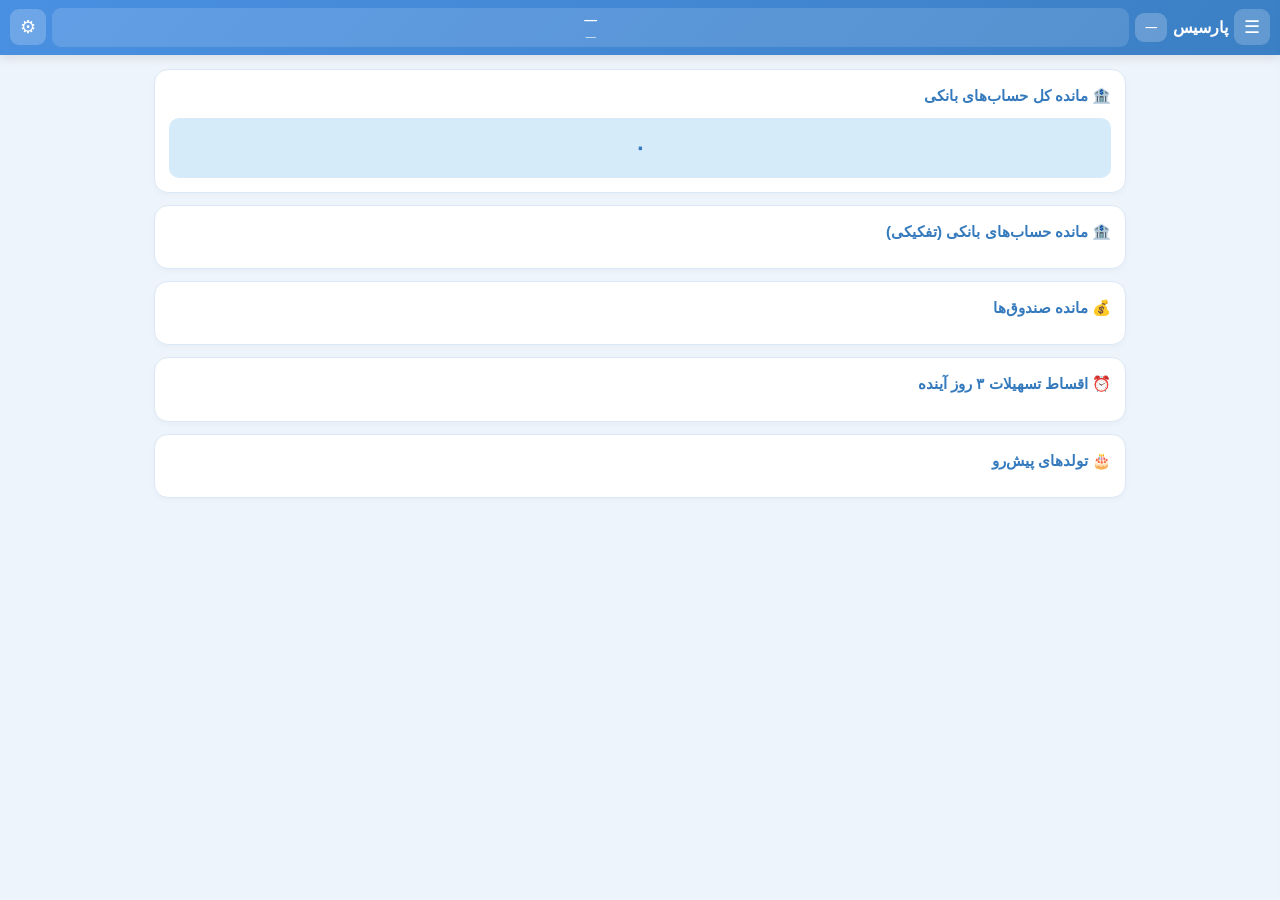
==== parsis.html @ 81e07c9f "Add files via upload" ====
<!DOCTYPE html>
<html lang="fa" dir="rtl">
<head>
<meta charset="UTF-8">
<meta name="viewport" content="width=device-width, initial-scale=1.0, maximum-scale=1.0, user-scalable=no">
<title>پارسیس — حسابداری</title>
<link rel="manifest" href="./manifest.json">
<meta name="theme-color" content="#4a90e2">
<meta name="mobile-web-app-capable" content="yes">
<meta name="apple-mobile-web-app-capable" content="yes">
<link rel="manifest" href="data:application/manifest+json,%7B%22name%22%3A%22%D9%BE%D8%A7%D8%B1%D8%B3%DB%8C%D8%B3%22%2C%22short_name%22%3A%22%D9%BE%D8%A7%D8%B1%D8%B3%DB%8C%D8%B3%22%2C%22start_url%22%3A%22.%22%2C%22display%22%3A%22standalone%22%2C%22background_color%22%3A%22%23eef4fb%22%2C%22theme_color%22%3A%22%234a90e2%22%2C%22share_target%22%3A%7B%22action%22%3A%22.%2F%3Fshared%3D1%22%2C%22method%22%3A%22GET%22%2C%22params%22%3A%7B%22text%22%3A%22text%22%7D%7D%7D">
<meta name="theme-color" content="#4a90e2">
<meta name="mobile-web-app-capable" content="yes">
<meta name="apple-mobile-web-app-capable" content="yes">
<style>
@font-face { font-family:'B Nazanin'; src: local('B Nazanin'), local('BNazanin'), local('B-Nazanin'); font-display: swap; }
@font-face { font-family:'B Sans'; src: local('B Sans'), local('BSans'), local('B-Sans'); font-display: swap; }
:root { --text:#222; --text-muted:#888; --app-font: Tahoma, sans-serif; }
body.font-bnazanin { --app-font:'B Nazanin','Vazirmatn',Tahoma,sans-serif; }
body.font-bsans { --app-font:'B Sans','Vazirmatn',Tahoma,sans-serif; }
body.font-tahoma { --app-font:Tahoma,sans-serif; }
body.theme-sky { --bg:#eef4fb; --card:#fff; --border:#dbe9f7; --primary:#4a90e2; --primary-dark:#357abd; --primary-light:#d6ebfa; --topbar-from:#4a90e2; --topbar-to:#3b7fc4; }
body.theme-beige { --bg:#f7f3ec; --card:#fffdf8; --border:#ede4d3; --primary:#b8935a; --primary-dark:#9a7a48; --primary-light:#f0e6d5; --topbar-from:#c9a574; --topbar-to:#a67f4d; }
body.theme-jade { --bg:#eef7f2; --card:#fff; --border:#d3e8dc; --primary:#1e9e6a; --primary-dark:#167a52; --primary-light:#d3efe0; --topbar-from:#1e9e6a; --topbar-to:#167a52; }
* { box-sizing:border-box; margin:0; padding:0; }
html, body { width:100%; overflow-x:hidden; }
body { font-family:var(--app-font); background:var(--bg); color:var(--text); line-height:1.6; font-size:14px; }
.hidden { display:none !important; }
.muted { color:var(--text-muted); font-size:0.85rem; }
.topbar { display:flex; align-items:center; gap:6px; padding:8px 10px; background:linear-gradient(135deg,var(--topbar-from),var(--topbar-to)); color:#fff; box-shadow:0 3px 10px rgba(0,0,0,0.1); position:sticky; top:0; z-index:50; width:100%; }
.topbar-title { font-size:1rem; font-weight:bold; white-space:nowrap; flex-shrink:0; }
.icon-btn { background:rgba(255,255,255,0.2); color:#fff; border:none; width:36px; height:36px; border-radius:9px; font-size:1.1rem; cursor:pointer; flex-shrink:0; display:flex; align-items:center; justify-content:center; padding:0; }
.icon-btn:active { background:rgba(255,255,255,0.4); }
.period-badge { background:rgba(255,255,255,0.22); color:#fff; padding:5px 10px; border-radius:9px; font-size:0.72rem; font-weight:bold; white-space:nowrap; flex-shrink:1; min-width:0; max-width:180px; overflow:hidden; text-overflow:ellipsis; cursor:default; }
@media (max-width:520px) { .period-badge { max-width:100px; font-size:0.66rem; padding:4px 8px; } }
.date-info { flex:1 1 auto; min-width:0; text-align:center; background:rgba(255,255,255,0.13); border-radius:9px; padding:3px 6px; line-height:1.4; }
.date-line { white-space:nowrap; overflow:hidden; text-overflow:ellipsis; font-size:0.7rem; }
.date-line.jalali { font-weight:bold; font-size:0.8rem; }
.date-line.greg { opacity:0.85; direction:ltr; font-size:0.66rem; }
@media (max-width:520px) { .date-line.greg { display:none; } .date-line.jalali { font-size:0.7rem; } }
.overlay { position:fixed; inset:0; background:rgba(0,0,0,0.45); opacity:0; visibility:hidden; transition:0.25s; z-index:90; }
.overlay.show { opacity:1; visibility:visible; }
.sidebar { position:fixed; top:0; right:-300px; width:280px; max-width:85vw; height:100vh; background:#fff; transition:right 0.3s ease; z-index:100; display:flex; flex-direction:column; box-shadow:-4px 0 20px rgba(0,0,0,0.15); }
.sidebar.open { right:0; }
.sidebar-head { display:flex; justify-content:space-between; align-items:center; padding:14px 16px; background:linear-gradient(135deg,var(--topbar-from),var(--topbar-to)); color:#fff; flex-shrink:0; }
.sidebar-head h2 { font-size:1rem; }
.close-btn { background:rgba(255,255,255,0.2); color:#fff; border:none; width:32px; height:32px; border-radius:8px; font-size:1.3rem; cursor:pointer; line-height:1; padding:0; }
.sidebar-actions { display:flex; gap:6px; padding:8px; border-bottom:1px solid var(--border); flex-shrink:0; }
.mini-btn { flex:1; padding:6px 8px; background:var(--primary-light); color:var(--primary-dark); border:none; border-radius:7px; font-family:inherit; font-size:0.75rem; font-weight:bold; cursor:pointer; }
.mini-btn:active { background:var(--primary); color:#fff; }
.sidebar-nav { flex:1; overflow-y:auto; padding:8px; }
.nav-group { margin-bottom:4px; }
.nav-group-title { width:100%; display:flex; justify-content:space-between; align-items:center; padding:10px 14px; background:var(--primary-light); color:var(--primary-dark); border:none; border-radius:9px; font-family:inherit; font-size:0.9rem; font-weight:bold; cursor:pointer; text-align:right; }
.nav-group-title:active { background:var(--primary); color:#fff; }
.caret { font-size:0.7rem; transition:transform 0.2s; }
.nav-group.collapsed .caret { transform:rotate(-90deg); }
.nav-group.collapsed .nav-group-items { display:none; }
.nav-group-items { padding:4px 0 4px 4px; display:flex; flex-direction:column; gap:2px; }
.nav-group-items button { text-align:right; padding:9px 12px; background:none; border:none; border-radius:8px; font-family:inherit; font-size:0.85rem; color:var(--text); cursor:pointer; display:flex; justify-content:space-between; align-items:center; gap:6px; }
.nav-group-items button:active { background:var(--primary-light); }
.nav-group-items button.active { background:var(--primary); color:#fff; font-weight:bold; }
.nav-badge { background:#dc2626; color:#fff; padding:1px 7px; border-radius:10px; font-size:0.7rem; font-weight:bold; }
.nav-group-items button.active .nav-badge { background:#fff; color:var(--primary); }
.sidebar-foot { padding:10px; border-top:1px solid var(--border); flex-shrink:0; }
.logout-btn { width:100%; padding:10px; background:#fdeaea; color:#e5484d; border:none; border-radius:9px; font-family:inherit; font-size:0.9rem; font-weight:bold; cursor:pointer; }
.content { padding:14px; width:100%; max-width:1000px; margin:0 auto; }
.page { display:none; }
.page.active { display:block; }
.page > h2 { font-size:1.1rem; color:var(--primary-dark); margin-bottom:12px; }
.card { background:var(--card); border-radius:14px; padding:14px; border:1px solid var(--border); box-shadow:0 2px 6px rgba(0,0,0,0.03); margin-bottom:12px; }
.card p { font-size:0.9rem; margin-bottom:6px; }
.tabs { display:flex; gap:4px; margin-bottom:14px; background:var(--bg); padding:4px; border-radius:10px; flex-wrap:wrap; }
.tab-btn { flex:1; min-width:100px; padding:9px 12px; background:none; border:none; border-radius:8px; font-family:inherit; font-size:0.88rem; font-weight:bold; color:var(--text-muted); cursor:pointer; }
.tab-btn.active { background:var(--card); color:var(--primary-dark); box-shadow:0 2px 4px rgba(0,0,0,0.05); }
.tab-content { display:none; }
.tab-content.active { display:block; }
.field { margin-bottom:10px; }
.field > label { display:block; font-size:0.8rem; color:var(--text-muted); margin-bottom:4px; }
.field input, .field select, .field textarea { width:100%; padding:9px 11px; border:1px solid var(--border); border-radius:8px; font-family:inherit; font-size:0.9rem; background:var(--card); color:var(--text); outline:none; }
.field input:focus, .field select:focus, .field textarea:focus { border-color:var(--primary); }
.date-picker { cursor:pointer; background-image:url("data:image/svg+xml;utf8,<svg xmlns='http://www.w3.org/2000/svg' width='14' height='14' viewBox='0 0 24 24' fill='none' stroke='%23888' stroke-width='2'><rect x='3' y='4' width='18' height='18' rx='2'/><line x1='16' y1='2' x2='16' y2='6'/><line x1='8' y1='2' x2='8' y2='6'/><line x1='3' y1='10' x2='21' y2='10'/></svg>"); background-repeat:no-repeat; background-position:8px center; padding-left:30px !important; }
.money-input { text-align:center; direction:ltr; font-family:inherit; }
.grid-2 { display:grid; grid-template-columns:1fr 1fr; gap:8px; }
.grid-3 { display:grid; grid-template-columns:1fr 1fr 1fr; gap:8px; }
.grid-4 { display:grid; grid-template-columns:repeat(4,1fr); gap:8px; }
@media (max-width:700px) { .grid-3, .grid-4 { grid-template-columns:1fr 1fr; } }
@media (max-width:400px) { .grid-2, .grid-3, .grid-4 { grid-template-columns:1fr; } }
.btn-primary { padding:10px 18px; background:var(--primary); color:#fff; border:none; border-radius:9px; font-family:inherit; font-size:0.9rem; font-weight:bold; cursor:pointer; }
.btn-primary:active { background:var(--primary-dark); }
.btn-primary:disabled { opacity:0.5; cursor:not-allowed; }
.btn-secondary { padding:10px 18px; background:var(--primary-light); color:var(--primary-dark); border:none; border-radius:9px; font-family:inherit; font-size:0.9rem; font-weight:bold; cursor:pointer; }
.btn-danger { padding:10px 18px; background:#dc2626; color:#fff; border:none; border-radius:9px; font-family:inherit; font-size:0.9rem; font-weight:bold; cursor:pointer; }
.btn-mini { padding:5px 9px; font-size:0.78rem; }
.form-buttons { display:flex; gap:6px; flex-wrap:wrap; margin-top:8px; }
.simple-list { list-style:none; padding:0; }
.simple-list li { padding:10px 14px; background:var(--bg); border-radius:9px; margin-bottom:6px; font-size:0.9rem; }
.chip-list { display:flex; flex-wrap:wrap; gap:6px; margin-top:12px; }
.chip { display:inline-flex; align-items:center; gap:6px; padding:6px 12px; background:var(--primary-light); color:var(--primary-dark); border-radius:20px; font-size:0.82rem; font-weight:bold; }
.chip .chip-del { background:none; border:none; color:#e5484d; font-size:1rem; cursor:pointer; line-height:1; padding:0 2px; }
.list-header { display:flex; align-items:center; gap:6px; flex-wrap:wrap; padding:8px 10px; background:var(--primary-light); border-radius:10px; margin-bottom:8px; font-size:0.82rem; }
.list-header .count-badge { background:#fff; color:var(--primary-dark); padding:3px 10px; border-radius:12px; font-weight:bold; }
.list-header .filter-input { flex:1; min-width:120px; padding:6px 10px; border:1px solid var(--border); border-radius:8px; font-family:inherit; font-size:0.82rem; background:#fff; }
.list-header .export-btn { background:#fff; color:var(--primary-dark); border:none; padding:6px 10px; border-radius:8px; font-family:inherit; font-size:0.8rem; font-weight:bold; cursor:pointer; }
.table-wrap { overflow-x:auto; border-radius:10px; border:1px solid var(--border); }
.data-table { width:100%; border-collapse:collapse; font-size:0.85rem; background:var(--card); }
.data-table th { background:var(--primary-light); color:var(--primary-dark); padding:9px 10px; text-align:right; font-weight:bold; font-size:0.8rem; border-bottom:1px solid var(--border); white-space:nowrap; position:relative; }
.data-table th.sortable { cursor:pointer; user-select:none; }
.data-table th.sortable:hover { background:var(--primary); color:#fff; }
.data-table th .sort-ind { font-size:0.7rem; opacity:0.5; margin-right:4px; }
.data-table th.sorted-asc .sort-ind::before { content:'▲'; opacity:1; }
.data-table th.sorted-desc .sort-ind::before { content:'▼'; opacity:1; }
.data-table th:not(.sorted-asc):not(.sorted-desc) .sort-ind::before { content:'⇅'; }
.data-table td { padding:8px 10px; border-bottom:1px solid var(--border); }
.data-table tr:last-child td { border-bottom:none; }
.data-table tr.approved-row { background:#f0fdf4; }
.row-actions { display:flex; gap:4px; }
.row-btn { background:none; border:none; padding:4px 8px; border-radius:6px; cursor:pointer; font-size:0.9rem; }
.row-btn.edit { color:#22a06b; }
.row-btn.del { color:#d33; }
.row-btn.del:disabled { opacity:0.3; cursor:not-allowed; }
.row-btn.approve { color:#22a06b; }
.row-btn.unapprove { color:#e8a33d; }
.row-btn.open { color:#4a90e2; }
.empty-row { text-align:center; color:var(--text-muted); padding:20px; font-size:0.88rem; }
.badge { display:inline-block; padding:2px 8px; border-radius:12px; font-size:0.72rem; font-weight:bold; }
.badge-draft { background:#fff4e0; color:#c47c00; }
.badge-approved { background:#e6f6ee; color:#1e9e6a; }
.badge-type { background:var(--primary-light); color:var(--primary-dark); }
.badge-active { background:#dbeafe; color:#1e40af; }
.badge-settled { background:#d1fae5; color:#065f46; }
.badge-cat-fac { background:#e0e7ff; color:#3730a3; }
.badge-cat-sch { background:#fef3c7; color:#92400e; }
.modal { position:fixed; top:50%; left:50%; transform:translate(-50%,-50%) scale(0.95); background:#fff; border-radius:16px; max-width:560px; width:92%; max-height:88vh; display:flex; flex-direction:column; z-index:210; opacity:0; visibility:hidden; transition:opacity 0.2s, transform 0.2s, visibility 0.2s; box-shadow:0 20px 60px rgba(0,0,0,0.3); }
.modal.show { opacity:1; visibility:visible; transform:translate(-50%,-50%) scale(1); }
.modal-head { display:flex; justify-content:space-between; align-items:center; padding:14px 18px; background:linear-gradient(135deg,var(--topbar-from),var(--topbar-to)); color:#fff; border-radius:16px 16px 0 0; flex-shrink:0; }
.modal-head h2 { font-size:1.05rem; }
.modal-body { padding:16px 18px; overflow-y:auto; }
.modal-section { padding:12px 0; border-bottom:1px solid var(--border); }
.modal-section:last-child { border-bottom:none; }
.modal-section h3 { font-size:0.95rem; color:var(--primary-dark); margin-bottom:10px; }
.theme-grid { display:grid; grid-template-columns:repeat(3,1fr); gap:8px; }
.theme-card { padding:10px 6px; background:var(--bg); border:2px solid var(--border); border-radius:10px; cursor:pointer; font-family:inherit; font-size:0.78rem; color:var(--text); display:flex; flex-direction:column; align-items:center; gap:6px; }
.theme-card.active { border-color:var(--primary); border-width:3px; font-weight:bold; }
.theme-swatch { width:36px; height:36px; border-radius:50%; box-shadow:0 2px 6px rgba(0,0,0,0.15); }
.font-grid { display:grid; grid-template-columns:repeat(3,1fr); gap:8px; }
.font-card { padding:10px 6px; background:var(--bg); border:2px solid var(--border); border-radius:10px; cursor:pointer; font-family:inherit; font-size:0.82rem; color:var(--text); display:flex; flex-direction:column; align-items:center; gap:4px; text-align:center; }
.font-card.active { border-color:var(--primary); border-width:3px; font-weight:bold; }
.font-card .sample { font-size:1.1rem; color:var(--primary-dark); direction:rtl; }
.tree-search { margin-bottom:8px; }
.tree-search input { width:100%; padding:8px 12px; border:1px solid var(--border); border-radius:8px; font-family:inherit; font-size:0.9rem; }
.tree { font-size:0.88rem; }
.tree-node { padding:7px 9px; border-radius:8px; margin-bottom:2px; background:var(--card); border:1px solid var(--border); cursor:pointer; display:flex; align-items:center; gap:6px; }
.tree-node.selected { background:var(--primary-light); border-color:var(--primary); }
.tree-toggle { width:20px; text-align:center; font-size:0.8rem; color:var(--text-muted); cursor:pointer; flex-shrink:0; }
.tree-node .tn-icon { font-size:1rem; }
.tree-node .tn-code { background:var(--primary-light); color:var(--primary-dark); padding:1px 6px; border-radius:4px; font-size:0.75rem; direction:ltr; font-family:inherit; }
.tree-node .tn-name { flex:1; }
.tree-node .tn-level { font-size:0.7rem; color:var(--text-muted); padding:1px 6px; background:var(--bg); border-radius:10px; }
.tree-node .tn-link { font-size:0.7rem; background:#fff4e0; color:#c47c00; padding:1px 6px; border-radius:10px; }
.tree-add-btn { background:#e6f6ee; color:#1e9e6a; border:none; border-radius:5px; padding:2px 7px; font-size:0.9rem; font-weight:bold; cursor:pointer; line-height:1; flex-shrink:0; }
.tree-del-btn { background:#fdeaea; color:#d33; border:none; border-radius:5px; padding:2px 7px; font-size:0.9rem; font-weight:bold; cursor:pointer; line-height:1; flex-shrink:0; }
.tree-children { padding-right:18px; }
.report-tree { font-size:0.88rem; }
.rt-node { display:flex; align-items:center; gap:6px; padding:8px 10px; margin-bottom:3px; border-radius:10px; background:var(--card); border:1px solid var(--border); border-right:3px solid var(--primary); transition:all 0.15s; flex-wrap:wrap; }
.rt-node.level-1 { background:linear-gradient(to left, #eef5fd, #fff); border-right-color:#4a6cf7; }
.rt-node.level-2 { background:linear-gradient(to left, #f5faff, #fff); border-right-color:#22a06b; margin-right:12px; }
.rt-node.level-3 { background:linear-gradient(to left, #fafcff, #fff); border-right-color:#e8a33d; margin-right:24px; }
.rt-node.level-4 { background:#fafafa; border-right-color:#888; margin-right:36px; font-size:0.82rem; }
.rt-toggle { width:22px; text-align:center; font-size:0.75rem; color:var(--text-muted); cursor:pointer; flex-shrink:0; }
.rt-toggle.empty { visibility:hidden; }
.rt-name { flex:1; font-weight:bold; }
.rt-level-badge { font-size:0.68rem; padding:2px 8px; border-radius:12px; background:var(--bg); color:var(--text-muted); font-weight:bold; }
.rt-level-badge.l1 { background:#e0e7ff; color:#3730a3; }
.rt-level-badge.l2 { background:#d1fae5; color:#065f46; }
.rt-level-badge.l3 { background:#fef3c7; color:#92400e; }
.rt-level-badge.l4 { background:#f3f4f6; color:#4b5563; }
.rt-amounts { display:flex; gap:10px; flex-wrap:wrap; font-size:0.8rem; }
.rt-amounts .amt { padding:2px 8px; border-radius:6px; background:var(--bg); }
.rt-amounts .amt.dr { color:#c0392b; background:#fff5f5; font-weight:bold; }
.rt-amounts .amt.cr { color:#1e9e6a; background:#f0fff5; font-weight:bold; }
.rt-amounts .amt.net { color:#3730a3; background:#e0e7ff; font-weight:bold; }
.voucher-line { padding:10px; background:var(--bg); border-radius:10px; margin-bottom:8px; position:relative; border:1px solid transparent; }
.voucher-line.locked { background:#f0f4ff; border-color:#c7d2fe; }
.voucher-line .ln-num { position:absolute; top:6px; right:8px; font-size:0.75rem; color:var(--text-muted); font-weight:bold; }
.voucher-line .ln-num.locked-tag { color:#3730a3; background:#e0e7ff; padding:1px 6px; border-radius:8px; }
.voucher-line .ln-row { display:grid; gap:6px; margin-bottom:6px; }
.voucher-line .ln-row.r2 { grid-template-columns:1fr 1fr; }
.voucher-line .ln-row.r4 { grid-template-columns:1fr 1fr 1fr 1fr; }
.voucher-line .ln-row.stack { grid-template-columns:1fr; }
.voucher-line select, .voucher-line input { padding:8px; font-size:0.82rem; border:1px solid var(--border); border-radius:6px; background:var(--card); width:100%; font-family:inherit; }
.voucher-line select:disabled { background:#f0f4ff; color:#3730a3; font-weight:bold; cursor:not-allowed; }
.voucher-line input[type=text][inputmode=numeric] { text-align:center; direction:ltr; }
.voucher-line .ln-actions { display:flex; justify-content:flex-end; gap:6px; padding-top:4px; border-top:1px dashed var(--border); }
.voucher-line .ln-btn { background:var(--primary-light); color:var(--primary-dark); border:none; border-radius:6px; padding:6px 10px; cursor:pointer; font-size:0.9rem; font-weight:bold; min-width:34px; }
.voucher-line .ln-btn:active { background:var(--primary); color:#fff; }
.voucher-line .ln-btn:disabled { opacity:0.3; cursor:not-allowed; }
.voucher-line .ln-del { background:#fdeaea; color:#d33; }
.voucher-line .desc-required { border-color:#e8a33d !important; background:#fffbf2; }
.voucher-line .ln-search { font-size:0.78rem; padding:6px 8px; background:#fff; }
.voucher-line.focus-highlight { background:#fff8e6; border-color:#f0c14b; }
@media (max-width:600px) { .voucher-line .ln-row.r4 { grid-template-columns:1fr 1fr; } }
.voucher-total { display:flex; justify-content:space-between; padding:10px; background:var(--primary-light); border-radius:9px; margin-top:10px; font-size:0.88rem; font-weight:bold; color:var(--primary-dark); flex-wrap:wrap; gap:8px; }
.voucher-total .ok { color:#1e9e6a; }
.voucher-total .err { color:#d33; }
.voucher-total .draft-note { font-size:0.78rem; color:var(--text-muted); font-weight:normal; }
.sms-box { background:var(--bg); border-radius:10px; padding:12px; margin-bottom:10px; }
.sms-box .label { font-size:0.8rem; color:var(--text-muted); margin-bottom:4px; }
.sms-box .value { font-size:0.92rem; font-weight:bold; }
.checkbox-grid { display:grid; grid-template-columns:repeat(auto-fit, minmax(150px,1fr)); gap:6px; }
.checkbox-item { display:flex; align-items:center; gap:6px; padding:8px 10px; background:var(--bg); border-radius:8px; cursor:pointer; font-size:0.85rem; border:1px solid transparent; }
.checkbox-item:hover { border-color:var(--primary); }
.checkbox-item input[type=checkbox] { width:16px; height:16px; accent-color:var(--primary); }
.facility-card { border-right:4px solid var(--primary); }
.facility-card.cat-sch { border-right-color:#e8a33d; }
.facility-summary { display:grid; grid-template-columns:repeat(auto-fit, minmax(110px,1fr)); gap:8px; padding:10px; background:var(--bg); border-radius:10px; margin-bottom:10px; }
.facility-summary .item { text-align:center; }
.facility-summary .item .lbl { font-size:0.72rem; color:var(--text-muted); }
.facility-summary .item .val { font-size:0.92rem; font-weight:bold; }
.installment-row { padding:8px 10px; background:var(--bg); border-radius:8px; margin-bottom:4px; display:grid; grid-template-columns:40px 1fr 1fr auto auto; gap:6px; align-items:center; font-size:0.82rem; }
.installment-row input, .installment-row select { padding:6px 8px; font-size:0.8rem; border:1px solid var(--border); border-radius:6px; background:var(--card); font-family:inherit; }
.installment-row .inst-num { font-weight:bold; color:var(--text-muted); }
.installment-row .inst-actions { display:flex; gap:4px; }
@media (max-width:600px) { .installment-row { grid-template-columns:1fr 1fr; } }
.cal-overlay { position:fixed; inset:0; background:rgba(0,0,0,0.5); z-index:300; opacity:0; visibility:hidden; transition:0.2s; }
.cal-overlay.show { opacity:1; visibility:visible; }
.cal-popup { position:fixed; top:50%; left:50%; transform:translate(-50%,-50%) scale(0.95); width:min(340px, 92vw); background:#fff; border-radius:16px; z-index:310; box-shadow:0 20px 60px rgba(0,0,0,0.3); opacity:0; visibility:hidden; transition:opacity 0.2s, transform 0.2s, visibility 0.2s; overflow:hidden; }
.cal-popup.show { opacity:1; visibility:visible; transform:translate(-50%,-50%) scale(1); }
.cal-head { display:flex; justify-content:space-between; align-items:center; padding:12px 16px; background:linear-gradient(135deg,var(--topbar-from),var(--topbar-to)); color:#fff; }
.cal-head button { background:rgba(255,255,255,0.2); border:none; color:#fff; width:32px; height:32px; border-radius:8px; font-size:1.2rem; cursor:pointer; padding:0; }
.cal-title { font-weight:bold; font-size:0.95rem; }
.cal-body { padding:12px; }
.cal-weekdays { display:grid; grid-template-columns:repeat(7,1fr); gap:4px; margin-bottom:6px; }
.cal-weekdays div { text-align:center; font-size:0.72rem; color:var(--text-muted); font-weight:bold; padding:4px 0; }
.cal-days { display:grid; grid-template-columns:repeat(7,1fr); gap:4px; }
.cal-day { text-align:center; padding:8px 0; border-radius:8px; cursor:pointer; font-size:0.88rem; }
.cal-day:hover { background:var(--primary-light); }
.cal-day.today { background:#e6f6ee; color:#1e9e6a; font-weight:bold; }
.cal-day.selected { background:var(--primary); color:#fff; font-weight:bold; }
.cal-day.empty { visibility:hidden; }
.cal-foot { padding:10px 16px; border-top:1px solid var(--border); display:flex; gap:6px; }
.cal-foot button { flex:1; padding:9px; border-radius:8px; border:none; font-family:inherit; font-size:0.88rem; font-weight:bold; cursor:pointer; }
.cal-foot .btn-today { background:var(--primary-light); color:var(--primary-dark); }
.cal-foot .btn-close { background:#fdeaea; color:#d33; }
.report-table { width:100%; border-collapse:collapse; font-size:0.82rem; }
.report-table th { background:var(--primary-light); color:var(--primary-dark); padding:7px 8px; text-align:right; font-weight:bold; font-size:0.78rem; border-bottom:1px solid var(--border); white-space:nowrap; position:relative; }
.report-table th.sortable { cursor:pointer; user-select:none; }
.report-table th.sortable:hover { background:var(--primary); color:#fff; }
.report-table th .sort-ind { font-size:0.7rem; opacity:0.5; margin-right:4px; }
.report-table th.sorted-asc .sort-ind::before { content:'▲'; opacity:1; }
.report-table th.sorted-desc .sort-ind::before { content:'▼'; opacity:1; }
.report-table th:not(.sorted-asc):not(.sorted-desc) .sort-ind::before { content:'⇅'; }
.report-table td { padding:6px 8px; border-bottom:1px solid var(--border); }
.report-table .num { direction:rtl; text-align:center; font-family:inherit; }
.report-table .dr { color:#c0392b; font-weight:bold; }
.report-table .cr { color:#1e9e6a; font-weight:bold; }
.report-table tfoot td { background:var(--primary-light); font-weight:bold; }
.col-resizer { position:absolute; left:-3px; top:0; width:8px; height:100%; cursor:col-resize; z-index:3; }
.col-resizer::after { content:''; position:absolute; left:3px; top:20%; height:60%; width:2px; background:rgba(0,0,0,0.12); border-radius:2px; }
.col-resizer:hover::after, body.col-resizing .col-resizer::after { background:var(--primary); }
body.col-resizing { cursor:col-resize; user-select:none; }
.tpl-row { display:flex; justify-content:space-between; align-items:center; gap:8px; padding:10px 12px; background:var(--card); border:1px solid var(--border); border-radius:10px; margin-bottom:6px; flex-wrap:wrap; }
.tpl-row .tpl-name { font-weight:bold; color:var(--primary-dark); font-size:0.9rem; }
.tpl-row .tpl-desc { font-size:0.78rem; color:var(--text-muted); margin-top:2px; }
.tpl-row .tpl-actions { display:flex; gap:4px; }
.unit-chip { background:#fff; color:var(--primary-dark); padding:3px 10px; border-radius:12px; font-weight:bold; font-size:0.75rem; }
.vp-header { background:var(--bg); padding:12px; border-radius:10px; margin-bottom:12px; }
.vp-header .vp-grid { display:grid; grid-template-columns:1fr 1fr; gap:8px; font-size:0.88rem; }
.vp-header .vp-grid .full { grid-column:1 / -1; }
.vp-header .lbl { color:var(--text-muted); margin-left:4px; }
.vp-balance-ok { margin-top:12px;padding:10px;background:#e6f6ee;border-radius:8px;text-align:center;color:#1e9e6a;font-weight:bold; }
.vp-balance-err { margin-top:12px;padding:10px;background:#fdeaea;border-radius:8px;text-align:center;color:#d33;font-weight:bold; }
.widget-hidden { display:none !important; }
.widget-empty { text-align:center; color:var(--text-muted); padding:12px; font-size:0.85rem; }
.balance-row { display:flex; justify-content:space-between; align-items:center; padding:10px 12px; background:var(--bg); border-radius:9px; margin-bottom:6px; gap:8px; flex-wrap:wrap; }
.balance-row .info { flex:1; min-width:0; }
.balance-row .info .name { font-weight:bold; font-size:0.88rem; }
.balance-row .info .meta { font-size:0.72rem; color:var(--text-muted); margin-top:2px; }
.balance-row .amount { font-weight:bold; font-size:0.9rem; white-space:nowrap; }
.balance-row .amount.positive { color:#1e9e6a; }
.balance-row .amount.negative { color:#d33; }
.balance-row.balance-total { background:var(--primary-light); margin-top:10px; padding:12px 14px; border:1.5px solid var(--primary); }
.balance-row.balance-total .info .name { font-size:1.05rem; font-weight:bold; color:var(--primary-dark); }
.balance-row.balance-total .amount { font-size:1.08rem; font-weight:bold; }
.birthday-row { display:grid; grid-template-columns:1fr auto auto auto; gap:8px; padding:9px 12px; background:var(--bg); border-radius:9px; margin-bottom:6px; align-items:center; font-size:0.85rem; }
@media (max-width:520px) { .birthday-row { grid-template-columns:1fr auto; font-size:0.78rem; } }
.birthday-row .name { font-weight:bold; }
.birthday-row .dow { color:var(--primary-dark); font-weight:bold; font-size:0.78rem; }
.birthday-row .days { background:var(--primary-light); color:var(--primary-dark); padding:3px 8px; border-radius:12px; font-weight:bold; font-size:0.75rem; white-space:nowrap; }
.birthday-row .days.today { background:#e6f6ee; color:#1e9e6a; }
.birthday-row .days.soon { background:#fff4e0; color:#c47c00; }
.home-widget-total { margin-top:10px; padding:10px; background:var(--primary-light); border-radius:9px; display:flex; justify-content:space-between; font-weight:bold; color:var(--primary-dark); font-size:0.88rem; flex-wrap:wrap; gap:8px; }
.reset-icon { color:#fff !important; }
.reset-warning { background:#fdeaea; border:1px solid #fca5a5; border-radius:10px; padding:12px; margin-bottom:10px; color:#991b1b; font-size:0.85rem; }
.sms-item { border:1px solid var(--border); border-radius:10px; padding:12px; margin-bottom:10px; background:var(--card); position:relative; }
.sms-item.status-new { border-right:4px solid #c47c00; }
.sms-item.status-converted { border-right:4px solid #1e9e6a; opacity:0.75; }
.sms-item.status-ignored { border-right:4px solid #9ca3af; opacity:0.6; }
.sms-item-head { display:flex; justify-content:space-between; align-items:flex-start; flex-wrap:wrap; gap:8px; margin-bottom:8px; }
.sms-item-head .title { font-weight:bold; font-size:0.88rem; color:var(--primary-dark); }
.sms-item-head .meta { font-size:0.72rem; color:var(--text-muted); }
.sms-item-text { background:var(--bg); padding:10px; border-radius:8px; font-size:0.82rem; line-height:1.7; white-space:pre-wrap; word-break:break-word; margin-bottom:8px; max-height:150px; overflow-y:auto; }
.sms-item-parsed { display:flex; gap:6px; flex-wrap:wrap; margin-bottom:8px; font-size:0.78rem; }
.sms-item-parsed .pill { padding:3px 9px; border-radius:12px; background:var(--primary-light); color:var(--primary-dark); font-weight:bold; }
.sms-item-parsed .pill.out { background:#fdeaea; color:#c0392b; }
.sms-item-parsed .pill.in { background:#e6f6ee; color:#1e9e6a; }
.sms-item-actions { display:flex; gap:6px; flex-wrap:wrap; justify-content:flex-end; }
.sms-item-actions button { padding:6px 12px; border-radius:8px; border:none; font-family:inherit; font-size:0.8rem; font-weight:bold; cursor:pointer; }
.sms-item-actions .btn-convert { background:var(--primary); color:#fff; }
.sms-item-actions .btn-convert:disabled { background:#c9d5e0; cursor:not-allowed; }
.sms-item-actions .btn-ignore { background:#f3f4f6; color:#4b5563; }
.sms-item-actions .btn-delete { background:#fdeaea; color:#d33; }
.toast { position:fixed; bottom:20px; left:50%; transform:translateX(-50%); background:#222; color:#fff; padding:10px 18px; border-radius:22px; font-size:0.85rem; z-index:9999; opacity:0; transition:opacity 0.3s; pointer-events:none; box-shadow:0 4px 16px rgba(0,0,0,0.25); max-width:85vw; text-align:center; }
.toast.show { opacity:1; }
.method-card { border:2px solid var(--border); border-radius:12px; padding:14px; margin-bottom:10px; background:var(--card); }
.method-card.available { border-color:#1e9e6a; background:#f0fdf4; }
.method-card.unavailable { border-color:#e5e7eb; opacity:0.7; background:#f9fafb; }
.method-card.recommended { border-color:#4a90e2; background:#eef5fd; }
.method-card h4 { font-size:0.9rem; color:var(--primary-dark); margin-bottom:6px; display:flex; align-items:center; gap:6px; }
.method-card p { font-size:0.8rem; color:var(--text-muted); margin-bottom:8px; line-height:1.6; }
.method-status { display:inline-block; padding:2px 10px; border-radius:12px; font-size:0.72rem; font-weight:bold; }
.method-status.ok { background:#d1fae5; color:#065f46; }
.method-status.no { background:#fdeaea; color:#991b1b; }
.method-status.recommended { background:#dbeafe; color:#1e40af; }
.method-num { display:inline-flex; align-items:center; justify-content:center; width:24px; height:24px; border-radius:50%; background:var(--primary); color:#fff; font-weight:bold; font-size:0.78rem; }
</style>
</head>
<body class="theme-sky font-tahoma">

<div id="app">
<header class="topbar">
    <button id="menu-btn" class="icon-btn">☰</button>
    <h1 class="topbar-title">پارسیس</h1>
    <div class="period-badge" id="topbar-period" title="دوره مالی فعال">—</div>
    <div class="date-info">
        <div class="date-line jalali" id="date-jalali">—</div>
        <div class="date-line greg" id="date-gregorian">—</div>
    </div>
    <button id="settings-btn" class="icon-btn" title="تنظیمات">⚙</button>
</header>
<div id="overlay" class="overlay"></div>
<aside id="sidebar" class="sidebar">
    <div class="sidebar-head"><h2>منوی اصلی</h2><button id="close-sidebar" class="close-btn">×</button></div>
    <div class="sidebar-actions">
        <button id="side-expand" class="mini-btn">باز کردن همه</button>
        <button id="side-collapse" class="mini-btn">بستن همه</button>
    </div>
    <nav class="sidebar-nav">
        <div class="nav-group collapsed"><button class="nav-group-title"><span>📋 اطلاعات اولیه</span><span class="caret">▾</span></button>
            <div class="nav-group-items">
                <button data-page="language">🌐 زبان برنامه</button>
                <button data-page="account-types">📑 لیست نوع حساب</button>
                <button data-page="bank-types">🏦 انواع حساب بانکی</button>
                <button data-page="cash-types">💰 انواع صندوق</button>
                <button data-page="currency">💱 ارز و واحد پول</button>
                <button data-page="fiscal">📅 تعریف دوره مالی</button>
            </div>
        </div>
        <div class="nav-group collapsed"><button class="nav-group-title"><span>🗂 اطلاعات پایه</span><span class="caret">▾</span></button>
            <div class="nav-group-items">
                <button data-page="persons">👥 اشخاص</button>
                <button data-page="companies">🏢 شرکت‌ها</button>
                <button data-page="bank-accounts">🏦 حساب‌های بانکی</button>
                <button data-page="cash-boxes">💰 صندوق‌ها</button>
                <button data-page="projects">📁 پروژه‌ها</button>
            </div>
        </div>
        <div class="nav-group collapsed"><button class="nav-group-title"><span>🏦 تسهیلات</span><span class="caret">▾</span></button>
            <div class="nav-group-items">
                <button data-page="facilities">🏦 تسهیلات و زمانبندی ها</button>
            </div>
        </div>
        <div class="nav-group collapsed"><button class="nav-group-title"><span>🌳 کدینگ حساب‌ها</span><span class="caret">▾</span></button>
            <div class="nav-group-items">
                <button data-page="chart-list">📋 فهرست حساب‌ها</button>
                <button data-page="chart-define">✏️ تعریف حساب‌ها</button>
            </div>
        </div>
        <div class="nav-group collapsed"><button class="nav-group-title"><span>📝 عملیات</span><span class="caret">▾</span></button>
            <div class="nav-group-items">
                <button data-page="voucher-list">📄 فهرست اسناد</button>
                <button data-page="voucher-new">✏️ صدور سند</button>
                <button data-page="templates">🧩 الگوها و شرح‌ها</button>
                <button data-page="sms" id="nav-sms-btn">📱 پیامک بانکی <span class="nav-badge hidden" id="sms-nav-badge">۰</span></button>
            </div>
        </div>
        <div class="nav-group collapsed"><button class="nav-group-title"><span>📊 گزارش‌ها</span><span class="caret">▾</span></button>
            <div class="nav-group-items">
                <button data-page="report-account">📒 مرور حساب‌ها</button>
                <button data-page="report-trial">⚖️ تراز آزمایشی</button>
                <button data-page="report-facility">🏦 خلاصه تسهیلات</button>
            </div>
        </div>
    </nav>
    <div class="sidebar-foot"><button id="logout-btn" class="logout-btn">🚪 خروج</button></div>
</aside>

<main class="content">
<section id="page-home" class="page active">
    <div class="card widget-card" data-widget="bankTotal">
        <h3 style="margin-bottom:10px;color:var(--primary-dark);font-size:0.95rem">🏦 مانده کل حساب‌های بانکی</h3>
        <div id="home-bank-total" style="font-size:1.4rem;font-weight:bold;text-align:center;padding:12px;background:var(--primary-light);border-radius:10px;color:var(--primary-dark)">۰</div>
    </div>
    <div class="card widget-card" data-widget="bankBalances">
        <h3 style="margin-bottom:10px;color:var(--primary-dark);font-size:0.95rem">🏦 مانده حساب‌های بانکی (تفکیکی)</h3>
        <div id="home-bank-balances"></div>
    </div>
    <div class="card widget-card" data-widget="cashBalances">
        <h3 style="margin-bottom:10px;color:var(--primary-dark);font-size:0.95rem">💰 مانده صندوق‌ها</h3>
        <div id="home-cash-balances"></div>
    </div>
    <div class="card widget-card" data-widget="upcomingInstallments">
        <h3 style="margin-bottom:10px;color:var(--primary-dark);font-size:0.95rem">⏰ اقساط تسهیلات ۳ روز آینده</h3>
        <div id="home-upcoming-installments"></div>
        <div id="home-upcoming-total" class="home-widget-total hidden">
            <span>جمع اقساط ۳ روز آینده:</span>
            <span id="home-upcoming-total-amount">۰</span>
        </div>
    </div>
    <div class="card widget-card" data-widget="birthdays">
        <h3 style="margin-bottom:10px;color:var(--primary-dark);font-size:0.95rem">🎂 تولدهای پیش‌رو</h3>
        <div id="home-birthdays"></div>
    </div>
</section>

<section id="page-language" class="page"><h2>🌐 زبان برنامه</h2><div class="card"><div class="field"><label>انتخاب زبان</label><select id="set-language"><option value="fa">فارسی</option><option value="en">English</option></select></div></div></section>
<section id="page-account-types" class="page"><h2>📑 لیست نوع حساب</h2><div class="card"><p>موجودیت‌های قابل اتصال به کدینگ (سطح ۴):</p><ul class="simple-list"><li>👥 اشخاص</li><li>🏢 شرکت‌ها</li><li>🏦 حساب‌های بانکی</li><li>💰 صندوق‌ها</li><li>📁 پروژه‌ها</li><li>🏦 تسهیلات بانکی پرداختنی</li></ul></div></section>
<section id="page-bank-types" class="page"><h2>🏦 انواع حساب بانکی</h2><div class="card"><div class="field"><label>افزودن نوع جدید</label><input type="text" id="new-bank-type" placeholder="مثال: جاری، پس‌انداز"></div><button id="add-bank-type" class="btn-primary">افزودن</button><div id="bank-types-list" class="chip-list"></div></div></section>
<section id="page-cash-types" class="page"><h2>💰 انواع صندوق</h2><div class="card"><div class="field"><label>افزودن نوع جدید</label><input type="text" id="new-cash-type" placeholder="مثال: نقد، طلا"></div><button id="add-cash-type" class="btn-primary">افزودن</button><div id="cash-types-list" class="chip-list"></div></div></section>
<section id="page-currency" class="page"><h2>💱 ارز و واحد پول</h2><div class="card"><div class="field"><label>واحد پول اصلی</label><select id="set-currency"><option value="rial">ریال</option><option value="toman">تومان</option></select></div><div class="field"><label>نمایش مبالغ</label><select id="set-currency-display"><option value="rial">نمایش به ریال</option><option value="toman">نمایش به تومان</option><option value="million">نمایش به میلیون ریال</option></select></div><p class="muted" style="font-size:0.78rem;margin-top:8px">تغییر واحد نمایش، روی همه گزارش‌ها و فهرست‌ها اثر می‌گذارد. مقادیر ورودی همیشه به ریال ذخیره می‌شوند.</p></div></section>
<section id="page-fiscal" class="page"><h2>📅 تعریف دوره مالی</h2>
    <div class="tabs"><button class="tab-btn active" data-tab="fiscal-list">📋 فهرست</button><button class="tab-btn" data-tab="fiscal-add">✏️ تعریف</button></div>
    <div id="tab-fiscal-list" class="tab-content active"><div class="card">
        <div class="list-header">
            <span class="count-badge" id="fiscal-count">۰ ردیف</span>
            <input type="text" class="filter-input" id="fiscal-filter" placeholder="🔍 جستجو...">
            <button class="export-btn" data-export="fiscalPeriods">📊 اکسل</button>
            <button class="export-btn" data-print="fiscal-table" data-print-title="دوره‌های مالی">🖨 چاپ</button>
            <button class="export-btn" data-cols="fiscal-table">⚙ ستون‌ها</button>
        </div>
        <div class="table-wrap"><table class="data-table" id="fiscal-table"><thead><tr><th>عنوان</th><th>از</th><th>تا</th><th>فعال</th><th>عملیات</th></tr></thead><tbody id="fiscal-list-body"></tbody></table></div>
    </div></div>
    <div id="tab-fiscal-add" class="tab-content"><div class="card">
        <input type="hidden" id="fiscal-id">
        <div class="field"><label>عنوان دوره</label><input type="text" id="fiscal-title"></div>
        <div class="grid-2"><div class="field"><label>از تاریخ</label><input type="text" id="fiscal-from" class="date-picker" dir="ltr"></div><div class="field"><label>تا تاریخ</label><input type="text" id="fiscal-to" class="date-picker" dir="ltr"></div></div>
        <div class="form-buttons"><button id="save-fiscal" class="btn-primary">💾 ذخیره</button><button id="new-fiscal" class="btn-secondary">جدید</button></div>
    </div></div>
</section>
<section id="page-persons" class="page"><h2>👥 اشخاص</h2>
    <div class="tabs"><button class="tab-btn active" data-tab="persons-list">📋 فهرست</button><button class="tab-btn" data-tab="persons-add">✏️ تعریف</button></div>
    <div id="tab-persons-list" class="tab-content active"><div class="card">
        <div class="list-header">
            <span class="count-badge" id="persons-count">۰ ردیف</span>
            <input type="text" class="filter-input" id="persons-filter" placeholder="🔍 جستجو...">
            <button class="export-btn" data-export="persons">📊 اکسل</button>
            <button class="export-btn" data-print="persons-table" data-print-title="فهرست اشخاص">🖨 چاپ</button>
            <button class="export-btn" data-cols="persons-table">⚙ ستون‌ها</button>
        </div>
        <div class="table-wrap"><table class="data-table" id="persons-table"><thead><tr><th>نام</th><th>نام خانوادگی</th><th>موبایل</th><th>عملیات</th></tr></thead><tbody id="persons-list-body"></tbody></table></div>
    </div></div>
    <div id="tab-persons-add" class="tab-content"><div class="card">
        <input type="hidden" id="pr-id">
        <div class="grid-2"><div class="field"><label>نام</label><input type="text" id="pr-first"></div><div class="field"><label>نام خانوادگی</label><input type="text" id="pr-last"></div></div>
        <div class="grid-2"><div class="field"><label>نام پدر</label><input type="text" id="pr-father"></div><div class="field"><label>تاریخ تولد</label><input type="text" id="pr-birth" class="date-picker" dir="ltr"></div></div>
        <div class="grid-2"><div class="field"><label>موبایل</label><input type="text" id="pr-mobile" dir="ltr"></div><div class="field"><label>تلفن منزل</label><input type="text" id="pr-phone" dir="ltr"></div></div>
        <div class="field"><label>عنوان حساب بانکی</label><input type="text" id="pr-bank-title"></div>
        <div class="grid-2"><div class="field"><label>شماره حساب</label><input type="text" id="pr-acc" dir="ltr"></div><div class="field"><label>شبا</label><input type="text" id="pr-iban" dir="ltr"></div></div>
        <div class="grid-2"><div class="field"><label>کارت</label><input type="text" id="pr-card" dir="ltr"></div><div class="field"><label>آدرس</label><input type="text" id="pr-address"></div></div>
        <div class="form-buttons"><button id="save-person" class="btn-primary">💾 ذخیره</button><button id="new-person" class="btn-secondary">جدید</button></div>
    </div></div>
</section>
<section id="page-companies" class="page"><h2>🏢 شرکت‌ها</h2>
    <div class="tabs"><button class="tab-btn active" data-tab="comp-list">📋 فهرست</button><button class="tab-btn" data-tab="comp-add">✏️ تعریف</button></div>
    <div id="tab-comp-list" class="tab-content active"><div class="card">
        <div class="list-header">
            <span class="count-badge" id="comp-count">۰ ردیف</span>
            <input type="text" class="filter-input" id="comp-filter" placeholder="🔍 جستجو...">
            <button class="export-btn" data-export="companies">📊 اکسل</button>
            <button class="export-btn" data-print="comp-table" data-print-title="فهرست شرکت‌ها">🖨 چاپ</button>
            <button class="export-btn" data-cols="comp-table">⚙ ستون‌ها</button>
        </div>
        <div class="table-wrap"><table class="data-table" id="comp-table"><thead><tr><th>نام</th><th>تلفن</th><th>عملیات</th></tr></thead><tbody id="comp-list-body"></tbody></table></div>
    </div></div>
    <div id="tab-comp-add" class="tab-content"><div class="card">
        <input type="hidden" id="co-id">
        <div class="field"><label>نام شرکت</label><input type="text" id="co-name"></div>
        <div class="grid-2"><div class="field"><label>تلفن</label><input type="text" id="co-phone" dir="ltr"></div><div class="field"><label>آدرس</label><input type="text" id="co-address"></div></div>
        <div class="form-buttons"><button id="save-company" class="btn-primary">💾 ذخیره</button><button id="new-company" class="btn-secondary">جدید</button></div>
    </div></div>
</section>
<section id="page-bank-accounts" class="page"><h2>🏦 حساب‌های بانکی</h2>
    <div class="tabs"><button class="tab-btn active" data-tab="ba-list">📋 فهرست</button><button class="tab-btn" data-tab="ba-add">✏️ تعریف</button></div>
    <div id="tab-ba-list" class="tab-content active"><div class="card">
        <div class="list-header">
            <span class="count-badge" id="ba-count">۰ ردیف</span>
            <input type="text" class="filter-input" id="ba-filter" placeholder="🔍 جستجو...">
            <button class="export-btn" data-export="bankAccounts">📊 اکسل</button>
            <button class="export-btn" data-print="ba-table" data-print-title="حساب‌های بانکی">🖨 چاپ</button>
            <button class="export-btn" data-cols="ba-table">⚙ ستون‌ها</button>
        </div>
        <div class="table-wrap"><table class="data-table" id="ba-table"><thead><tr><th>ترتیب</th><th>بانک</th><th>شعبه</th><th>حساب</th><th>عملیات</th></tr></thead><tbody id="ba-list-body"></tbody></table></div>
    </div></div>
    <div id="tab-ba-add" class="tab-content"><div class="card">
        <input type="hidden" id="ba-id">
        <div class="grid-2"><div class="field"><label>نام بانک</label><input type="text" id="ba-bank"></div><div class="field"><label>نوع</label><select id="ba-type"></select></div></div>
        <div class="grid-2"><div class="field"><label>کد شعبه</label><input type="text" id="ba-branch-code" dir="ltr"></div><div class="field"><label>نام شعبه</label><input type="text" id="ba-branch-name"></div></div>
        <div class="field"><label>شماره حساب</label><input type="text" id="ba-account" dir="ltr"></div>
        <div class="grid-2"><div class="field"><label>شبا</label><input type="text" id="ba-iban" dir="ltr"></div><div class="field"><label>کارت</label><input type="text" id="ba-card" dir="ltr"></div></div>
        <div class="field"><label>ترتیب نمایش در ویجت</label><input type="text" id="ba-order" inputmode="numeric" dir="ltr" placeholder="مثال: 1"></div>
        <div class="form-buttons"><button id="save-ba" class="btn-primary">💾 ذخیره</button><button id="new-ba" class="btn-secondary">جدید</button></div>
    </div></div>
</section>
<section id="page-cash-boxes" class="page"><h2>💰 صندوق‌ها</h2>
    <div class="tabs"><button class="tab-btn active" data-tab="cb-list">📋 فهرست</button><button class="tab-btn" data-tab="cb-add">✏️ تعریف</button></div>
    <div id="tab-cb-list" class="tab-content active"><div class="card">
        <div class="list-header">
            <span class="count-badge" id="cb-count">۰ ردیف</span>
            <input type="text" class="filter-input" id="cb-filter" placeholder="🔍 جستجو...">
            <button class="export-btn" data-export="cashBoxes">📊 اکسل</button>
            <button class="export-btn" data-print="cb-table" data-print-title="صندوق‌ها">🖨 چاپ</button>
            <button class="export-btn" data-cols="cb-table">⚙ ستون‌ها</button>
        </div>
        <div class="table-wrap"><table class="data-table" id="cb-table"><thead><tr><th>ترتیب</th><th>عنوان</th><th>نوع</th><th>واحد</th><th>عملیات</th></tr></thead><tbody id="cb-list-body"></tbody></table></div>
    </div></div>
    <div id="tab-cb-add" class="tab-content"><div class="card">
        <input type="hidden" id="cb-id">
        <div class="field"><label>عنوان</label><input type="text" id="cb-title"></div>
        <div class="grid-2"><div class="field"><label>نوع</label><select id="cb-type"></select></div><div class="field"><label>واحد شمارش</label><input type="text" id="cb-unit"></div></div>
        <div class="field"><label>ترتیب نمایش در ویجت</label><input type="text" id="cb-order" inputmode="numeric" dir="ltr" placeholder="مثال: 1"></div>
        <div class="form-buttons"><button id="save-cb" class="btn-primary">💾 ذخیره</button><button id="new-cb" class="btn-secondary">جدید</button></div>
    </div></div>
</section>
<section id="page-projects" class="page"><h2>📁 پروژه‌ها</h2>
    <div class="tabs"><button class="tab-btn active" data-tab="proj-list">📋 فهرست</button><button class="tab-btn" data-tab="proj-add">✏️ تعریف</button></div>
    <div id="tab-proj-list" class="tab-content active"><div class="card">
        <div class="list-header">
            <span class="count-badge" id="proj-count">۰ ردیف</span>
            <input type="text" class="filter-input" id="proj-filter" placeholder="🔍 جستجو...">
            <button class="export-btn" data-export="projects">📊 اکسل</button>
            <button class="export-btn" data-print="proj-table" data-print-title="پروژه‌ها">🖨 چاپ</button>
            <button class="export-btn" data-cols="proj-table">⚙ ستون‌ها</button>
        </div>
        <div class="table-wrap"><table class="data-table" id="proj-table"><thead><tr><th>نام</th><th>عملیات</th></tr></thead><tbody id="proj-list-body"></tbody></table></div>
    </div></div>
    <div id="tab-proj-add" class="tab-content"><div class="card">
        <input type="hidden" id="pj-id">
        <div class="field"><label>نام پروژه</label><input type="text" id="pj-name"></div>
        <div class="form-buttons"><button id="save-project" class="btn-primary">💾 ذخیره</button><button id="new-project" class="btn-secondary">جدید</button></div>
    </div></div>
</section>
<section id="page-facilities" class="page"><h2>🏦 تسهیلات و زمانبندی ها</h2>
    <div class="tabs"><button class="tab-btn active" data-tab="fac-list">📋 فهرست</button><button class="tab-btn" data-tab="fac-add">✏️ تعریف</button></div>
    <div id="tab-fac-list" class="tab-content active"><div class="card">
        <div class="list-header">
            <span class="count-badge" id="fac-count">۰ مورد</span>
            <select class="filter-input" id="fac-cat-filter" style="flex:0 0 auto;min-width:150px">
                <option value="">همه دسته‌ها</option>
                <option value="facility">تسهیلات</option>
                <option value="scheduled">پرداخت زمانبندی شده</option>
            </select>
            <input type="text" class="filter-input" id="fac-filter" placeholder="🔍 جستجو...">
            <button class="export-btn" data-export="facilities">📊 اکسل</button>
        </div>
        <div id="fac-list-body"></div>
    </div></div>
    <div id="tab-fac-add" class="tab-content"><div class="card">
        <input type="hidden" id="fc-id">
        <div class="field"><label>نام</label><input type="text" id="fc-name"></div>
        <div class="field">
            <label>دسته بندی</label>
            <select id="fc-category">
                <option value="facility">تسهیلات</option>
                <option value="scheduled">پرداخت زمانبندی شده</option>
            </select>
        </div>
        <div class="field"><label>بانک عامل</label><select id="fc-bank"></select></div>
        <div class="grid-2">
            <div class="field"><label>تاریخ دریافت</label><input type="text" id="fc-date" class="date-picker" dir="ltr"></div>
            <div class="field"><label>مبلغ اولیه</label><input type="text" id="fc-initial" class="money-input" inputmode="numeric" dir="ltr"></div>
        </div>
        <div class="field"><label>مبلغ پرداخت شده</label><input type="text" id="fc-paid" class="money-input" inputmode="numeric" dir="ltr" readonly></div>
        <div class="form-buttons"><button id="save-fac" class="btn-primary">💾 ذخیره</button><button id="new-fac" class="btn-secondary">جدید</button></div>
    </div>
    <div class="card" id="fac-installments-card" style="display:none">
        <h3 style="margin-bottom:10px;color:var(--primary-dark);font-size:0.95rem">📖 دفترچه اقساط</h3>
        <div class="facility-summary" id="fac-summary"></div>
        <div class="form-buttons" style="margin-bottom:10px">
            <button id="fac-add-inst" class="btn-secondary btn-mini">+ افزودن قسط</button>
            <button id="fac-auto-gen" class="btn-secondary btn-mini">🔄 تولید خودکار</button>
        </div>
        <div id="fac-installments"></div>
        <div class="voucher-total">
            <span>جمع اقساط: <span id="fac-total-inst">۰</span></span>
            <span>پرداخت‌شده: <span id="fac-total-paid">۰</span></span>
            <span>باقیمانده: <span id="fac-total-remaining">۰</span></span>
        </div>
        <div class="form-buttons" style="margin-top:10px">
            <button id="fac-save-inst" class="btn-primary">💾 ذخیره اقساط</button>
        </div>
    </div>
</section>

<section id="page-chart-list" class="page"><h2>📋 فهرست حساب‌ها</h2>
    <div class="card">
        <div class="list-header">
            <span class="count-badge" id="chartlist-count">۰ ردیف</span>
            <input type="text" class="filter-input" id="chartlist-search" placeholder="🔍 جستجو در کد یا نام...">
            <button class="export-btn" data-export="accounts">📊 اکسل</button>
        </div>
        <div class="form-buttons" style="margin-bottom:10px">
            <button id="cl-expand" class="btn-secondary btn-mini">باز کردن همه</button>
            <button id="cl-collapse" class="btn-secondary btn-mini">بستن همه</button>
        </div>
        <div id="chart-list-tree" class="tree"></div>
    </div>
</section>
<section id="page-chart-define" class="page"><h2>✏️ تعریف حساب‌ها</h2>
    <div class="card">
        <div class="form-buttons" style="margin-bottom:10px">
            <button id="load-default-chart" class="btn-secondary btn-mini">📥 بارگذاری استاندارد</button>
            <button id="add-group" class="btn-primary btn-mini">+ گروه جدید</button>
            <button id="cd-expand" class="btn-secondary btn-mini">باز کردن همه</button>
            <button id="cd-collapse" class="btn-secondary btn-mini">بستن همه</button>
        </div>
        <div class="tree-search"><input type="text" id="charttree-search" placeholder="🔍 جستجو در کد یا نام حساب..."></div>
        <div id="chart-tree" class="tree"></div>
    </div>
    <div class="card" id="chart-form-card" style="display:none">
        <h3 id="chart-form-title" style="margin-bottom:10px;color:var(--primary-dark)">تعریف حساب</h3>
        <input type="hidden" id="ch-id"><input type="hidden" id="ch-parent"><input type="hidden" id="ch-level">
        <div class="grid-2"><div class="field"><label>کد</label><input type="text" id="ch-code" dir="ltr"></div><div class="field"><label>عنوان</label><input type="text" id="ch-name"></div></div>
        <div class="grid-2">
            <div class="field"><label>نوع</label><select id="ch-cat"><option value="permanent">دائمی</option><option value="temporary">موقت</option><option value="none">مهم نیست</option></select></div>
            <div class="field"><label>ماهیت</label><select id="ch-nature"><option value="debit">بدهکار</option><option value="credit">بستانکار</option><option value="none">مهم نیست</option></select></div>
        </div>
        <div class="field" id="ch-link-wrap" style="display:none">
            <label>انواع حساب مرتبط (سطح ۴ - تفصیلی)</label>
            <div class="checkbox-grid" id="ch-links-box">
                <label class="checkbox-item"><input type="checkbox" value="person"> <span>👥 اشخاص</span></label>
                <label class="checkbox-item"><input type="checkbox" value="company"> <span>🏢 شرکت‌ها</span></label>
                <label class="checkbox-item"><input type="checkbox" value="bank"> <span>🏦 حساب‌های بانکی</span></label>
                <label class="checkbox-item"><input type="checkbox" value="cashbox"> <span>💰 صندوق‌ها</span></label>
                <label class="checkbox-item"><input type="checkbox" value="project"> <span>📁 پروژه‌ها</span></label>
                <label class="checkbox-item"><input type="checkbox" value="facility"> <span>🏦 تسهیلات بانکی پرداختنی</span></label>
            </div>
        </div>
        <div class="field"><label class="check" style="display:flex;align-items:center;gap:8px"><input type="checkbox" id="ch-active" checked> <span>فعال</span></label></div>
        <div class="form-buttons"><button id="save-chart" class="btn-primary">💾 ذخیره</button><button id="cancel-chart" class="btn-secondary">انصراف</button></div>
    </div>
</section>
<section id="page-voucher-list" class="page"><h2>📄 فهرست اسناد</h2>
    <div class="card">
        <div class="list-header">
            <span class="count-badge" id="vlist-count">۰ ردیف</span>
            <select class="filter-input" id="vl-period-filter" style="flex:0 0 auto;min-width:140px"><option value="">همه دوره‌ها</option></select>
            <input type="text" class="filter-input" id="vlist-search" placeholder="🔍 جستجو...">
            <button class="export-btn" data-export="vouchers">📊 اکسل</button>
            <button class="export-btn" data-print="voucher-table-list" data-print-title="فهرست اسناد">🖨 چاپ</button>
            <button class="export-btn" data-cols="voucher-table-list">⚙ ستون‌ها</button>
        </div>
        <div class="table-wrap"><table class="data-table" id="voucher-table-list">
            <thead><tr>
                <th class="sortable" data-sort="number">شماره <span class="sort-ind"></span></th>
                <th class="sortable" data-sort="date">تاریخ <span class="sort-ind"></span></th>
                <th class="sortable" data-sort="type">نوع <span class="sort-ind"></span></th>
                <th class="sortable" data-sort="periodName">دوره <span class="sort-ind"></span></th>
                <th class="sortable" data-sort="desc">شرح <span class="sort-ind"></span></th>
                <th class="sortable" data-sort="amount">مبلغ <span class="sort-ind"></span></th>
                <th class="sortable" data-sort="status">وضعیت <span class="sort-ind"></span></th>
                <th>عملیات</th>
            </tr></thead>
            <tbody id="voucher-list-body"></tbody>
        </table></div>
    </div>
</section>
<section id="page-voucher-new" class="page"><h2>✏️ صدور سند</h2>
    <div class="card">
        <div class="grid-2">
            <div class="field"><label>⚡ الگوی سریع</label><select id="v-template"></select></div>
            <div class="field"><label>&nbsp;</label><button id="apply-template" class="btn-secondary" style="width:100%">اعمال الگو</button></div>
        </div>
        <div class="form-buttons">
            <button id="save-as-template" class="btn-secondary btn-mini">💾 ذخیره به عنوان الگو</button>
            <button id="goto-templates" class="btn-secondary btn-mini">مدیریت الگوها</button>
        </div>
    </div>
    <div class="card">
        <input type="hidden" id="v-id">
        <div class="grid-3">
            <div class="field"><label>شماره سند</label><input type="text" id="v-number" dir="ltr"></div>
            <div class="field"><label>تاریخ سند</label><input type="text" id="v-date" class="date-picker" dir="ltr"></div>
            <div class="field"><label>نوع سند</label><select id="v-type">
                <option value="general">عمومی</option>
                <option value="opening">افتتاحیه</option>
                <option value="establishment">افتتاحیه استقرار</option>
                <option value="closing">بستن حساب</option>
                <option value="final">اختتامیه</option>
            </select></div>
        </div>
        <div class="grid-2">
            <div class="field"><label>دوره مالی</label><select id="v-period"></select></div>
            <div class="field"><label>شرح سند *</label><input type="text" id="v-desc" list="std-desc-list" required></div>
        </div>
        <div class="field"><label>وضعیت سند</label><input type="text" id="v-status" readonly class="readonly-code" style="background:var(--primary-light);color:var(--primary-dark);font-weight:bold"></div>
    </div>
    <div class="card">
        <h3 style="margin-bottom:10px;color:var(--primary-dark);font-size:0.95rem">اقلام سند <span class="muted" style="font-weight:normal;font-size:0.8rem">(معین، تفصیلی و شرح هر قلم اجباری است)</span></h3>
        <div id="voucher-lines"></div>
        <div class="voucher-total"><span>بدهکار: <span id="v-total-debit">۰</span></span><span>بستانکار: <span id="v-total-credit">۰</span></span><span id="v-balance-status"></span></div>
        <div class="form-buttons" style="margin-top:12px"><button id="add-line" class="btn-secondary">+ افزودن ردیف</button><button id="save-voucher" class="btn-primary">💾 ذخیره سند</button><button id="new-voucher" class="btn-secondary">سند جدید</button></div>
        <p class="muted" style="font-size:0.78rem;margin-top:8px">💡 سند به صورت پیش‌نویس حتی اگر متوازن نباشد ذخیره می‌شود. برای تأیید، سند باید متوازن باشد.</p>
    </div>
</section>

<section id="page-templates" class="page"><h2>🧩 الگوها و شرح‌ها</h2>
    <div class="tabs">
        <button class="tab-btn active" data-tab="tpl-list">📋 الگوهای سند</button>
        <button class="tab-btn" data-tab="tpl-add">✏️ تعریف الگو</button>
        <button class="tab-btn" data-tab="desc-list">💬 شرح‌های استاندارد</button>
    </div>
    <div id="tab-tpl-list" class="tab-content active"><div class="card">
        <div class="list-header">
            <span class="count-badge" id="tpl-count">۰ ردیف</span>
            <button class="export-btn" id="tpl-load-defaults">📥 افزودن الگوهای پیش‌فرض</button>
        </div>
        <div id="tpl-list-body"></div>
    </div></div>
    <div id="tab-tpl-add" class="tab-content"><div class="card">
        <input type="hidden" id="tpl-id">
        <div class="field"><label>نام الگو *</label><input type="text" id="tpl-name" placeholder="مثال: کرایه تاکسی روزانه"></div>
        <div class="field"><label>شرح پیش‌فرض سند</label><input type="text" id="tpl-desc" list="std-desc-list"></div>
        <h3 style="margin:12px 0 8px;color:var(--primary-dark);font-size:0.9rem">اقلام الگو</h3>
        <p class="muted" style="font-size:0.78rem;margin-bottom:8px">می‌توانید برای هر قلم، حساب معین، تفصیلی و مبلغ ثابت تعیین کنید.</p>
        <div id="tpl-lines"></div>
        <div class="form-buttons"><button id="tpl-add-line" class="btn-secondary btn-mini">+ افزودن ردیف</button></div>
        <div class="form-buttons"><button id="save-tpl" class="btn-primary">💾 ذخیره الگو</button><button id="new-tpl" class="btn-secondary">جدید</button></div>
    </div></div>
    <div id="tab-desc-list" class="tab-content"><div class="card">
        <p class="muted" style="margin-bottom:8px">این شرح‌ها به‌صورت پیشنهادی در فیلد شرح سند و اقلام سند نمایش داده می‌شوند.</p>
        <div class="field"><label>افزودن شرح جدید</label><input type="text" id="new-std-desc" placeholder="مثال: کرایه تاکسی"></div>
        <button id="add-std-desc" class="btn-primary">افزودن</button>
        <div id="std-desc-chips" class="chip-list"></div>
    </div></div>
</section>

<section id="page-sms" class="page"><h2>📱 پیامک بانکی</h2>

    <div class="card">
        <h3 style="margin-bottom:12px;color:var(--primary-dark);font-size:0.95rem">📡 روش‌های دریافت پیامک</h3>
        <p class="muted" style="font-size:0.78rem;margin-bottom:12px">سه روش زیر قابل استفاده است. بهترین روش را بر اساس محیط اجرای برنامه انتخاب کن.</p>

        <!-- Method 1: Android Native App (Best) -->
        <div class="method-card" id="method-android">
            <h4><span class="method-num">۱</span> اپ اندروید بومی <span class="method-status no" id="android-status">ناموجود</span></h4>
            <p>اگر این برنامه در قالب اپ اندروید نصب شده باشد، تمام پیامک‌های جدید بانکی به‌صورت خودکار و بدون هیچ اقدامی خوانده و به صندوق اضافه می‌شوند.</p>
            <p class="muted" style="font-size:0.72rem">برای این کار، برنامه باید در قالب اپ اندروید (WebView) با مجوز READ_SMS نصب شده باشد.</p>
        </div>

        <!-- Method 2: Share Target (PWA) -->
        <div class="method-card" id="method-share">
            <h4><span class="method-num">۲</span> اشتراک‌گذاری مستقیم <span class="method-status no" id="share-status">در حال بررسی...</span></h4>
            <p>اگر این برنامه را به‌عنوان اپ (PWA) نصب کنی، می‌توانی در اپ پیامک روی پیامک بانکی، گزینه «اشتراک‌گذاری» را بزنی و «پارسیس» را انتخاب کنی. نیازی به کپی کردن نیست.</p>
            <div class="form-buttons">
                <button id="install-pwa-btn" class="btn-secondary btn-mini">📲 نصب به‌عنوان اپ</button>
            </div>
        </div>

        <!-- Method 3: Clipboard (Fallback) -->
        <div class="method-card" id="method-clip">
            <h4><span class="method-num">۳</span> خواندن از کلیپ‌بورد <span class="method-status no" id="clip-status">در حال بررسی...</span></h4>
            <p>پیامک بانکی را در اپ پیام‌رسان کپی کن، سپس این صفحه را باز کن. (روش جایگزین — نیاز به کپی دارد)</p>
            <label class="checkbox-item" style="cursor:pointer;margin-bottom:8px">
                <input type="checkbox" id="sms-auto-read"> <span>خواندن خودکار از کلیپ‌بورد هنگام بازگشت به برنامه</span>
            </label>
            <div class="form-buttons">
                <button id="sms-read-clip" class="btn-primary btn-mini">📋 خواندن از کلیپ‌بورد</button>
            </div>
        </div>
    </div>

    <div class="card">
        <div class="field"><label>یا پیامک را اینجا پیست کن</label><textarea id="sms-text" rows="3" placeholder="متن پیامک را اینجا پیست کنید..."></textarea></div>
        <div class="form-buttons"><button id="parse-sms" class="btn-primary">🔍 تجزیه و افزودن</button><button id="clear-sms" class="btn-secondary">پاک کردن</button></div>
        <div id="sms-result" style="margin-top:14px"></div>
    </div>

    <div class="card">
        <div class="list-header">
            <span class="count-badge" id="sms-inbox-count">۰ مورد</span>
            <span style="font-weight:bold;color:var(--primary-dark)">📥 پیامک‌های ثبت‌نشده و ثبت‌شده</span>
            <button class="export-btn" id="sms-clear-converted" style="margin-right:auto">🧹 پاک کردن تبدیل‌شده‌ها</button>
        </div>
        <div id="sms-inbox-list"></div>
    </div>
</section>

<section id="page-report-account" class="page"><h2>📒 مرور حساب‌ها</h2>
    <div class="card">
        <div class="grid-4">
            <div class="field"><label>از تاریخ</label><input type="text" id="ra-from" class="date-picker" dir="ltr"></div>
            <div class="field"><label>تا تاریخ</label><input type="text" id="ra-to" class="date-picker" dir="ltr"></div>
            <div class="field"><label>نوع حساب</label><select id="ra-cat"><option value="">همه</option><option value="permanent">دائمی</option><option value="temporary">موقت</option><option value="none">مهم نیست</option></select></div>
            <div class="field"><label>ماهیت</label><select id="ra-nature"><option value="">همه</option><option value="debit">بدهکار</option><option value="credit">بستانکار</option><option value="none">مهم نیست</option></select></div>
        </div>
        <div class="grid-3">
            <div class="field"><label>نوع سند</label><select id="ra-vtype"><option value="">همه</option><option value="general">عمومی</option><option value="opening">افتتاحیه</option><option value="establishment">افتتاحیه استقرار</option><option value="closing">بستن حساب</option><option value="final">اختتامیه</option></select></div>
            <div class="field"><label>سطح نمایش</label><select id="ra-level"><option value="1">گروه</option><option value="2">کل</option><option value="3" selected>معین</option><option value="4">سطح ۴ (تفصیلی)</option></select></div>
            <div class="field"><label>دوره مالی</label><select id="ra-period"><option value="">همه دوره‌ها</option></select></div>
        </div>
        <div class="form-buttons">
            <button id="ra-run" class="btn-primary">🔍 اجرای گزارش</button>
            <button id="ra-expand" class="btn-secondary btn-mini">باز کردن همه</button>
            <button id="ra-collapse" class="btn-secondary btn-mini">بستن همه</button>
            <button id="ra-print" class="btn-secondary">🖨 چاپ PDF</button>
            <button id="ra-export" class="btn-secondary">📊 خروجی اکسل</button>
            <label class="checkbox-item" style="display:inline-flex;width:auto;padding:8px 12px"><input type="checkbox" id="ra-hide" class="hide-num-cb"> <span>مخفی کردن اعداد</span></label>
        </div>
    </div>
    <div class="card">
        <div class="list-header"><span class="count-badge" id="ra-count">۰ ردیف</span><span class="unit-chip" id="ra-unit"></span></div>
        <div id="ra-result"></div>
    </div>
</section>

<section id="page-report-trial" class="page"><h2>⚖️ تراز آزمایشی</h2>
    <div class="card">
        <div class="grid-4">
            <div class="field"><label>از تاریخ</label><input type="text" id="rt-from" class="date-picker" dir="ltr"></div>
            <div class="field"><label>تا تاریخ</label><input type="text" id="rt-to" class="date-picker" dir="ltr"></div>
            <div class="field"><label>نوع حساب</label><select id="rt-cat"><option value="">همه</option><option value="permanent">دائمی</option><option value="temporary">موقت</option><option value="none">مهم نیست</option></select></div>
            <div class="field"><label>ماهیت</label><select id="rt-nature"><option value="">همه</option><option value="debit">بدهکار</option><option value="credit">بستانکار</option><option value="none">مهم نیست</option></select></div>
        </div>
        <div class="grid-3">
            <div class="field"><label>نوع سند</label><select id="rt-vtype"><option value="">همه</option><option value="general">عمومی</option><option value="opening">افتتاحیه</option><option value="establishment">افتتاحیه استقرار</option><option value="closing">بستن حساب</option><option value="final">اختتامیه</option></select></div>
            <div class="field"><label>دوره مالی</label><select id="rt-period"><option value="">همه دوره‌ها</option></select></div>
            <div class="field"><label>سطح</label><select id="rt-level"><option value="2">کل</option><option value="3" selected>معین</option><option value="4">سطح ۴ (تفصیلی)</option></select></div>
        </div>
        <div class="form-buttons">
            <button id="rt-run" class="btn-primary">🔍 اجرای گزارش</button>
            <button id="rt-print" class="btn-secondary">🖨 چاپ PDF</button>
            <button id="rt-export" class="btn-secondary">📊 خروجی اکسل</button>
            <label class="checkbox-item" style="display:inline-flex;width:auto;padding:8px 12px"><input type="checkbox" id="rt-hide" class="hide-num-cb"> <span>مخفی کردن اعداد</span></label>
        </div>
    </div>
    <div class="card">
        <div class="list-header"><span class="count-badge" id="rt-count">۰ ردیف</span><span class="unit-chip" id="rt-unit"></span></div>
        <div id="rt-result"></div>
    </div>
</section>

<section id="page-report-facility" class="page"><h2>🏦 خلاصه تسهیلات</h2>
    <div class="card">
        <div class="grid-2">
            <div class="field"><label>دسته بندی</label><select id="rf-category">
                <option value="">همه</option>
                <option value="facility">تسهیلات</option>
                <option value="scheduled">پرداخت زمانبندی شده</option>
            </select></div>
            <div class="field"><label>وضعیت</label><select id="rf-status">
                <option value="">همه</option>
                <option value="active">در جریان</option>
                <option value="settled">تسویه شده</option>
            </select></div>
        </div>
        <div class="form-buttons">
            <button id="rf-run" class="btn-primary">🔍 اجرای گزارش</button>
            <button id="rf-print" class="btn-secondary">🖨 چاپ PDF</button>
            <button id="rf-export" class="btn-secondary">📊 خروجی اکسل</button>
            <label class="checkbox-item" style="display:inline-flex;width:auto;padding:8px 12px"><input type="checkbox" id="rf-hide" class="hide-num-cb"> <span>مخفی کردن اعداد</span></label>
        </div>
    </div>
    <div class="card">
        <div class="list-header"><span class="count-badge" id="rf-count">۰ مورد</span><span class="unit-chip" id="rf-unit"></span></div>
        <div id="rf-result"></div>
    </div>
</section>
</main>
</div>

<datalist id="std-desc-list"></datalist>

<div id="settings-overlay" class="overlay"></div>
<div id="settings-modal" class="modal">
    <div class="modal-head"><h2>⚙ تنظیمات</h2><button id="close-settings" class="close-btn">×</button></div>
    <div class="modal-body">
        <div class="modal-section"><h3>🎨 تم رنگی</h3><div class="theme-grid">
            <button class="theme-card" data-theme="sky"><span class="theme-swatch" style="background:linear-gradient(135deg,#4a90e2,#3b7fc4)"></span><span>آبی</span></button>
            <button class="theme-card" data-theme="beige"><span class="theme-swatch" style="background:linear-gradient(135deg,#c9a574,#a67f4d)"></span><span>بژ</span></button>
            <button class="theme-card" data-theme="jade"><span class="theme-swatch" style="background:linear-gradient(135deg,#1e9e6a,#167a52)"></span><span>یشمی</span></button>
        </div></div>
        <div class="modal-section"><h3>🖋 فونت برنامه</h3><div class="font-grid">
            <button class="font-card" data-font="bnazanin"><span class="sample" style="font-family:'B Nazanin','Vazirmatn',Tahoma,sans-serif">نمونه</span><span>بی نازنین</span></button>
            <button class="font-card" data-font="bsans"><span class="sample" style="font-family:'B Sans','Vazirmatn',Tahoma,sans-serif">نمونه</span><span>بی سنس</span></button>
            <button class="font-card" data-font="tahoma"><span class="sample" style="font-family:Tahoma,sans-serif">نمونه</span><span>تاهوما</span></button>
        </div>
        <p class="muted" style="font-size:0.78rem;margin-top:8px">اعداد و متن‌ها به‌صورت خودکار فارسی نمایش و چاپ داده می‌شوند.</p>
        </div>
        <div class="modal-section"><h3>📊 نمایش ویجت‌ها</h3>
            <div class="checkbox-grid">
                <label class="checkbox-item"><input type="checkbox" data-widget-toggle="bankTotal"> <span>🏦 مانده کل بانک</span></label>
                <label class="checkbox-item"><input type="checkbox" data-widget-toggle="bankBalances"> <span>🏦 مانده تفکیکی بانک‌ها</span></label>
                <label class="checkbox-item"><input type="checkbox" data-widget-toggle="cashBalances"> <span>💰 مانده صندوق‌ها</span></label>
                <label class="checkbox-item"><input type="checkbox" data-widget-toggle="upcomingInstallments"> <span>⏰ اقساط ۳ روز آینده</span></label>
                <label class="checkbox-item"><input type="checkbox" data-widget-toggle="birthdays"> <span>🎂 تولدهای پیش‌رو</span></label>
            </div>
        </div>
        <div class="modal-section"><h3>📱 پیامک بانکی</h3>
            <label class="checkbox-item" style="margin-bottom:6px"><input type="checkbox" id="set-sms-auto-read"> <span>خواندن خودکار از کلیپ‌بورد</span></label>
            <p class="muted" style="font-size:0.75rem;margin-top:6px">فقط روش جایگزین. برای خواندن واقعی پیامک‌ها، اپ را به‌عنوان اپ اندروید نصب کن.</p>
        </div>
        <div class="modal-section"><h3>👁 نمایش گزارش‌ها</h3>
            <label class="checkbox-item" style="margin-bottom:6px"><input type="checkbox" id="set-hide-numbers"> <span>مخفی کردن اعداد در گزارش‌ها</span></label>
            <div class="field" style="margin-top:8px"><label>واحد نمایش مبالغ</label>
                <select id="set-currency-display2">
                    <option value="rial">ریال</option>
                    <option value="toman">تومان</option>
                    <option value="million">میلیون ریال</option>
                </select>
            </div>
        </div>
        <div class="modal-section"><h3>💾 پشتیبان‌گیری</h3><div class="form-buttons"><button id="modal-backup-btn" class="btn-primary">💾 پشتیبان</button><button id="modal-restore-btn" class="btn-secondary">📥 بازیابی</button></div><p id="backup-info" class="muted" style="margin-top:8px;min-height:18px"></p></div>
        <div class="modal-section"><h3 style="color:#dc2626">⚠️ ریست داده‌ها</h3>
            <div class="reset-warning">هشدار: با این عملیات، تمام داده‌ها از بین می‌رود.</div>
            <div class="form-buttons"><button id="modal-reset-btn" class="btn-danger"><span class="reset-icon">🗑</span> ریست کردن تمام داده‌ها</button></div>
        </div>
        <div class="modal-section"><h3>ℹ️ درباره</h3><p class="muted">پارسیس — نسخه ۲.۳</p></div>
    </div>
</div>
<input type="file" id="restore-file" accept=".json" hidden>

<div id="col-overlay" class="overlay"></div>
<div id="col-modal" class="modal" style="max-width:460px">
    <div class="modal-head"><h2>⚙ نمایش ستون‌ها</h2><button id="close-col" class="close-btn">×</button></div>
    <div class="modal-body">
        <div id="col-modal-body"></div>
        <div class="form-buttons" style="margin-top:12px">
            <button id="col-apply" class="btn-primary">اعمال</button>
            <button id="col-reset" class="btn-secondary">بازنشانی همه</button>
        </div>
    </div>
</div>

<div id="vpreview-overlay" class="overlay"></div>
<div id="vpreview-modal" class="modal" style="max-width:760px">
    <div class="modal-head"><h2>👁 پیش‌نمایش سند</h2><button id="close-vpreview" class="close-btn">×</button></div>
    <div class="modal-body" id="vpreview-body"></div>
    <div style="padding:10px 18px;border-top:1px solid var(--border);display:flex;gap:6px;justify-content:flex-end;flex-wrap:wrap">
        <button id="vpreview-print" class="btn-secondary">🖨 چاپ</button>
        <button id="vpreview-close-btn" class="btn-primary">بستن</button>
    </div>
</div>

<div id="cal-overlay" class="cal-overlay"></div>
<div id="cal-popup" class="cal-popup">
    <div class="cal-head">
        <button id="cal-prev">‹</button>
        <div class="cal-title" id="cal-title">—</div>
        <button id="cal-next">›</button>
    </div>
    <div class="cal-body">
        <div class="cal-weekdays"><div>ش</div><div>ی</div><div>د</div><div>س</div><div>چ</div><div>پ</div><div>ج</div></div>
        <div class="cal-days" id="cal-days"></div>
    </div>
    <div class="cal-foot">
        <button class="btn-today" id="cal-today">امروز</button>
        <button class="btn-close" id="cal-close">بستن</button>
    </div>
</div>

<script>
console.log('✅ پارسیس 2.3');
var LS_PREFIX = 'parsis.';
var DB = {
    load: function(k, f) { try { var r = localStorage.getItem(LS_PREFIX + k); return r ? JSON.parse(r) : f; } catch(e) { return f; } },
    save: function(k, v) { try { localStorage.setItem(LS_PREFIX + k, JSON.stringify(v)); } catch(e) { console.error(e); } }
};
var _toastTimer = null;
function showToast(msg, ms) {
    var t = document.querySelector('.toast');
    if (!t) { t = document.createElement('div'); t.className = 'toast'; document.body.appendChild(t); }
    t.textContent = msg;
    requestAnimationFrame(function() { t.classList.add('show'); });
    if (_toastTimer) clearTimeout(_toastTimer);
    _toastTimer = setTimeout(function() { t.classList.remove('show'); }, ms || 3000);
}

function getDefaultTemplates() {
    return [
        { id:'tpl-taxi', name:'کرایه تاکسی روزانه', desc:'کرایه تاکسی شغلی روزانه', lines:[
            { side:'debit', nameHint:'ایاب و ذهاب', desc:'کرایه تاکسی', fixedAmount: 300000 },
            { side:'credit', nameHint:'صندوق', desc:'پرداخت کرایه تاکسی از صندوق', fixedAmount: 300000 }
        ]},
        { id:'tpl-supplies', name:'خرید ملزومات', desc:'خرید ملزومات اداری', lines:[
            { side:'debit', nameHint:'ملزومات', desc:'خرید ملزومات' },
            { side:'credit', nameHint:'بانک', desc:'پرداخت از بانک' }
        ]},
        { id:'tpl-fuel', name:'هزینه سوخت', desc:'هزینه سوخت خودرو', lines:[
            { side:'debit', nameHint:'سوخت', desc:'هزینه سوخت' },
            { side:'credit', nameHint:'صندوق', desc:'پرداخت هزینه سوخت' }
        ]},
        { id:'tpl-receive', name:'دریافت از مشتری', desc:'دریافت از مشتری', lines:[
            { side:'debit', nameHint:'بانک', desc:'واریز به حساب بانکی' },
            { side:'credit', nameHint:'دریافتنی', desc:'دریافت از مشتری' }
        ]},
        { id:'tpl-bill', name:'پرداخت قبض', desc:'پرداخت قبوض', lines:[
            { side:'debit', nameHint:'قبوض', desc:'هزینه قبوض' },
            { side:'credit', nameHint:'بانک', desc:'پرداخت از بانک' }
        ]}
    ];
}
function getDefaultStdDescriptions() {
    return ['کرایه تاکسی','خرید ملزومات','هزینه سوخت','هزینه پذیرایی','پرداخت قبض',
        'دریافت از مشتری','پرداخت به تأمین‌کننده','حقوق و دستمزد','اجاره','تلفن و اینترنت',
        'تعمیر و نگهداری','تبلیغات','حمل و نقل','کارمزد بانکی','مالیات','بیمه'];
}

var state = {
    theme: DB.load('theme', 'sky'), language: DB.load('language', 'fa'),
    font: DB.load('font', 'tahoma'),
    currency: DB.load('currency', 'rial'), currencyDisplay: DB.load('currencyDisplay', 'rial'),
    hideNumbers: DB.load('hideNumbers', false),
    bankTypes: DB.load('bankTypes', ['جاری','پس‌انداز','قرض‌الحسنه']),
    cashTypes: DB.load('cashTypes', ['نقد','طلا','ارز دیجیتال']),
    activePeriodId: DB.load('activePeriodId', ''),
    expandedNodes: DB.load('expandedNodes', {}),
    reportExpandedNodes: {},
    widgets: DB.load('widgets', {
        bankTotal: true, bankBalances: true, cashBalances: true,
        upcomingInstallments: true, birthdays: true
    }),
    smsAutoRead: DB.load('smsAutoRead', false)
};
function saveState(k) { DB.save(k, state[k]); }
(function() {
    var accounts = DB.load('accounts', []);
    var changed = false;
    for (var i = 0; i < accounts.length; i++) {
        if (accounts[i].link && !accounts[i].links) { accounts[i].links = [accounts[i].link]; delete accounts[i].link; changed = true; }
        else if (!accounts[i].links) { accounts[i].links = []; changed = true; }
    }
    if (changed) DB.save('accounts', accounts);
})();

var JALALI_MONTHS = ['فروردین','اردیبهشت','خرداد','تیر','مرداد','شهریور','مهر','آبان','آذر','دی','بهمن','اسفند'];
var GREG_MONTHS = ['ژانویه','فوریه','مارس','آپریل','مه','ژوئن','جولای','آگوست','سپتامبر','اکتبر','نوامبر','دسامبر'];
var WEEKDAYS_FA = ['یکشنبه','دوشنبه','سه‌شنبه','چهارشنبه','پنجشنبه','جمعه','شنبه'];
function toFa(x) { if (x === undefined || x === null) return ''; return String(x).replace(/\d/g, function(d) { return '۰۱۲۳۴۵۶۷۸۹'[d]; }); }
function toJalali(gy, gm, gd) {
    var g_d_m = [0,31,59,90,120,151,181,212,243,273,304,334];
    var jy = (gy <= 1600) ? 0 : 979; gy -= (gy <= 1600) ? 621 : 1600;
    var gy2 = (gm > 2) ? (gy + 1) : gy;
    var days = (365 * gy) + Math.floor((gy2 + 3) / 4) - Math.floor((gy2 + 99) / 100) + Math.floor((gy2 + 399) / 400) - 80 + gd + g_d_m[gm - 1];
    jy += 33 * Math.floor(days / 12053); days %= 12053;
    jy += 4 * Math.floor(days / 1461); days %= 1461;
    if (days > 365) { jy += Math.floor((days - 1) / 365); days = (days - 1) % 365; }
    var jm = (days < 186) ? 1 + Math.floor(days / 31) : 7 + Math.floor((days - 186) / 30);
    var jd = 1 + ((days < 186) ? (days % 31) : ((days - 186) % 30));
    return [jy, jm, jd];
}
function jalaliToGregorian(jy, jm, jd) {
    jy = parseInt(jy); jm = parseInt(jm); jd = parseInt(jd);
    var gy;
    if (jy > 979) { gy = 1600; jy -= 979; } else { gy = 621; }
    var days = (365 * jy) + (Math.floor(jy / 33) * 8) + Math.floor(((jy % 33) + 3) / 4) + 78 + jd + ((jm < 7) ? (jm - 1) * 31 : ((jm - 7) * 30) + 186);
    gy += 400 * Math.floor(days / 146097); days %= 146097;
    if (days > 36524) { gy += 100 * Math.floor(--days / 36524); days %= 36524; if (days >= 365) days++; }
    gy += 4 * Math.floor(days / 1461); days %= 1461;
    if (days > 365) { gy += Math.floor((days - 1) / 365); days = (days - 1) % 365; }
    var gd = days + 1;
    var leap = (gy % 4 === 0 && gy % 100 !== 0) || (gy % 400 === 0);
    var sal_a = [0,31, leap ? 29 : 28,31,30,31,30,31,31,30,31,30,31];
    var gm;
    for (gm = 1; gm <= 12 && gd > sal_a[gm]; gm++) gd -= sal_a[gm];
    return [gy, gm, gd];
}
function isJalaliLeap(jy) { var r = jy % 33; return [1,5,9,13,17,22,26,30].indexOf(r) !== -1; }
function daysInJalaliMonth(jy, jm) { if (jm <= 6) return 31; if (jm <= 11) return 30; return isJalaliLeap(jy) ? 30 : 29; }
function pad2(n) { return String(n).length < 2 ? '0' + n : String(n); }
function todayJalaliStr() { var d = new Date(); var j = toJalali(d.getFullYear(), d.getMonth() + 1, d.getDate()); return j[0] + '/' + pad2(j[1]) + '/' + pad2(j[2]); }
function updateDateDisplay() {
    var d = new Date(); var j = toJalali(d.getFullYear(), d.getMonth() + 1, d.getDate());
    var el1 = document.getElementById('date-jalali'), el2 = document.getElementById('date-gregorian');
    if (el1) el1.textContent = WEEKDAYS_FA[d.getDay()] + ' ' + toFa(j[2]) + ' ' + JALALI_MONTHS[j[1] - 1] + ' ' + toFa(j[0]);
    if (el2) el2.textContent = GREG_MONTHS[d.getMonth()] + ' ' + toFa(d.getDate()) + '، ' + toFa(d.getFullYear());
}
function jalaliDiff(y1, m1, d1, y2, m2, d2) {
    var g1 = jalaliToGregorian(y1, m1, d1);
    var g2 = jalaliToGregorian(y2, m2, d2);
    var date1 = new Date(g1[0], g1[1] - 1, g1[2]);
    var date2 = new Date(g2[0], g2[1] - 1, g2[2]);
    return Math.round((date2 - date1) / (1000 * 60 * 60 * 24));
}
function tsToJalaliDate(ts) { var d = new Date(ts); var j = toJalali(d.getFullYear(), d.getMonth() + 1, d.getDate()); return j[0] + '/' + pad2(j[1]) + '/' + pad2(j[2]); }
function tsToJalaliTime(ts) { var d = new Date(ts); return pad2(d.getHours()) + ':' + pad2(d.getMinutes()); }

var calTarget = null, calCursorY = 0, calCursorM = 0, calSelectedD = 0;
function openCalendar(input) {
    calTarget = input;
    var today = toJalali(new Date().getFullYear(), new Date().getMonth() + 1, new Date().getDate());
    var cursor = today;
    var v = normalizeDigits(input.value || '').trim();
    if (v) { var p = v.split('/').map(Number); if (p.length === 3 && !isNaN(p[0]) && !isNaN(p[1]) && !isNaN(p[2])) cursor = p; }
    calCursorY = cursor[0]; calCursorM = cursor[1]; calSelectedD = cursor[2] || 0;
    renderCalendar();
    document.getElementById('cal-overlay').classList.add('show');
    document.getElementById('cal-popup').classList.add('show');
}
function renderCalendar() {
    document.getElementById('cal-title').textContent = JALALI_MONTHS[calCursorM - 1] + ' ' + toFa(calCursorY);
    var days = daysInJalaliMonth(calCursorY, calCursorM);
    var firstG = jalaliToGregorian(calCursorY, calCursorM, 1);
    var firstDate = new Date(firstG[0], firstG[1] - 1, firstG[2]);
    var firstDow = (firstDate.getDay() + 1) % 7;
    var todayJ = toJalali(new Date().getFullYear(), new Date().getMonth() + 1, new Date().getDate());
    var box = document.getElementById('cal-days'); box.innerHTML = '';
    for (var i = 0; i < firstDow; i++) { var e = document.createElement('div'); e.className = 'cal-day empty'; box.appendChild(e); }
    for (var d = 1; d <= days; d++) {
        (function(dd) {
            var el = document.createElement('div'); el.className = 'cal-day'; el.textContent = toFa(dd);
            if (todayJ[0] === calCursorY && todayJ[1] === calCursorM && todayJ[2] === dd) el.classList.add('today');
            if (calSelectedD === dd) el.classList.add('selected');
            el.addEventListener('click', function() { pickDay(dd); });
            box.appendChild(el);
        })(d);
    }
}
function pickDay(d) {
    if (calTarget) {
        calTarget.value = calCursorY + '/' + pad2(calCursorM) + '/' + pad2(d);
        calTarget.dispatchEvent(new Event('input', { bubbles: true }));
        calTarget.dispatchEvent(new Event('change', { bubbles: true }));
    }
    closeCalendar();
}
function closeCalendar() { document.getElementById('cal-overlay').classList.remove('show'); document.getElementById('cal-popup').classList.remove('show'); calTarget = null; }
document.getElementById('cal-prev').addEventListener('click', function() { calCursorM--; if (calCursorM < 1) { calCursorM = 12; calCursorY--; } calSelectedD = 0; renderCalendar(); });
document.getElementById('cal-next').addEventListener('click', function() { calCursorM++; if (calCursorM > 12) { calCursorM = 1; calCursorY++; } calSelectedD = 0; renderCalendar(); });
document.getElementById('cal-today').addEventListener('click', function() { var t = toJalali(new Date().getFullYear(), new Date().getMonth() + 1, new Date().getDate()); calCursorY = t[0]; calCursorM = t[1]; calSelectedD = t[2]; renderCalendar(); });
document.getElementById('cal-close').addEventListener('click', closeCalendar);
document.getElementById('cal-overlay').addEventListener('click', closeCalendar);

function attachDatePickers() {
    var els = document.querySelectorAll('.date-picker');
    for (var i = 0; i < els.length; i++) {
        if (els[i].dataset.picker) continue;
        els[i].dataset.picker = '1';
        els[i].removeAttribute('readonly');
        els[i].title = 'برای انتخاب از تقویم، روی آیکون سمت چپ کلیک کنید یا F4 بزنید. تایپ دستی هم آزاد است.';
        els[i].addEventListener('click', function(e) {
            var rect = this.getBoundingClientRect();
            var clickX = e.clientX - rect.left;
            if (clickX >= 0 && clickX <= 34) { e.preventDefault(); openCalendar(this); }
        });
        els[i].addEventListener('keydown', function(e) {
            if (e.key === 'F4' || (e.altKey && e.key === 'ArrowDown')) { e.preventDefault(); openCalendar(this); }
        });
    }
}
function uid() { return Date.now().toString(36) + Math.random().toString(36).slice(2, 7); }
function esc(s) { if (s === undefined || s === null) return ''; return String(s).replace(/&/g,'&amp;').replace(/</g,'&lt;').replace(/>/g,'&gt;').replace(/"/g,'&quot;'); }
function formatRaw(n) { n = Number(n) || 0; return Math.round(n).toLocaleString('fa-IR').replace(/\u066C/g, ','); }
function formatMoney(n) {
    n = Number(n) || 0;
    var mode = state.currencyDisplay || 'rial';
    if (mode === 'toman') return formatRaw(n / 10);
    if (mode === 'million') { var v = n / 1000000; return v.toLocaleString('fa-IR', { maximumFractionDigits: 3 }).replace(/\u066C/g, ','); }
    return formatRaw(n);
}
function currencyLabel() {
    var m = state.currencyDisplay || 'rial';
    if (m === 'toman') return 'تومان';
    if (m === 'million') return 'میلیون ریال';
    return 'ریال';
}
function fmtRep(n) { return state.hideNumbers ? '—' : formatMoney(n); }
function parseMoney(s) { var t = String(s).replace(/[^\d\-]/g, ''); return Number(t) || 0; }

function attachMoneyInput(el, setter) {
    if (!el || el.dataset.money) return;
    el.dataset.money = '1';
    el.addEventListener('input', function() {
        var val = normalizeDigits(el.value);
        var neg = val.trim().charAt(0) === '-';
        var raw = val.replace(/[^\d]/g, '');
        el.value = (neg ? '-' : '') + raw;
        var v = Number(raw) || 0;
        if (setter) setter(neg ? -v : v);
    });
    el.addEventListener('blur', function() {
        var val = normalizeDigits(el.value);
        var neg = val.trim().charAt(0) === '-';
        var raw = val.replace(/[^\d]/g, '');
        var v = Number(raw) || 0;
        el.value = (neg && v ? '-' : '') + (v ? formatRaw(v) : '');
        if (setter) setter(neg ? -v : v);
    });
}
function voucherTypeName(t) { if (t === 'general') return 'عمومی'; if (t === 'opening') return 'افتتاحیه'; if (t === 'establishment') return 'افتتاحیه استقرار'; if (t === 'closing') return 'بستن حساب'; if (t === 'final') return 'اختتامیه'; return t || 'عمومی'; }
function categoryName(c) { if (c === 'facility') return 'تسهیلات'; if (c === 'scheduled') return 'پرداخت زمانبندی شده'; return c || '—'; }
function linkTypeName(t) {
    if (t === 'person') return 'اشخاص';
    if (t === 'company') return 'شرکت‌ها';
    if (t === 'bank') return 'حساب بانکی';
    if (t === 'cashbox') return 'صندوق';
    if (t === 'project') return 'پروژه';
    if (t === 'facility') return 'تسهیلات بانکی پرداختنی';
    return '';
}
function normalizeDigits(s) {
    if (s === undefined || s === null) return '';
    s = String(s);
    s = s.replace(/[\u06F0-\u06F9]/g, function(d) { return String(d.charCodeAt(0) - 0x06F0); });
    s = s.replace(/[\u0660-\u0669]/g, function(d) { return String(d.charCodeAt(0) - 0x0660); });
    s = s.replace(/\u066B/g, '.'); s = s.replace(/\u060C/g, ','); s = s.replace(/\u066C/g, ',');
    return s;
}
function getAccountLabel(accId, accounts) {
    if (!accounts) accounts = DB.load('accounts', []);
    var acc = accounts.find(function(a) { return a.id === accId; });
    if (!acc) return '';
    if (!acc.parent) return acc.name;
    var parent = accounts.find(function(a) { return a.id === acc.parent; });
    if (!parent) return acc.name;
    return parent.name + ' - ' + acc.name;
}
function getAccountSearchText(accId, accounts) {
    if (!accounts) accounts = DB.load('accounts', []);
    var acc = accounts.find(function(a) { return a.id === accId; });
    if (!acc) return '';
    var parts = [acc.code || '', acc.name || ''];
    if (acc.parent) { var p = accounts.find(function(a) { return a.id === acc.parent; }); if (p) { parts.push(p.code || ''); parts.push(p.name || ''); } }
    return parts.join(' ').toLowerCase();
}
function getDetailLabel(linkType, did) {
    if (linkType === 'person') { var p = DB.load('persons', []).find(function(x) { return x.id === did; }); return p ? ((p.first || '') + ' ' + (p.last || '')) : did; }
    if (linkType === 'company') { var co = DB.load('companies', []).find(function(x) { return x.id === did; }); return co ? co.name : did; }
    if (linkType === 'bank') { var b = DB.load('bankAccounts', []).find(function(x) { return x.id === did; }); return b ? ((b.bank || '') + ' - ' + (b.account || '')) : did; }
    if (linkType === 'cashbox') { var c = DB.load('cashBoxes', []).find(function(x) { return x.id === did; }); return c ? c.title : did; }
    if (linkType === 'project') { var pr = DB.load('projects', []).find(function(x) { return x.id === did; }); return pr ? pr.name : did; }
    if (linkType === 'facility') { var fc = DB.load('facilities', []).find(function(x) { return x.id === did; }); return fc ? fc.name : did; }
    return did;
}
function getLinkedItems(type) {
    if (type === 'person') return DB.load('persons', []);
    if (type === 'company') return DB.load('companies', []);
    if (type === 'bank') return DB.load('bankAccounts', []);
    if (type === 'cashbox') return DB.load('cashBoxes', []);
    if (type === 'project') return DB.load('projects', []);
    if (type === 'facility') return DB.load('facilities', []);
    return [];
}
function getLinkedItemLabel(type, item) {
    if (type === 'person') return (item.first || '') + ' ' + (item.last || '');
    if (type === 'company') return item.name || '';
    if (type === 'bank') return (item.bank || '') + ' - ' + (item.account || '');
    if (type === 'cashbox') return item.title || '';
    if (type === 'project') return item.name || '';
    if (type === 'facility') { var bank = DB.load('bankAccounts', []).find(function(b) { return b.id === item.bankId; }); return item.name + (bank ? ' — ' + bank.bank : ''); }
    return '';
}
function getBankMoeinId() {
    var accounts = DB.load('accounts', []);
    var m = accounts.find(function(a) { return a.links && a.links.indexOf('bank') !== -1; });
    return m ? m.id : '';
}
function getLeafAccounts() {
    var accounts = DB.load('accounts', []);
    return accounts.filter(function(a) { return !accounts.some(function(x) { return x.parent === a.id; }); });
}
function buildOptionsInto(sel, items, labelFn, selectedId, placeholder) {
    sel.innerHTML = '';
    var ph = document.createElement('option'); ph.value = ''; ph.textContent = placeholder || '— انتخاب —'; sel.appendChild(ph);
    for (var i = 0; i < items.length; i++) {
        var o = document.createElement('option'); o.value = items[i].id; o.textContent = labelFn(items[i]);
        if (selectedId === items[i].id) o.selected = true;
        sel.appendChild(o);
    }
}

/* ============ SMS PARSER ============ */
function parseBankSms(text) {
    var result = { amount: 0, direction: '', balance: 0, accountCandidates: [], matchedAccount: null, bankName: '', raw: text };
    if (!text) return result;
    var t = normalizeDigits(text);
    var knownBanks = ['ملی','پاسارگاد','صادرات','تجارت','ملت','سپه','کشاورزی','مسکن','پارسیان','سامان','رفاه','اقتصاد نوین','آینده','شهر','دی','سینا','گردشگری','صنعت و معدن','توسعه صادرات','قوامین','حکمت','ایران زمین','مهر ایران','خاورمیانه','کارآفرین','پست بانک','رسالت','بلو','سرمایه'];
    for (var b = 0; b < knownBanks.length; b++) if (t.indexOf(knownBanks[b]) !== -1) { result.bankName = 'بانک ' + knownBanks[b]; break; }
    if (!result.bankName) { var bm2 = t.match(/بانک\s+([آ-ی\u200c]{2,20})/); if (bm2) result.bankName = 'بانک ' + bm2[1]; }
    var bm = t.match(/مانده\s*(?:حساب)?\s*[:ـ]?\s*([\d,]+)/);
    if (bm) result.balance = Number(bm[1].replace(/,/g, '')) || 0;
    if (!result.balance) { var mo = t.match(/موجودی\s*(?:قابل\s*استفاده)?\s*[:ـ]?\s*([\d,]+)/); if (mo) result.balance = Number(mo[1].replace(/,/g, '')) || 0; }
    var bigNums = [], seenVals = {};
    var numRe = /\d{1,3}(?:,\d{3})+|\d{4,}/g, nm;
    while ((nm = numRe.exec(t)) !== null) {
        var val = Number(nm[0].replace(/,/g, ''));
        if (val < 1000) continue;
        if (val === result.balance) continue;
        if (seenVals[val]) continue;
        seenVals[val] = true;
        var idx = nm.index;
        var cb = idx > 0 ? t.charAt(idx - 1) : '';
        var ca = idx + nm[0].length < t.length ? t.charAt(idx + nm[0].length) : '';
        var neg = /[-−\u2212]/.test(cb) || /[-−\u2212]/.test(ca);
        var pos = cb === '+' || ca === '+';
        bigNums.push({ value: val, neg: neg, pos: pos, idx: idx });
    }
    var chosen = null, bestScore = -1;
    var amountKeywords = ['مبلغ','برداشت','واریز','خرید','پرداخت','انتقال','مانده‌گیری','برداشت وجه','کسر'];
    for (var k = 0; k < bigNums.length; k++) {
        var bn = bigNums[k];
        var startCheck = Math.max(0, bn.idx - 30);
        var endCheck = Math.min(t.length, bn.idx + 30);
        var context = t.substring(startCheck, endCheck);
        var score = 0;
        for (var ki = 0; ki < amountKeywords.length; ki++) if (context.indexOf(amountKeywords[ki]) !== -1) score += 10;
        if (bn.neg) score += 5; if (bn.pos) score += 5;
        score += Math.min(bn.value.toString().length, 10) * 0.5;
        if (score > bestScore) { bestScore = score; chosen = bn; }
    }
    if (chosen) {
        result.amount = chosen.value;
        if (chosen.neg) result.direction = 'out';
        else if (chosen.pos) result.direction = 'in';
    }
    if (!result.direction) {
        var outWords = ['برداشت','خرید','کسر','پرداخت','بدهکار','حواله','انتقال از','واریز وجه'];
        var inWords = ['واریز','افزایش','دریافت','بستانکار','انتقال به','به حساب شما','وجه','سود'];
        for (var di = 0; di < outWords.length; di++) if (t.indexOf(outWords[di]) !== -1) { result.direction = 'out'; break; }
        if (!result.direction) for (var ci = 0; ci < inWords.length; ci++) if (t.indexOf(inWords[ci]) !== -1) { result.direction = 'in'; break; }
    }
    if (!result.direction && chosen) {
        var before = t.substring(Math.max(0, chosen.idx - 3), chosen.idx);
        if (/[-−\u2212]/.test(before)) result.direction = 'out';
    }
    var candidates = [], seen = {};
    function addCandidate(s) { s = String(s).replace(/[*\s\-\.]/g, ''); if (s.length < 3) return; if (seen[s]) return; seen[s] = true; candidates.push({ value: s }); }
    var labelRe = /(?:حساب|کارت|شبا|شماره\s*حساب|شماره\s*کارت|IR)\s*[:ـ]?\s*([\d*.\-]{3,30})/gi, lm;
    while ((lm = labelRe.exec(t)) !== null) addCandidate(lm[1]);
    var pasargadRe = /(\d{3})[.\-](\d{3})[.\-](\d{5,})(?:[.\-](\d{1,3}))?/g, pm;
    while ((pm = pasargadRe.exec(t)) !== null) { addCandidate(pm[3]); addCandidate(pm[1] + pm[2] + pm[3] + (pm[4] || '')); }
    var allDigits = t.match(/\d{5,25}/g) || [];
    for (var ad = 0; ad < allDigits.length; ad++) {
        var v2 = allDigits[ad];
        if (Number(v2) === result.balance) continue;
        if (Number(v2) === result.amount) continue;
        addCandidate(v2);
    }
    result.accountCandidates = candidates;
    var bankAccounts = DB.load('bankAccounts', []);
    var best = null, bestMatchScore = 0;
    for (var bi = 0; bi < bankAccounts.length; bi++) {
        var ba = bankAccounts[bi];
        var fields = [
            { v: (ba.account || '').replace(/\D/g, ''), w: 10, name: 'حساب' },
            { v: (ba.card || '').replace(/\D/g, ''), w: 7, name: 'کارت' },
            { v: (ba.iban || '').replace(/\D/g, ''), w: 5, name: 'شبا' }
        ];
        for (var fi = 0; fi < fields.length; fi++) {
            var fv = fields[fi].v, w = fields[fi].w;
            if (fv.length < 4) continue;
            for (var ci2 = 0; ci2 < candidates.length; ci2++) {
                var cand = candidates[ci2].value;
                if (cand.length < 4) continue;
                var score2 = 0;
                if (fv === cand) score2 = 100 * w;
                else if (fv.indexOf(cand) !== -1) score2 = (50 + cand.length * 3) * w;
                else if (cand.indexOf(fv) !== -1) score2 = (50 + fv.length * 3) * w;
                else { var maxLen = Math.min(fv.length, cand.length, 10); for (var sl = maxLen; sl >= 4; sl--) if (fv.slice(-sl) === cand.slice(-sl)) { score2 = (20 + sl * 8) * w; break; } }
                if (score2 > bestMatchScore) { bestMatchScore = score2; best = { account: ba, matchedField: fields[fi].name }; }
            }
        }
    }
    if (best && bestMatchScore >= 200) { result.matchedAccount = best.account; result.matchedField = best.matchedField; }
    if (!result.matchedAccount && result.bankName) {
        var nameMatch = bankAccounts.find(function(ba) { return (ba.bank || '').indexOf(result.bankName.replace('بانک ', '')) !== -1; });
        if (nameMatch) { result.matchedAccount = nameMatch; result.matchedField = 'نام بانک'; }
    }
    return result;
}

/* ============ SMS INBOX ============ */
function getSmsInbox() { return DB.load('smsInbox', []); }
function saveSmsInbox(list) { DB.save('smsInbox', list); }
function getUnreadSmsCount() {
    var list = getSmsInbox();
    var c = 0;
    list.forEach(function(s) { if (s.status === 'new') c++; });
    return c;
}
function updateSmsBadge() {
    var c = getUnreadSmsCount();
    var badge = document.getElementById('sms-nav-badge');
    if (!badge) return;
    if (c > 0) { badge.textContent = toFa(c); badge.classList.remove('hidden'); }
    else badge.classList.add('hidden');
}
function addSmsToInbox(rawText, source) {
    var text = String(rawText || '').trim();
    if (!text) return { ok: false, reason: 'empty' };
    var list = getSmsInbox();
    if (list.some(function(s) { return s.rawText === text; })) return { ok: false, reason: 'duplicate' };
    var parsed = parseBankSms(text);
    if (!parsed.bankName && !parsed.amount && parsed.accountCandidates.length === 0) return { ok: false, reason: 'not-bank' };
    var item = {
        id: uid(), rawText: text, source: source || 'manual', receivedAt: Date.now(),
        parsed: {
            amount: parsed.amount, direction: parsed.direction, balance: parsed.balance,
            bankName: parsed.bankName,
            matchedAccountId: parsed.matchedAccount ? parsed.matchedAccount.id : '',
            matchedAccountTitle: parsed.matchedAccount ? ((parsed.matchedAccount.bank || '') + ' - ' + (parsed.matchedAccount.account || '')) : '',
            matchedField: parsed.matchedField || '',
            accountCandidates: parsed.accountCandidates
        },
        status: 'new', voucherId: ''
    };
    list.unshift(item);
    saveSmsInbox(list);
    return { ok: true, item: item };
}
function renderSmsInbox() {
    var box = document.getElementById('sms-inbox-list');
    if (!box) return;
    var list = getSmsInbox();
    var countEl = document.getElementById('sms-inbox-count');
    if (list.length === 0) {
        box.innerHTML = '<div class="widget-empty">📭 هیچ پیامکی در صندوق نیست.</div>';
        if (countEl) countEl.textContent = '۰ مورد';
        return;
    }
    list.sort(function(a, b) { return (b.receivedAt || 0) - (a.receivedAt || 0); });
    var html = '';
    list.forEach(function(s) {
        var p = s.parsed || {};
        var dirLabel, dirClass;
        if (p.direction === 'out') { dirLabel = '🔴 برداشت'; dirClass = 'out'; }
        else if (p.direction === 'in') { dirLabel = '🟢 واریز'; dirClass = 'in'; }
        else { dirLabel = '❓ جهت نامشخص'; dirClass = ''; }
        var statusBadge, statusClass;
        if (s.status === 'converted') { statusBadge = '✓ ثبت شده (تبدیل به سند)'; statusClass = 'status-converted'; }
        else if (s.status === 'ignored') { statusBadge = '— نادیده گرفته شده'; statusClass = 'status-ignored'; }
        else { statusBadge = '🔔 ثبت نشده'; statusClass = 'status-new'; }
        var metaParts = [];
        metaParts.push('📅 ' + toFa(tsToJalaliDate(s.receivedAt)) + ' — ' + toFa(tsToJalaliTime(s.receivedAt)));
        if (s.source === 'android') metaParts.push('(از اپ اندروید — خودکار)');
        else if (s.source === 'share') metaParts.push('(از اشتراک‌گذاری)');
        else if (s.source === 'auto') metaParts.push('(خودکار از کلیپ‌بورد)');
        else if (s.source === 'clipboard') metaParts.push('(از کلیپ‌بورد)');
        else if (s.source === 'paste') metaParts.push('(جای‌گذاری دستی)');
        var parsedHtml = '';
        if (p.bankName) parsedHtml += '<span class="pill">🏦 ' + esc(p.bankName) + '</span>';
        if (p.amount) parsedHtml += '<span class="pill ' + dirClass + '">' + dirLabel + ': ' + formatMoney(p.amount) + ' ' + currencyLabel() + '</span>';
        else parsedHtml += '<span class="pill">' + dirLabel + '</span>';
        if (p.balance) parsedHtml += '<span class="pill">💰 مانده: ' + formatMoney(p.balance) + '</span>';
        if (p.matchedAccountTitle) parsedHtml += '<span class="pill" style="background:#d1fae5;color:#065f46">🎯 ' + esc(p.matchedAccountTitle) + '</span>';
        var canConvert = (s.status === 'new') && p.amount > 0 && p.direction;
        html += '<div class="sms-item ' + statusClass + '" data-sms-id="' + s.id + '">' +
            '<div class="sms-item-head"><div><div class="title">' + statusBadge + '</div><div class="meta">' + esc(metaParts.join(' ')) + '</div></div></div>' +
            '<div class="sms-item-parsed">' + parsedHtml + '</div>' +
            '<div class="sms-item-text">' + esc(s.rawText) + '</div>' +
            '<div class="sms-item-actions">' +
                '<button class="btn-convert" data-action="convert" data-id="' + s.id + '"' + (canConvert ? '' : ' disabled') + '>📝 ساخت سند پیش‌نویس</button>' +
                '<button class="btn-ignore" data-action="ignore" data-id="' + s.id + '">🚫 نادیده بگیر</button>' +
                '<button class="btn-delete" data-action="delete" data-id="' + s.id + '">🗑 حذف</button>' +
            '</div>' +
        '</div>';
    });
    box.innerHTML = html;
    if (countEl) countEl.textContent = toFa(list.length) + ' مورد';
    var btns = box.querySelectorAll('[data-action]');
    for (var i = 0; i < btns.length; i++) btns[i].addEventListener('click', function() {
        var action = this.getAttribute('data-action');
        var id = this.getAttribute('data-id');
        if (action === 'convert') { convertSmsToVoucher(id); return; }
        if (action === 'ignore') {
            var list = getSmsInbox();
            for (var x = 0; x < list.length; x++) if (list[x].id === id) list[x].status = 'ignored';
            saveSmsInbox(list); renderSmsInbox(); updateSmsBadge();
            return;
        }
        if (action === 'delete') {
            if (!confirm('این پیامک از صندوق حذف شود؟')) return;
            var list = getSmsInbox().filter(function(x) { return x.id !== id; });
            saveSmsInbox(list); renderSmsInbox(); updateSmsBadge();
            return;
        }
    });
}
function convertSmsToVoucher(smsId) {
    var list = getSmsInbox();
    var item = list.find(function(s) { return s.id === smsId; });
    if (!item) return;
    var p = item.parsed || {};
    if (!p.amount || !p.direction) { alert('اطلاعات کافی برای ساخت سند وجود ندارد.'); return; }
    var bankMoein = getBankMoeinId();
    if (!bankMoein) { alert('⚠️ معین «بانک» تعریف نشده است.'); return; }
    var matchedDetailId = p.matchedAccountId || '';
    var lines = [];
    var descBase = 'از پیامک' + (p.bankName ? ' ' + p.bankName : '');
    if (p.direction === 'out') {
        lines.push({ id: uid(), account: '', details: {}, debit: p.amount, credit: 0, trackingNumber: '', trackingDate: '', description: descBase });
        lines.push({ id: uid(), account: bankMoein, details: matchedDetailId ? { bank: matchedDetailId } : {}, debit: 0, credit: p.amount, trackingNumber: '', trackingDate: '', description: descBase, locked: true });
    } else {
        lines.push({ id: uid(), account: bankMoein, details: matchedDetailId ? { bank: matchedDetailId } : {}, debit: p.amount, credit: 0, trackingNumber: '', trackingDate: '', description: descBase, locked: true });
        lines.push({ id: uid(), account: '', details: {}, debit: 0, credit: p.amount, trackingNumber: '', trackingDate: '', description: descBase });
    }
    var voucherList = DB.load('vouchers', []);
    var v = { id: uid(), number: String(voucherList.length + 1), date: todayJalaliStr(), type: 'general', periodId: state.activePeriodId || '',
        desc: (p.bankName ? p.bankName + ' — ' : '') + (p.direction === 'in' ? 'واریز' : 'برداشت') + ' از پیامک', lines: lines, status: 'draft' };
    voucherList.push(v); DB.save('vouchers', voucherList);
    for (var i = 0; i < list.length; i++) if (list[i].id === smsId) { list[i].status = 'converted'; list[i].voucherId = v.id; }
    saveSmsInbox(list);
    renderSmsInbox(); updateSmsBadge();
    loadVoucherForEdit(v);
    showToast('✅ پیش‌نویس ساخته شد.');
}

/* === Clipboard fallback === */
var _lastClipboardText = '';
function readClipboardAndAdd(auto) {
    if (!navigator.clipboard || !navigator.clipboard.readText) {
        if (!auto) alert('⚠️ مرورگر شما از خواندن کلیپ‌بورد پشتیبانی نمی‌کند.');
        return;
    }
    navigator.clipboard.readText().then(function(text) {
        var t = String(text || '').trim();
        if (!t) { if (!auto) alert('کلیپ‌بورد خالی است.'); return; }
        if (auto && t === _lastClipboardText) return;
        var looksBank = /(بانک|حساب|کارت|واریز|برداشت|مانده|شبا|انتقال|خرید|بستانکار|بدهکار|سپرده|چک)/.test(t);
        if (!looksBank) { if (!auto) alert('متن کلیپ‌بورد شبیه پیامک بانکی نیست.'); return; }
        var res = addSmsToInbox(t, auto ? 'auto' : 'clipboard');
        if (res.ok) {
            _lastClipboardText = t;
            renderSmsInbox(); updateSmsBadge();
            showToast(auto ? '📱 پیامک بانکی از کلیپ‌بورد خوانده شد' : '✅ پیامک به صندوق اضافه شد.');
        } else {
            if (res.reason === 'duplicate') { if (!auto) showToast('این پیامک قبلاً ثبت شده است.'); }
            else if (!auto) alert('پیامک قابل تشخیص نبود.');
        }
    }).catch(function(err) {
        if (!auto) {
            alert('⚠️ دسترسی به کلیپ‌بورد داده نشد.\n\nعلت: مرورگر فقط در پاسخ به کلیک کاربر اجازه دسترسی می‌دهد.\n\nراه‌حل: روی دکمه «خواندن از کلیپ‌بورد» کلیک کنید یا از روش اشتراک‌گذاری / اپ اندروید استفاده کنید.');
        }
    });
}

/* === Android bridge === */
function setupAndroidBridge() {
    // Interface callable from Android WebView: window.ParsisSMS.receive(text)
    // Or: window.ParsisSMS.receiveMany(jsonArray)
    window.ParsisSMS = {
        receive: function(text) {
            var res = addSmsToInbox(text, 'android');
            if (res.ok) {
                renderSmsInbox(); updateSmsBadge();
                showToast('📱 پیامک جدید از اپ اندروید دریافت شد.');
                return 'ok';
            }
            return res.reason || 'error';
        },
        receiveMany: function(textsJson) {
            try {
                var texts = JSON.parse(textsJson);
                var added = 0;
                texts.forEach(function(t) {
                    var res = addSmsToInbox(t, 'android');
                    if (res.ok) added++;
                });
                renderSmsInbox(); updateSmsBadge();
                if (added > 0) showToast('📱 ' + added + ' پیامک جدید از اپ اندروید دریافت شد.');
                return String(added);
            } catch(e) { return 'error'; }
        },
        ping: function() { return 'ok'; }
    };
    // Detect if running inside Android WebView
    var isAndroid = /Android/i.test(navigator.userAgent) && (/wv\)/.test(navigator.userAgent) || typeof window.AndroidSMS !== 'undefined' || typeof window.Android !== 'undefined');
    return isAndroid;
}

/* === URL params (share target) === */
function handleSharedContentFromUrl() {
    try {
        var params = new URLSearchParams(location.search);
        var sharedText = params.get('text') || params.get('shared') || params.get('sms');
        if (sharedText) {
            var decoded = decodeURIComponent(sharedText);
            var res = addSmsToInbox(decoded, 'share');
            if (res.ok) {
                renderSmsInbox(); updateSmsBadge();
                showToast('📱 پیامک از اشتراک‌گذاری دریافت شد.');
                // Go to SMS page
                setTimeout(function() { goToPage('sms'); }, 300);
            }
            // Clean URL
            if (history.replaceState) history.replaceState({}, document.title, location.pathname);
        }
    } catch(e) { console.error(e); }
}

/* === Detect share target availability === */
function checkShareTargetSupport() {
    var el = document.getElementById('share-status');
    if (!el) return;
    var isStandalone = (window.matchMedia('(display-mode: standalone)').matches) || (window.navigator.standalone === true);
    var canShare = ('share' in navigator) && 'canShare' in navigator;
    var isHttps = location.protocol === 'https:' || location.hostname === 'localhost' || location.hostname === '127.0.0.1';
    if (isStandalone && canShare && isHttps) {
        el.textContent = 'آماده';
        el.className = 'method-status ok';
        document.getElementById('method-share').classList.add('available');
    } else if (canShare && isHttps) {
        el.textContent = 'نیاز به نصب اپ';
        el.className = 'method-status recommended';
        document.getElementById('method-share').classList.add('recommended');
    } else {
        el.textContent = 'در دسترس نیست';
        el.className = 'method-status no';
        document.getElementById('method-share').classList.add('unavailable');
    }
}
function checkClipboardSupport() {
    var el = document.getElementById('clip-status');
    if (!el) return;
    if (navigator.clipboard && navigator.clipboard.readText) {
        el.textContent = 'در دسترس (نیاز به کلیک)';
        el.className = 'method-status ok';
    } else {
        el.textContent = 'پشتیبانی نمی‌شود';
        el.className = 'method-status no';
    }
}
function checkAndroidBridge() {
    var el = document.getElementById('android-status');
    if (!el) return;
    var hasBridge = typeof window.ParsisSMS !== 'undefined';
    var isAndroidWebView = /Android/i.test(navigator.userAgent) && (/wv\)/.test(navigator.userAgent) || typeof window.AndroidSMS !== 'undefined');
    if (isAndroidWebView) {
        el.textContent = 'فعال ✓';
        el.className = 'method-status ok';
        document.getElementById('method-android').classList.add('available');
    } else {
        el.textContent = 'ناموجود (برای فعال‌سازی، برنامه را در قالب اپ اندروید نصب کن)';
        el.className = 'method-status no';
        document.getElementById('method-android').classList.add('unavailable');
    }
}

/* === PWA install === */
var deferredInstallPrompt = null;
window.addEventListener('beforeinstallprompt', function(e) {
    e.preventDefault();
    deferredInstallPrompt = e;
});

/* === Voucher Preview === */
function openVoucherPreview(v) {
    var body = document.getElementById('vpreview-body'); if (!body) return;
    var accounts = DB.load('accounts', []);
    var periods = DB.load('fiscalPeriods', []);
    var period = periods.find(function(p) { return p.id === v.periodId; });
    var status = v.status === 'approved' ? '<span class="badge badge-approved">✓ تأیید شده</span>' : '<span class="badge badge-draft">پیش‌نویس</span>';
    var html = '<div class="vp-header"><div class="vp-grid">';
    html += '<div><span class="lbl">شماره سند:</span> <b>' + toFa(esc(v.number)) + '</b></div>';
    html += '<div><span class="lbl">تاریخ:</span> <b dir="ltr">' + toFa(esc(v.date)) + '</b></div>';
    html += '<div><span class="lbl">نوع:</span> ' + voucherTypeName(v.type) + '</div>';
    html += '<div><span class="lbl">دوره:</span> ' + esc(period ? period.title : '—') + '</div>';
    html += '<div class="full"><span class="lbl">شرح سند:</span> <b>' + esc(v.desc || '') + '</b></div>';
    html += '<div><span class="lbl">وضعیت:</span> ' + status + '</div>';
    html += '<div><span class="lbl">واحد:</span> ' + currencyLabel() + '</div>';
    html += '</div></div>';
    html += '<div class="table-wrap"><table class="report-table"><thead><tr>';
    html += '<th style="width:34px">#</th><th>حساب معین</th><th>تفصیلی</th><th>شرح قلم</th><th>بدهکار</th><th>بستانکار</th>';
    html += '</tr></thead><tbody>';
    var td = 0, tc = 0;
    var lines = v.lines || [];
    for (var i = 0; i < lines.length; i++) {
        var line = lines[i];
        var accLabel = line.account ? getAccountLabel(line.account, accounts) : '—';
        var detailsText = '';
        if (line.details) { Object.keys(line.details).forEach(function(lt) { var did = line.details[lt]; if (did) { if (detailsText) detailsText += ' ، '; detailsText += linkTypeName(lt) + ': ' + getDetailLabel(lt, did); } }); }
        var debit = Number(line.debit) || 0, credit = Number(line.credit) || 0;
        td += debit; tc += credit;
        html += '<tr><td style="text-align:center">' + toFa(i + 1) + '</td><td>' + esc(accLabel) + '</td><td>' + (detailsText ? esc(detailsText) : '—') + '</td><td>' + esc(line.description || '') + '</td><td class="num dr">' + (debit ? formatMoney(debit) : '—') + '</td><td class="num cr">' + (credit ? formatMoney(credit) : '—') + '</td></tr>';
    }
    html += '</tbody><tfoot><tr><td colspan="4" style="text-align:left;padding-left:14px">جمع (' + currencyLabel() + ')</td>';
    html += '<td class="num dr">' + formatMoney(td) + '</td><td class="num cr">' + formatMoney(tc) + '</td></tr></tfoot></table></div>';
    if (td === tc && td > 0) html += '<div class="vp-balance-ok">✓ سند متوازن است</div>';
    else html += '<div class="vp-balance-err">⚠️ اختلاف: ' + formatMoney(Math.abs(td - tc)) + '</div>';
    body.innerHTML = html;
    document.getElementById('vpreview-modal').classList.add('show');
    document.getElementById('vpreview-overlay').classList.add('show');
    window._currentPreviewVoucher = v;
}
function closeVoucherPreview() {
    document.getElementById('vpreview-modal').classList.remove('show');
    document.getElementById('vpreview-overlay').classList.remove('show');
    window._currentPreviewVoucher = null;
}
function printVoucherPreview() {
    var v = window._currentPreviewVoucher; if (!v) return;
    var body = document.getElementById('vpreview-body');
    var win = window.open('', '_blank'); if (!win) { alert('پنجره چاپ باز نشد.'); return; }
    var ff = getPrintFontFamily();
    win.document.write('<!DOCTYPE html><html dir="rtl" lang="fa"><head><meta charset="UTF-8"><title>سند ' + esc(v.number) + '</title><style>');
    win.document.write('body { font-family:' + ff + '; direction:rtl; color:#222; font-size:12px; }');
    win.document.write('h1 { text-align:center; font-size:15px; color:#357abd; margin-bottom:4px; }');
    win.document.write('table { width:100%; border-collapse:collapse; font-size:10px; }');
    win.document.write('th, td { border:1px solid #999; padding:5px 7px; text-align:right; }');
    win.document.write('th { background:#e6f0fa; color:#357abd; } .num { text-align:center; } .dr { color:#c0392b; font-weight:bold; } .cr { color:#1e9e6a; font-weight:bold; }');
    win.document.write('.vp-header { background:#f5f8fc; padding:10px; border-radius:8px; margin-bottom:12px; } .vp-grid { display:grid; grid-template-columns:1fr 1fr; gap:6px; font-size:11px; } .vp-grid .full { grid-column:1/-1; } .vp-grid .lbl { color:#666; }');
    win.document.write('</style></head><body>');
    win.document.write('<h1>سند حسابداری شماره ' + toFa(esc(v.number)) + '</h1>');
    win.document.write(body.innerHTML);
    win.document.write('</body></html>');
    win.document.close();
    setTimeout(function() { win.focus(); win.print(); }, 400);
}

function exportToCsv(key, filename) {
    var data = DB.load(key, []);
    if (!Array.isArray(data)) data = [];
    if (data.length === 0) { alert('داده‌ای برای خروجی نیست.'); return; }
    var keys = [];
    data.forEach(function(row) { Object.keys(row).forEach(function(k) { if (keys.indexOf(k) === -1) keys.push(k); }); });
    var lines = [keys.join(',')];
    data.forEach(function(row) {
        lines.push(keys.map(function(k) { var v = row[k]; if (v === null || v === undefined) v = ''; if (typeof v === 'object') v = JSON.stringify(v); v = String(v).replace(/"/g, '""'); return '"' + v + '"'; }).join(','));
    });
    var csv = '\uFEFF' + lines.join('\n');
    var blob = new Blob([csv], { type: 'text/csv;charset=utf-8;' });
    var url = URL.createObjectURL(blob);
    var a = document.createElement('a'); a.href = url; a.download = filename + '-' + todayJalaliStr().replace(/\//g, '-') + '.csv';
    a.click(); URL.revokeObjectURL(url);
}
function exportReportTable(selector, filename) {
    var table = document.querySelector(selector + ' table');
    if (!table) { alert('ابتدا گزارش را اجرا کن.'); return; }
    var rows = table.querySelectorAll('tr');
    var lines = [];
    rows.forEach(function(tr) {
        var cells = tr.querySelectorAll('th, td'); var line = []; var hasVisible = false;
        cells.forEach(function(c) { if (c.style.display === 'none') return; line.push('"' + String(c.textContent || '').trim().replace(/"/g, '""') + '"'); hasVisible = true; });
        if (hasVisible) lines.push(line.join(','));
    });
    var csv = '\uFEFF' + lines.join('\n');
    var blob = new Blob([csv], { type: 'text/csv;charset=utf-8;' });
    var url = URL.createObjectURL(blob);
    var a = document.createElement('a'); a.href = url; a.download = filename + '-' + todayJalaliStr().replace(/\//g, '-') + '.csv';
    a.click(); URL.revokeObjectURL(url);
}
function getPrintFontFamily() {
    return state.font === 'bnazanin' ? "'B Nazanin', 'Vazirmatn', Tahoma, sans-serif" :
           state.font === 'bsans' ? "'B Sans', 'Vazirmatn', Tahoma, sans-serif" : 'Tahoma, sans-serif';
}
function cleanOuterHtml(el) {
    var c = el.cloneNode(true);
    var grips = c.querySelectorAll('.col-resizer');
    for (var i = 0; i < grips.length; i++) grips[i].parentNode.removeChild(grips[i]);
    return c.outerHTML;
}
function buildPrintCss() {
    var ff = getPrintFontFamily();
    return ''
    + '@page { size: A4; margin: 12mm 10mm 16mm 10mm; }'
    + 'body { font-family:' + ff + '; padding:0; color:#222; direction:rtl; font-size:11px; }'
    + '.print-page { page-break-after: always; } .print-page:last-child { page-break-after: auto; }'
    + '.print-head { font-size:13px; font-weight:bold; color:#357abd; text-align:center; margin-bottom:4px; }'
    + '.print-sub { text-align:center; font-size:9px; color:#666; margin-bottom:10px; }'
    + 'table { width:100%; border-collapse:collapse; font-size:10px; table-layout:fixed; }'
    + 'th, td { border:1px solid #999; padding:4px 6px; text-align:right; word-wrap:break-word; }'
    + 'th { background:#e6f0fa; color:#357abd; font-weight:bold; } tfoot td { background:#e6f0fa; font-weight:bold; }'
    + '.num { text-align:center; } .dr { color:#c0392b; } .cr { color:#1e9e6a; }'
    + '.print-foot { margin-top:8px; text-align:center; font-size:9px; color:#666; border-top:1px solid #ccc; padding-top:4px; }'
    + '.rt-node { border:1px solid #ccc; padding:4px 8px; margin-bottom:2px; border-radius:6px; display:flex; gap:6px; align-items:center; flex-wrap:wrap; font-size:10px; }'
    + '.rt-node.level-1 { background:#eef5fd; } .rt-node.level-2 { background:#f5faff; margin-right:10px; }'
    + '.rt-node.level-3 { background:#fafcff; margin-right:20px; } .rt-node.level-4 { background:#fafafa; margin-right:30px; font-size:9px; }'
    + '.rt-toggle { visibility:hidden; width:10px; } .rt-name { font-weight:bold; flex:1; }'
    + '.rt-level-badge { font-size:8px; padding:1px 5px; border-radius:8px; background:#eee; color:#555; }'
    + '.rt-amounts .amt { padding:1px 5px; border-radius:4px; background:#f5f5f5; font-size:9px; }'
    + '.rt-amounts .amt.dr { color:#c0392b; background:#fff5f5; } .rt-amounts .amt.cr { color:#1e9e6a; background:#f0fff5; }'
    + '.rt-amounts .amt.net { color:#3730a3; background:#e0e7ff; }'
    + '.badge { display:inline-block; padding:1px 5px; border-radius:8px; font-size:8px; }'
    + '.col-resizer { display:none !important; }';
}
function paginateUnitsFromTable(table, rowsPerPage) {
    var tbody = table.querySelector('tbody'); if (!tbody) return [];
    var rows = []; var trs = tbody.querySelectorAll('tr');
    for (var i = 0; i < trs.length; i++) { if (trs[i].querySelector('.empty-row')) continue; rows.push(trs[i]); }
    var pages = []; for (var j = 0; j < rows.length; j += rowsPerPage) pages.push(rows.slice(j, j + rowsPerPage));
    if (pages.length === 0) pages.push([]);
    return pages;
}
function paginateUnitsFromTree(container, unitsPerPage) {
    var tree = container.querySelector('.report-tree') || container;
    var kids = []; for (var i = 0; i < tree.children.length; i++) kids.push(tree.children[i]);
    var units = [];
    for (var k = 0; k < kids.length; k++) {
        var el = kids[k];
        if (el.classList && el.classList.contains('rt-node') && el.classList.contains('level-1')) {
            var unit = [el];
            if (kids[k+1] && kids[k+1].classList && kids[k+1].classList.contains('rt-children')) { unit.push(kids[k+1]); k++; }
            units.push(unit);
        } else { units.push([el]); }
    }
    var pages = [], current = [], count = 0;
    units.forEach(function(u) {
        var n = 0;
        u.forEach(function(el){ n += el.querySelectorAll ? el.querySelectorAll('.rt-node').length + (el.classList && el.classList.contains('rt-node') ? 1 : 0) : 0; });
        if (count > 0 && count + n > unitsPerPage) { pages.push(current); current = []; count = 0; }
        current.push(u); count += n;
    });
    if (current.length > 0) pages.push(current);
    if (pages.length === 0) pages.push([]);
    return pages;
}
function printHtmlReport(selector, title) {
    var el = document.querySelector(selector); if (!el) { alert('ابتدا گزارش را اجرا کن.'); return; }
    var table = el.tagName === 'TABLE' ? el : el.querySelector('table');
    var treeContainer = el.querySelector('.report-tree') || (el.classList && el.classList.contains('report-tree') ? el : null);
    var win = window.open('', '_blank'); if (!win) { alert('پنجره چاپ باز نشد.'); return; }
    win.document.write('<!DOCTYPE html><html dir="rtl" lang="fa"><head><meta charset="UTF-8"><title>' + esc(title) + '</title><style>' + buildPrintCss() + '</style></head><body>');
    if (table) {
        var thead = table.querySelector('thead'), tfoot = table.querySelector('tfoot');
        var pages = paginateUnitsFromTable(table, 22);
        for (var p = 0; p < pages.length; p++) {
            win.document.write('<div class="print-page"><div class="print-head">' + esc(title) + '</div>');
            win.document.write('<div class="print-sub">واحد: ' + esc(currencyLabel()) + ' — تاریخ چاپ: ' + toFa(todayJalaliStr()) + '</div>');
            win.document.write('<table>'); if (thead) win.document.write(cleanOuterHtml(thead));
            win.document.write('<tbody>'); pages[p].forEach(function(tr) { win.document.write(cleanOuterHtml(tr)); });
            win.document.write('</tbody>'); if (tfoot) win.document.write(cleanOuterHtml(tfoot));
            win.document.write('</table>');
            win.document.write('<div class="print-foot">صفحه ' + toFa(p + 1) + ' از ' + toFa(pages.length) + '</div></div>');
        }
    } else if (treeContainer) {
        var pages2 = paginateUnitsFromTree(treeContainer, 28);
        for (var p2 = 0; p2 < pages2.length; p2++) {
            win.document.write('<div class="print-page"><div class="print-head">' + esc(title) + '</div>');
            win.document.write('<div class="print-sub">واحد: ' + esc(currencyLabel()) + ' — تاریخ چاپ: ' + toFa(todayJalaliStr()) + '</div>');
            win.document.write('<div class="report-tree">');
            pages2[p2].forEach(function(unit) { unit.forEach(function(el2) {
                var clone = el2.cloneNode(true);
                var grips = clone.querySelectorAll('.col-resizer');
                for (var g = 0; g < grips.length; g++) grips[g].parentNode.removeChild(grips[g]);
                win.document.write(clone.outerHTML);
            }); });
            win.document.write('</div>');
            win.document.write('<div class="print-foot">صفحه ' + toFa(p2 + 1) + ' از ' + toFa(pages2.length) + '</div></div>');
        }
    } else {
        win.document.write('<div class="print-page"><div class="print-head">' + esc(title) + '</div>');
        win.document.write('<div class="print-sub">تاریخ چاپ: ' + toFa(todayJalaliStr()) + '</div>');
        win.document.write(cleanOuterHtml(el));
        win.document.write('<div class="print-foot">صفحه ۱ از ۱</div></div>');
    }
    win.document.write('</body></html>');
    win.document.close();
    setTimeout(function() { win.focus(); win.print(); }, 400);
}
function makeTableResizable(table) {
    if (!table || table.dataset.resizable === '1') return;
    table.dataset.resizable = '1';
    var ths = table.querySelectorAll('thead th');
    for (var i = 0; i < ths.length; i++) {
        (function(th) {
            if (th.querySelector('.col-resizer')) return;
            var grip = document.createElement('span'); grip.className = 'col-resizer'; th.appendChild(grip);
            var startX = 0, startW = 0;
            function onMove(ev) { var dx = (ev.touches ? ev.touches[0].pageX : ev.pageX) - startX; var w = Math.max(40, startW - dx); th.style.width = w + 'px'; th.style.minWidth = w + 'px'; }
            function onUp() { document.removeEventListener('mousemove', onMove); document.removeEventListener('mouseup', onUp); document.removeEventListener('touchmove', onMove); document.removeEventListener('touchend', onUp); document.body.classList.remove('col-resizing'); }
            function onDown(ev) {
                ev.preventDefault(); ev.stopPropagation();
                var allThs = table.querySelectorAll('thead th'); var widths = [];
                for (var t = 0; t < allThs.length; t++) widths.push(allThs[t].offsetWidth);
                table.style.tableLayout = 'fixed';
                for (var t2 = 0; t2 < allThs.length; t2++) { allThs[t2].style.width = widths[t2] + 'px'; allThs[t2].style.minWidth = widths[t2] + 'px'; }
                startX = (ev.touches ? ev.touches[0].pageX : ev.pageX); startW = th.offsetWidth;
                document.body.classList.add('col-resizing');
                document.addEventListener('mousemove', onMove); document.addEventListener('mouseup', onUp);
                document.addEventListener('touchmove', onMove, { passive: false }); document.addEventListener('touchend', onUp);
            }
            grip.addEventListener('mousedown', onDown); grip.addEventListener('touchstart', onDown, { passive: false });
        })(ths[i]);
    }
}
var colSettings = DB.load('columnSettings', {});
function getHiddenCols(tableId) { return colSettings[tableId] || []; }
function setHiddenCols(tableId, arr) { colSettings[tableId] = arr; DB.save('columnSettings', colSettings); }
function applyColVisibility(tableId) {
    var table = document.getElementById(tableId); if (!table) return;
    var hidden = getHiddenCols(tableId); var rows = table.querySelectorAll('tr');
    for (var r = 0; r < rows.length; r++) {
        var cells = rows[r].children;
        if (cells.length === 1 && cells[0].hasAttribute('colspan')) continue;
        for (var c = 0; c < cells.length; c++) cells[c].style.display = hidden.indexOf(c) !== -1 ? 'none' : '';
    }
}
function applyColVisibilityAll() { ['fiscal-table','persons-table','comp-table','ba-table','cb-table','proj-table','voucher-table-list'].forEach(applyColVisibility); }
var currentColTableId = null;
function openColumnModal(tableId) {
    currentColTableId = tableId;
    var table = document.getElementById(tableId); if (!table) return;
    var ths = table.querySelectorAll('thead th'); var hidden = getHiddenCols(tableId);
    var html = '<p class="muted" style="margin-bottom:8px">ستون‌های مورد نظر را انتخاب کن.</p><div class="checkbox-grid">';
    for (var i = 0; i < ths.length; i++) {
        var label = ths[i].textContent.replace(/[⇅▲▼]/g, '').trim() || ('ستون ' + toFa(i + 1));
        html += '<label class="checkbox-item"><input type="checkbox" data-col="' + i + '"' + (hidden.indexOf(i) === -1 ? ' checked' : '') + '> <span>' + esc(label) + '</span></label>';
    }
    html += '</div>';
    document.getElementById('col-modal-body').innerHTML = html;
    document.getElementById('col-modal').classList.add('show');
    document.getElementById('col-overlay').classList.add('show');
}
function closeColModal() { document.getElementById('col-modal').classList.remove('show'); document.getElementById('col-overlay').classList.remove('show'); currentColTableId = null; }

/* ===== Widgets ===== */
function updateTopbarPeriod() {
    var el = document.getElementById('topbar-period'); if (!el) return;
    var list = DB.load('fiscalPeriods', []);
    var p = list.find(function(x) { return x.id === state.activePeriodId; });
    el.textContent = p ? p.title : 'دوره: —';
    el.title = p ? ('دوره مالی فعال: ' + p.title + ' (' + p.from + ' تا ' + p.to + ')') : 'دوره مالی فعال تعریف نشده';
}
function applyWidgetVisibility() {
    var cards = document.querySelectorAll('.widget-card');
    for (var i = 0; i < cards.length; i++) { var w = cards[i].getAttribute('data-widget'); cards[i].classList.toggle('widget-hidden', !state.widgets[w]); }
    var cbs = document.querySelectorAll('[data-widget-toggle]');
    for (var j = 0; j < cbs.length; j++) { var k = cbs[j].getAttribute('data-widget-toggle'); cbs[j].checked = !!state.widgets[k]; }
}
function getBankBalance(bankId) {
    var vouchers = DB.load('vouchers'); var total = 0;
    vouchers.forEach(function(v) { (v.lines || []).forEach(function(line) { if (line.details && line.details.bank === bankId) total += (Number(line.debit) || 0) - (Number(line.credit) || 0); }); });
    return total;
}
function getCashBoxBalance(cbId) {
    var vouchers = DB.load('vouchers'); var total = 0;
    vouchers.forEach(function(v) { (v.lines || []).forEach(function(line) { if (line.details && line.details.cashbox === cbId) total += (Number(line.debit) || 0) - (Number(line.credit) || 0); }); });
    return total;
}
function getBirthdayInfo(birthStr) {
    if (!birthStr) return null;
    var parts = normalizeDigits(birthStr).split('/').map(Number);
    if (parts.length !== 3 || isNaN(parts[1]) || isNaN(parts[2])) return null;
    var birthMonth = parts[1], birthDay = parts[2];
    if (birthMonth < 1 || birthMonth > 12 || birthDay < 1 || birthDay > 31) return null;
    var today = toJalali(new Date().getFullYear(), new Date().getMonth() + 1, new Date().getDate());
    var todayY = today[0], todayM = today[1], todayD = today[2];
    var dimThis = daysInJalaliMonth(todayY, birthMonth);
    if (birthDay > dimThis) return null;
    var daysThis = jalaliDiff(todayY, todayM, todayD, todayY, birthMonth, birthDay);
    var birthYear;
    if (daysThis >= 0) birthYear = todayY;
    else { birthYear = todayY + 1; var dimNext = daysInJalaliMonth(birthYear, birthMonth); if (birthDay > dimNext) return null; }
    var g = jalaliToGregorian(birthYear, birthMonth, birthDay);
    var dt = new Date(g[0], g[1] - 1, g[2]);
    var dow = WEEKDAYS_FA[dt.getDay()];
    var daysRemaining = jalaliDiff(todayY, todayM, todayD, birthYear, birthMonth, birthDay);
    return { birthMonth: birthMonth, birthDay: birthDay, dow: dow, daysRemaining: daysRemaining, birthYear: birthYear };
}
function renderBankBalancesWidget() {
    var el = document.getElementById('home-bank-balances'); if (!el) return;
    var banks = DB.load('bankAccounts');
    if (banks.length === 0) { el.innerHTML = '<div class="widget-empty">حساب بانکی ثبت نشده است.</div>'; return; }
    banks = banks.slice().sort(function(a, b) { var oa = Number(a.order) || 9999, ob = Number(b.order) || 9999; if (oa !== ob) return oa - ob; return (a.bank || '').localeCompare(b.bank || '', 'fa'); });
    var html = '', total = 0, shown = 0;
    for (var i = 0; i < banks.length; i++) {
        var b = banks[i]; var bal = getBankBalance(b.id);
        if (bal === 0) continue; shown++; total += bal;
        var cls = bal > 0 ? 'positive' : 'negative';
        html += '<div class="balance-row"><div class="info"><div class="name">' + esc(b.bank || '—') + '</div><div class="meta">' + (b.branchName ? esc(b.branchName) + ' — ' : '') + toFa(esc(b.account || '—')) + '</div></div><div class="amount ' + cls + '">' + formatMoney(bal) + ' ' + currencyLabel() + '</div></div>';
    }
    if (shown === 0) { el.innerHTML = '<div class="widget-empty">حساب بانکی با مانده غیرصفر وجود ندارد.</div>'; return; }
    html += '<div class="balance-row balance-total"><div class="info"><div class="name">💰 جمع کل مانده بانک‌ها</div></div><div class="amount ' + (total >= 0 ? 'positive' : 'negative') + '">' + formatMoney(total) + ' ' + currencyLabel() + '</div></div>';
    el.innerHTML = html;
}
function renderCashBalancesWidget() {
    var el = document.getElementById('home-cash-balances'); if (!el) return;
    var cbs = DB.load('cashBoxes');
    if (cbs.length === 0) { el.innerHTML = '<div class="widget-empty">صندوقی ثبت نشده است.</div>'; return; }
    cbs = cbs.slice().sort(function(a, b) { var oa = Number(a.order) || 9999, ob = Number(b.order) || 9999; if (oa !== ob) return oa - ob; return (a.title || '').localeCompare(b.title || '', 'fa'); });
    var html = '', total = 0, shown = 0;
    for (var i = 0; i < cbs.length; i++) {
        var c = cbs[i]; var bal = getCashBoxBalance(c.id);
        if (bal === 0) continue; shown++; total += bal;
        var cls = bal > 0 ? 'positive' : 'negative';
        html += '<div class="balance-row"><div class="info"><div class="name">' + esc(c.title || '—') + '</div><div class="meta">' + esc(c.type || '—') + (c.unit ? ' — ' + esc(c.unit) : '') + '</div></div><div class="amount ' + cls + '">' + formatMoney(bal) + ' ' + currencyLabel() + '</div></div>';
    }
    if (shown === 0) { el.innerHTML = '<div class="widget-empty">صندوقی با مانده غیرصفر وجود ندارد.</div>'; return; }
    html += '<div class="balance-row balance-total"><div class="info"><div class="name">💰 جمع کل مانده صندوق‌ها</div></div><div class="amount ' + (total >= 0 ? 'positive' : 'negative') + '">' + formatMoney(total) + ' ' + currencyLabel() + '</div></div>';
    el.innerHTML = html;
}
function renderBirthdaysWidget() {
    var el = document.getElementById('home-birthdays'); if (!el) return;
    var persons = DB.load('persons'); var items = [];
    for (var i = 0; i < persons.length; i++) { var p = persons[i]; if (!p.birth) continue; var info = getBirthdayInfo(p.birth); if (!info) continue; items.push({ person: p, info: info }); }
    if (items.length === 0) { el.innerHTML = '<div class="widget-empty">تاریخ تولدی ثبت نشده است.</div>'; return; }
    items.sort(function(a, b) { return a.info.daysRemaining - b.info.daysRemaining; });
    var html = '';
    for (var k = 0; k < items.length; k++) {
        var it = items[k]; var p = it.person; var info = it.info;
        var daysLabel, daysClass = '';
        if (info.daysRemaining === 0) { daysLabel = '🎉 امروز'; daysClass = 'today'; }
        else if (info.daysRemaining === 1) { daysLabel = 'فردا'; daysClass = 'soon'; }
        else if (info.daysRemaining <= 7) { daysLabel = toFa(info.daysRemaining) + ' روز دیگر'; daysClass = 'soon'; }
        else { daysLabel = toFa(info.daysRemaining) + ' روز دیگر'; }
        var dateStr = toFa(pad2(info.birthMonth)) + '/' + toFa(pad2(info.birthDay));
        html += '<div class="birthday-row"><div class="name">' + esc(p.first || '') + ' ' + esc(p.last || '') + '</div><div>' + dateStr + '</div><div class="dow">' + info.dow + '</div><div class="days ' + daysClass + '">' + daysLabel + '</div></div>';
    }
    el.innerHTML = html;
}
function updateHomeBankTotal() {
    var el = document.getElementById('home-bank-total'); if (!el) return;
    var banks = DB.load('bankAccounts'); var total = 0;
    for (var i = 0; i < banks.length; i++) total += getBankBalance(banks[i].id);
    el.textContent = formatMoney(total) + ' ' + currencyLabel();
}
function updateHomeUpcomingInstallments() {
    var el = document.getElementById('home-upcoming-installments'); if (!el) return;
    var totalEl = document.getElementById('home-upcoming-total'); var totalAmountEl = document.getElementById('home-upcoming-total-amount');
    var facilities = DB.load('facilities');
    var today = toJalali(new Date().getFullYear(), new Date().getMonth() + 1, new Date().getDate());
    var todayY = today[0], todayM = today[1], todayD = today[2];
    var upcoming = []; var totalAmount = 0;
    facilities.forEach(function(f) { (f.installments || []).forEach(function(inst) {
        if (inst.status === 'paid') return; if (!inst.date) return;
        var p = inst.date.split('/').map(Number); if (p.length !== 3) return;
        var diff = (p[0] - todayY) * 365 + (p[1] - todayM) * 30 + (p[2] - todayD);
        if (diff >= 0 && diff <= 3) { upcoming.push({ facility: f, date: inst.date, amount: inst.amount, diff: diff }); totalAmount += Number(inst.amount) || 0; }
    }); });
    if (upcoming.length === 0) { el.innerHTML = '<div class="widget-empty">قسطی در ۳ روز آینده وجود ندارد.</div>'; if (totalEl) totalEl.classList.add('hidden'); return; }
    upcoming.sort(function(a, b) { return a.diff - b.diff; });
    var html = '';
    upcoming.forEach(function(u) {
        var dayLabel = u.diff === 0 ? 'امروز' : (u.diff === 1 ? 'فردا' : toFa(u.diff) + ' روز دیگر');
        html += '<div class="balance-row"><div class="info"><div class="name">' + esc(u.facility.name) + '</div><div class="meta">' + dayLabel + ' — ' + toFa(esc(u.date)) + '</div></div><div class="amount">' + formatMoney(u.amount || 0) + '</div></div>';
    });
    el.innerHTML = html;
    if (totalEl && totalAmountEl) { totalEl.classList.remove('hidden'); totalAmountEl.textContent = formatMoney(totalAmount) + ' ' + currencyLabel(); }
}
function updateHomeWidgets() {
    applyWidgetVisibility();
    if (state.widgets.bankTotal) updateHomeBankTotal();
    if (state.widgets.bankBalances) renderBankBalancesWidget();
    if (state.widgets.cashBalances) renderCashBalancesWidget();
    if (state.widgets.upcomingInstallments) updateHomeUpcomingInstallments();
    if (state.widgets.birthdays) renderBirthdaysWidget();
    updateSmsBadge();
}

/* ===== Templates ===== */
function refreshTemplateSelect() {
    var sel = document.getElementById('v-template'); if (!sel) return;
    var list = DB.load('voucherTemplates');
    sel.innerHTML = '<option value="">— بدون الگو —</option>';
    for (var i = 0; i < list.length; i++) {
        var o = document.createElement('option'); o.value = list[i].id;
        var hasAmount = (list[i].lines || []).some(function(l){ return l.fixedAmount; });
        o.textContent = list[i].name + (hasAmount ? ' (آماده)' : '');
        sel.appendChild(o);
    }
}
function findAccountByNameHint(hint) {
    if (!hint) return '';
    var accounts = DB.load('accounts');
    var leaves = accounts.filter(function(a) { return !accounts.some(function(x) { return x.parent === a.id; }); });
    var q = hint.toLowerCase();
    var exact = leaves.find(function(a) { return (a.name || '').toLowerCase() === q; }); if (exact) return exact.id;
    var partial = leaves.find(function(a) { return (a.name || '').toLowerCase().indexOf(q) !== -1; }); if (partial) return partial.id;
    return '';
}
function applyTemplate(tplId) {
    var list = DB.load('voucherTemplates'); var t = list.find(function(x) { return x.id === tplId; }); if (!t) return;
    voucherLines = [];
    for (var i = 0; i < (t.lines || []).length; i++) {
        var tl = t.lines[i]; var accId = tl.account || findAccountByNameHint(tl.nameHint) || ''; var amt = Number(tl.fixedAmount) || 0;
        voucherLines.push({ id: uid(), account: accId, details: tl.details ? JSON.parse(JSON.stringify(tl.details)) : {}, debit: (tl.side === 'debit') ? amt : 0, credit: (tl.side === 'credit') ? amt : 0, trackingNumber: '', trackingDate: '', description: tl.desc || '' });
    }
    if (voucherLines.length === 0) voucherLines.push({ id: uid(), account: '', details: {}, debit: 0, credit: 0, trackingNumber: '', trackingDate: '', description: '' });
    if (t.desc && !document.getElementById('v-desc').value.trim()) document.getElementById('v-desc').value = t.desc;
    renderVoucherLines();
    var hasFixed = (t.lines || []).some(function(l){ return l.fixedAmount; });
    alert(hasFixed ? '✅ الگو با مبالغ آماده اعمال شد.' : '✅ الگو اعمال شد. مبالغ را وارد کن.');
}
function saveVoucherAsTemplate() {
    var valid = voucherLines.filter(function(l) { return l.account; });
    if (valid.length === 0) { alert('⚠️ ابتدا حداقل یک ردیف با حساب انتخاب کن.'); return; }
    var name = prompt('نام الگو:', ''); if (!name) return; name = name.trim(); if (!name) return;
    var tplDesc = document.getElementById('v-desc').value.trim();
    var tpl = { id: uid(), name: name, desc: tplDesc,
        lines: valid.map(function(l) { var amt = Number(l.debit) > 0 ? Number(l.debit) : Number(l.credit); return { account: l.account, details: l.details || {}, desc: l.description || '', side: (Number(l.debit) > 0 ? 'debit' : 'credit'), fixedAmount: amt || 0 }; }) };
    var list = DB.load('voucherTemplates'); list.push(tpl); DB.save('voucherTemplates', list);
    refreshTemplateSelect(); renderTemplateList();
    alert('✅ الگو ذخیره شد.');
}
var templateLines = [];
function renderTemplateLines() {
    var box = document.getElementById('tpl-lines'); if (!box) return; box.innerHTML = '';
    if (templateLines.length === 0) templateLines.push({ side: 'debit', account: '', details: {}, desc: '', fixedAmount: 0 });
    var leaves = getLeafAccounts(); var accounts = DB.load('accounts');
    for (var i = 0; i < templateLines.length; i++) { (function(idx) {
        var ln = templateLines[idx]; if (!ln.details) ln.details = {};
        var wrap = document.createElement('div'); wrap.className = 'voucher-line';
        var numSpan = document.createElement('span'); numSpan.className = 'ln-num'; numSpan.textContent = '#' + toFa(idx + 1); wrap.appendChild(numSpan);
        var row1 = document.createElement('div'); row1.className = 'ln-row r2'; row1.style.paddingTop = '14px';
        var selSide = document.createElement('select'); selSide.innerHTML = '<option value="debit">بدهکار</option><option value="credit">بستانکار</option>';
        selSide.value = ln.side || 'debit'; selSide.addEventListener('change', function() { ln.side = this.value; }); row1.appendChild(selSide);
        var inpFixed = document.createElement('input'); inpFixed.type = 'text'; inpFixed.inputMode = 'numeric'; inpFixed.dir = 'ltr'; inpFixed.placeholder = 'مبلغ ثابت (اختیاری)';
        inpFixed.value = ln.fixedAmount ? formatRaw(ln.fixedAmount) : '';
        inpFixed.addEventListener('input', function() { var val = normalizeDigits(this.value); var raw = val.replace(/[^\d]/g, ''); this.value = raw; ln.fixedAmount = Number(raw) || 0; });
        inpFixed.addEventListener('blur', function() { var v = Number(normalizeDigits(this.value).replace(/[^\d]/g, '')) || 0; this.value = v ? formatRaw(v) : ''; ln.fixedAmount = v; });
        row1.appendChild(inpFixed); wrap.appendChild(row1);
        var row2 = document.createElement('div'); row2.className = 'ln-row stack';
        var selAcc = document.createElement('select'); selAcc.innerHTML = '<option value="">— انتخاب حساب معین —</option>';
        for (var k = 0; k < leaves.length; k++) { var o = document.createElement('option'); o.value = leaves[k].id; o.textContent = getAccountLabel(leaves[k].id, accounts); if (ln.account === leaves[k].id) o.selected = true; selAcc.appendChild(o); }
        selAcc.addEventListener('change', function() { ln.account = this.value; ln.details = {}; renderTemplateLines(); }); row2.appendChild(selAcc); wrap.appendChild(row2);
        var acc = accounts.find(function(a) { return a.id === ln.account; });
        if (acc && acc.links && acc.links.length > 0) {
            for (var li = 0; li < acc.links.length; li++) {
                var lt = acc.links[li]; var items = getLinkedItems(lt); if (items.length === 0) continue;
                var rExtra = document.createElement('div'); rExtra.className = 'ln-row'; rExtra.style.gridTemplateColumns = 'auto 1fr';
                var lbl = document.createElement('div'); lbl.style.cssText = 'font-size:0.75rem;color:#888;align-self:center'; lbl.textContent = linkTypeName(lt) + ':'; rExtra.appendChild(lbl);
                var selD = document.createElement('select'); buildOptionsInto(selD, items, function(it) { return getLinkedItemLabel(lt, it); }, ln.details[lt] || '', '— انتخاب ' + linkTypeName(lt) + ' —');
                (function(ltype, selRef) { selRef.addEventListener('change', function() { ln.details[ltype] = this.value; }); })(lt, selD);
                rExtra.appendChild(selD); wrap.appendChild(rExtra);
            }
        }
        var row3 = document.createElement('div'); row3.className = 'ln-row';
        var inpDesc = document.createElement('input'); inpDesc.type = 'text'; inpDesc.placeholder = 'شرح قلم'; inpDesc.value = ln.desc || ''; inpDesc.setAttribute('list', 'std-desc-list');
        inpDesc.addEventListener('input', function() { ln.desc = this.value; }); row3.appendChild(inpDesc); wrap.appendChild(row3);
        var actWrap = document.createElement('div'); actWrap.className = 'ln-actions';
        var btnUp = document.createElement('button'); btnUp.className = 'ln-btn'; btnUp.textContent = '↑'; if (idx === 0) btnUp.disabled = true;
        btnUp.addEventListener('click', function() { var tmp = templateLines[idx]; templateLines[idx] = templateLines[idx-1]; templateLines[idx-1] = tmp; renderTemplateLines(); });
        var btnDown = document.createElement('button'); btnDown.className = 'ln-btn'; btnDown.textContent = '↓'; if (idx === templateLines.length - 1) btnDown.disabled = true;
        btnDown.addEventListener('click', function() { var tmp = templateLines[idx]; templateLines[idx] = templateLines[idx+1]; templateLines[idx+1] = tmp; renderTemplateLines(); });
        var btnDel = document.createElement('button'); btnDel.className = 'ln-btn ln-del'; btnDel.textContent = '× حذف';
        btnDel.addEventListener('click', function() { templateLines.splice(idx, 1); renderTemplateLines(); });
        actWrap.appendChild(btnUp); actWrap.appendChild(btnDown); actWrap.appendChild(btnDel); wrap.appendChild(actWrap); box.appendChild(wrap);
    })(i); }
}
function renderTemplateList() {
    var list = DB.load('voucherTemplates'); var box = document.getElementById('tpl-list-body'); if (!box) return; box.innerHTML = '';
    if (list.length === 0) { box.innerHTML = '<p class="muted" style="text-align:center;padding:16px">الگویی تعریف نشده.</p>'; document.getElementById('tpl-count').textContent = '۰ ردیف'; return; }
    var accounts = DB.load('accounts');
    for (var i = 0; i < list.length; i++) { (function(t) {
        var row = document.createElement('div'); row.className = 'tpl-row';
        var lineCount = (t.lines || []).length; var hasAmount = (t.lines || []).some(function(l){ return l.fixedAmount; });
        var subText = toFa(lineCount) + ' قلم' + (hasAmount ? ' — دارای مبلغ ثابت' : '');
        var linesPreview = (t.lines || []).map(function(l) {
            var amtStr = l.fixedAmount ? ' (' + formatMoney(l.fixedAmount) + ')' : '';
            var accName = l.account ? getAccountLabel(l.account, accounts) : (l.nameHint || '—');
            var detStr = ''; if (l.details) Object.keys(l.details).forEach(function(lt) { if (l.details[lt]) detStr += ' → ' + getDetailLabel(lt, l.details[lt]); });
            return (l.side === 'debit' ? 'بد: ' : 'بس: ') + accName + detStr + amtStr;
        }).join(' | ');
        row.innerHTML = '<div style="flex:1;min-width:0"><div class="tpl-name">' + esc(t.name) + '</div><div class="tpl-desc">' + subText + '</div><div class="tpl-desc" style="font-size:0.72rem;opacity:0.8">' + esc(linesPreview) + '</div></div>' +
            '<div class="tpl-actions"><button class="row-btn open tpl-use" data-id="' + t.id + '" title="استفاده">⚡</button><button class="row-btn edit tpl-edit" data-id="' + t.id + '" title="ویرایش">✎</button><button class="row-btn del tpl-del" data-id="' + t.id + '" title="حذف">×</button></div>';
        box.appendChild(row);
    })(list[i]); }
    document.getElementById('tpl-count').textContent = toFa(list.length) + ' ردیف';
    var uses = box.querySelectorAll('.tpl-use'), edits = box.querySelectorAll('.tpl-edit'), dels = box.querySelectorAll('.tpl-del');
    for (var u = 0; u < uses.length; u++) uses[u].addEventListener('click', function() { var id = this.getAttribute('data-id'); goToPage('voucher-new'); if (voucherLines.length === 0 || currentVoucherStatus === 'approved') newVoucherForm(); applyTemplate(id); });
    for (var e = 0; e < edits.length; e++) edits[e].addEventListener('click', function() {
        var id = this.getAttribute('data-id'); var t = DB.load('voucherTemplates').find(function(x) { return x.id === id; }); if (!t) return;
        document.getElementById('tpl-id').value = t.id; document.getElementById('tpl-name').value = t.name || ''; document.getElementById('tpl-desc').value = t.desc || '';
        templateLines = JSON.parse(JSON.stringify(t.lines || [])); renderTemplateLines(); document.querySelector('[data-tab="tpl-add"]').click();
    });
    for (var d = 0; d < dels.length; d++) dels[d].addEventListener('click', function() {
        if (!confirm('این الگو حذف شود؟')) return;
        var id = this.getAttribute('data-id'); var list2 = DB.load('voucherTemplates').filter(function(x) { return x.id !== id; });
        DB.save('voucherTemplates', list2); renderTemplateList(); refreshTemplateSelect();
    });
}
function renderStdDescChips() {
    var list = DB.load('standardDescriptions', getDefaultStdDescriptions());
    var box = document.getElementById('std-desc-chips'); if (!box) return; box.innerHTML = '';
    for (var i = 0; i < list.length; i++) { (function(idx) { var chip = document.createElement('span'); chip.className = 'chip'; chip.innerHTML = esc(list[idx]) + ' <button class="chip-del" data-i="' + idx + '">×</button>'; box.appendChild(chip); })(i); }
    var dels = box.querySelectorAll('.chip-del');
    for (var j = 0; j < dels.length; j++) dels[j].addEventListener('click', function() {
        var idx = Number(this.getAttribute('data-i')); var l = DB.load('standardDescriptions', getDefaultStdDescriptions());
        l.splice(idx, 1); DB.save('standardDescriptions', l); renderStdDescChips(); refreshStdDescDatalist();
    });
}
function refreshStdDescDatalist() {
    var list = DB.load('standardDescriptions', getDefaultStdDescriptions());
    var dl = document.getElementById('std-desc-list'); if (!dl) return; dl.innerHTML = '';
    for (var i = 0; i < list.length; i++) { var o = document.createElement('option'); o.value = list[i]; dl.appendChild(o); }
}
function openSidebar() { document.getElementById('sidebar').classList.add('open'); document.getElementById('overlay').classList.add('show'); }
function closeSidebar() { document.getElementById('sidebar').classList.remove('open'); document.getElementById('overlay').classList.remove('show'); }
function closeSettings() { document.getElementById('settings-modal').classList.remove('show'); document.getElementById('settings-overlay').classList.remove('show'); }
function goToPage(name) {
    var pages = document.querySelectorAll('.page');
    for (var i = 0; i < pages.length; i++) pages[i].classList.remove('active');
    var target = document.getElementById('page-' + name); if (target) target.classList.add('active');
    var btns = document.querySelectorAll('.nav-group-items button');
    for (var j = 0; j < btns.length; j++) btns[j].classList.toggle('active', btns[j].getAttribute('data-page') === name);
    closeSidebar();
    if (name === 'chart-list') renderChartTree('chart-list-tree', false);
    if (name === 'chart-define') renderChartTree('chart-tree', true);
    if (name === 'voucher-list') { refreshPeriodFilters(); renderVoucherList(); }
    if (name === 'voucher-new') { refreshVPeriodSelect(); refreshTemplateSelect(); if (voucherLines.length === 0) newVoucherForm(); else renderVoucherLines(); }
    if (name === 'templates') { renderTemplateList(); renderTemplateLines(); renderStdDescChips(); refreshStdDescDatalist(); }
    if (name === 'sms') { renderSmsInbox(); updateSmsBadge(); checkAndroidBridge(); checkClipboardSupport(); checkShareTargetSupport(); }
    if (name === 'fiscal') renderFiscalList();
    if (name === 'persons') renderPersonsList();
    if (name === 'companies') renderCompaniesList();
    if (name === 'bank-accounts') { renderBankAccountsList(); refreshBankTypeSelect(); }
    if (name === 'cash-boxes') { renderCashBoxesList(); refreshCashTypeSelect(); }
    if (name === 'projects') renderProjectsList();
    if (name === 'facilities') { renderFacilitiesList(); refreshFacBankSelect(); }
    if (name === 'report-account') { refreshReportPeriodSelects(); updateUnitChips(); }
    if (name === 'report-trial') { refreshReportPeriodSelects(); updateUnitChips(); }
    if (name === 'report-facility') { runFacilityReport(); }
    if (name === 'home') { updateHomeWidgets(); }
    attachDatePickers(); updateTopbarPeriod(); applyColVisibilityAll();
}
function updateUnitChips() { ['ra-unit','rt-unit','rf-unit'].forEach(function(id) { var el = document.getElementById(id); if (el) el.textContent = 'واحد: ' + currencyLabel(); }); }
function applyTheme(theme) {
    document.body.classList.remove('theme-sky','theme-beige','theme-jade'); document.body.classList.add('theme-' + theme);
    var cards = document.querySelectorAll('.theme-card'); for (var i = 0; i < cards.length; i++) cards[i].classList.toggle('active', cards[i].getAttribute('data-theme') === theme);
}
function applyFont(font) {
    document.body.classList.remove('font-bnazanin','font-bsans','font-tahoma'); document.body.classList.add('font-' + font);
    var cards = document.querySelectorAll('.font-card'); for (var i = 0; i < cards.length; i++) cards[i].classList.toggle('active', cards[i].getAttribute('data-font') === font);
}
function renderChips(cid, arr, sk) {
    var box = document.getElementById(cid); if (!box) return; box.innerHTML = '';
    for (var i = 0; i < arr.length; i++) { var chip = document.createElement('span'); chip.className = 'chip'; chip.innerHTML = esc(arr[i]) + ' <button class="chip-del" data-i="' + i + '">×</button>'; box.appendChild(chip); }
    var delBtns = box.querySelectorAll('.chip-del');
    for (var j = 0; j < delBtns.length; j++) delBtns[j].addEventListener('click', function() { var idx = Number(this.getAttribute('data-i')); state[sk].splice(idx, 1); saveState(sk); renderChips(cid, state[sk], sk); });
}
function setupTabs() {
    var btns = document.querySelectorAll('.tab-btn');
    for (var i = 0; i < btns.length; i++) btns[i].addEventListener('click', function() {
        var tabName = this.getAttribute('data-tab'); var parent = this.parentElement;
        var tabBtns = parent.querySelectorAll('.tab-btn'); for (var j = 0; j < tabBtns.length; j++) tabBtns[j].classList.remove('active');
        this.classList.add('active');
        var section = parent.parentElement; var contents = section.querySelectorAll('.tab-content');
        for (var k = 0; k < contents.length; k++) contents[k].classList.remove('active');
        var target = document.getElementById('tab-' + tabName); if (target) target.classList.add('active');
    });
}
function downloadBackup() {
    var data = {};
    for (var i = 0; i < localStorage.length; i++) { var k = localStorage.key(i); if (k.indexOf(LS_PREFIX) === 0) data[k] = localStorage.getItem(k); }
    var backup = { app:'parsis', version:'2.3', exportedAt: new Date().toISOString(), data: data };
    var blob = new Blob([JSON.stringify(backup, null, 2)], { type:'application/json' });
    var url = URL.createObjectURL(blob);
    var a = document.createElement('a'); var d = new Date();
    a.href = url; a.download = 'parsis-' + d.getFullYear() + '-' + pad2(d.getMonth()+1) + '-' + pad2(d.getDate()) + '.json';
    a.click(); URL.revokeObjectURL(url);
    var info = document.getElementById('backup-info'); if (info) { info.style.color = '#1e9e6a'; info.textContent = '✅ پشتیبان دانلود شد.'; }
}
function restoreBackup(file) {
    var reader = new FileReader();
    reader.onload = function(e) {
        try {
            var parsed = JSON.parse(e.target.result); var data = parsed.data || parsed;
            if (!confirm('⚠️ داده‌های فعلی جایگزین می‌شوند. مطمئنی؟')) return;
            var keys = Object.keys(data);
            for (var i = 0; i < keys.length; i++) if (keys[i].indexOf(LS_PREFIX) === 0) localStorage.setItem(keys[i], data[keys[i]]);
            alert('✅ بازیابی شد.'); location.reload();
        } catch(err) { alert('❌ خطا: ' + err.message); }
    };
    reader.readAsText(file);
}
function resetAllData() {
    var pwd = prompt('برای ریست کردن تمام داده‌ها، رمز عبور را وارد کنید:');
    if (pwd === null) return; if (String(pwd).trim() !== '1234') { alert('❌ رمز اشتباه است.'); return; }
    if (!confirm('⚠️⚠️ هشدار نهایی ⚠️⚠️\nآیا از پاک شدن تمام داده‌ها مطمئن هستید؟')) return;
    var keysToRemove = [];
    for (var i = 0; i < localStorage.length; i++) { var k = localStorage.key(i); if (k && k.indexOf(LS_PREFIX) === 0) keysToRemove.push(k); }
    keysToRemove.forEach(function(k) { localStorage.removeItem(k); });
    alert('✅ تمام داده‌ها ریست شد. صفحه بارگذاری مجدد می‌شود.'); location.reload();
}
var sortState = { vouchers: { col: 'number', dir: 'desc' }, facilities: { col: 'name', dir: 'asc' }, rf: { col: 'name', dir: 'asc' } };
function getVoucherAmount(v) { var total = 0; (v.lines || []).forEach(function(l) { total += Number(l.debit) || 0; }); return total; }
function isVoucherBalanced(v) { var td = 0, tc = 0; (v.lines || []).forEach(function(l) { td += Number(l.debit) || 0; tc += Number(l.credit) || 0; }); return td === tc && td > 0; }
function compareVals(a, b) {
    if (a === undefined || a === null) a = ''; if (b === undefined || b === null) b = '';
    if (typeof a === 'string' && typeof b === 'string') {
        var na = parseFloat(a), nb = parseFloat(b);
        if (!isNaN(na) && !isNaN(nb) && a.trim() === String(na) && b.trim() === String(nb)) return na - nb;
        return a.localeCompare(b, 'fa');
    }
    if (typeof a === 'number' && typeof b === 'number') return a - b;
    return String(a).localeCompare(String(b), 'fa');
}
function setupSorting() {
    var ths = document.querySelectorAll('#voucher-table-list th.sortable');
    for (var i = 0; i < ths.length; i++) ths[i].addEventListener('click', function() {
        var col = this.getAttribute('data-sort');
        if (sortState.vouchers.col === col) sortState.vouchers.dir = sortState.vouchers.dir === 'asc' ? 'desc' : 'asc';
        else { sortState.vouchers.col = col; sortState.vouchers.dir = 'asc'; }
        updateSortIndicators('#voucher-table-list', sortState.vouchers); renderVoucherList();
    });
    updateSortIndicators('#voucher-table-list', sortState.vouchers);
}
function updateSortIndicators(selector, st) {
    var ths = document.querySelectorAll(selector + ' th.sortable');
    for (var i = 0; i < ths.length; i++) { ths[i].classList.remove('sorted-asc', 'sorted-desc'); if (ths[i].getAttribute('data-sort') === st.col) ths[i].classList.add(st.dir === 'asc' ? 'sorted-asc' : 'sorted-desc'); }
}
function setupRfSorting() {
    var ths = document.querySelectorAll('#rf-result th.sortable');
    for (var i = 0; i < ths.length; i++) ths[i].addEventListener('click', function() {
        var col = this.getAttribute('data-sort');
        if (sortState.rf.col === col) sortState.rf.dir = sortState.rf.dir === 'asc' ? 'desc' : 'asc';
        else { sortState.rf.col = col; sortState.rf.dir = 'asc'; }
        runFacilityReport();
    });
}
function renderFiscalList() {
    var list = DB.load('fiscalPeriods'); var filter = (document.getElementById('fiscal-filter').value || '').toLowerCase();
    var tb = document.getElementById('fiscal-list-body'); if (!tb) return; tb.innerHTML = ''; var shown = 0;
    for (var i = 0; i < list.length; i++) {
        var p = list[i]; if (filter && (p.title || '').toLowerCase().indexOf(filter) === -1) continue; shown++;
        var tr = document.createElement('tr'); var isActive = state.activePeriodId === p.id;
        var activeBtn = isActive ? '<span class="badge badge-approved">✓ فعال</span>' : '<button class="row-btn approve" data-id="' + p.id + '">فعال کن</button>';
        tr.innerHTML = '<td>' + esc(p.title) + '</td><td dir="ltr">' + toFa(esc(p.from)) + '</td><td dir="ltr">' + toFa(esc(p.to)) + '</td><td>' + activeBtn + '</td><td><div class="row-actions"><button class="row-btn edit" data-id="' + p.id + '">✎</button><button class="row-btn del" data-id="' + p.id + '">×</button></div></td>';
        tb.appendChild(tr);
    }
    if (shown === 0) tb.innerHTML = '<tr><td colspan="5" class="empty-row">ردیفی یافت نشد.</td></tr>';
    document.getElementById('fiscal-count').textContent = toFa(shown) + ' ردیف';
    attachRowActions(tb, 'fiscalPeriods', renderFiscalList, function(p) {
        document.getElementById('fiscal-id').value = p.id; document.getElementById('fiscal-title').value = p.title;
        document.getElementById('fiscal-from').value = p.from; document.getElementById('fiscal-to').value = p.to;
        document.querySelector('[data-tab="fiscal-add"]').click();
    });
    var acts = tb.querySelectorAll('.row-btn.approve');
    for (var a = 0; a < acts.length; a++) acts[a].addEventListener('click', function() { state.activePeriodId = this.getAttribute('data-id'); saveState('activePeriodId'); renderFiscalList(); updateTopbarPeriod(); });
    applyColVisibility('fiscal-table');
}
function refreshVPeriodSelect() {
    var list = DB.load('fiscalPeriods'); var sel = document.getElementById('v-period'); if (!sel) return;
    sel.innerHTML = '<option value="">— بدون دوره —</option>';
    for (var i = 0; i < list.length; i++) { var o = document.createElement('option'); o.value = list[i].id; o.textContent = list[i].title; sel.appendChild(o); }
    if (state.activePeriodId) sel.value = state.activePeriodId;
}
function refreshPeriodFilters() {
    var list = DB.load('fiscalPeriods'); var sel = document.getElementById('vl-period-filter'); if (!sel) return; var v = sel.value;
    sel.innerHTML = '<option value="">همه دوره‌ها</option>';
    for (var i = 0; i < list.length; i++) { var o = document.createElement('option'); o.value = list[i].id; o.textContent = list[i].title; sel.appendChild(o); }
    sel.value = v;
}
function attachRowActions(tb, storageKey, renderFn, editFn) {
    var edits = tb.querySelectorAll('.row-btn.edit'), dels = tb.querySelectorAll('.row-btn.del');
    for (var j = 0; j < edits.length; j++) edits[j].addEventListener('click', function() {
        var id = this.getAttribute('data-id') || this.getAttribute('data-i'); var list = DB.load(storageKey); var item = null;
        if (isNaN(Number(id))) item = list.find(function(x) { return x.id === id; }); else item = list[Number(id)];
        if (item) editFn(item);
    });
    for (var k = 0; k < dels.length; k++) dels[k].addEventListener('click', function() {
        if (!confirm('حذف شود؟')) return;
        var id = this.getAttribute('data-id') || this.getAttribute('data-i'); var list = DB.load(storageKey);
        if (isNaN(Number(id))) list = list.filter(function(x) { return x.id !== id; }); else list.splice(Number(id), 1);
        DB.save(storageKey, list); renderFn(); updateHomeWidgets();
    });
}
function renderPersonsList() {
    var list = DB.load('persons'); var filter = (document.getElementById('persons-filter').value || '').toLowerCase();
    var tb = document.getElementById('persons-list-body'); if (!tb) return; tb.innerHTML = ''; var shown = 0;
    for (var i = 0; i < list.length; i++) {
        var p = list[i]; var txt = (p.first + ' ' + p.last + ' ' + (p.mobile || '')).toLowerCase();
        if (filter && txt.indexOf(filter) === -1) continue; shown++;
        var tr = document.createElement('tr');
        tr.innerHTML = '<td>' + esc(p.first) + '</td><td>' + esc(p.last) + '</td><td dir="ltr">' + toFa(esc(p.mobile)) + '</td><td><div class="row-actions"><button class="row-btn edit" data-id="' + p.id + '">✎</button><button class="row-btn del" data-id="' + p.id + '">×</button></div></td>';
        tb.appendChild(tr);
    }
    if (shown === 0) tb.innerHTML = '<tr><td colspan="4" class="empty-row">ردیفی یافت نشد.</td></tr>';
    document.getElementById('persons-count').textContent = toFa(shown) + ' ردیف';
    attachRowActions(tb, 'persons', renderPersonsList, function(p) {
        document.getElementById('pr-id').value = p.id; document.getElementById('pr-first').value = p.first || '';
        document.getElementById('pr-last').value = p.last || ''; document.getElementById('pr-father').value = p.father || '';
        document.getElementById('pr-birth').value = p.birth || ''; document.getElementById('pr-mobile').value = p.mobile || '';
        document.getElementById('pr-phone').value = p.phone || ''; document.getElementById('pr-bank-title').value = p.bankTitle || '';
        document.getElementById('pr-acc').value = p.acc || ''; document.getElementById('pr-iban').value = p.iban || '';
        document.getElementById('pr-card').value = p.card || ''; document.getElementById('pr-address').value = p.address || '';
        document.querySelector('[data-tab="persons-add"]').click();
    });
    applyColVisibility('persons-table');
}
function renderCompaniesList() {
    var list = DB.load('companies'); var filter = (document.getElementById('comp-filter').value || '').toLowerCase();
    var tb = document.getElementById('comp-list-body'); if (!tb) return; tb.innerHTML = ''; var shown = 0;
    for (var i = 0; i < list.length; i++) {
        var c = list[i]; if (filter && ((c.name || '') + ' ' + (c.phone || '')).toLowerCase().indexOf(filter) === -1) continue; shown++;
        var tr = document.createElement('tr');
        tr.innerHTML = '<td>' + esc(c.name) + '</td><td dir="ltr">' + toFa(esc(c.phone)) + '</td><td><div class="row-actions"><button class="row-btn edit" data-id="' + c.id + '">✎</button><button class="row-btn del" data-id="' + c.id + '">×</button></div></td>';
        tb.appendChild(tr);
    }
    if (shown === 0) tb.innerHTML = '<tr><td colspan="3" class="empty-row">ردیفی یافت نشد.</td></tr>';
    document.getElementById('comp-count').textContent = toFa(shown) + ' ردیف';
    attachRowActions(tb, 'companies', renderCompaniesList, function(c) {
        document.getElementById('co-id').value = c.id; document.getElementById('co-name').value = c.name || '';
        document.getElementById('co-phone').value = c.phone || ''; document.getElementById('co-address').value = c.address || '';
        document.querySelector('[data-tab="comp-add"]').click();
    });
    applyColVisibility('comp-table');
}
function refreshBankTypeSelect() {
    var sel = document.getElementById('ba-type'); if (!sel) return;
    sel.innerHTML = '<option value="">— انتخاب نوع —</option>';
    for (var i = 0; i < state.bankTypes.length; i++) { var o = document.createElement('option'); o.value = state.bankTypes[i]; o.textContent = state.bankTypes[i]; sel.appendChild(o); }
}
function renderBankAccountsList() {
    var list = DB.load('bankAccounts'); var filter = (document.getElementById('ba-filter').value || '').toLowerCase();
    var tb = document.getElementById('ba-list-body'); if (!tb) return; tb.innerHTML = ''; var shown = 0;
    for (var i = 0; i < list.length; i++) {
        var b = list[i]; if (filter && ((b.bank || '') + ' ' + (b.account || '') + ' ' + (b.branchName || '')).toLowerCase().indexOf(filter) === -1) continue; shown++;
        var tr = document.createElement('tr');
        tr.innerHTML = '<td dir="ltr">' + (b.order != null ? toFa(esc(b.order)) : '—') + '</td><td>' + esc(b.bank) + '</td><td>' + esc(b.branchName) + '</td><td dir="ltr">' + toFa(esc(b.account)) + '</td><td><div class="row-actions"><button class="row-btn edit" data-id="' + b.id + '">✎</button><button class="row-btn del" data-id="' + b.id + '">×</button></div></td>';
        tb.appendChild(tr);
    }
    if (shown === 0) tb.innerHTML = '<tr><td colspan="5" class="empty-row">ردیفی یافت نشد.</td></tr>';
    document.getElementById('ba-count').textContent = toFa(shown) + ' ردیف';
    attachRowActions(tb, 'bankAccounts', renderBankAccountsList, function(b) {
        document.getElementById('ba-id').value = b.id; document.getElementById('ba-bank').value = b.bank || '';
        document.getElementById('ba-type').value = b.type || ''; document.getElementById('ba-branch-code').value = b.branchCode || '';
        document.getElementById('ba-branch-name').value = b.branchName || ''; document.getElementById('ba-account').value = b.account || '';
        document.getElementById('ba-iban').value = b.iban || ''; document.getElementById('ba-card').value = b.card || '';
        document.getElementById('ba-order').value = (b.order != null ? b.order : '');
        document.querySelector('[data-tab="ba-add"]').click();
    });
    applyColVisibility('ba-table');
}
function refreshCashTypeSelect() {
    var sel = document.getElementById('cb-type'); if (!sel) return;
    sel.innerHTML = '<option value="">— انتخاب نوع —</option>';
    for (var i = 0; i < state.cashTypes.length; i++) { var o = document.createElement('option'); o.value = state.cashTypes[i]; o.textContent = state.cashTypes[i]; sel.appendChild(o); }
}
function renderCashBoxesList() {
    var list = DB.load('cashBoxes'); var filter = (document.getElementById('cb-filter').value || '').toLowerCase();
    var tb = document.getElementById('cb-list-body'); if (!tb) return; tb.innerHTML = ''; var shown = 0;
    for (var i = 0; i < list.length; i++) {
        var c = list[i]; if (filter && ((c.title || '') + ' ' + (c.type || '')).toLowerCase().indexOf(filter) === -1) continue; shown++;
        var tr = document.createElement('tr');
        tr.innerHTML = '<td dir="ltr">' + (c.order != null ? toFa(esc(c.order)) : '—') + '</td><td>' + esc(c.title) + '</td><td>' + esc(c.type) + '</td><td>' + esc(c.unit) + '</td><td><div class="row-actions"><button class="row-btn edit" data-id="' + c.id + '">✎</button><button class="row-btn del" data-id="' + c.id + '">×</button></div></td>';
        tb.appendChild(tr);
    }
    if (shown === 0) tb.innerHTML = '<tr><td colspan="5" class="empty-row">ردیفی یافت نشد.</td></tr>';
    document.getElementById('cb-count').textContent = toFa(shown) + ' ردیف';
    attachRowActions(tb, 'cashBoxes', renderCashBoxesList, function(c) {
        document.getElementById('cb-id').value = c.id; document.getElementById('cb-title').value = c.title || '';
        document.getElementById('cb-type').value = c.type || ''; document.getElementById('cb-unit').value = c.unit || '';
        document.getElementById('cb-order').value = (c.order != null ? c.order : '');
        document.querySelector('[data-tab="cb-add"]').click();
    });
    applyColVisibility('cb-table');
}
function renderProjectsList() {
    var list = DB.load('projects'); var filter = (document.getElementById('proj-filter').value || '').toLowerCase();
    var tb = document.getElementById('proj-list-body'); if (!tb) return; tb.innerHTML = ''; var shown = 0;
    for (var i = 0; i < list.length; i++) {
        var p = list[i]; if (filter && (p.name || '').toLowerCase().indexOf(filter) === -1) continue; shown++;
        var tr = document.createElement('tr');
        tr.innerHTML = '<td>' + esc(p.name) + '</td><td><div class="row-actions"><button class="row-btn edit" data-id="' + p.id + '">✎</button><button class="row-btn del" data-id="' + p.id + '">×</button></div></td>';
        tb.appendChild(tr);
    }
    if (shown === 0) tb.innerHTML = '<tr><td colspan="2" class="empty-row">ردیفی یافت نشد.</td></tr>';
    document.getElementById('proj-count').textContent = toFa(shown) + ' ردیف';
    attachRowActions(tb, 'projects', renderProjectsList, function(p) {
        document.getElementById('pj-id').value = p.id; document.getElementById('pj-name').value = p.name || '';
        document.querySelector('[data-tab="proj-add"]').click();
    });
    applyColVisibility('proj-table');
}
function renderChartTree(containerId, editable) {
    var box = document.getElementById(containerId); if (!box) return;
    var accounts = DB.load('accounts'); box.innerHTML = '';
    if (accounts.length === 0) { box.innerHTML = '<p class="muted" style="text-align:center;padding:20px">هیچ حسابی تعریف نشده.</p>'; return; }
    var searchInput = document.getElementById(editable ? 'charttree-search' : 'chartlist-search');
    var q = (searchInput && searchInput.value || '').trim().toLowerCase();
    if (q) {
        var results = accounts.filter(function(a) { return (a.code || '').toLowerCase().indexOf(q) !== -1 || (a.name || '').toLowerCase().indexOf(q) !== -1; });
        for (var r = 0; r < results.length; r++) {
            var node = results[r]; var div = document.createElement('div'); div.className = 'tree-node';
            div.innerHTML = '<span class="tn-code">' + esc(node.code) + '</span><span class="tn-name">' + esc(node.name) + '</span>';
            (function(nn) { div.addEventListener('click', function() { if (editable) openChartForm(nn.id, computeLevelIn(nn.id), null); }); })(node);
            box.appendChild(div);
        }
    } else { var roots = accounts.filter(function(a) { return !a.parent; }); for (var i = 0; i < roots.length; i++) box.appendChild(buildNode(roots[i], accounts, 1, editable)); }
}
function computeLevelIn(id) {
    var accounts = DB.load('accounts'); var lvl = 1, cur = accounts.find(function(a) { return a.id === id; });
    while (cur && cur.parent) { lvl++; cur = accounts.find(function(a) { return a.id === cur.parent; }); }
    return lvl;
}
function buildNode(node, all, level, editable) {
    var wrap = document.createElement('div'); var div = document.createElement('div'); div.className = 'tree-node';
    var children = all.filter(function(a) { return a.parent === node.id; }); var hasChildren = children.length > 0;
    var expanded = state.expandedNodes[node.id] === true;
    var toggle = document.createElement('span'); toggle.className = 'tree-toggle'; toggle.textContent = hasChildren ? (expanded ? '▼' : '◀') : '•';
    if (!hasChildren) toggle.style.visibility = 'hidden';
    toggle.addEventListener('click', function(e) { e.stopPropagation(); state.expandedNodes[node.id] = !expanded; saveState('expandedNodes'); renderChartTree(editable ? 'chart-tree' : 'chart-list-tree', editable); });
    div.appendChild(toggle);
    var icon = level === 1 ? '📁' : (level === 2 ? '📂' : '📄');
    var levelName = level === 1 ? 'گروه' : (level === 2 ? 'کل' : (level === 3 ? 'معین' : 'تفصیلی'));
    var html = '<span class="tn-icon">' + icon + '</span><span class="tn-code">' + esc(node.code) + '</span><span class="tn-name">' + esc(node.name) + '</span><span class="tn-level">' + levelName + '</span>';
    if (node.links && node.links.length > 0) html += '<span class="tn-link">' + node.links.map(linkTypeName).join('، ') + '</span>';
    div.insertAdjacentHTML('beforeend', html);
    if (editable) {
        if (level < 3) {
            var addBtn = document.createElement('button'); addBtn.className = 'tree-add-btn'; addBtn.textContent = '+'; addBtn.title = level === 1 ? 'افزودن حساب کل' : 'افزودن حساب معین';
            addBtn.addEventListener('click', function(e) { e.stopPropagation(); state.expandedNodes[node.id] = true; saveState('expandedNodes'); openChartForm(null, level + 1, node.id); });
            div.appendChild(addBtn);
        }
        var delBtn = document.createElement('button'); delBtn.className = 'tree-del-btn'; delBtn.textContent = '×'; delBtn.title = 'حذف';
        delBtn.addEventListener('click', function(e) {
            e.stopPropagation(); if (!confirm('حساب «' + node.name + '» و زیرمجموعه‌هایش حذف شود؟')) return;
            var accs = DB.load('accounts'); var toDel = {};
            function collect(id) { toDel[id] = true; accs.forEach(function(a) { if (a.parent === id) collect(a.id); }); }
            collect(node.id); var newList = accs.filter(function(a) { return !toDel[a.id]; }); DB.save('accounts', newList);
            renderChartTree('chart-tree', true); renderChartTree('chart-list-tree', false);
        });
        div.appendChild(delBtn);
    }
    div.addEventListener('click', function(e) {
        if (e.target.classList.contains('tree-toggle')) return; if (e.target.classList.contains('tree-add-btn')) return; if (e.target.classList.contains('tree-del-btn')) return;
        if (editable) openChartForm(node.id, level, null);
    });
    wrap.appendChild(div);
    if (hasChildren && expanded) {
        var childBox = document.createElement('div'); childBox.className = 'tree-children';
        for (var i = 0; i < children.length; i++) childBox.appendChild(buildNode(children[i], all, level + 1, editable));
        wrap.appendChild(childBox);
    }
    return wrap;
}
function setAllExpanded(val) {
    var accounts = DB.load('accounts'); state.expandedNodes = {};
    if (val) for (var i = 0; i < accounts.length; i++) state.expandedNodes[accounts[i].id] = true;
    saveState('expandedNodes'); renderChartTree('chart-tree', true); renderChartTree('chart-list-tree', false);
}
function openChartForm(id, level, parentId) {
    var card = document.getElementById('chart-form-card'); var accounts = DB.load('accounts');
    var node = id ? accounts.find(function(a) { return a.id === id; }) : null; card.style.display = 'block';
    var titles = { 1: 'گروه', 2: 'حساب کل', 3: 'حساب معین' };
    var title = node ? ('ویرایش ' + (titles[level] || '')) : ('تعریف ' + (titles[level] || 'حساب'));
    if (parentId) { var p = accounts.find(function(a) { return a.id === parentId; }); if (p) title += ' زیر ' + p.name; }
    document.getElementById('chart-form-title').textContent = title;
    document.getElementById('ch-id').value = node ? node.id : ''; document.getElementById('ch-level').value = level;
    document.getElementById('ch-parent').value = node ? (node.parent || '') : (parentId || '');
    var suggestedCode = '';
    if (!node) {
        if (parentId) {
            var par = accounts.find(function(a) { return a.id === parentId; });
            if (par) { var sib = accounts.filter(function(a) { return a.parent === parentId; }); var w = level === 2 ? 2 : 3; var max = 0; sib.forEach(function(s) { var n = parseInt(s.code.split('-').pop()) || 0; if (n > max) max = n; }); suggestedCode = par.code + '-' + String(max + 1).padStart(w, '0'); }
        } else { var roots = accounts.filter(function(a) { return !a.parent; }); var m = 0; roots.forEach(function(r) { var n = parseInt(r.code) || 0; if (n > m) m = n; }); suggestedCode = String(m + 1); }
    }
    document.getElementById('ch-code').value = node ? node.code : suggestedCode;
    document.getElementById('ch-name').value = node ? node.name : '';
    document.getElementById('ch-cat').value = node ? (node.cat || 'permanent') : 'permanent';
    document.getElementById('ch-nature').value = node ? (node.nature || 'debit') : 'debit';
    document.getElementById('ch-active').checked = node ? (node.active !== false) : true;
    var nodeLinks = node && node.links ? node.links : [];
    var cbs = document.querySelectorAll('#ch-links-box input[type=checkbox]');
    for (var i = 0; i < cbs.length; i++) cbs[i].checked = nodeLinks.indexOf(cbs[i].value) !== -1;
    document.getElementById('ch-link-wrap').style.display = (level === 3) ? 'block' : 'none';
    card.scrollIntoView({ behavior: 'smooth', block: 'start' });
}
function loadDefaultChart() {
    var existing = DB.load('accounts'); if (existing.length > 0) { alert('کدینگ قبلاً تعریف شده.'); return; }
    var accounts = []; var counter = 0;
    function add(code, name, parent, cat, nature, links) { counter++; accounts.push({ id: 'a' + counter, code: code, name: name, parent: parent || '', cat: cat || 'permanent', nature: nature || 'debit', active: true, links: links || [] }); return 'a' + counter; }
    var g1 = add('1', 'دارایی‌ها', '', 'permanent', 'debit');
    var k11 = add('1-01', 'دارایی جاری', g1, 'permanent', 'debit');
    add('1-01-001', 'صندوق', k11, 'permanent', 'debit', ['cashbox']);
    add('1-01-002', 'بانک‌ها', k11, 'permanent', 'debit', ['bank']);
    add('1-01-003', 'حساب‌های دریافتنی', k11, 'permanent', 'debit', ['person','company']);
    var g2 = add('2', 'بدهی‌ها', '', 'permanent', 'credit');
    var k21 = add('2-01', 'بدهی جاری', g2, 'permanent', 'credit');
    add('2-01-001', 'حساب‌های پرداختنی', k21, 'permanent', 'credit', ['person','company']);
    add('2-01-002', 'تسهیلات بانکی پرداختنی', k21, 'permanent', 'credit', ['facility']);
    var g3 = add('3', 'سرمایه', '', 'permanent', 'credit');
    add('3-01', 'سرمایه اولیه', g3, 'permanent', 'credit');
    var g4 = add('4', 'درآمدها', '', 'temporary', 'credit');
    add('4-01', 'درآمد عملیاتی', g4, 'temporary', 'credit');
    var g5 = add('5', 'هزینه‌ها', '', 'temporary', 'debit');
    var k51 = add('5-01', 'هزینه‌های عمومی', g5, 'temporary', 'debit');
    add('5-01-001', 'هزینه ایاب و ذهاب', k51, 'temporary', 'debit', ['project']);
    add('5-01-002', 'هزینه ملزومات', k51, 'temporary', 'debit', ['project']);
    add('5-01-003', 'هزینه سوخت', k51, 'temporary', 'debit', ['project']);
    add('5-01-004', 'هزینه پذیرایی', k51, 'temporary', 'debit', ['project']);
    add('5-01-005', 'هزینه اجاره', k51, 'temporary', 'debit', ['project']);
    add('5-01-006', 'هزینه قبوض', k51, 'temporary', 'debit', ['project']);
    add('5-01-007', 'حقوق و دستمزد', k51, 'temporary', 'debit', ['project']);
    DB.save('accounts', accounts); alert('✅ کدینگ استاندارد بارگذاری شد.');
    state.expandedNodes = {}; saveState('expandedNodes'); renderChartTree('chart-tree', true); renderChartTree('chart-list-tree', false);
    document.getElementById('load-default-chart').disabled = true; refreshTemplateSelect();
}

var voucherLines = []; var currentVoucherStatus = 'draft';

function renderVoucherLines() {
    var box = document.getElementById('voucher-lines'); if (!box) return; box.innerHTML = '';
    if (voucherLines.length === 0) voucherLines.push({ id: uid(), account: '', details: {}, debit: 0, credit: 0, trackingNumber: '', trackingDate: '', description: '' });
    var leaves = getLeafAccounts(); var accounts = DB.load('accounts');
    for (var i = 0; i < voucherLines.length; i++) (function(idx) {
        var line = voucherLines[idx];
        if (line.locked && !line.description) line.description = 'از پیامک بانکی';
        if (!line.details) line.details = {};
        var wrap = document.createElement('div'); wrap.className = 'voucher-line' + (line.locked ? ' locked' : '');
        wrap.setAttribute('data-line-id', line.id);
        var numSpan = document.createElement('span'); numSpan.className = 'ln-num' + (line.locked ? ' locked-tag' : ''); numSpan.textContent = '#' + toFa(idx + 1) + (line.locked ? ' 🔒' : ''); wrap.appendChild(numSpan);
        var searchAcc = document.createElement('input'); searchAcc.type = 'text'; searchAcc.className = 'ln-search'; searchAcc.placeholder = '🔍 جستجوی معین (نام یا کد)...'; searchAcc.setAttribute('autocomplete', 'off'); searchAcc.style.marginTop = '14px'; wrap.appendChild(searchAcc);
        var selAcc = document.createElement('select'); selAcc.style.marginTop = '4px';
        var fillAccOptions = function(query) {
            var cur = line.account;
            var filtered = leaves.filter(function(l) { if (!query) return true; return getAccountSearchText(l.id, accounts).indexOf(query) !== -1; });
            selAcc.innerHTML = '';
            var ph = document.createElement('option'); ph.value = ''; ph.textContent = '— انتخاب معین —'; selAcc.appendChild(ph);
            for (var k = 0; k < filtered.length; k++) { var o = document.createElement('option'); o.value = filtered[k].id; o.textContent = getAccountLabel(filtered[k].id, accounts); if (cur === filtered[k].id) o.selected = true; selAcc.appendChild(o); }
        };
        fillAccOptions(''); if (line.locked) selAcc.disabled = true;
        selAcc.addEventListener('change', function() { line.account = this.value; line.details = {}; renderVoucherLines(); });
        searchAcc.addEventListener('input', function() { fillAccOptions(normalizeDigits(this.value.trim().toLowerCase())); });
        wrap.appendChild(selAcc);
        var acc = accounts.find(function(a) { return a.id === line.account; });
        if (acc && acc.links && acc.links.length > 0) {
            for (var li = 0; li < acc.links.length; li++) {
                var lt = acc.links[li]; var items = getLinkedItems(lt); if (items.length === 0) continue;
                var searchD = document.createElement('input'); searchD.type = 'text'; searchD.className = 'ln-search'; searchD.placeholder = '🔍 جستجوی ' + linkTypeName(lt) + '...'; searchD.setAttribute('autocomplete', 'off'); searchD.style.marginTop = '6px'; wrap.appendChild(searchD);
                var selD = document.createElement('select'); selD.style.marginTop = '4px';
                var fillDetailOptions = function(query) {
                    var curV = (line.details && line.details[lt]) || '';
                    var filtered = items.filter(function(it) { if (!query) return true; return getLinkedItemLabel(lt, it).toLowerCase().indexOf(query) !== -1; });
                    buildOptionsInto(selD, filtered, function(it) { return getLinkedItemLabel(lt, it); }, curV, '— انتخاب ' + linkTypeName(lt) + ' —');
                };
                fillDetailOptions(''); if (line.locked) selD.disabled = true;
                (function(ltype, selRef) { selRef.addEventListener('change', function() { line.details[ltype] = this.value; }); })(lt, selD);
                (function(selRef, its, ltype, sInput) {
                    sInput.addEventListener('input', function() {
                        var q = normalizeDigits(this.value.trim().toLowerCase());
                        var curV = selRef.value;
                        var filtered = its.filter(function(it) { return !q || getLinkedItemLabel(ltype, it).toLowerCase().indexOf(q) !== -1; });
                        buildOptionsInto(selRef, filtered, function(it) { return getLinkedItemLabel(ltype, it); }, curV, '— انتخاب ' + linkTypeName(ltype) + ' —');
                    });
                })(selD, items, lt, searchD);
                wrap.appendChild(selD);
            }
        }
        var row3 = document.createElement('div'); row3.className = 'ln-row r4'; row3.style.marginTop = '8px';
        var inpDebit = document.createElement('input'); inpDebit.type = 'text'; inpDebit.inputMode = 'numeric'; inpDebit.dir = 'ltr'; inpDebit.placeholder = 'بدهکار'; inpDebit.value = line.debit ? formatRaw(line.debit) : '';
        var inpCredit = document.createElement('input'); inpCredit.type = 'text'; inpCredit.inputMode = 'numeric'; inpCredit.dir = 'ltr'; inpCredit.placeholder = 'بستانکار'; inpCredit.value = line.credit ? formatRaw(line.credit) : '';
        inpDebit.addEventListener('input', function() { var val = normalizeDigits(this.value); var raw = val.replace(/[^\d]/g, ''); this.value = raw; var v = Number(raw) || 0; line.debit = v; if (v > 0 && line.credit !== 0) { line.credit = 0; inpCredit.value = ''; } updateVoucherTotals(); });
        inpDebit.addEventListener('blur', function() { var v = Number(normalizeDigits(this.value).replace(/[^\d]/g, '')) || 0; this.value = v ? formatRaw(v) : ''; line.debit = v; updateVoucherTotals(); });
        inpCredit.addEventListener('input', function() { var val = normalizeDigits(this.value); var raw = val.replace(/[^\d]/g, ''); this.value = raw; var v = Number(raw) || 0; line.credit = v; if (v > 0 && line.debit !== 0) { line.debit = 0; inpDebit.value = ''; } updateVoucherTotals(); });
        inpCredit.addEventListener('blur', function() { var v = Number(normalizeDigits(this.value).replace(/[^\d]/g, '')) || 0; this.value = v ? formatRaw(v) : ''; line.credit = v; updateVoucherTotals(); });
        row3.appendChild(inpDebit); row3.appendChild(inpCredit);
        var inpTN = document.createElement('input'); inpTN.type = 'text'; inpTN.dir = 'ltr'; inpTN.placeholder = 'ش پیگیری'; inpTN.value = line.trackingNumber || '';
        inpTN.addEventListener('input', function() { line.trackingNumber = this.value; }); row3.appendChild(inpTN);
        var inpTD = document.createElement('input'); inpTD.type = 'text'; inpTD.dir = 'ltr'; inpTD.placeholder = 'ت پیگیری'; inpTD.value = line.trackingDate || '';
        inpTD.classList.add('date-picker'); inpTD.addEventListener('input', function() { line.trackingDate = this.value; }); row3.appendChild(inpTD);
        wrap.appendChild(row3);
        var row4 = document.createElement('div'); row4.className = 'ln-row r2';
        var inpDesc = document.createElement('input'); inpDesc.type = 'text'; inpDesc.placeholder = 'شرح قلم * (اجباری)'; inpDesc.value = line.description || '';
        inpDesc.setAttribute('list', 'std-desc-list'); inpDesc.style.gridColumn = '1 / -1';
        if (!line.description && (Number(line.debit) > 0 || Number(line.credit) > 0)) inpDesc.classList.add('desc-required');
        inpDesc.addEventListener('input', function() { line.description = this.value; this.classList.remove('desc-required'); });
        row4.appendChild(inpDesc); wrap.appendChild(row4);
        var actWrap = document.createElement('div'); actWrap.className = 'ln-actions';
        var btnUp = document.createElement('button'); btnUp.className = 'ln-btn'; btnUp.textContent = '↑'; if (idx === 0) btnUp.disabled = true;
        btnUp.addEventListener('click', function() { moveLine(idx, -1); });
        var btnDown = document.createElement('button'); btnDown.className = 'ln-btn'; btnDown.textContent = '↓'; if (idx === voucherLines.length - 1) btnDown.disabled = true;
        btnDown.addEventListener('click', function() { moveLine(idx, 1); });
        var btnDel = document.createElement('button'); btnDel.className = 'ln-btn ln-del'; btnDel.textContent = '× حذف';
        btnDel.addEventListener('click', function() { voucherLines.splice(idx, 1); renderVoucherLines(); });
        actWrap.appendChild(btnUp); actWrap.appendChild(btnDown); actWrap.appendChild(btnDel); wrap.appendChild(actWrap); box.appendChild(wrap);
        attachDatePickers();
    })(i);
    updateVoucherTotals();
    if (window._focusLineId) { var targetId = window._focusLineId; window._focusLineId = null; setTimeout(function() { var target = box.querySelector('[data-line-id="' + targetId + '"]'); if (target) { target.scrollIntoView({ behavior: 'smooth', block: 'center' }); target.classList.add('focus-highlight'); setTimeout(function() { target.classList.remove('focus-highlight'); }, 1200); } }, 60); }
}
function moveLine(idx, direction) {
    var newIdx = idx + direction; if (newIdx < 0 || newIdx >= voucherLines.length) return;
    var tmp = voucherLines[idx]; voucherLines[idx] = voucherLines[newIdx]; voucherLines[newIdx] = tmp;
    window._focusLineId = voucherLines[newIdx].id; renderVoucherLines();
}
function updateVoucherTotals() {
    var td = 0, tc = 0;
    for (var i = 0; i < voucherLines.length; i++) { td += Number(voucherLines[i].debit) || 0; tc += Number(voucherLines[i].credit) || 0; }
    document.getElementById('v-total-debit').textContent = formatMoney(td); document.getElementById('v-total-credit').textContent = formatMoney(tc);
    var st = document.getElementById('v-balance-status');
    if (td === tc && td > 0) st.innerHTML = '<span class="ok">✓ متوازن</span>';
    else if (td > 0 || tc > 0) st.innerHTML = '<span class="err">اختلاف: ' + formatMoney(Math.abs(td - tc)) + '</span> <span class="draft-note">(پیش‌نویس قابل ذخیره)</span>';
    else st.textContent = '';
}
function renderVoucherList() {
    var filter = document.getElementById('vl-period-filter').value; var search = (document.getElementById('vlist-search').value || '').toLowerCase();
    var vouchers = DB.load('vouchers'); if (filter) vouchers = vouchers.filter(function(v) { return v.periodId === filter; });
    var periods = DB.load('fiscalPeriods'); var periodsMap = {}; periods.forEach(function(p) { periodsMap[p.id] = p.title; });
    if (search) vouchers = vouchers.filter(function(v) { var periodName = periodsMap[v.periodId] || ''; var txt = (v.number + ' ' + v.date + ' ' + (v.desc || '') + ' ' + voucherTypeName(v.type) + ' ' + periodName + ' ' + (v.status === 'approved' ? 'تایید' : 'پیش نویس')).toLowerCase(); return txt.indexOf(search) !== -1; });
    var st = sortState.vouchers;
    vouchers.sort(function(a, b) {
        var va, vb;
        if (st.col === 'periodName') { va = periodsMap[a.periodId] || ''; vb = periodsMap[b.periodId] || ''; }
        else if (st.col === 'status') { va = a.status === 'approved' ? 'تایید' : 'پیش نویس'; vb = b.status === 'approved' ? 'تایید' : 'پیش نویس'; }
        else if (st.col === 'type') { va = voucherTypeName(a.type); vb = voucherTypeName(b.type); }
        else if (st.col === 'amount') { va = getVoucherAmount(a); vb = getVoucherAmount(b); }
        else { va = a[st.col]; vb = b[st.col]; }
        var c = compareVals(va, vb); return st.dir === 'asc' ? c : -c;
    });
    var tb = document.getElementById('voucher-list-body'); if (!tb) return; tb.innerHTML = ''; var shown = 0;
    for (var i = 0; i < vouchers.length; i++) {
        var v = vouchers[i]; shown++; var status = v.status || 'draft';
        var balanced = isVoucherBalanced(v); var badge;
        if (status === 'approved') badge = '<span class="badge badge-approved">✓ تأیید</span>';
        else if (!balanced) badge = '<span class="badge badge-draft">پیش‌نویس (نامتوازن)</span>';
        else badge = '<span class="badge badge-draft">پیش‌نویس</span>';
        var typeBadge = '<span class="badge badge-type">' + voucherTypeName(v.type) + '</span>';
        var periodName = periodsMap[v.periodId] || '—'; var amount = getVoucherAmount(v);
        var amountCell = '<td class="num" style="font-weight:bold;color:var(--primary-dark)">' + formatMoney(amount) + '</td>';
        var tr = document.createElement('tr'); if (status === 'approved') tr.classList.add('approved-row');
        var actionsHtml = '<div class="row-actions">';
        actionsHtml += '<button class="row-btn open" data-id="' + v.id + '" data-action="preview" title="پیش‌نمایش">👁</button>';
        if (status === 'draft') { actionsHtml += '<button class="row-btn edit" data-id="' + v.id + '" data-action="edit" title="ویرایش">✎</button>'; actionsHtml += '<button class="row-btn approve" data-id="' + v.id + '" data-action="approve" title="تأیید">✓</button>'; actionsHtml += '<button class="row-btn del" data-id="' + v.id + '" data-action="delete" title="حذف">×</button>'; }
        else { actionsHtml += '<button class="row-btn unapprove" data-id="' + v.id + '" data-action="unapprove" title="برگشت از تأیید">↩</button>'; }
        actionsHtml += '</div>';
        tr.innerHTML = '<td dir="ltr">' + toFa(esc(v.number)) + '</td><td dir="ltr">' + toFa(esc(v.date)) + '</td><td>' + typeBadge + '</td><td>' + esc(periodName) + '</td><td>' + esc(v.desc) + '</td>' + amountCell + '<td>' + badge + '</td><td>' + actionsHtml + '</td>';
        tb.appendChild(tr);
    }
    if (shown === 0) tb.innerHTML = '<tr><td colspan="8" class="empty-row">سندی یافت نشد.</td></tr>';
    document.getElementById('vlist-count').textContent = toFa(shown) + ' ردیف';
    var allBtns = tb.querySelectorAll('.row-btn');
    for (var b = 0; b < allBtns.length; b++) allBtns[b].addEventListener('click', function() {
        var id = this.getAttribute('data-id'); var action = this.getAttribute('data-action'); var v = findVoucherById(id); if (!v) return;
        if (action === 'preview') { openVoucherPreview(v); return; }
        if (action === 'edit') { loadVoucherForEdit(v); return; }
        if (action === 'approve') { if (!isVoucherBalanced(v)) { alert('⚠️ این سند متوازن نیست و قابل تأیید نمی‌باشد.'); return; } var list = DB.load('vouchers'); for (var x = 0; x < list.length; x++) if (list[x].id === id) list[x].status = 'approved'; DB.save('vouchers', list); renderVoucherList(); return; }
        if (action === 'unapprove') { if (!confirm('برگشت از تأیید؟')) return; var list = DB.load('vouchers'); for (var x = 0; x < list.length; x++) if (list[x].id === id) list[x].status = 'draft'; DB.save('vouchers', list); renderVoucherList(); return; }
        if (action === 'delete') { if (!confirm('حذف شود؟')) return; var list = DB.load('vouchers'); list = list.filter(function(x) { return x.id !== id; }); DB.save('vouchers', list); renderVoucherList(); updateHomeWidgets(); return; }
    });
    applyColVisibility('voucher-table-list');
}
function findVoucherById(id) { var list = DB.load('vouchers'); for (var i = 0; i < list.length; i++) if (list[i].id === id) return list[i]; return null; }
function loadVoucherForEdit(v) {
    document.getElementById('v-id').value = v.id; document.getElementById('v-number').value = v.number;
    document.getElementById('v-date').value = v.date; document.getElementById('v-type').value = v.type || 'general';
    document.getElementById('v-desc').value = v.desc || '';
    var st = document.getElementById('v-status'); if (st) st.value = v.status === 'approved' ? 'تأیید شده' : 'پیش‌نویس';
    currentVoucherStatus = v.status || 'draft'; voucherLines = JSON.parse(JSON.stringify(v.lines));
    refreshVPeriodSelect(); if (v.periodId) document.getElementById('v-period').value = v.periodId;
    renderVoucherLines(); goToPage('voucher-new');
}
function newVoucherForm() {
    document.getElementById('v-id').value = ''; var list = DB.load('vouchers');
    document.getElementById('v-number').value = String(list.length + 1); document.getElementById('v-date').value = todayJalaliStr();
    document.getElementById('v-type').value = 'general'; document.getElementById('v-desc').value = '';
    var st = document.getElementById('v-status'); if (st) st.value = 'پیش‌نویس';
    currentVoucherStatus = 'draft'; refreshVPeriodSelect();
    voucherLines = [{ id: uid(), account: '', details: {}, debit: 0, credit: 0, trackingNumber: '', trackingDate: '', description: '' }];
    renderVoucherLines();
}
var currentFacilityId = null; var currentInstallments = [];
function refreshFacBankSelect() {
    var sel = document.getElementById('fc-bank'); if (!sel) return; var banks = DB.load('bankAccounts');
    sel.innerHTML = '<option value="">— انتخاب بانک —</option>';
    for (var i = 0; i < banks.length; i++) { var o = document.createElement('option'); o.value = banks[i].id; o.textContent = (banks[i].bank || '') + (banks[i].account ? ' - ' + banks[i].account : ''); sel.appendChild(o); }
}
function renderFacilitiesList() {
    var list = DB.load('facilities'); var filter = (document.getElementById('fac-filter').value || '').toLowerCase();
    var catFilter = document.getElementById('fac-cat-filter').value;
    var box = document.getElementById('fac-list-body'); if (!box) return; box.innerHTML = '';
    var st = sortState.facilities;
    var filtered = list.filter(function(f) {
        if (catFilter && (f.category || 'facility') !== catFilter) return false;
        if (filter) { var txt = ((f.name || '') + ' ' + categoryName(f.category) + ' ' + (f.date || '')).toLowerCase(); if (txt.indexOf(filter) === -1) return false; }
        return true;
    });
    filtered.sort(function(a, b) {
        var va, vb;
        if (st.col === 'bank') { var ba = DB.load('bankAccounts').find(function(x) { return x.id === a.bankId; }); var bb = DB.load('bankAccounts').find(function(x) { return x.id === b.bankId; }); va = ba ? ba.bank : ''; vb = bb ? bb.bank : ''; }
        else if (st.col === 'remaining') { va = (a.initial || 0) - (a.paid || 0); vb = (b.initial || 0) - (b.paid || 0); }
        else if (st.col === 'status') { var ra = (a.initial || 0) - (a.paid || 0); var rb = (b.initial || 0) - (b.paid || 0); va = ra <= 0 && a.initial > 0 ? 'settled' : 'active'; vb = rb <= 0 && b.initial > 0 ? 'settled' : 'active'; }
        else if (st.col === 'category') { va = categoryName(a.category); vb = categoryName(b.category); }
        else { va = a[st.col]; vb = b[st.col]; }
        var c = compareVals(va, vb); return st.dir === 'asc' ? c : -c;
    });
    var shown = 0;
    for (var i = 0; i < filtered.length; i++) {
        var f = filtered[i]; shown++;
        var bank = DB.load('bankAccounts').find(function(b) { return b.id === f.bankId; });
        var paid = Number(f.paid || 0), initial = Number(f.initial || 0); var remaining = initial - paid;
        var settled = remaining <= 0 && initial > 0;
        var statusBadge = settled ? '<span class="badge badge-settled">✓ تسویه شده</span>' : '<span class="badge badge-active">در جریان</span>';
        var catBadge = (f.category === 'scheduled') ? '<span class="badge badge-cat-sch">پرداخت زمانبندی شده</span>' : '<span class="badge badge-cat-fac">تسهیلات</span>';
        var card = document.createElement('div'); card.className = 'card facility-card' + (f.category === 'scheduled' ? ' cat-sch' : '');
        card.innerHTML = '<div style="display:flex;justify-content:space-between;align-items:center;flex-wrap:wrap;gap:8px;margin-bottom:8px"><div><strong style="font-size:1rem">' + esc(f.name) + '</strong> ' + statusBadge + ' ' + catBadge + '</div><div class="row-actions"><button class="row-btn open" data-id="' + f.id + '">📖 اقساط</button><button class="row-btn edit" data-id="' + f.id + '">✎</button><button class="row-btn del" data-id="' + f.id + '"' + (settled ? ' disabled' : '') + '>×</button></div></div>' +
            '<div class="facility-summary"><div class="item"><div class="lbl">بانک عامل</div><div class="val">' + esc(bank ? bank.bank : '—') + '</div></div><div class="item"><div class="lbl">تاریخ دریافت</div><div class="val" dir="ltr">' + toFa(esc(f.date)) + '</div></div><div class="item"><div class="lbl">مبلغ اولیه</div><div class="val">' + formatMoney(initial) + '</div></div><div class="item"><div class="lbl">پرداخت شده</div><div class="val" style="color:#1e9e6a">' + formatMoney(paid) + '</div></div><div class="item"><div class="lbl">باقیمانده</div><div class="val" style="color:' + (remaining > 0 ? '#d33' : '#1e9e6a') + '">' + formatMoney(remaining) + '</div></div><div class="item"><div class="lbl">تعداد اقساط</div><div class="val">' + toFa((f.installments || []).length) + '</div></div></div>';
        box.appendChild(card);
    }
    if (shown === 0) box.innerHTML = '<div class="card"><p class="muted" style="text-align:center">موردی یافت نشد.</p></div>';
    document.getElementById('fac-count').textContent = toFa(shown) + ' مورد';
    var opens = box.querySelectorAll('.row-btn.open'), edits = box.querySelectorAll('.row-btn.edit'), dels = box.querySelectorAll('.row-btn.del');
    for (var o = 0; o < opens.length; o++) opens[o].addEventListener('click', function() { var id = this.getAttribute('data-id'); var f = DB.load('facilities').find(function(x) { return x.id === id; }); if (f) loadFacilityForInstallments(f); });
    for (var e = 0; e < edits.length; e++) edits[e].addEventListener('click', function() { var id = this.getAttribute('data-id'); var f = DB.load('facilities').find(function(x) { return x.id === id; }); if (f) loadFacilityIntoForm(f); });
    for (var d = 0; d < dels.length; d++) dels[d].addEventListener('click', function() { if (this.disabled) return; var id = this.getAttribute('data-id'); var f = DB.load('facilities').find(function(x) { return x.id === id; }); if (f) tryDeleteFacility(f); });
}
function tryDeleteFacility(f) {
    var insts = f.installments || []; var paidInsts = insts.filter(function(x) { return x.status === 'paid'; });
    if (paidInsts.length > 0) { alert('⚠️ این مورد دارای ' + toFa(paidInsts.length) + ' قسط پرداخت شده است.\n\nقابل حذف نیست.'); return; }
    if (insts.length > 0) { alert('⚠️ این مورد دارای ' + toFa(insts.length) + ' قسط ثبت‌شده است.\n\nابتدا اقساط را از دفترچه اقساط حذف کنید.'); return; }
    if (!confirm('«' + f.name + '» حذف شود؟')) return;
    var list = DB.load('facilities'); list = list.filter(function(x) { return x.id !== f.id; }); DB.save('facilities', list); renderFacilitiesList();
}
function loadFacilityIntoForm(f) {
    document.getElementById('fc-id').value = f.id; document.getElementById('fc-name').value = f.name || '';
    document.getElementById('fc-category').value = f.category || 'facility'; document.getElementById('fc-bank').value = f.bankId || '';
    document.getElementById('fc-date').value = f.date || ''; document.getElementById('fc-initial').value = f.initial ? formatRaw(f.initial) : '';
    document.getElementById('fc-paid').value = f.paid ? formatRaw(f.paid) : '';
    document.getElementById('fac-installments-card').style.display = 'none'; document.querySelector('[data-tab="fac-add"]').click();
}
function loadFacilityForInstallments(f) {
    currentFacilityId = f.id; currentInstallments = JSON.parse(JSON.stringify(f.installments || []));
    document.getElementById('fc-id').value = f.id; document.getElementById('fc-name').value = f.name || '';
    document.getElementById('fc-category').value = f.category || 'facility'; document.getElementById('fc-bank').value = f.bankId || '';
    document.getElementById('fc-date').value = f.date || ''; document.getElementById('fc-initial').value = f.initial ? formatRaw(f.initial) : '';
    document.getElementById('fc-paid').value = f.paid ? formatRaw(f.paid) : '';
    document.getElementById('fac-installments-card').style.display = 'block'; renderInstallments();
    document.querySelector('[data-tab="fac-add"]').click();
    setTimeout(function() { document.getElementById('fac-installments-card').scrollIntoView({ behavior: 'smooth', block: 'start' }); }, 200);
}
function renderInstallments() {
    var box = document.getElementById('fac-installments'); if (!box) return; box.innerHTML = '';
    for (var i = 0; i < currentInstallments.length; i++) { (function(idx) {
        var inst = currentInstallments[idx]; var row = document.createElement('div'); row.className = 'installment-row';
        var numSpan = document.createElement('span'); numSpan.className = 'inst-num'; numSpan.textContent = '#' + toFa(idx + 1);
        var inpDate = document.createElement('input'); inpDate.type = 'text'; inpDate.dir = 'ltr'; inpDate.className = 'date-picker'; inpDate.placeholder = 'تاریخ قسط'; inpDate.value = inst.date || '';
        inpDate.addEventListener('input', function() { inst.date = this.value; });
        var inpAmount = document.createElement('input'); inpAmount.type = 'text'; inpAmount.inputMode = 'numeric'; inpAmount.dir = 'ltr'; inpAmount.placeholder = 'مبلغ قسط'; inpAmount.value = inst.amount ? formatRaw(inst.amount) : '';
        attachMoneyInput(inpAmount, function(v) { inst.amount = v; renderInstallmentsTotals(); });
        var selStatus = document.createElement('select'); selStatus.innerHTML = '<option value="registered">ثبت شده</option><option value="paid">پرداخت شده</option>'; selStatus.value = inst.status || 'registered';
        selStatus.addEventListener('change', function() { inst.status = this.value; renderInstallmentsTotals(); });
        var actions = document.createElement('div'); actions.className = 'inst-actions';
        var delBtn = document.createElement('button'); delBtn.className = 'row-btn del'; delBtn.textContent = '×';
        delBtn.addEventListener('click', function() { if (inst.status === 'paid') { if (!confirm('این قسط پرداخت شده است. حذف شود؟')) return; } else { if (!confirm('این قسط حذف شود؟')) return; } currentInstallments.splice(idx, 1); renderInstallments(); });
        actions.appendChild(delBtn);
        row.appendChild(numSpan); row.appendChild(inpDate); row.appendChild(inpAmount); row.appendChild(selStatus); row.appendChild(actions);
        box.appendChild(row); attachDatePickers();
    })(i); }
    renderInstallmentsTotals();
}
function renderInstallmentsTotals() {
    var totalInst = 0, totalPaid = 0;
    for (var i = 0; i < currentInstallments.length; i++) { totalInst += Number(currentInstallments[i].amount || 0); if (currentInstallments[i].status === 'paid') totalPaid += Number(currentInstallments[i].amount || 0); }
    var initial = parseMoney(normalizeDigits(document.getElementById('fc-initial').value)); var remaining = initial - totalPaid;
    document.getElementById('fac-total-inst').textContent = formatMoney(totalInst);
    document.getElementById('fac-total-paid').textContent = formatMoney(totalPaid);
    document.getElementById('fac-total-remaining').textContent = formatMoney(remaining);
    document.getElementById('fc-paid').value = formatRaw(totalPaid);
    var sum = document.getElementById('fac-summary');
    if (sum) sum.innerHTML = '<div class="item"><div class="lbl">مبلغ اولیه</div><div class="val">' + formatMoney(initial) + '</div></div><div class="item"><div class="lbl">جمع اقساط</div><div class="val">' + formatMoney(totalInst) + '</div></div><div class="item"><div class="lbl">پرداخت شده</div><div class="val" style="color:#1e9e6a">' + formatMoney(totalPaid) + '</div></div><div class="item"><div class="lbl">باقیمانده</div><div class="val" style="color:' + (remaining > 0 ? '#d33' : '#1e9e6a') + '">' + formatMoney(remaining) + '</div></div>';
}
function nextMonthDate(dateStr) {
    var p = (dateStr || todayJalaliStr()).split('/').map(Number);
    if (p.length !== 3) { var t = toJalali(new Date().getFullYear(), new Date().getMonth() + 1, new Date().getDate()); p = t; }
    var y = p[0], m = p[1] + 1, d = p[2]; if (m > 12) { m = 1; y++; }
    var dim = daysInJalaliMonth(y, m); if (d > dim) d = dim;
    return y + '/' + pad2(m) + '/' + pad2(d);
}
function autoGenerateInstallments() {
    var initial = parseMoney(normalizeDigits(document.getElementById('fc-initial').value));
    if (!initial) { alert('ابتدا مبلغ اولیه را وارد کن.'); return; }
    var dateStart = document.getElementById('fc-date').value || todayJalaliStr();
    var defaultFirst = nextMonthDate(dateStart);
    var firstDate = prompt('تاریخ اولین قسط (شمسی):', toFa(defaultFirst)); if (!firstDate) return;
    firstDate = normalizeDigits(firstDate.trim()); if (!/^\d{4}\/\d{1,2}\/\d{1,2}$/.test(firstDate)) { alert('فرمت تاریخ اشتباه است.'); return; }
    var countStr = prompt('تعداد اقساط:', '۱۲'); if (!countStr) return;
    var count = Number(normalizeDigits(countStr)); if (!count || count < 1) { alert('تعداد نامعتبر.'); return; }
    var each = Math.floor(initial / count); var remainder = initial - each * count;
    currentInstallments = []; var parts = firstDate.split('/').map(Number); var y = parts[0], m = parts[1], d = parts[2];
    for (var i = 0; i < count; i++) {
        var curY = y, curM = m + i, curD = d;
        while (curM > 12) { curM -= 12; curY++; }
        var dim = daysInJalaliMonth(curY, curM); if (curD > dim) curD = dim;
        var amt = each + (i === count - 1 ? remainder : 0);
        currentInstallments.push({ id: uid(), date: curY + '/' + pad2(curM) + '/' + pad2(curD), amount: amt, status: 'registered' });
    }
    renderInstallments();
}
function refreshReportPeriodSelects() {
    var periods = DB.load('fiscalPeriods');
    ['ra-period','rt-period'].forEach(function(id) { var sel = document.getElementById(id); if (!sel) return; var v = sel.value; sel.innerHTML = '<option value="">همه دوره‌ها</option>'; for (var i = 0; i < periods.length; i++) { var o = document.createElement('option'); o.value = periods[i].id; o.textContent = periods[i].title; sel.appendChild(o); } sel.value = v; });
}
function filterVouchers(opts) {
    var list = DB.load('vouchers');
    return list.filter(function(v) { if (v.status !== 'approved') return false; if (opts.from && v.date < opts.from) return false; if (opts.to && v.date > opts.to) return false; if (opts.vtype && v.type !== opts.vtype) return false; if (opts.periodId && v.periodId !== opts.periodId) return false; return true; });
}
function computeAccountBalances(opts) {
    var vouchers = filterVouchers(opts); var accounts = DB.load('accounts'); var balances = {};
    accounts.forEach(function(a) { balances[a.id] = { debit: 0, credit: 0 }; });
    vouchers.forEach(function(v) { v.lines.forEach(function(line) {
        if (!line.account) return; var acc = accounts.find(function(a) { return a.id === line.account; }); if (!acc) return;
        if (opts.cat && acc.cat !== opts.cat) return; if (opts.nature && acc.nature !== opts.nature) return;
        if (!balances[acc.id]) balances[acc.id] = { debit: 0, credit: 0 };
        balances[acc.id].debit += Number(line.debit) || 0; balances[acc.id].credit += Number(line.credit) || 0;
    }); });
    var detailBalances = {};
    if (opts.level === 4) { vouchers.forEach(function(v) { v.lines.forEach(function(line) {
        if (!line.account || !line.details) return; var acc = accounts.find(function(a) { return a.id === line.account; }); if (!acc) return;
        if (opts.cat && acc.cat !== opts.cat) return; if (opts.nature && acc.nature !== opts.nature) return;
        Object.keys(line.details).forEach(function(lt) { var did = line.details[lt]; if (!did) return; if (!detailBalances[did]) detailBalances[did] = { debit: 0, credit: 0, parent: acc.id, linkType: lt }; detailBalances[did].debit += Number(line.debit) || 0; detailBalances[did].credit += Number(line.credit) || 0; });
    }); }); }
    return { balances: balances, detailBalances: detailBalances };
}
function rollupBalances(accounts, balances) {
    var rolled = {}, idMap = {};
    accounts.forEach(function(a) { idMap[a.id] = a; rolled[a.id] = { debit: balances[a.id] ? balances[a.id].debit : 0, credit: balances[a.id] ? balances[a.id].credit : 0 }; });
    function depth(acc) { var d = 0, cur = acc; while (cur && cur.parent) { d++; cur = idMap[cur.parent]; } return d; }
    var sorted = accounts.slice().sort(function(a, b) { return depth(b) - depth(a); });
    sorted.forEach(function(a) { if (a.parent && rolled[a.parent]) { rolled[a.parent].debit += rolled[a.id].debit; rolled[a.parent].credit += rolled[a.id].credit; } });
    return rolled;
}
function runAccountReport() {
    var opts = { from: document.getElementById('ra-from').value, to: document.getElementById('ra-to').value, vtype: document.getElementById('ra-vtype').value, periodId: document.getElementById('ra-period').value, cat: document.getElementById('ra-cat').value, nature: document.getElementById('ra-nature').value, level: Number(document.getElementById('ra-level').value) || 3 };
    var accounts = DB.load('accounts'); var result = computeAccountBalances(opts); var rolled = rollupBalances(accounts, result.balances);
    state.reportExpandedNodes = {}; var box = document.getElementById('ra-result'); box.innerHTML = ''; var targetLevel = opts.level;
    var roots = accounts.filter(function(a) { return !a.parent; });
    function getChildren(pid) { return accounts.filter(function(a) { return a.parent === pid; }); }
    var detailMap = {};
    if (targetLevel >= 4) { Object.keys(result.detailBalances).forEach(function(did) { var d = result.detailBalances[did]; if (!detailMap[d.parent]) detailMap[d.parent] = []; detailMap[d.parent].push({ id: did, linkType: d.linkType, debit: d.debit, credit: d.credit }); }); }
    var totalD = 0, totalC = 0, shown = 0;
    var container = document.createElement('div'); container.className = 'report-tree'; box.appendChild(container);
    function renderNode(node, level, parentEl) {
        var b = rolled[node.id] || { debit: 0, credit: 0 }; var net = b.debit - b.credit;
        var hasChildren = getChildren(node.id).length > 0 || (level === 3 && targetLevel === 4 && detailMap[node.id] && detailMap[node.id].length > 0);
        var shouldShow = level <= targetLevel; var isExpanded = state.reportExpandedNodes[node.id] !== false;
        if (shouldShow) {
            var div = document.createElement('div'); div.className = 'rt-node level-' + level; var expandKey = node.id;
            var toggleHtml = hasChildren ? '<span class="rt-toggle" data-toggle="' + expandKey + '">' + (isExpanded ? '▼' : '◀') + '</span>' : '<span class="rt-toggle empty">•</span>';
            var levelBadge = ''; if (level === 1) levelBadge = '<span class="rt-level-badge l1">گروه</span>'; else if (level === 2) levelBadge = '<span class="rt-level-badge l2">کل</span>'; else if (level === 3) levelBadge = '<span class="rt-level-badge l3">معین</span>';
            var netDisplay = net === 0 ? '۰' : fmtRep(Math.abs(net));
            div.innerHTML = toggleHtml + '<span class="rt-name">' + esc(node.name) + '</span>' + levelBadge + '<span class="rt-amounts"><span class="amt dr">بدهکار: ' + fmtRep(b.debit) + '</span><span class="amt cr">بستانکار: ' + fmtRep(b.credit) + '</span><span class="amt net">مانده: ' + netDisplay + '</span></span>';
            var toggleEl = div.querySelector('[data-toggle]');
            if (toggleEl) toggleEl.addEventListener('click', function(e) { e.stopPropagation(); state.reportExpandedNodes[expandKey] = !isExpanded; rerender(); });
            parentEl.appendChild(div); totalD += b.debit; totalC += b.credit; shown++;
        }
        if (shouldShow && isExpanded) {
            var childBox = document.createElement('div'); childBox.className = 'rt-children';
            var chs = getChildren(node.id); for (var ci = 0; ci < chs.length; ci++) renderNode(chs[ci], level + 1, childBox);
            if (level === 3 && targetLevel === 4 && detailMap[node.id]) {
                var details = detailMap[node.id];
                for (var di = 0; di < details.length; di++) { var d = details[di]; var dnet = d.debit - d.credit; var dnetDisplay = dnet === 0 ? '۰' : fmtRep(Math.abs(dnet));
                    var dDiv = document.createElement('div'); dDiv.className = 'rt-node level-4';
                    dDiv.innerHTML = '<span class="rt-toggle empty">•</span><span class="rt-name">' + esc(getDetailLabel(d.linkType, d.id)) + '</span><span class="rt-level-badge l4">' + linkTypeName(d.linkType) + '</span><span class="rt-amounts"><span class="amt dr">بدهکار: ' + fmtRep(d.debit) + '</span><span class="amt cr">بستانکار: ' + fmtRep(d.credit) + '</span><span class="amt net">مانده: ' + dnetDisplay + '</span></span>';
                    childBox.appendChild(dDiv); totalD += d.debit; totalC += d.credit; shown++;
                }
            }
            if (childBox.children.length > 0) parentEl.appendChild(childBox);
        }
    }
    function rerender() {
        container.innerHTML = ''; totalD = 0; totalC = 0; shown = 0;
        for (var i = 0; i < roots.length; i++) renderNode(roots[i], 1, container);
        var footer = document.createElement('div');
        footer.style.cssText = 'margin-top:12px;padding:12px;background:var(--primary-light);border-radius:10px;font-weight:bold;color:var(--primary-dark);display:flex;justify-content:space-between;flex-wrap:wrap;gap:8px';
        var balanceText = (totalD === totalC) ? '✓ متوازن' : '⚠️ اختلاف: ' + fmtRep(Math.abs(totalD - totalC));
        footer.innerHTML = '<span>جمع بدهکار: ' + fmtRep(totalD) + '</span><span>جمع بستانکار: ' + fmtRep(totalC) + '</span><span>' + balanceText + '</span><span>واحد: ' + currencyLabel() + '</span>';
        container.appendChild(footer); document.getElementById('ra-count').textContent = toFa(shown) + ' ردیف';
    }
    rerender(); window._renderAccountReportTree = rerender;
}
function runTrialBalance() {
    var opts = { from: document.getElementById('rt-from').value, to: document.getElementById('rt-to').value, vtype: document.getElementById('rt-vtype').value, periodId: document.getElementById('rt-period').value, cat: document.getElementById('rt-cat').value, nature: document.getElementById('rt-nature').value, level: Number(document.getElementById('rt-level').value) || 3 };
    var accounts = DB.load('accounts'); var result = computeAccountBalances(opts); var rolled = rollupBalances(accounts, result.balances);
    var rows = [];
    function getChildren(pid) { return accounts.filter(function(a) { return a.parent === pid; }); }
    function walk(node, level) {
        var b = rolled[node.id] || { debit: 0, credit: 0 }; var net = b.debit - b.credit;
        if (opts.level === 4 && level === 3) {
            var sumDetD = 0, sumDetC = 0;
            Object.keys(result.detailBalances).forEach(function(did) { var d = result.detailBalances[did]; if (d.parent !== node.id) return; sumDetD += d.debit; sumDetC += d.credit; var dnet = d.debit - d.credit; rows.push({ name: getDetailLabel(d.linkType, did) + ' (' + node.name + ')', level: 4, debit: d.debit, credit: d.credit, md: dnet > 0 ? dnet : 0, mc: dnet < 0 ? -dnet : 0 }); });
            var directD = b.debit - sumDetD, directC = b.credit - sumDetC;
            if (Math.abs(directD) > 0.5 || Math.abs(directC) > 0.5) { var dnet2 = directD - directC; rows.push({ name: node.name + ' (بدون تفصیلی)', level: 4, debit: directD, credit: directC, md: dnet2 > 0 ? dnet2 : 0, mc: dnet2 < 0 ? -dnet2 : 0 }); }
            return;
        }
        if (level === opts.level) { if (b.debit > 0 || b.credit > 0) rows.push({ name: node.name, level: level, debit: b.debit, credit: b.credit, md: net > 0 ? net : 0, mc: net < 0 ? -net : 0 }); return; }
        if (level < opts.level) { var chs = getChildren(node.id); for (var ci = 0; ci < chs.length; ci++) walk(chs[ci], level + 1); }
    }
    var roots = accounts.filter(function(a) { return !a.parent; });
    for (var i = 0; i < roots.length; i++) walk(roots[i], 1);
    var html = '<div class="table-wrap"><table class="report-table" id="rt-table"><thead><tr><th>عنوان</th><th>سطح</th><th>گردش بدهکار</th><th>گردش بستانکار</th><th>مانده بدهکار</th><th>مانده بستانکار</th></tr></thead><tbody>';
    var totalD = 0, totalC = 0, totalMD = 0, totalMC = 0;
    for (var r = 0; r < rows.length; r++) { var row = rows[r]; totalD += row.debit; totalC += row.credit; totalMD += row.md; totalMC += row.mc; var lvlName = row.level === 1 ? 'گروه' : (row.level === 2 ? 'کل' : (row.level === 3 ? 'معین' : 'تفصیلی'));
        html += '<tr><td>' + esc(row.name) + '</td><td>' + lvlName + '</td><td class="num dr">' + fmtRep(row.debit) + '</td><td class="num cr">' + fmtRep(row.credit) + '</td><td class="num dr">' + (row.md ? fmtRep(row.md) : '—') + '</td><td class="num cr">' + (row.mc ? fmtRep(row.mc) : '—') + '</td></tr>'; }
    html += '</tbody><tfoot><tr><td colspan="2" style="text-align:left;padding-left:14px">جمع (' + currencyLabel() + ')</td><td class="num dr">' + fmtRep(totalD) + '</td><td class="num cr">' + fmtRep(totalC) + '</td><td class="num dr">' + fmtRep(totalMD) + '</td><td class="num cr">' + fmtRep(totalMC) + '</td></tr></tfoot></table></div>';
    document.getElementById('rt-result').innerHTML = html; document.getElementById('rt-count').textContent = toFa(rows.length) + ' ردیف';
    makeTableResizable(document.getElementById('rt-table')); applyColVisibility('rt-table');
}
function runFacilityReport() {
    var facilities = DB.load('facilities'); var catFilter = document.getElementById('rf-category').value; var statusFilter = document.getElementById('rf-status').value;
    var st = sortState.rf; var rows = [];
    facilities.forEach(function(f) {
        if (catFilter && (f.category || 'facility') !== catFilter) return;
        var insts = f.installments || []; var remainingInsts = insts.filter(function(x) { return x.status !== 'paid'; });
        var remainingAmount = remainingInsts.reduce(function(s, x) { return s + (Number(x.amount) || 0); }, 0);
        var lastDate = remainingInsts.length > 0 ? remainingInsts[remainingInsts.length - 1].date : '—';
        var settled = remainingInsts.length === 0 && insts.length > 0;
        if (statusFilter === 'settled' && !settled) return; if (statusFilter === 'active' && settled) return;
        rows.push({ f: f, remainingCount: remainingInsts.length, remainingAmount: remainingAmount, lastDate: lastDate, settled: settled });
    });
    rows.sort(function(a, b) { var va, vb;
        if (st.col === 'name') { va = a.f.name || ''; vb = b.f.name || ''; } else if (st.col === 'initial') { va = a.f.initial || 0; vb = b.f.initial || 0; }
        else if (st.col === 'paid') { va = a.f.paid || 0; vb = b.f.paid || 0; } else if (st.col === 'remainingCount') { va = a.remainingCount; vb = b.remainingCount; }
        else if (st.col === 'remainingAmount') { va = a.remainingAmount; vb = b.remainingAmount; } else if (st.col === 'lastDate') { va = a.lastDate; vb = b.lastDate; }
        else if (st.col === 'status') { va = a.settled ? 'تسویه شده' : 'در جریان'; vb = b.settled ? 'تسویه شده' : 'در جریان'; } else { va = ''; vb = ''; }
        return st.dir === 'asc' ? compareVals(va, vb) : -compareVals(va, vb);
    });
    var html = '<div class="table-wrap"><table class="report-table" id="rf-table"><thead><tr>' +
        '<th class="sortable" data-sort="name">عنوان <span class="sort-ind"></span></th>' +
        '<th class="sortable" data-sort="status">وضعیت <span class="sort-ind"></span></th>' +
        '<th class="sortable" data-sort="initial">مبلغ اولیه <span class="sort-ind"></span></th>' +
        '<th class="sortable" data-sort="paid">پرداخت شده <span class="sort-ind"></span></th>' +
        '<th class="sortable" data-sort="remainingCount">اقساط باقیمانده <span class="sort-ind"></span></th>' +
        '<th class="sortable" data-sort="remainingAmount">مبلغ باقیمانده <span class="sort-ind"></span></th>' +
        '<th class="sortable" data-sort="lastDate">آخرین قسط <span class="sort-ind"></span></th></tr></thead><tbody>';
    var totalRemaining = 0;
    for (var i = 0; i < rows.length; i++) { var row = rows[i], f = row.f;
        html += '<tr><td>' + esc(f.name) + '</td><td>' + (row.settled ? '<span class="badge badge-settled">تسویه شده</span>' : '<span class="badge badge-active">در جریان</span>') + '</td><td class="num">' + fmtRep(f.initial || 0) + '</td><td class="num">' + fmtRep(f.paid || 0) + '</td><td class="num">' + toFa(row.remainingCount) + '</td><td class="num">' + fmtRep(row.remainingAmount) + '</td><td dir="ltr">' + toFa(row.lastDate) + '</td></tr>';
        totalRemaining += row.remainingAmount;
    }
    html += '</tbody><tfoot><tr><td colspan="5" style="text-align:left;padding-left:14px">جمع مانده اقساط (' + currencyLabel() + ')</td><td class="num">' + fmtRep(totalRemaining) + '</td><td></td></tr></tfoot></table></div>';
    document.getElementById('rf-result').innerHTML = html; document.getElementById('rf-count').textContent = toFa(rows.length) + ' مورد';
    setupRfSorting();
    var ths = document.querySelectorAll('#rf-result th.sortable');
    for (var t = 0; t < ths.length; t++) { ths[t].classList.remove('sorted-asc', 'sorted-desc'); if (ths[t].getAttribute('data-sort') === st.col) ths[t].classList.add(st.dir === 'asc' ? 'sorted-asc' : 'sorted-desc'); }
    makeTableResizable(document.getElementById('rf-table')); applyColVisibility('rf-table');
}

function clearPersonForm() { var ids = ['pr-id','pr-first','pr-last','pr-father','pr-birth','pr-mobile','pr-phone','pr-bank-title','pr-acc','pr-iban','pr-card','pr-address']; for (var i = 0; i < ids.length; i++) document.getElementById(ids[i]).value = ''; }
function clearCompanyForm() { var ids = ['co-id','co-name','co-phone','co-address']; for (var i = 0; i < ids.length; i++) document.getElementById(ids[i]).value = ''; }
function clearBAForm() { var ids = ['ba-id','ba-bank','ba-branch-code','ba-branch-name','ba-account','ba-iban','ba-card','ba-order']; for (var i = 0; i < ids.length; i++) document.getElementById(ids[i]).value = ''; document.getElementById('ba-type').value = ''; }
function clearCBForm() { var ids = ['cb-id','cb-title','cb-unit','cb-order']; for (var i = 0; i < ids.length; i++) document.getElementById(ids[i]).value = ''; document.getElementById('cb-type').value = ''; }
function clearFiscalForm() { ['fiscal-id','fiscal-title','fiscal-from','fiscal-to'].forEach(function(x) { document.getElementById(x).value = ''; }); }
function clearFacForm() { ['fc-id','fc-name','fc-date','fc-initial','fc-paid'].forEach(function(x) { document.getElementById(x).value = ''; }); document.getElementById('fc-category').value = 'facility'; document.getElementById('fc-bank').value = ''; document.getElementById('fac-installments-card').style.display = 'none'; currentFacilityId = null; currentInstallments = []; }

function init() {
    applyTheme(state.theme); applyFont(state.font);
    renderChips('bank-types-list', state.bankTypes, 'bankTypes'); renderChips('cash-types-list', state.cashTypes, 'cashTypes');
    setupTabs(); setupSorting();
    if (DB.load('accounts').length > 0) document.getElementById('load-default-chart').disabled = true;
    if (!localStorage.getItem(LS_PREFIX + 'voucherTemplates')) DB.save('voucherTemplates', getDefaultTemplates());
    if (!localStorage.getItem(LS_PREFIX + 'standardDescriptions')) DB.save('standardDescriptions', getDefaultStdDescriptions());
    refreshStdDescDatalist(); refreshTemplateSelect(); renderTemplateList(); applyWidgetVisibility(); renderSmsInbox(); updateSmsBadge();

    document.getElementById('set-currency-display2').value = state.currencyDisplay;
    document.getElementById('set-hide-numbers').checked = state.hideNumbers;
    document.getElementById('ra-hide').checked = state.hideNumbers;
    document.getElementById('rt-hide').checked = state.hideNumbers;
    document.getElementById('rf-hide').checked = state.hideNumbers;
    document.getElementById('set-sms-auto-read').checked = state.smsAutoRead;
    document.getElementById('sms-auto-read').checked = state.smsAutoRead;
    updateUnitChips();

    document.getElementById('menu-btn').addEventListener('click', openSidebar);
    document.getElementById('close-sidebar').addEventListener('click', closeSidebar);
    document.getElementById('overlay').addEventListener('click', function() { closeSidebar(); closeSettings(); });
    var titles = document.querySelectorAll('.nav-group-title');
    for (var i = 0; i < titles.length; i++) titles[i].addEventListener('click', function() { this.parentElement.classList.toggle('collapsed'); });
    var navBtns = document.querySelectorAll('.nav-group-items button[data-page]');
    for (var j = 0; j < navBtns.length; j++) navBtns[j].addEventListener('click', function() { goToPage(this.getAttribute('data-page')); });
    document.getElementById('side-expand').addEventListener('click', function() { document.querySelectorAll('.nav-group').forEach(function(g) { g.classList.remove('collapsed'); }); });
    document.getElementById('side-collapse').addEventListener('click', function() { document.querySelectorAll('.nav-group').forEach(function(g) { g.classList.add('collapsed'); }); });
    document.getElementById('cd-expand').addEventListener('click', function() { setAllExpanded(true); });
    document.getElementById('cd-collapse').addEventListener('click', function() { setAllExpanded(false); });
    document.getElementById('cl-expand').addEventListener('click', function() { setAllExpanded(true); });
    document.getElementById('cl-collapse').addEventListener('click', function() { setAllExpanded(false); });

    document.getElementById('ra-expand').addEventListener('click', function() { state.reportExpandedNodes = {}; if (window._renderAccountReportTree) window._renderAccountReportTree(); });
    document.getElementById('ra-collapse').addEventListener('click', function() {
        var accounts = DB.load('accounts'); var nodes = {}; accounts.forEach(function(a) { nodes[a.id] = false; }); state.reportExpandedNodes = nodes;
        if (window._renderAccountReportTree) window._renderAccountReportTree();
    });
    ['charttree-search','chartlist-search'].forEach(function(id) { var el = document.getElementById(id); if (el) el.addEventListener('input', function() { renderChartTree(id === 'charttree-search' ? 'chart-tree' : 'chart-list-tree', id === 'charttree-search'); }); });
    document.getElementById('fiscal-filter').addEventListener('input', renderFiscalList);
    document.getElementById('persons-filter').addEventListener('input', renderPersonsList);
    document.getElementById('comp-filter').addEventListener('input', renderCompaniesList);
    document.getElementById('ba-filter').addEventListener('input', renderBankAccountsList);
    document.getElementById('cb-filter').addEventListener('input', renderCashBoxesList);
    document.getElementById('proj-filter').addEventListener('input', renderProjectsList);
    document.getElementById('fac-filter').addEventListener('input', renderFacilitiesList);
    document.getElementById('fac-cat-filter').addEventListener('change', renderFacilitiesList);
    document.getElementById('vlist-search').addEventListener('input', renderVoucherList);

    var exportBtns = document.querySelectorAll('.export-btn[data-export]');
    for (var e = 0; e < exportBtns.length; e++) exportBtns[e].addEventListener('click', function() { exportToCsv(this.getAttribute('data-export'), this.getAttribute('data-export')); });
    var printBtns = document.querySelectorAll('.export-btn[data-print]');
    for (var pb = 0; pb < printBtns.length; pb++) printBtns[pb].addEventListener('click', function() { var t = this.getAttribute('data-print'); var title = this.getAttribute('data-print-title') || 'گزارش'; printHtmlReport('#' + t, title); });
    var colBtns = document.querySelectorAll('.export-btn[data-cols]');
    for (var cb = 0; cb < colBtns.length; cb++) colBtns[cb].addEventListener('click', function() { openColumnModal(this.getAttribute('data-cols')); });
    document.getElementById('close-col').addEventListener('click', closeColModal);
    document.getElementById('col-overlay').addEventListener('click', closeColModal);
    document.getElementById('col-apply').addEventListener('click', function() { if (!currentColTableId) return; var cbs = document.querySelectorAll('#col-modal-body input[data-col]'); var hidden = []; for (var i = 0; i < cbs.length; i++) if (!cbs[i].checked) hidden.push(Number(cbs[i].getAttribute('data-col'))); setHiddenCols(currentColTableId, hidden); applyColVisibility(currentColTableId); closeColModal(); });
    document.getElementById('col-reset').addEventListener('click', function() { if (!currentColTableId) return; setHiddenCols(currentColTableId, []); applyColVisibility(currentColTableId); closeColModal(); });

    var wToggles = document.querySelectorAll('[data-widget-toggle]');
    for (var wt = 0; wt < wToggles.length; wt++) wToggles[wt].addEventListener('change', function() { var k = this.getAttribute('data-widget-toggle'); state.widgets[k] = this.checked; DB.save('widgets', state.widgets); updateHomeWidgets(); });

    document.getElementById('close-vpreview').addEventListener('click', closeVoucherPreview);
    document.getElementById('vpreview-close-btn').addEventListener('click', closeVoucherPreview);
    document.getElementById('vpreview-overlay').addEventListener('click', closeVoucherPreview);
    document.getElementById('vpreview-print').addEventListener('click', printVoucherPreview);

    var themeCards = document.querySelectorAll('.theme-card');
    for (var k = 0; k < themeCards.length; k++) themeCards[k].addEventListener('click', function() { state.theme = this.getAttribute('data-theme'); saveState('theme'); applyTheme(state.theme); });
    var fontCards = document.querySelectorAll('.font-card');
    for (var fc = 0; fc < fontCards.length; fc++) fontCards[fc].addEventListener('click', function() { state.font = this.getAttribute('data-font'); saveState('font'); applyFont(state.font); });

    document.getElementById('settings-btn').addEventListener('click', function() { document.getElementById('settings-modal').classList.add('show'); document.getElementById('settings-overlay').classList.add('show'); });
    document.getElementById('close-settings').addEventListener('click', closeSettings);
    document.getElementById('settings-overlay').addEventListener('click', closeSettings);
    document.getElementById('modal-backup-btn').addEventListener('click', downloadBackup);
    document.getElementById('modal-restore-btn').addEventListener('click', function() { document.getElementById('restore-file').click(); });
    document.getElementById('restore-file').addEventListener('change', function() { if (this.files[0]) restoreBackup(this.files[0]); this.value = ''; });
    document.getElementById('modal-reset-btn').addEventListener('click', resetAllData);
    document.getElementById('logout-btn').addEventListener('click', function() { if (confirm('صفحه رفرش شود؟')) location.reload(); });

    // SMS auto-read toggle
    function onSmsAutoReadChange(val) {
        state.smsAutoRead = val; DB.save('smsAutoRead', val);
        document.getElementById('sms-auto-read').checked = val; document.getElementById('set-sms-auto-read').checked = val;
        if (val) showToast('✅ خواندن خودکار کلیپ‌بورد فعال شد.');
    }
    document.getElementById('sms-auto-read').addEventListener('change', function() { onSmsAutoReadChange(this.checked); });
    document.getElementById('set-sms-auto-read').addEventListener('change', function() { onSmsAutoReadChange(this.checked); });

    // Clipboard manual
    document.getElementById('sms-read-clip').addEventListener('click', function() { readClipboardAndAdd(false); });

    // PWA install button
    document.getElementById('install-pwa-btn').addEventListener('click', function() {
        if (deferredInstallPrompt) {
            deferredInstallPrompt.prompt();
            deferredInstallPrompt.userChoice.then(function(choice) {
                if (choice.outcome === 'accepted') showToast('✅ نصب آغاز شد.');
                deferredInstallPrompt = null;
            });
        } else {
            alert('برای نصب:\n\n📱 اندروید: منوی مرورگر → "افزودن به صفحه اصلی"\n💻 دسکتاپ: آیکون نصب در نوار آدرس\n\nپس از نصب، در اپ پیامک روی پیامک بانکی «اشتراک‌گذاری» را بزن و «پارسیس» را انتخاب کن.');
        }
    });

    // Manual paste
    document.getElementById('parse-sms').addEventListener('click', function() {
        var text = document.getElementById('sms-text').value;
        if (!text.trim()) { alert('متن پیامک را وارد کنید.'); return; }
        var res = addSmsToInbox(text, 'paste');
        if (res.ok) { showToast('✅ پیامک به صندوق اضافه شد.'); document.getElementById('sms-text').value = ''; renderSmsInbox(); updateSmsBadge();
            var r = res.item.parsed; var info = document.getElementById('sms-result'); var html = '<div class="sms-box">';
            html += '<div class="label">خلاصه تشخیص:</div>';
            if (r.bankName) html += '<div><b>' + esc(r.bankName) + '</b></div>';
            html += '<div>مبلغ: ' + (r.amount ? formatMoney(r.amount) : '—') + ' — جهت: ' + (r.direction === 'out' ? 'برداشت' : r.direction === 'in' ? 'واریز' : 'نامشخص') + '</div>';
            if (r.matchedAccountTitle) html += '<div>حساب تطبیق: ' + esc(r.matchedAccountTitle) + '</div>';
            html += '</div>'; info.innerHTML = html;
        } else {
            if (res.reason === 'duplicate') alert('این پیامک قبلاً در صندوق ثبت شده است.');
            else alert('پیامک قابل تشخیص نبود یا شبیه پیامک بانکی نیست.');
        }
    });
    document.getElementById('clear-sms').addEventListener('click', function() { document.getElementById('sms-text').value = ''; document.getElementById('sms-result').innerHTML = ''; });
    document.getElementById('sms-clear-converted').addEventListener('click', function() {
        if (!confirm('همه پیامک‌های تبدیل‌شده و نادیده‌گرفته‌شده پاک شوند؟')) return;
        var list = getSmsInbox().filter(function(s) { return s.status === 'new'; }); saveSmsInbox(list); renderSmsInbox(); updateSmsBadge();
        showToast('🧹 موارد تبدیل‌شده پاک شدند.');
    });

    document.getElementById('set-language').value = state.language;
    document.getElementById('set-language').addEventListener('change', function() { state.language = this.value; saveState('language'); });
    document.getElementById('set-currency').value = state.currency;
    document.getElementById('set-currency').addEventListener('change', function() { state.currency = this.value; saveState('currency'); });

    function onCurrencyDisplayChange(v) { state.currencyDisplay = v; saveState('currencyDisplay'); document.getElementById('set-currency-display').value = v; document.getElementById('set-currency-display2').value = v; updateUnitChips(); updateHomeWidgets(); alert('✅ واحد نمایش تغییر کرد.'); }
    document.getElementById('set-currency-display').addEventListener('change', function() { onCurrencyDisplayChange(this.value); });
    document.getElementById('set-currency-display2').addEventListener('change', function() { onCurrencyDisplayChange(this.value); });

    function onHideNumbersChange(v) { state.hideNumbers = v; saveState('hideNumbers'); document.getElementById('set-hide-numbers').checked = v; document.getElementById('ra-hide').checked = v; document.getElementById('rt-hide').checked = v; document.getElementById('rf-hide').checked = v; updateHomeWidgets(); }
    document.getElementById('set-hide-numbers').addEventListener('change', function() { onHideNumbersChange(this.checked); });
    ['ra-hide','rt-hide','rf-hide'].forEach(function(id) { var el = document.getElementById(id); if (el) el.addEventListener('change', function() { onHideNumbersChange(this.checked); }); });

    document.getElementById('add-bank-type').addEventListener('click', function() { var inp = document.getElementById('new-bank-type'); var v = inp.value.trim(); if (!v) return; if (state.bankTypes.indexOf(v) !== -1) { alert('قبلاً اضافه شده.'); return; } state.bankTypes.push(v); saveState('bankTypes'); inp.value = ''; renderChips('bank-types-list', state.bankTypes, 'bankTypes'); });
    document.getElementById('add-cash-type').addEventListener('click', function() { var inp = document.getElementById('new-cash-type'); var v = inp.value.trim(); if (!v) return; if (state.cashTypes.indexOf(v) !== -1) { alert('قبلاً اضافه شده.'); return; } state.cashTypes.push(v); saveState('cashTypes'); inp.value = ''; renderChips('cash-types-list', state.cashTypes, 'cashTypes'); });

    document.getElementById('save-fiscal').addEventListener('click', function() {
        var id = document.getElementById('fiscal-id').value; var title = document.getElementById('fiscal-title').value.trim();
        var from = normalizeDigits(document.getElementById('fiscal-from').value.trim()); var to = normalizeDigits(document.getElementById('fiscal-to').value.trim());
        if (!title || !from || !to) { alert('همه فیلدها را پر کن.'); return; }
        var list = DB.load('fiscalPeriods');
        if (id) { var p = list.find(function(x) { return x.id === id; }); if (p) { p.title = title; p.from = from; p.to = to; } }
        else { var nid = uid(); list.push({ id: nid, title: title, from: from, to: to }); if (!state.activePeriodId) { state.activePeriodId = nid; saveState('activePeriodId'); } }
        DB.save('fiscalPeriods', list); clearFiscalForm(); alert('✅ ذخیره شد.'); renderFiscalList(); updateTopbarPeriod();
        document.querySelector('[data-tab="fiscal-list"]').click();
    });
    document.getElementById('new-fiscal').addEventListener('click', clearFiscalForm);

    document.getElementById('save-person').addEventListener('click', function() {
        var id = document.getElementById('pr-id').value; var first = document.getElementById('pr-first').value.trim();
        if (!first) { alert('نام اجباری است.'); return; }
        var obj = { id: id || uid(), first: first, last: document.getElementById('pr-last').value.trim(), father: document.getElementById('pr-father').value.trim(), birth: normalizeDigits(document.getElementById('pr-birth').value.trim()), mobile: normalizeDigits(document.getElementById('pr-mobile').value.trim()), phone: normalizeDigits(document.getElementById('pr-phone').value.trim()), bankTitle: document.getElementById('pr-bank-title').value.trim(), acc: normalizeDigits(document.getElementById('pr-acc').value.trim()), iban: document.getElementById('pr-iban').value.trim(), card: normalizeDigits(document.getElementById('pr-card').value.trim()), address: document.getElementById('pr-address').value.trim() };
        var list = DB.load('persons');
        if (id) { for (var i = 0; i < list.length; i++) if (list[i].id === id) list[i] = obj; } else list.push(obj);
        DB.save('persons', list); alert('✅ ذخیره شد.'); clearPersonForm(); renderPersonsList(); updateHomeWidgets();
        document.querySelector('[data-tab="persons-list"]').click();
    });
    document.getElementById('new-person').addEventListener('click', clearPersonForm);

    document.getElementById('save-company').addEventListener('click', function() {
        var id = document.getElementById('co-id').value; var name = document.getElementById('co-name').value.trim();
        if (!name) { alert('نام اجباری است.'); return; }
        var obj = { id: id || uid(), name: name, phone: normalizeDigits(document.getElementById('co-phone').value.trim()), address: document.getElementById('co-address').value.trim() };
        var list = DB.load('companies');
        if (id) { for (var i = 0; i < list.length; i++) if (list[i].id === id) list[i] = obj; } else list.push(obj);
        DB.save('companies', list); alert('✅ ذخیره شد.'); clearCompanyForm(); renderCompaniesList();
        document.querySelector('[data-tab="comp-list"]').click();
    });
    document.getElementById('new-company').addEventListener('click', clearCompanyForm);

    document.getElementById('save-ba').addEventListener('click', function() {
        var id = document.getElementById('ba-id').value; var bank = document.getElementById('ba-bank').value.trim();
        if (!bank) { alert('نام بانک اجباری است.'); return; }
        var orderRaw = normalizeDigits(document.getElementById('ba-order').value.trim());
        var order = orderRaw === '' ? null : Number(orderRaw);
        var obj = { id: id || uid(), bank: bank, type: document.getElementById('ba-type').value, branchCode: normalizeDigits(document.getElementById('ba-branch-code').value.trim()), branchName: document.getElementById('ba-branch-name').value.trim(), account: normalizeDigits(document.getElementById('ba-account').value.trim()), iban: document.getElementById('ba-iban').value.trim(), card: normalizeDigits(document.getElementById('ba-card').value.trim()), order: order };
        var list = DB.load('bankAccounts');
        if (id) { for (var i = 0; i < list.length; i++) if (list[i].id === id) list[i] = obj; } else list.push(obj);
        DB.save('bankAccounts', list); alert('✅ ذخیره شد.'); clearBAForm(); renderBankAccountsList(); updateHomeWidgets();
        document.querySelector('[data-tab="ba-list"]').click();
    });
    document.getElementById('new-ba').addEventListener('click', clearBAForm);

    document.getElementById('save-cb').addEventListener('click', function() {
        var id = document.getElementById('cb-id').value; var title = document.getElementById('cb-title').value.trim();
        if (!title) { alert('عنوان اجباری است.'); return; }
        var orderRaw = normalizeDigits(document.getElementById('cb-order').value.trim());
        var order = orderRaw === '' ? null : Number(orderRaw);
        var obj = { id: id || uid(), title: title, type: document.getElementById('cb-type').value, unit: document.getElementById('cb-unit').value.trim(), order: order };
        var list = DB.load('cashBoxes');
        if (id) { for (var i = 0; i < list.length; i++) if (list[i].id === id) list[i] = obj; } else list.push(obj);
        DB.save('cashBoxes', list); alert('✅ ذخیره شد.'); clearCBForm(); renderCashBoxesList(); updateHomeWidgets();
        document.querySelector('[data-tab="cb-list"]').click();
    });
    document.getElementById('new-cb').addEventListener('click', clearCBForm);

    document.getElementById('save-project').addEventListener('click', function() {
        var id = document.getElementById('pj-id').value; var name = document.getElementById('pj-name').value.trim();
        if (!name) { alert('نام اجباری است.'); return; }
        var obj = { id: id || uid(), name: name };
        var list = DB.load('projects');
        if (id) { for (var i = 0; i < list.length; i++) if (list[i].id === id) list[i] = obj; } else list.push(obj);
        DB.save('projects', list); alert('✅ ذخیره شد.'); document.getElementById('pj-id').value = ''; document.getElementById('pj-name').value = '';
        renderProjectsList(); document.querySelector('[data-tab="proj-list"]').click();
    });
    document.getElementById('new-project').addEventListener('click', function() { document.getElementById('pj-id').value = ''; document.getElementById('pj-name').value = ''; });

    document.getElementById('load-default-chart').addEventListener('click', loadDefaultChart);
    document.getElementById('add-group').addEventListener('click', function() { openChartForm(null, 1, null); });
    document.getElementById('save-chart').addEventListener('click', function() {
        var id = document.getElementById('ch-id').value; var level = Number(document.getElementById('ch-level').value) || 1;
        var code = normalizeDigits(document.getElementById('ch-code').value.trim()); var name = document.getElementById('ch-name').value.trim();
        if (!code || !name) { alert('کد و عنوان اجباری است.'); return; }
        var links = []; var cbs = document.querySelectorAll('#ch-links-box input[type=checkbox]:checked');
        for (var li = 0; li < cbs.length; li++) links.push(cbs[li].value);
        var obj = { id: id || uid(), code: code, name: name, parent: document.getElementById('ch-parent').value || '', level: level, cat: document.getElementById('ch-cat').value, nature: document.getElementById('ch-nature').value, links: (level === 3) ? links : [], active: document.getElementById('ch-active').checked };
        var list = DB.load('accounts');
        if (id) { for (var i = 0; i < list.length; i++) if (list[i].id === id) list[i] = obj; } else list.push(obj);
        DB.save('accounts', list); alert('✅ ذخیره شد.');
        document.getElementById('chart-form-card').style.display = 'none';
        renderChartTree('chart-tree', true); renderChartTree('chart-list-tree', false);
        document.getElementById('load-default-chart').disabled = true; refreshTemplateSelect();
    });
    document.getElementById('cancel-chart').addEventListener('click', function() { document.getElementById('chart-form-card').style.display = 'none'; });

    document.getElementById('add-line').addEventListener('click', function() { voucherLines.push({ id: uid(), account: '', details: {}, debit: 0, credit: 0, trackingNumber: '', trackingDate: '', description: '' }); renderVoucherLines(); });
    document.getElementById('save-voucher').addEventListener('click', function() {
        if (currentVoucherStatus === 'approved') { alert('سند تأیید شده قابل ویرایش نیست.'); return; }
        var number = normalizeDigits(document.getElementById('v-number').value.trim()); var date = normalizeDigits(document.getElementById('v-date').value.trim());
        var type = document.getElementById('v-type').value; var periodId = document.getElementById('v-period').value;
        var desc = document.getElementById('v-desc').value.trim();
        if (!number || !date) { alert('شماره و تاریخ اجباری است.'); return; }
        if (!desc) { alert('⚠️ شرح سند اجباری است.'); return; }
        var valid = voucherLines.filter(function(l) { return (Number(l.debit) || 0) > 0 || (Number(l.credit) || 0) > 0; });
        if (valid.length < 2) { alert('حداقل دو ردیف با مبلغ لازم است.'); return; }
        var accounts = DB.load('accounts');
        for (var vi = 0; vi < valid.length; vi++) {
            var line = valid[vi];
            if (!line.account) { alert('⚠️ حساب معین ردیف ' + toFa(vi + 1) + ' اجباری است.'); return; }
            var acc = accounts.find(function(a) { return a.id === line.account; });
            if (acc && acc.links && acc.links.length > 0) {
                for (var li = 0; li < acc.links.length; li++) { var lt = acc.links[li]; var items = getLinkedItems(lt); if (items.length === 0) continue;
                    if (!line.details || !line.details[lt]) { alert('⚠️ سطح تفصیلی «' + linkTypeName(lt) + '» ردیف ' + toFa(vi + 1) + ' اجباری است.'); return; } }
            }
            if (!line.description || !line.description.trim()) { alert('⚠️ شرح قلم ردیف ' + toFa(vi + 1) + ' اجباری است.'); return; }
        }
        var id = document.getElementById('v-id').value;
        var voucher = { id: id || uid(), number: number, date: date, type: type, periodId: periodId, desc: desc, lines: valid, status: currentVoucherStatus };
        var list = DB.load('vouchers');
        if (id) { for (var k = 0; k < list.length; k++) if (list[k].id === id) list[k] = voucher; } else list.push(voucher);
        DB.save('vouchers', list);
        var td0 = 0, tc0 = 0; valid.forEach(function(l) { td0 += Number(l.debit)||0; tc0 += Number(l.credit)||0; });
        if (td0 !== tc0) alert('✅ سند پیش‌نویس ذخیره شد.\n(توجه: سند متوازن نیست و تا زمان متوازن شدن قابل تأیید نمی‌باشد.)');
        else alert('✅ سند پیش‌نویس ذخیره شد.');
        newVoucherForm(); updateHomeWidgets();
    });
    document.getElementById('new-voucher').addEventListener('click', newVoucherForm);
    document.getElementById('vl-period-filter').addEventListener('change', renderVoucherList);

    document.getElementById('save-fac').addEventListener('click', function() {
        var id = document.getElementById('fc-id').value; var name = document.getElementById('fc-name').value.trim();
        if (!name) { alert('نام اجباری است.'); return; }
        var initial = parseMoney(normalizeDigits(document.getElementById('fc-initial').value));
        if (!initial) { alert('مبلغ اولیه اجباری است.'); return; }
        var totalPaid = currentInstallments.reduce(function(s, x) { return s + (x.status === 'paid' ? Number(x.amount || 0) : 0); }, 0);
        var allPaid = currentInstallments.length > 0 && currentInstallments.every(function(x) { return x.status === 'paid'; });
        var obj = { id: id || uid(), name: name, category: document.getElementById('fc-category').value, bankId: document.getElementById('fc-bank').value, date: normalizeDigits(document.getElementById('fc-date').value), initial: initial, paid: totalPaid, installments: currentInstallments, status: allPaid ? 'settled' : 'active' };
        var list = DB.load('facilities');
        if (id) { for (var i = 0; i < list.length; i++) if (list[i].id === id) list[i] = obj; } else list.push(obj);
        DB.save('facilities', list); alert('✅ ذخیره شد.'); clearFacForm(); renderFacilitiesList();
        document.querySelector('[data-tab="fac-list"]').click(); updateHomeWidgets();
    });
    document.getElementById('new-fac').addEventListener('click', clearFacForm);
    document.getElementById('fac-add-inst').addEventListener('click', function() { currentInstallments.push({ id: uid(), date: '', amount: 0, status: 'registered' }); renderInstallments(); });
    document.getElementById('fac-auto-gen').addEventListener('click', autoGenerateInstallments);
    document.getElementById('fac-save-inst').addEventListener('click', function() {
        if (!currentFacilityId) { alert('ابتدا ذخیره کن.'); return; }
        var list = DB.load('facilities'); var idx = -1;
        for (var i = 0; i < list.length; i++) if (list[i].id === currentFacilityId) { idx = i; break; }
        if (idx === -1) return;
        var totalPaid = currentInstallments.reduce(function(s, x) { return s + (x.status === 'paid' ? Number(x.amount || 0) : 0); }, 0);
        var allPaid = currentInstallments.length > 0 && currentInstallments.every(function(x) { return x.status === 'paid'; });
        list[idx].installments = JSON.parse(JSON.stringify(currentInstallments)); list[idx].paid = totalPaid; list[idx].status = allPaid ? 'settled' : 'active';
        DB.save('facilities', list); alert('✅ اقساط ذخیره شد.' + (allPaid ? ' وضعیت به «تسویه شده» تغییر یافت.' : ''));
        renderFacilitiesList(); updateHomeWidgets();
    });
    attachMoneyInput(document.getElementById('fc-initial'), function(v) { renderInstallmentsTotals(); });

    document.getElementById('apply-template').addEventListener('click', function() { var id = document.getElementById('v-template').value; if (!id) { alert('ابتدا یک الگو انتخاب کن.'); return; } applyTemplate(id); });
    document.getElementById('save-as-template').addEventListener('click', saveVoucherAsTemplate);
    document.getElementById('goto-templates').addEventListener('click', function() { goToPage('templates'); });

    document.getElementById('tpl-add-line').addEventListener('click', function() { templateLines.push({ side: 'debit', account: '', details: {}, desc: '', fixedAmount: 0 }); renderTemplateLines(); });
    document.getElementById('save-tpl').addEventListener('click', function() {
        var id = document.getElementById('tpl-id').value; var name = document.getElementById('tpl-name').value.trim();
        if (!name) { alert('نام الگو اجباری است.'); return; }
        var valid = templateLines.filter(function(l) { return l.account || l.desc; });
        if (valid.length === 0) { alert('حداقل یک قلم وارد کن.'); return; }
        var obj = { id: id || uid(), name: name, desc: document.getElementById('tpl-desc').value.trim(),
            lines: valid.map(function(l) { return { side: l.side, account: l.account || '', details: l.details || {}, desc: l.desc || '', fixedAmount: Number(l.fixedAmount) || 0 }; }) };
        var list = DB.load('voucherTemplates');
        if (id) { for (var i = 0; i < list.length; i++) if (list[i].id === id) list[i] = obj; } else list.push(obj);
        DB.save('voucherTemplates', list); alert('✅ الگو ذخیره شد.');
        document.getElementById('tpl-id').value = ''; document.getElementById('tpl-name').value = ''; document.getElementById('tpl-desc').value = '';
        templateLines = []; renderTemplateLines(); renderTemplateList(); refreshTemplateSelect();
        document.querySelector('[data-tab="tpl-list"]').click();
    });
    document.getElementById('new-tpl').addEventListener('click', function() { document.getElementById('tpl-id').value = ''; document.getElementById('tpl-name').value = ''; document.getElementById('tpl-desc').value = ''; templateLines = []; renderTemplateLines(); });
    document.getElementById('tpl-load-defaults').addEventListener('click', function() {
        var list = DB.load('voucherTemplates'); var defaults = getDefaultTemplates(); var added = 0;
        defaults.forEach(function(d) { if (!list.some(function(x) { return x.name === d.name; })) { list.push(d); added++; } });
        DB.save('voucherTemplates', list); renderTemplateList(); refreshTemplateSelect();
        alert('✅ ' + toFa(added) + ' الگوی پیش‌فرض افزوده شد.');
    });

    document.getElementById('add-std-desc').addEventListener('click', function() {
        var inp = document.getElementById('new-std-desc'); var v = inp.value.trim(); if (!v) return;
        var list = DB.load('standardDescriptions', getDefaultStdDescriptions());
        if (list.indexOf(v) !== -1) { alert('قبلاً اضافه شده.'); return; }
        list.push(v); DB.save('standardDescriptions', list); inp.value = '';
        renderStdDescChips(); refreshStdDescDatalist();
    });

    document.getElementById('ra-run').addEventListener('click', runAccountReport);
    document.getElementById('rt-run').addEventListener('click', runTrialBalance);
    document.getElementById('rf-run').addEventListener('click', runFacilityReport);
    document.getElementById('ra-print').addEventListener('click', function() { printHtmlReport('#ra-result', 'گزارش مرور حساب‌ها'); });
    document.getElementById('rt-print').addEventListener('click', function() { printHtmlReport('#rt-result', 'گزارش تراز آزمایشی'); });
    document.getElementById('rf-print').addEventListener('click', function() { printHtmlReport('#rf-result', 'گزارش خلاصه تسهیلات'); });
    document.getElementById('ra-export').addEventListener('click', function() { exportReportTable('#ra-result', 'account-report'); });
    document.getElementById('rt-export').addEventListener('click', function() { exportReportTable('#rt-result', 'trial-balance'); });
    document.getElementById('rf-export').addEventListener('click', function() { exportReportTable('#rf-result', 'facility-summary'); });
    document.getElementById('rf-category').addEventListener('change', runFacilityReport);
    document.getElementById('rf-status').addEventListener('change', runFacilityReport);

    updateDateDisplay(); updateTopbarPeriod(); updateHomeWidgets();
    setInterval(function() { updateDateDisplay(); updateTopbarPeriod(); updateHomeWidgets(); }, 60000);
    newVoucherForm(); applyColVisibilityAll(); attachDatePickers();

    // Setup Android bridge
    setupAndroidBridge();
    checkAndroidBridge();
    checkClipboardSupport();
    checkShareTargetSupport();

    // Handle shared content
    handleSharedContentFromUrl();

    // Auto-read on focus (fallback)
    function autoRead() { if (!state.smsAutoRead) return; setTimeout(function() { readClipboardAndAdd(true); }, 700); }
    window.addEventListener('focus', autoRead);
    document.addEventListener('visibilitychange', function() { if (document.visibilityState === 'visible') autoRead(); });

    console.log('🎉 آماده است!');
}
if (document.readyState === 'loading') document.addEventListener('DOMContentLoaded', init);
else init();
</script>
<script>
if ('serviceWorker' in navigator) {
    navigator.serviceWorker.register('./sw.js').catch(() => {});
}
</script>
</body>
</html>
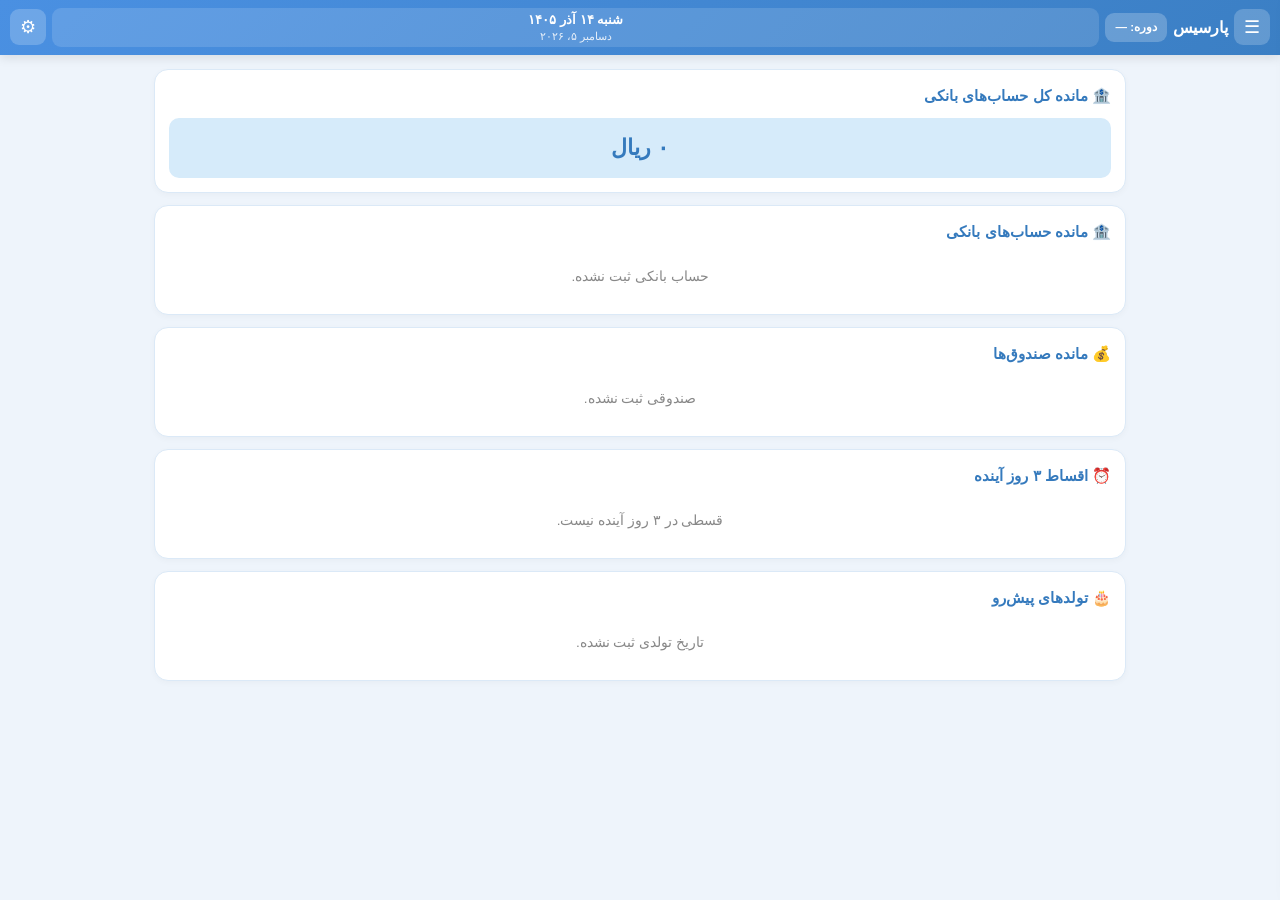
==== commit 3c171501: "Add files via upload" ====
--- a/parsis.html
+++ b/parsis.html
@@ -8,10 +8,7 @@
 <meta name="theme-color" content="#4a90e2">
 <meta name="mobile-web-app-capable" content="yes">
 <meta name="apple-mobile-web-app-capable" content="yes">
-<link rel="manifest" href="data:application/manifest+json,%7B%22name%22%3A%22%D9%BE%D8%A7%D8%B1%D8%B3%DB%8C%D8%B3%22%2C%22short_name%22%3A%22%D9%BE%D8%A7%D8%B1%D8%B3%DB%8C%D8%B3%22%2C%22start_url%22%3A%22.%22%2C%22display%22%3A%22standalone%22%2C%22background_color%22%3A%22%23eef4fb%22%2C%22theme_color%22%3A%22%234a90e2%22%2C%22share_target%22%3A%7B%22action%22%3A%22.%2F%3Fshared%3D1%22%2C%22method%22%3A%22GET%22%2C%22params%22%3A%7B%22text%22%3A%22text%22%7D%7D%7D">
-<meta name="theme-color" content="#4a90e2">
-<meta name="mobile-web-app-capable" content="yes">
-<meta name="apple-mobile-web-app-capable" content="yes">
+<meta name="apple-mobile-web-app-status-bar-style" content="black-translucent">
 <style>
 @font-face { font-family:'B Nazanin'; src: local('B Nazanin'), local('BNazanin'), local('B-Nazanin'); font-display: swap; }
 @font-face { font-family:'B Sans'; src: local('B Sans'), local('BSans'), local('B-Sans'); font-display: swap; }
@@ -186,13 +183,11 @@
 .voucher-line .ln-row { display:grid; gap:6px; margin-bottom:6px; }
 .voucher-line .ln-row.r2 { grid-template-columns:1fr 1fr; }
 .voucher-line .ln-row.r4 { grid-template-columns:1fr 1fr 1fr 1fr; }
-.voucher-line .ln-row.stack { grid-template-columns:1fr; }
 .voucher-line select, .voucher-line input { padding:8px; font-size:0.82rem; border:1px solid var(--border); border-radius:6px; background:var(--card); width:100%; font-family:inherit; }
 .voucher-line select:disabled { background:#f0f4ff; color:#3730a3; font-weight:bold; cursor:not-allowed; }
 .voucher-line input[type=text][inputmode=numeric] { text-align:center; direction:ltr; }
 .voucher-line .ln-actions { display:flex; justify-content:flex-end; gap:6px; padding-top:4px; border-top:1px dashed var(--border); }
 .voucher-line .ln-btn { background:var(--primary-light); color:var(--primary-dark); border:none; border-radius:6px; padding:6px 10px; cursor:pointer; font-size:0.9rem; font-weight:bold; min-width:34px; }
-.voucher-line .ln-btn:active { background:var(--primary); color:#fff; }
 .voucher-line .ln-btn:disabled { opacity:0.3; cursor:not-allowed; }
 .voucher-line .ln-del { background:#fdeaea; color:#d33; }
 .voucher-line .desc-required { border-color:#e8a33d !important; background:#fffbf2; }
@@ -204,11 +199,8 @@
 .voucher-total .err { color:#d33; }
 .voucher-total .draft-note { font-size:0.78rem; color:var(--text-muted); font-weight:normal; }
 .sms-box { background:var(--bg); border-radius:10px; padding:12px; margin-bottom:10px; }
-.sms-box .label { font-size:0.8rem; color:var(--text-muted); margin-bottom:4px; }
-.sms-box .value { font-size:0.92rem; font-weight:bold; }
 .checkbox-grid { display:grid; grid-template-columns:repeat(auto-fit, minmax(150px,1fr)); gap:6px; }
 .checkbox-item { display:flex; align-items:center; gap:6px; padding:8px 10px; background:var(--bg); border-radius:8px; cursor:pointer; font-size:0.85rem; border:1px solid transparent; }
-.checkbox-item:hover { border-color:var(--primary); }
 .checkbox-item input[type=checkbox] { width:16px; height:16px; accent-color:var(--primary); }
 .facility-card { border-right:4px solid var(--primary); }
 .facility-card.cat-sch { border-right-color:#e8a33d; }
@@ -233,7 +225,6 @@
 .cal-weekdays div { text-align:center; font-size:0.72rem; color:var(--text-muted); font-weight:bold; padding:4px 0; }
 .cal-days { display:grid; grid-template-columns:repeat(7,1fr); gap:4px; }
 .cal-day { text-align:center; padding:8px 0; border-radius:8px; cursor:pointer; font-size:0.88rem; }
-.cal-day:hover { background:var(--primary-light); }
 .cal-day.today { background:#e6f6ee; color:#1e9e6a; font-weight:bold; }
 .cal-day.selected { background:var(--primary); color:#fff; font-weight:bold; }
 .cal-day.empty { visibility:hidden; }
@@ -243,20 +234,18 @@
 .cal-foot .btn-close { background:#fdeaea; color:#d33; }
 .report-table { width:100%; border-collapse:collapse; font-size:0.82rem; }
 .report-table th { background:var(--primary-light); color:var(--primary-dark); padding:7px 8px; text-align:right; font-weight:bold; font-size:0.78rem; border-bottom:1px solid var(--border); white-space:nowrap; position:relative; }
-.report-table th.sortable { cursor:pointer; user-select:none; }
-.report-table th.sortable:hover { background:var(--primary); color:#fff; }
+.report-table th.sortable { cursor:pointer; }
 .report-table th .sort-ind { font-size:0.7rem; opacity:0.5; margin-right:4px; }
 .report-table th.sorted-asc .sort-ind::before { content:'▲'; opacity:1; }
 .report-table th.sorted-desc .sort-ind::before { content:'▼'; opacity:1; }
 .report-table th:not(.sorted-asc):not(.sorted-desc) .sort-ind::before { content:'⇅'; }
 .report-table td { padding:6px 8px; border-bottom:1px solid var(--border); }
-.report-table .num { direction:rtl; text-align:center; font-family:inherit; }
+.report-table .num { direction:rtl; text-align:center; }
 .report-table .dr { color:#c0392b; font-weight:bold; }
 .report-table .cr { color:#1e9e6a; font-weight:bold; }
 .report-table tfoot td { background:var(--primary-light); font-weight:bold; }
 .col-resizer { position:absolute; left:-3px; top:0; width:8px; height:100%; cursor:col-resize; z-index:3; }
 .col-resizer::after { content:''; position:absolute; left:3px; top:20%; height:60%; width:2px; background:rgba(0,0,0,0.12); border-radius:2px; }
-.col-resizer:hover::after, body.col-resizing .col-resizer::after { background:var(--primary); }
 body.col-resizing { cursor:col-resize; user-select:none; }
 .tpl-row { display:flex; justify-content:space-between; align-items:center; gap:8px; padding:10px 12px; background:var(--card); border:1px solid var(--border); border-radius:10px; margin-bottom:6px; flex-wrap:wrap; }
 .tpl-row .tpl-name { font-weight:bold; color:var(--primary-dark); font-size:0.9rem; }
@@ -291,7 +280,7 @@
 .home-widget-total { margin-top:10px; padding:10px; background:var(--primary-light); border-radius:9px; display:flex; justify-content:space-between; font-weight:bold; color:var(--primary-dark); font-size:0.88rem; flex-wrap:wrap; gap:8px; }
 .reset-icon { color:#fff !important; }
 .reset-warning { background:#fdeaea; border:1px solid #fca5a5; border-radius:10px; padding:12px; margin-bottom:10px; color:#991b1b; font-size:0.85rem; }
-.sms-item { border:1px solid var(--border); border-radius:10px; padding:12px; margin-bottom:10px; background:var(--card); position:relative; }
+.sms-item { border:1px solid var(--border); border-radius:10px; padding:12px; margin-bottom:10px; background:var(--card); }
 .sms-item.status-new { border-right:4px solid #c47c00; }
 .sms-item.status-converted { border-right:4px solid #1e9e6a; opacity:0.75; }
 .sms-item.status-ignored { border-right:4px solid #9ca3af; opacity:0.6; }
@@ -322,6 +311,9 @@
 .method-status.no { background:#fdeaea; color:#991b1b; }
 .method-status.recommended { background:#dbeafe; color:#1e40af; }
 .method-num { display:inline-flex; align-items:center; justify-content:center; width:24px; height:24px; border-radius:50%; background:var(--primary); color:#fff; font-weight:bold; font-size:0.78rem; }
+.install-banner { background:linear-gradient(135deg,#4a90e2,#357abd); color:#fff; padding:12px 14px; border-radius:12px; margin-bottom:12px; display:flex; align-items:center; gap:10px; box-shadow:0 3px 10px rgba(74,144,226,0.3); }
+.install-banner .txt { flex:1; font-size:0.85rem; line-height:1.5; }
+.install-banner button { background:#fff; color:#4a90e2; border:none; padding:8px 14px; border-radius:8px; font-family:inherit; font-weight:bold; font-size:0.82rem; cursor:pointer; }
 </style>
 </head>
 <body class="theme-sky font-tahoma">
@@ -330,12 +322,12 @@
 <header class="topbar">
     <button id="menu-btn" class="icon-btn">☰</button>
     <h1 class="topbar-title">پارسیس</h1>
-    <div class="period-badge" id="topbar-period" title="دوره مالی فعال">—</div>
+    <div class="period-badge" id="topbar-period">—</div>
     <div class="date-info">
         <div class="date-line jalali" id="date-jalali">—</div>
         <div class="date-line greg" id="date-gregorian">—</div>
     </div>
-    <button id="settings-btn" class="icon-btn" title="تنظیمات">⚙</button>
+    <button id="settings-btn" class="icon-btn">⚙</button>
 </header>
 <div id="overlay" class="overlay"></div>
 <aside id="sidebar" class="sidebar">
@@ -347,12 +339,12 @@
     <nav class="sidebar-nav">
         <div class="nav-group collapsed"><button class="nav-group-title"><span>📋 اطلاعات اولیه</span><span class="caret">▾</span></button>
             <div class="nav-group-items">
-                <button data-page="language">🌐 زبان برنامه</button>
+                <button data-page="language">🌐 زبان</button>
                 <button data-page="account-types">📑 لیست نوع حساب</button>
                 <button data-page="bank-types">🏦 انواع حساب بانکی</button>
                 <button data-page="cash-types">💰 انواع صندوق</button>
                 <button data-page="currency">💱 ارز و واحد پول</button>
-                <button data-page="fiscal">📅 تعریف دوره مالی</button>
+                <button data-page="fiscal">📅 دوره مالی</button>
             </div>
         </div>
         <div class="nav-group collapsed"><button class="nav-group-title"><span>🗂 اطلاعات پایه</span><span class="caret">▾</span></button>
@@ -366,7 +358,7 @@
         </div>
         <div class="nav-group collapsed"><button class="nav-group-title"><span>🏦 تسهیلات</span><span class="caret">▾</span></button>
             <div class="nav-group-items">
-                <button data-page="facilities">🏦 تسهیلات و زمانبندی ها</button>
+                <button data-page="facilities">🏦 تسهیلات</button>
             </div>
         </div>
         <div class="nav-group collapsed"><button class="nav-group-title"><span>🌳 کدینگ حساب‌ها</span><span class="caret">▾</span></button>
@@ -379,7 +371,7 @@
             <div class="nav-group-items">
                 <button data-page="voucher-list">📄 فهرست اسناد</button>
                 <button data-page="voucher-new">✏️ صدور سند</button>
-                <button data-page="templates">🧩 الگوها و شرح‌ها</button>
+                <button data-page="templates">🧩 الگوها</button>
                 <button data-page="sms" id="nav-sms-btn">📱 پیامک بانکی <span class="nav-badge hidden" id="sms-nav-badge">۰</span></button>
             </div>
         </div>
@@ -395,13 +387,18 @@
 </aside>
 
 <main class="content">
+<div id="install-banner" class="install-banner hidden">
+    <div class="txt">📲 پارسیس را روی گوشی نصب کن تا مثل اپ کار کند و پیامک‌های بانکی را مستقیم از اپ پیامک بفرستی.</div>
+    <button id="install-banner-btn">نصب</button>
+</div>
+
 <section id="page-home" class="page active">
     <div class="card widget-card" data-widget="bankTotal">
         <h3 style="margin-bottom:10px;color:var(--primary-dark);font-size:0.95rem">🏦 مانده کل حساب‌های بانکی</h3>
         <div id="home-bank-total" style="font-size:1.4rem;font-weight:bold;text-align:center;padding:12px;background:var(--primary-light);border-radius:10px;color:var(--primary-dark)">۰</div>
     </div>
     <div class="card widget-card" data-widget="bankBalances">
-        <h3 style="margin-bottom:10px;color:var(--primary-dark);font-size:0.95rem">🏦 مانده حساب‌های بانکی (تفکیکی)</h3>
+        <h3 style="margin-bottom:10px;color:var(--primary-dark);font-size:0.95rem">🏦 مانده حساب‌های بانکی</h3>
         <div id="home-bank-balances"></div>
     </div>
     <div class="card widget-card" data-widget="cashBalances">
@@ -409,12 +406,9 @@
         <div id="home-cash-balances"></div>
     </div>
     <div class="card widget-card" data-widget="upcomingInstallments">
-        <h3 style="margin-bottom:10px;color:var(--primary-dark);font-size:0.95rem">⏰ اقساط تسهیلات ۳ روز آینده</h3>
+        <h3 style="margin-bottom:10px;color:var(--primary-dark);font-size:0.95rem">⏰ اقساط ۳ روز آینده</h3>
         <div id="home-upcoming-installments"></div>
-        <div id="home-upcoming-total" class="home-widget-total hidden">
-            <span>جمع اقساط ۳ روز آینده:</span>
-            <span id="home-upcoming-total-amount">۰</span>
-        </div>
+        <div id="home-upcoming-total" class="home-widget-total hidden"><span>جمع:</span><span id="home-upcoming-total-amount">۰</span></div>
     </div>
     <div class="card widget-card" data-widget="birthdays">
         <h3 style="margin-bottom:10px;color:var(--primary-dark);font-size:0.95rem">🎂 تولدهای پیش‌رو</h3>
@@ -422,63 +416,48 @@
     </div>
 </section>
 
-<section id="page-language" class="page"><h2>🌐 زبان برنامه</h2><div class="card"><div class="field"><label>انتخاب زبان</label><select id="set-language"><option value="fa">فارسی</option><option value="en">English</option></select></div></div></section>
-<section id="page-account-types" class="page"><h2>📑 لیست نوع حساب</h2><div class="card"><p>موجودیت‌های قابل اتصال به کدینگ (سطح ۴):</p><ul class="simple-list"><li>👥 اشخاص</li><li>🏢 شرکت‌ها</li><li>🏦 حساب‌های بانکی</li><li>💰 صندوق‌ها</li><li>📁 پروژه‌ها</li><li>🏦 تسهیلات بانکی پرداختنی</li></ul></div></section>
-<section id="page-bank-types" class="page"><h2>🏦 انواع حساب بانکی</h2><div class="card"><div class="field"><label>افزودن نوع جدید</label><input type="text" id="new-bank-type" placeholder="مثال: جاری، پس‌انداز"></div><button id="add-bank-type" class="btn-primary">افزودن</button><div id="bank-types-list" class="chip-list"></div></div></section>
-<section id="page-cash-types" class="page"><h2>💰 انواع صندوق</h2><div class="card"><div class="field"><label>افزودن نوع جدید</label><input type="text" id="new-cash-type" placeholder="مثال: نقد، طلا"></div><button id="add-cash-type" class="btn-primary">افزودن</button><div id="cash-types-list" class="chip-list"></div></div></section>
-<section id="page-currency" class="page"><h2>💱 ارز و واحد پول</h2><div class="card"><div class="field"><label>واحد پول اصلی</label><select id="set-currency"><option value="rial">ریال</option><option value="toman">تومان</option></select></div><div class="field"><label>نمایش مبالغ</label><select id="set-currency-display"><option value="rial">نمایش به ریال</option><option value="toman">نمایش به تومان</option><option value="million">نمایش به میلیون ریال</option></select></div><p class="muted" style="font-size:0.78rem;margin-top:8px">تغییر واحد نمایش، روی همه گزارش‌ها و فهرست‌ها اثر می‌گذارد. مقادیر ورودی همیشه به ریال ذخیره می‌شوند.</p></div></section>
-<section id="page-fiscal" class="page"><h2>📅 تعریف دوره مالی</h2>
+<section id="page-language" class="page"><h2>🌐 زبان</h2><div class="card"><div class="field"><label>انتخاب زبان</label><select id="set-language"><option value="fa">فارسی</option><option value="en">English</option></select></div></div></section>
+<section id="page-account-types" class="page"><h2>📑 لیست نوع حساب</h2><div class="card"><ul class="simple-list"><li>👥 اشخاص</li><li>🏢 شرکت‌ها</li><li>🏦 حساب‌های بانکی</li><li>💰 صندوق‌ها</li><li>📁 پروژه‌ها</li><li>🏦 تسهیلات بانکی پرداختنی</li></ul></div></section>
+<section id="page-bank-types" class="page"><h2>🏦 انواع حساب بانکی</h2><div class="card"><div class="field"><label>افزودن نوع جدید</label><input type="text" id="new-bank-type"></div><button id="add-bank-type" class="btn-primary">افزودن</button><div id="bank-types-list" class="chip-list"></div></div></section>
+<section id="page-cash-types" class="page"><h2>💰 انواع صندوق</h2><div class="card"><div class="field"><label>افزودن نوع جدید</label><input type="text" id="new-cash-type"></div><button id="add-cash-type" class="btn-primary">افزودن</button><div id="cash-types-list" class="chip-list"></div></div></section>
+<section id="page-currency" class="page"><h2>💱 ارز و واحد پول</h2><div class="card"><div class="field"><label>واحد پول اصلی</label><select id="set-currency"><option value="rial">ریال</option><option value="toman">تومان</option></select></div><div class="field"><label>نمایش مبالغ</label><select id="set-currency-display"><option value="rial">نمایش به ریال</option><option value="toman">نمایش به تومان</option><option value="million">میلیون ریال</option></select></div></div></section>
+
+<section id="page-fiscal" class="page"><h2>📅 دوره مالی</h2>
     <div class="tabs"><button class="tab-btn active" data-tab="fiscal-list">📋 فهرست</button><button class="tab-btn" data-tab="fiscal-add">✏️ تعریف</button></div>
     <div id="tab-fiscal-list" class="tab-content active"><div class="card">
-        <div class="list-header">
-            <span class="count-badge" id="fiscal-count">۰ ردیف</span>
-            <input type="text" class="filter-input" id="fiscal-filter" placeholder="🔍 جستجو...">
-            <button class="export-btn" data-export="fiscalPeriods">📊 اکسل</button>
-            <button class="export-btn" data-print="fiscal-table" data-print-title="دوره‌های مالی">🖨 چاپ</button>
-            <button class="export-btn" data-cols="fiscal-table">⚙ ستون‌ها</button>
-        </div>
+        <div class="list-header"><span class="count-badge" id="fiscal-count">۰</span><input type="text" class="filter-input" id="fiscal-filter" placeholder="🔍"><button class="export-btn" data-export="fiscalPeriods">📊 اکسل</button></div>
         <div class="table-wrap"><table class="data-table" id="fiscal-table"><thead><tr><th>عنوان</th><th>از</th><th>تا</th><th>فعال</th><th>عملیات</th></tr></thead><tbody id="fiscal-list-body"></tbody></table></div>
     </div></div>
     <div id="tab-fiscal-add" class="tab-content"><div class="card">
         <input type="hidden" id="fiscal-id">
-        <div class="field"><label>عنوان دوره</label><input type="text" id="fiscal-title"></div>
-        <div class="grid-2"><div class="field"><label>از تاریخ</label><input type="text" id="fiscal-from" class="date-picker" dir="ltr"></div><div class="field"><label>تا تاریخ</label><input type="text" id="fiscal-to" class="date-picker" dir="ltr"></div></div>
+        <div class="field"><label>عنوان</label><input type="text" id="fiscal-title"></div>
+        <div class="grid-2"><div class="field"><label>از</label><input type="text" id="fiscal-from" class="date-picker" dir="ltr"></div><div class="field"><label>تا</label><input type="text" id="fiscal-to" class="date-picker" dir="ltr"></div></div>
         <div class="form-buttons"><button id="save-fiscal" class="btn-primary">💾 ذخیره</button><button id="new-fiscal" class="btn-secondary">جدید</button></div>
     </div></div>
 </section>
+
 <section id="page-persons" class="page"><h2>👥 اشخاص</h2>
     <div class="tabs"><button class="tab-btn active" data-tab="persons-list">📋 فهرست</button><button class="tab-btn" data-tab="persons-add">✏️ تعریف</button></div>
     <div id="tab-persons-list" class="tab-content active"><div class="card">
-        <div class="list-header">
-            <span class="count-badge" id="persons-count">۰ ردیف</span>
-            <input type="text" class="filter-input" id="persons-filter" placeholder="🔍 جستجو...">
-            <button class="export-btn" data-export="persons">📊 اکسل</button>
-            <button class="export-btn" data-print="persons-table" data-print-title="فهرست اشخاص">🖨 چاپ</button>
-            <button class="export-btn" data-cols="persons-table">⚙ ستون‌ها</button>
-        </div>
-        <div class="table-wrap"><table class="data-table" id="persons-table"><thead><tr><th>نام</th><th>نام خانوادگی</th><th>موبایل</th><th>عملیات</th></tr></thead><tbody id="persons-list-body"></tbody></table></div>
+        <div class="list-header"><span class="count-badge" id="persons-count">۰</span><input type="text" class="filter-input" id="persons-filter" placeholder="🔍"><button class="export-btn" data-export="persons">📊 اکسل</button></div>
+        <div class="table-wrap"><table class="data-table" id="persons-table"><thead><tr><th>نام</th><th>خانوادگی</th><th>موبایل</th><th>عملیات</th></tr></thead><tbody id="persons-list-body"></tbody></table></div>
     </div></div>
     <div id="tab-persons-add" class="tab-content"><div class="card">
         <input type="hidden" id="pr-id">
         <div class="grid-2"><div class="field"><label>نام</label><input type="text" id="pr-first"></div><div class="field"><label>نام خانوادگی</label><input type="text" id="pr-last"></div></div>
         <div class="grid-2"><div class="field"><label>نام پدر</label><input type="text" id="pr-father"></div><div class="field"><label>تاریخ تولد</label><input type="text" id="pr-birth" class="date-picker" dir="ltr"></div></div>
-        <div class="grid-2"><div class="field"><label>موبایل</label><input type="text" id="pr-mobile" dir="ltr"></div><div class="field"><label>تلفن منزل</label><input type="text" id="pr-phone" dir="ltr"></div></div>
+        <div class="grid-2"><div class="field"><label>موبایل</label><input type="text" id="pr-mobile" dir="ltr"></div><div class="field"><label>تلفن</label><input type="text" id="pr-phone" dir="ltr"></div></div>
         <div class="field"><label>عنوان حساب بانکی</label><input type="text" id="pr-bank-title"></div>
         <div class="grid-2"><div class="field"><label>شماره حساب</label><input type="text" id="pr-acc" dir="ltr"></div><div class="field"><label>شبا</label><input type="text" id="pr-iban" dir="ltr"></div></div>
         <div class="grid-2"><div class="field"><label>کارت</label><input type="text" id="pr-card" dir="ltr"></div><div class="field"><label>آدرس</label><input type="text" id="pr-address"></div></div>
         <div class="form-buttons"><button id="save-person" class="btn-primary">💾 ذخیره</button><button id="new-person" class="btn-secondary">جدید</button></div>
     </div></div>
 </section>
+
 <section id="page-companies" class="page"><h2>🏢 شرکت‌ها</h2>
     <div class="tabs"><button class="tab-btn active" data-tab="comp-list">📋 فهرست</button><button class="tab-btn" data-tab="comp-add">✏️ تعریف</button></div>
     <div id="tab-comp-list" class="tab-content active"><div class="card">
-        <div class="list-header">
-            <span class="count-badge" id="comp-count">۰ ردیف</span>
-            <input type="text" class="filter-input" id="comp-filter" placeholder="🔍 جستجو...">
-            <button class="export-btn" data-export="companies">📊 اکسل</button>
-            <button class="export-btn" data-print="comp-table" data-print-title="فهرست شرکت‌ها">🖨 چاپ</button>
-            <button class="export-btn" data-cols="comp-table">⚙ ستون‌ها</button>
-        </div>
+        <div class="list-header"><span class="count-badge" id="comp-count">۰</span><input type="text" class="filter-input" id="comp-filter" placeholder="🔍"><button class="export-btn" data-export="companies">📊 اکسل</button></div>
         <div class="table-wrap"><table class="data-table" id="comp-table"><thead><tr><th>نام</th><th>تلفن</th><th>عملیات</th></tr></thead><tbody id="comp-list-body"></tbody></table></div>
     </div></div>
     <div id="tab-comp-add" class="tab-content"><div class="card">
@@ -488,16 +467,11 @@
         <div class="form-buttons"><button id="save-company" class="btn-primary">💾 ذخیره</button><button id="new-company" class="btn-secondary">جدید</button></div>
     </div></div>
 </section>
+
 <section id="page-bank-accounts" class="page"><h2>🏦 حساب‌های بانکی</h2>
     <div class="tabs"><button class="tab-btn active" data-tab="ba-list">📋 فهرست</button><button class="tab-btn" data-tab="ba-add">✏️ تعریف</button></div>
     <div id="tab-ba-list" class="tab-content active"><div class="card">
-        <div class="list-header">
-            <span class="count-badge" id="ba-count">۰ ردیف</span>
-            <input type="text" class="filter-input" id="ba-filter" placeholder="🔍 جستجو...">
-            <button class="export-btn" data-export="bankAccounts">📊 اکسل</button>
-            <button class="export-btn" data-print="ba-table" data-print-title="حساب‌های بانکی">🖨 چاپ</button>
-            <button class="export-btn" data-cols="ba-table">⚙ ستون‌ها</button>
-        </div>
+        <div class="list-header"><span class="count-badge" id="ba-count">۰</span><input type="text" class="filter-input" id="ba-filter" placeholder="🔍"><button class="export-btn" data-export="bankAccounts">📊 اکسل</button></div>
         <div class="table-wrap"><table class="data-table" id="ba-table"><thead><tr><th>ترتیب</th><th>بانک</th><th>شعبه</th><th>حساب</th><th>عملیات</th></tr></thead><tbody id="ba-list-body"></tbody></table></div>
     </div></div>
     <div id="tab-ba-add" class="tab-content"><div class="card">
@@ -506,40 +480,30 @@
         <div class="grid-2"><div class="field"><label>کد شعبه</label><input type="text" id="ba-branch-code" dir="ltr"></div><div class="field"><label>نام شعبه</label><input type="text" id="ba-branch-name"></div></div>
         <div class="field"><label>شماره حساب</label><input type="text" id="ba-account" dir="ltr"></div>
         <div class="grid-2"><div class="field"><label>شبا</label><input type="text" id="ba-iban" dir="ltr"></div><div class="field"><label>کارت</label><input type="text" id="ba-card" dir="ltr"></div></div>
-        <div class="field"><label>ترتیب نمایش در ویجت</label><input type="text" id="ba-order" inputmode="numeric" dir="ltr" placeholder="مثال: 1"></div>
+        <div class="field"><label>ترتیب نمایش</label><input type="text" id="ba-order" inputmode="numeric" dir="ltr"></div>
         <div class="form-buttons"><button id="save-ba" class="btn-primary">💾 ذخیره</button><button id="new-ba" class="btn-secondary">جدید</button></div>
     </div></div>
 </section>
+
 <section id="page-cash-boxes" class="page"><h2>💰 صندوق‌ها</h2>
     <div class="tabs"><button class="tab-btn active" data-tab="cb-list">📋 فهرست</button><button class="tab-btn" data-tab="cb-add">✏️ تعریف</button></div>
     <div id="tab-cb-list" class="tab-content active"><div class="card">
-        <div class="list-header">
-            <span class="count-badge" id="cb-count">۰ ردیف</span>
-            <input type="text" class="filter-input" id="cb-filter" placeholder="🔍 جستجو...">
-            <button class="export-btn" data-export="cashBoxes">📊 اکسل</button>
-            <button class="export-btn" data-print="cb-table" data-print-title="صندوق‌ها">🖨 چاپ</button>
-            <button class="export-btn" data-cols="cb-table">⚙ ستون‌ها</button>
-        </div>
+        <div class="list-header"><span class="count-badge" id="cb-count">۰</span><input type="text" class="filter-input" id="cb-filter" placeholder="🔍"><button class="export-btn" data-export="cashBoxes">📊 اکسل</button></div>
         <div class="table-wrap"><table class="data-table" id="cb-table"><thead><tr><th>ترتیب</th><th>عنوان</th><th>نوع</th><th>واحد</th><th>عملیات</th></tr></thead><tbody id="cb-list-body"></tbody></table></div>
     </div></div>
     <div id="tab-cb-add" class="tab-content"><div class="card">
         <input type="hidden" id="cb-id">
         <div class="field"><label>عنوان</label><input type="text" id="cb-title"></div>
-        <div class="grid-2"><div class="field"><label>نوع</label><select id="cb-type"></select></div><div class="field"><label>واحد شمارش</label><input type="text" id="cb-unit"></div></div>
-        <div class="field"><label>ترتیب نمایش در ویجت</label><input type="text" id="cb-order" inputmode="numeric" dir="ltr" placeholder="مثال: 1"></div>
+        <div class="grid-2"><div class="field"><label>نوع</label><select id="cb-type"></select></div><div class="field"><label>واحد</label><input type="text" id="cb-unit"></div></div>
+        <div class="field"><label>ترتیب نمایش</label><input type="text" id="cb-order" inputmode="numeric" dir="ltr"></div>
         <div class="form-buttons"><button id="save-cb" class="btn-primary">💾 ذخیره</button><button id="new-cb" class="btn-secondary">جدید</button></div>
     </div></div>
 </section>
+
 <section id="page-projects" class="page"><h2>📁 پروژه‌ها</h2>
     <div class="tabs"><button class="tab-btn active" data-tab="proj-list">📋 فهرست</button><button class="tab-btn" data-tab="proj-add">✏️ تعریف</button></div>
     <div id="tab-proj-list" class="tab-content active"><div class="card">
-        <div class="list-header">
-            <span class="count-badge" id="proj-count">۰ ردیف</span>
-            <input type="text" class="filter-input" id="proj-filter" placeholder="🔍 جستجو...">
-            <button class="export-btn" data-export="projects">📊 اکسل</button>
-            <button class="export-btn" data-print="proj-table" data-print-title="پروژه‌ها">🖨 چاپ</button>
-            <button class="export-btn" data-cols="proj-table">⚙ ستون‌ها</button>
-        </div>
+        <div class="list-header"><span class="count-badge" id="proj-count">۰</span><input type="text" class="filter-input" id="proj-filter" placeholder="🔍"><button class="export-btn" data-export="projects">📊 اکسل</button></div>
         <div class="table-wrap"><table class="data-table" id="proj-table"><thead><tr><th>نام</th><th>عملیات</th></tr></thead><tbody id="proj-list-body"></tbody></table></div>
     </div></div>
     <div id="tab-proj-add" class="tab-content"><div class="card">
@@ -548,196 +512,106 @@
         <div class="form-buttons"><button id="save-project" class="btn-primary">💾 ذخیره</button><button id="new-project" class="btn-secondary">جدید</button></div>
     </div></div>
 </section>
-<section id="page-facilities" class="page"><h2>🏦 تسهیلات و زمانبندی ها</h2>
+
+<section id="page-facilities" class="page"><h2>🏦 تسهیلات</h2>
     <div class="tabs"><button class="tab-btn active" data-tab="fac-list">📋 فهرست</button><button class="tab-btn" data-tab="fac-add">✏️ تعریف</button></div>
     <div id="tab-fac-list" class="tab-content active"><div class="card">
-        <div class="list-header">
-            <span class="count-badge" id="fac-count">۰ مورد</span>
-            <select class="filter-input" id="fac-cat-filter" style="flex:0 0 auto;min-width:150px">
-                <option value="">همه دسته‌ها</option>
-                <option value="facility">تسهیلات</option>
-                <option value="scheduled">پرداخت زمانبندی شده</option>
-            </select>
-            <input type="text" class="filter-input" id="fac-filter" placeholder="🔍 جستجو...">
-            <button class="export-btn" data-export="facilities">📊 اکسل</button>
-        </div>
+        <div class="list-header"><span class="count-badge" id="fac-count">۰</span><select class="filter-input" id="fac-cat-filter"><option value="">همه</option><option value="facility">تسهیلات</option><option value="scheduled">زمانبندی شده</option></select><input type="text" class="filter-input" id="fac-filter" placeholder="🔍"><button class="export-btn" data-export="facilities">📊 اکسل</button></div>
         <div id="fac-list-body"></div>
     </div></div>
     <div id="tab-fac-add" class="tab-content"><div class="card">
         <input type="hidden" id="fc-id">
         <div class="field"><label>نام</label><input type="text" id="fc-name"></div>
-        <div class="field">
-            <label>دسته بندی</label>
-            <select id="fc-category">
-                <option value="facility">تسهیلات</option>
-                <option value="scheduled">پرداخت زمانبندی شده</option>
-            </select>
-        </div>
+        <div class="field"><label>دسته</label><select id="fc-category"><option value="facility">تسهیلات</option><option value="scheduled">زمانبندی شده</option></select></div>
         <div class="field"><label>بانک عامل</label><select id="fc-bank"></select></div>
-        <div class="grid-2">
-            <div class="field"><label>تاریخ دریافت</label><input type="text" id="fc-date" class="date-picker" dir="ltr"></div>
-            <div class="field"><label>مبلغ اولیه</label><input type="text" id="fc-initial" class="money-input" inputmode="numeric" dir="ltr"></div>
-        </div>
-        <div class="field"><label>مبلغ پرداخت شده</label><input type="text" id="fc-paid" class="money-input" inputmode="numeric" dir="ltr" readonly></div>
+        <div class="grid-2"><div class="field"><label>تاریخ دریافت</label><input type="text" id="fc-date" class="date-picker" dir="ltr"></div><div class="field"><label>مبلغ اولیه</label><input type="text" id="fc-initial" class="money-input" inputmode="numeric" dir="ltr"></div></div>
+        <div class="field"><label>پرداخت شده</label><input type="text" id="fc-paid" class="money-input" readonly dir="ltr"></div>
         <div class="form-buttons"><button id="save-fac" class="btn-primary">💾 ذخیره</button><button id="new-fac" class="btn-secondary">جدید</button></div>
     </div>
     <div class="card" id="fac-installments-card" style="display:none">
         <h3 style="margin-bottom:10px;color:var(--primary-dark);font-size:0.95rem">📖 دفترچه اقساط</h3>
         <div class="facility-summary" id="fac-summary"></div>
-        <div class="form-buttons" style="margin-bottom:10px">
-            <button id="fac-add-inst" class="btn-secondary btn-mini">+ افزودن قسط</button>
-            <button id="fac-auto-gen" class="btn-secondary btn-mini">🔄 تولید خودکار</button>
-        </div>
+        <div class="form-buttons" style="margin-bottom:10px"><button id="fac-add-inst" class="btn-secondary btn-mini">+ افزودن</button><button id="fac-auto-gen" class="btn-secondary btn-mini">🔄 خودکار</button></div>
         <div id="fac-installments"></div>
-        <div class="voucher-total">
-            <span>جمع اقساط: <span id="fac-total-inst">۰</span></span>
-            <span>پرداخت‌شده: <span id="fac-total-paid">۰</span></span>
-            <span>باقیمانده: <span id="fac-total-remaining">۰</span></span>
-        </div>
-        <div class="form-buttons" style="margin-top:10px">
-            <button id="fac-save-inst" class="btn-primary">💾 ذخیره اقساط</button>
-        </div>
+        <div class="voucher-total"><span>جمع: <span id="fac-total-inst">۰</span></span><span>پرداخت: <span id="fac-total-paid">۰</span></span><span>باقی: <span id="fac-total-remaining">۰</span></span></div>
+        <div class="form-buttons" style="margin-top:10px"><button id="fac-save-inst" class="btn-primary">💾 ذخیره اقساط</button></div>
     </div>
 </section>
 
-<section id="page-chart-list" class="page"><h2>📋 فهرست حساب‌ها</h2>
-    <div class="card">
-        <div class="list-header">
-            <span class="count-badge" id="chartlist-count">۰ ردیف</span>
-            <input type="text" class="filter-input" id="chartlist-search" placeholder="🔍 جستجو در کد یا نام...">
-            <button class="export-btn" data-export="accounts">📊 اکسل</button>
-        </div>
-        <div class="form-buttons" style="margin-bottom:10px">
-            <button id="cl-expand" class="btn-secondary btn-mini">باز کردن همه</button>
-            <button id="cl-collapse" class="btn-secondary btn-mini">بستن همه</button>
-        </div>
-        <div id="chart-list-tree" class="tree"></div>
-    </div>
-</section>
+<section id="page-chart-list" class="page"><h2>📋 فهرست حساب‌ها</h2><div class="card">
+    <div class="list-header"><span class="count-badge" id="chartlist-count">۰</span><input type="text" class="filter-input" id="chartlist-search" placeholder="🔍"><button class="export-btn" data-export="accounts">📊 اکسل</button></div>
+    <div class="form-buttons" style="margin-bottom:10px"><button id="cl-expand" class="btn-secondary btn-mini">باز کردن</button><button id="cl-collapse" class="btn-secondary btn-mini">بستن</button></div>
+    <div id="chart-list-tree" class="tree"></div>
+</div></section>
+
 <section id="page-chart-define" class="page"><h2>✏️ تعریف حساب‌ها</h2>
     <div class="card">
-        <div class="form-buttons" style="margin-bottom:10px">
-            <button id="load-default-chart" class="btn-secondary btn-mini">📥 بارگذاری استاندارد</button>
-            <button id="add-group" class="btn-primary btn-mini">+ گروه جدید</button>
-            <button id="cd-expand" class="btn-secondary btn-mini">باز کردن همه</button>
-            <button id="cd-collapse" class="btn-secondary btn-mini">بستن همه</button>
-        </div>
-        <div class="tree-search"><input type="text" id="charttree-search" placeholder="🔍 جستجو در کد یا نام حساب..."></div>
+        <div class="form-buttons" style="margin-bottom:10px"><button id="load-default-chart" class="btn-secondary btn-mini">📥 بارگذاری استاندارد</button><button id="add-group" class="btn-primary btn-mini">+ گروه</button><button id="cd-expand" class="btn-secondary btn-mini">باز کردن</button><button id="cd-collapse" class="btn-secondary btn-mini">بستن</button></div>
+        <div class="tree-search"><input type="text" id="charttree-search" placeholder="🔍 جستجو"></div>
         <div id="chart-tree" class="tree"></div>
     </div>
     <div class="card" id="chart-form-card" style="display:none">
         <h3 id="chart-form-title" style="margin-bottom:10px;color:var(--primary-dark)">تعریف حساب</h3>
         <input type="hidden" id="ch-id"><input type="hidden" id="ch-parent"><input type="hidden" id="ch-level">
         <div class="grid-2"><div class="field"><label>کد</label><input type="text" id="ch-code" dir="ltr"></div><div class="field"><label>عنوان</label><input type="text" id="ch-name"></div></div>
-        <div class="grid-2">
-            <div class="field"><label>نوع</label><select id="ch-cat"><option value="permanent">دائمی</option><option value="temporary">موقت</option><option value="none">مهم نیست</option></select></div>
-            <div class="field"><label>ماهیت</label><select id="ch-nature"><option value="debit">بدهکار</option><option value="credit">بستانکار</option><option value="none">مهم نیست</option></select></div>
-        </div>
-        <div class="field" id="ch-link-wrap" style="display:none">
-            <label>انواع حساب مرتبط (سطح ۴ - تفصیلی)</label>
-            <div class="checkbox-grid" id="ch-links-box">
-                <label class="checkbox-item"><input type="checkbox" value="person"> <span>👥 اشخاص</span></label>
-                <label class="checkbox-item"><input type="checkbox" value="company"> <span>🏢 شرکت‌ها</span></label>
-                <label class="checkbox-item"><input type="checkbox" value="bank"> <span>🏦 حساب‌های بانکی</span></label>
-                <label class="checkbox-item"><input type="checkbox" value="cashbox"> <span>💰 صندوق‌ها</span></label>
-                <label class="checkbox-item"><input type="checkbox" value="project"> <span>📁 پروژه‌ها</span></label>
-                <label class="checkbox-item"><input type="checkbox" value="facility"> <span>🏦 تسهیلات بانکی پرداختنی</span></label>
-            </div>
-        </div>
-        <div class="field"><label class="check" style="display:flex;align-items:center;gap:8px"><input type="checkbox" id="ch-active" checked> <span>فعال</span></label></div>
+        <div class="grid-2"><div class="field"><label>نوع</label><select id="ch-cat"><option value="permanent">دائمی</option><option value="temporary">موقت</option><option value="none">مهم نیست</option></select></div><div class="field"><label>ماهیت</label><select id="ch-nature"><option value="debit">بدهکار</option><option value="credit">بستانکار</option><option value="none">مهم نیست</option></select></div></div>
+        <div class="field" id="ch-link-wrap" style="display:none"><label>انواع حساب مرتبط</label><div class="checkbox-grid" id="ch-links-box">
+            <label class="checkbox-item"><input type="checkbox" value="person"> <span>👥 اشخاص</span></label>
+            <label class="checkbox-item"><input type="checkbox" value="company"> <span>🏢 شرکت‌ها</span></label>
+            <label class="checkbox-item"><input type="checkbox" value="bank"> <span>🏦 بانکی</span></label>
+            <label class="checkbox-item"><input type="checkbox" value="cashbox"> <span>💰 صندوق</span></label>
+            <label class="checkbox-item"><input type="checkbox" value="project"> <span>📁 پروژه</span></label>
+            <label class="checkbox-item"><input type="checkbox" value="facility"> <span>🏦 تسهیلات</span></label>
+        </div></div>
+        <div class="field"><label class="checkbox-item" style="background:none;padding:0"><input type="checkbox" id="ch-active" checked> <span>فعال</span></label></div>
         <div class="form-buttons"><button id="save-chart" class="btn-primary">💾 ذخیره</button><button id="cancel-chart" class="btn-secondary">انصراف</button></div>
     </div>
 </section>
-<section id="page-voucher-list" class="page"><h2>📄 فهرست اسناد</h2>
-    <div class="card">
-        <div class="list-header">
-            <span class="count-badge" id="vlist-count">۰ ردیف</span>
-            <select class="filter-input" id="vl-period-filter" style="flex:0 0 auto;min-width:140px"><option value="">همه دوره‌ها</option></select>
-            <input type="text" class="filter-input" id="vlist-search" placeholder="🔍 جستجو...">
-            <button class="export-btn" data-export="vouchers">📊 اکسل</button>
-            <button class="export-btn" data-print="voucher-table-list" data-print-title="فهرست اسناد">🖨 چاپ</button>
-            <button class="export-btn" data-cols="voucher-table-list">⚙ ستون‌ها</button>
-        </div>
-        <div class="table-wrap"><table class="data-table" id="voucher-table-list">
-            <thead><tr>
-                <th class="sortable" data-sort="number">شماره <span class="sort-ind"></span></th>
-                <th class="sortable" data-sort="date">تاریخ <span class="sort-ind"></span></th>
-                <th class="sortable" data-sort="type">نوع <span class="sort-ind"></span></th>
-                <th class="sortable" data-sort="periodName">دوره <span class="sort-ind"></span></th>
-                <th class="sortable" data-sort="desc">شرح <span class="sort-ind"></span></th>
-                <th class="sortable" data-sort="amount">مبلغ <span class="sort-ind"></span></th>
-                <th class="sortable" data-sort="status">وضعیت <span class="sort-ind"></span></th>
-                <th>عملیات</th>
-            </tr></thead>
-            <tbody id="voucher-list-body"></tbody>
-        </table></div>
-    </div>
-</section>
+
+<section id="page-voucher-list" class="page"><h2>📄 فهرست اسناد</h2><div class="card">
+    <div class="list-header"><span class="count-badge" id="vlist-count">۰</span><select class="filter-input" id="vl-period-filter" style="flex:0 0 auto"><option value="">همه دوره‌ها</option></select><input type="text" class="filter-input" id="vlist-search" placeholder="🔍"><button class="export-btn" data-export="vouchers">📊 اکسل</button></div>
+    <div class="table-wrap"><table class="data-table" id="voucher-table-list">
+        <thead><tr><th class="sortable" data-sort="number">شماره <span class="sort-ind"></span></th><th class="sortable" data-sort="date">تاریخ <span class="sort-ind"></span></th><th class="sortable" data-sort="type">نوع <span class="sort-ind"></span></th><th class="sortable" data-sort="periodName">دوره <span class="sort-ind"></span></th><th class="sortable" data-sort="desc">شرح <span class="sort-ind"></span></th><th class="sortable" data-sort="amount">مبلغ <span class="sort-ind"></span></th><th class="sortable" data-sort="status">وضعیت <span class="sort-ind"></span></th><th>عملیات</th></tr></thead>
+        <tbody id="voucher-list-body"></tbody>
+    </table></div>
+</div></section>
+
 <section id="page-voucher-new" class="page"><h2>✏️ صدور سند</h2>
     <div class="card">
-        <div class="grid-2">
-            <div class="field"><label>⚡ الگوی سریع</label><select id="v-template"></select></div>
-            <div class="field"><label>&nbsp;</label><button id="apply-template" class="btn-secondary" style="width:100%">اعمال الگو</button></div>
-        </div>
-        <div class="form-buttons">
-            <button id="save-as-template" class="btn-secondary btn-mini">💾 ذخیره به عنوان الگو</button>
-            <button id="goto-templates" class="btn-secondary btn-mini">مدیریت الگوها</button>
-        </div>
+        <div class="grid-2"><div class="field"><label>⚡ الگوی سریع</label><select id="v-template"></select></div><div class="field"><label>&nbsp;</label><button id="apply-template" class="btn-secondary" style="width:100%">اعمال الگو</button></div></div>
+        <div class="form-buttons"><button id="save-as-template" class="btn-secondary btn-mini">💾 ذخیره الگو</button><button id="goto-templates" class="btn-secondary btn-mini">مدیریت الگوها</button></div>
     </div>
     <div class="card">
         <input type="hidden" id="v-id">
-        <div class="grid-3">
-            <div class="field"><label>شماره سند</label><input type="text" id="v-number" dir="ltr"></div>
-            <div class="field"><label>تاریخ سند</label><input type="text" id="v-date" class="date-picker" dir="ltr"></div>
-            <div class="field"><label>نوع سند</label><select id="v-type">
-                <option value="general">عمومی</option>
-                <option value="opening">افتتاحیه</option>
-                <option value="establishment">افتتاحیه استقرار</option>
-                <option value="closing">بستن حساب</option>
-                <option value="final">اختتامیه</option>
-            </select></div>
-        </div>
-        <div class="grid-2">
-            <div class="field"><label>دوره مالی</label><select id="v-period"></select></div>
-            <div class="field"><label>شرح سند *</label><input type="text" id="v-desc" list="std-desc-list" required></div>
-        </div>
-        <div class="field"><label>وضعیت سند</label><input type="text" id="v-status" readonly class="readonly-code" style="background:var(--primary-light);color:var(--primary-dark);font-weight:bold"></div>
+        <div class="grid-3"><div class="field"><label>شماره</label><input type="text" id="v-number" dir="ltr"></div><div class="field"><label>تاریخ</label><input type="text" id="v-date" class="date-picker" dir="ltr"></div><div class="field"><label>نوع</label><select id="v-type"><option value="general">عمومی</option><option value="opening">افتتاحیه</option><option value="establishment">افتتاحیه استقرار</option><option value="closing">بستن حساب</option><option value="final">اختتامیه</option></select></div></div>
+        <div class="grid-2"><div class="field"><label>دوره مالی</label><select id="v-period"></select></div><div class="field"><label>شرح سند *</label><input type="text" id="v-desc" list="std-desc-list"></div></div>
+        <div class="field"><label>وضعیت</label><input type="text" id="v-status" readonly style="background:var(--primary-light);color:var(--primary-dark);font-weight:bold"></div>
     </div>
     <div class="card">
-        <h3 style="margin-bottom:10px;color:var(--primary-dark);font-size:0.95rem">اقلام سند <span class="muted" style="font-weight:normal;font-size:0.8rem">(معین، تفصیلی و شرح هر قلم اجباری است)</span></h3>
+        <h3 style="margin-bottom:10px;color:var(--primary-dark);font-size:0.95rem">اقلام سند</h3>
         <div id="voucher-lines"></div>
         <div class="voucher-total"><span>بدهکار: <span id="v-total-debit">۰</span></span><span>بستانکار: <span id="v-total-credit">۰</span></span><span id="v-balance-status"></span></div>
-        <div class="form-buttons" style="margin-top:12px"><button id="add-line" class="btn-secondary">+ افزودن ردیف</button><button id="save-voucher" class="btn-primary">💾 ذخیره سند</button><button id="new-voucher" class="btn-secondary">سند جدید</button></div>
-        <p class="muted" style="font-size:0.78rem;margin-top:8px">💡 سند به صورت پیش‌نویس حتی اگر متوازن نباشد ذخیره می‌شود. برای تأیید، سند باید متوازن باشد.</p>
+        <div class="form-buttons" style="margin-top:12px"><button id="add-line" class="btn-secondary">+ افزودن</button><button id="save-voucher" class="btn-primary">💾 ذخیره</button><button id="new-voucher" class="btn-secondary">جدید</button></div>
     </div>
 </section>
 
 <section id="page-templates" class="page"><h2>🧩 الگوها و شرح‌ها</h2>
-    <div class="tabs">
-        <button class="tab-btn active" data-tab="tpl-list">📋 الگوهای سند</button>
-        <button class="tab-btn" data-tab="tpl-add">✏️ تعریف الگو</button>
-        <button class="tab-btn" data-tab="desc-list">💬 شرح‌های استاندارد</button>
-    </div>
+    <div class="tabs"><button class="tab-btn active" data-tab="tpl-list">📋 الگوها</button><button class="tab-btn" data-tab="tpl-add">✏️ تعریف الگو</button><button class="tab-btn" data-tab="desc-list">💬 شرح‌ها</button></div>
     <div id="tab-tpl-list" class="tab-content active"><div class="card">
-        <div class="list-header">
-            <span class="count-badge" id="tpl-count">۰ ردیف</span>
-            <button class="export-btn" id="tpl-load-defaults">📥 افزودن الگوهای پیش‌فرض</button>
-        </div>
+        <div class="list-header"><span class="count-badge" id="tpl-count">۰</span><button class="export-btn" id="tpl-load-defaults">📥 افزودن پیش‌فرض‌ها</button></div>
         <div id="tpl-list-body"></div>
     </div></div>
     <div id="tab-tpl-add" class="tab-content"><div class="card">
         <input type="hidden" id="tpl-id">
-        <div class="field"><label>نام الگو *</label><input type="text" id="tpl-name" placeholder="مثال: کرایه تاکسی روزانه"></div>
-        <div class="field"><label>شرح پیش‌فرض سند</label><input type="text" id="tpl-desc" list="std-desc-list"></div>
+        <div class="field"><label>نام الگو *</label><input type="text" id="tpl-name"></div>
+        <div class="field"><label>شرح پیش‌فرض</label><input type="text" id="tpl-desc" list="std-desc-list"></div>
         <h3 style="margin:12px 0 8px;color:var(--primary-dark);font-size:0.9rem">اقلام الگو</h3>
-        <p class="muted" style="font-size:0.78rem;margin-bottom:8px">می‌توانید برای هر قلم، حساب معین، تفصیلی و مبلغ ثابت تعیین کنید.</p>
         <div id="tpl-lines"></div>
-        <div class="form-buttons"><button id="tpl-add-line" class="btn-secondary btn-mini">+ افزودن ردیف</button></div>
-        <div class="form-buttons"><button id="save-tpl" class="btn-primary">💾 ذخیره الگو</button><button id="new-tpl" class="btn-secondary">جدید</button></div>
+        <div class="form-buttons"><button id="tpl-add-line" class="btn-secondary btn-mini">+ افزودن</button></div>
+        <div class="form-buttons"><button id="save-tpl" class="btn-primary">💾 ذخیره</button><button id="new-tpl" class="btn-secondary">جدید</button></div>
     </div></div>
     <div id="tab-desc-list" class="tab-content"><div class="card">
-        <p class="muted" style="margin-bottom:8px">این شرح‌ها به‌صورت پیشنهادی در فیلد شرح سند و اقلام سند نمایش داده می‌شوند.</p>
-        <div class="field"><label>افزودن شرح جدید</label><input type="text" id="new-std-desc" placeholder="مثال: کرایه تاکسی"></div>
+        <div class="field"><label>افزودن شرح</label><input type="text" id="new-std-desc"></div>
         <button id="add-std-desc" class="btn-primary">افزودن</button>
         <div id="std-desc-chips" class="chip-list"></div>
     </div></div>
@@ -747,132 +621,61 @@
 
     <div class="card">
         <h3 style="margin-bottom:12px;color:var(--primary-dark);font-size:0.95rem">📡 روش‌های دریافت پیامک</h3>
-        <p class="muted" style="font-size:0.78rem;margin-bottom:12px">سه روش زیر قابل استفاده است. بهترین روش را بر اساس محیط اجرای برنامه انتخاب کن.</p>
-
-        <!-- Method 1: Android Native App (Best) -->
-        <div class="method-card" id="method-android">
-            <h4><span class="method-num">۱</span> اپ اندروید بومی <span class="method-status no" id="android-status">ناموجود</span></h4>
-            <p>اگر این برنامه در قالب اپ اندروید نصب شده باشد، تمام پیامک‌های جدید بانکی به‌صورت خودکار و بدون هیچ اقدامی خوانده و به صندوق اضافه می‌شوند.</p>
-            <p class="muted" style="font-size:0.72rem">برای این کار، برنامه باید در قالب اپ اندروید (WebView) با مجوز READ_SMS نصب شده باشد.</p>
+
+        <div class="method-card recommended">
+            <h4><span class="method-num">۱</span> اشتراک‌گذاری از اپ پیامک <span class="method-status ok" id="share-status">در حال بررسی...</span></h4>
+            <p>در اپ پیامک گوشی، روی پیامک بانکی نگهدار → «اشتراک‌گذاری» → «پارسیس» را انتخاب کن. بدون کپی کردن!</p>
         </div>
 
-        <!-- Method 2: Share Target (PWA) -->
-        <div class="method-card" id="method-share">
-            <h4><span class="method-num">۲</span> اشتراک‌گذاری مستقیم <span class="method-status no" id="share-status">در حال بررسی...</span></h4>
-            <p>اگر این برنامه را به‌عنوان اپ (PWA) نصب کنی، می‌توانی در اپ پیامک روی پیامک بانکی، گزینه «اشتراک‌گذاری» را بزنی و «پارسیس» را انتخاب کنی. نیازی به کپی کردن نیست.</p>
-            <div class="form-buttons">
-                <button id="install-pwa-btn" class="btn-secondary btn-mini">📲 نصب به‌عنوان اپ</button>
-            </div>
+        <div class="method-card">
+            <h4><span class="method-num">۲</span> پیست دستی <span class="method-status ok">همیشه فعال</span></h4>
+            <p>پیامک را کپی کن و در کادر زیر پیست کن.</p>
         </div>
 
-        <!-- Method 3: Clipboard (Fallback) -->
         <div class="method-card" id="method-clip">
             <h4><span class="method-num">۳</span> خواندن از کلیپ‌بورد <span class="method-status no" id="clip-status">در حال بررسی...</span></h4>
-            <p>پیامک بانکی را در اپ پیام‌رسان کپی کن، سپس این صفحه را باز کن. (روش جایگزین — نیاز به کپی دارد)</p>
-            <label class="checkbox-item" style="cursor:pointer;margin-bottom:8px">
-                <input type="checkbox" id="sms-auto-read"> <span>خواندن خودکار از کلیپ‌بورد هنگام بازگشت به برنامه</span>
-            </label>
-            <div class="form-buttons">
-                <button id="sms-read-clip" class="btn-primary btn-mini">📋 خواندن از کلیپ‌بورد</button>
-            </div>
+            <p>وقتی این گزینه فعال باشد، با بازگشت به برنامه، کلیپ‌بورد خودکار بررسی می‌شود.</p>
+            <label class="checkbox-item" style="cursor:pointer;margin-bottom:8px"><input type="checkbox" id="sms-auto-read"> <span>خواندن خودکار از کلیپ‌بورد</span></label>
+            <div class="form-buttons"><button id="sms-read-clip" class="btn-primary btn-mini">📋 خواندن از کلیپ‌بورد</button></div>
         </div>
     </div>
 
     <div class="card">
-        <div class="field"><label>یا پیامک را اینجا پیست کن</label><textarea id="sms-text" rows="3" placeholder="متن پیامک را اینجا پیست کنید..."></textarea></div>
+        <div class="field"><label>پیامک را اینجا پیست کن</label><textarea id="sms-text" rows="3" placeholder="متن پیامک..."></textarea></div>
         <div class="form-buttons"><button id="parse-sms" class="btn-primary">🔍 تجزیه و افزودن</button><button id="clear-sms" class="btn-secondary">پاک کردن</button></div>
         <div id="sms-result" style="margin-top:14px"></div>
     </div>
 
     <div class="card">
-        <div class="list-header">
-            <span class="count-badge" id="sms-inbox-count">۰ مورد</span>
-            <span style="font-weight:bold;color:var(--primary-dark)">📥 پیامک‌های ثبت‌نشده و ثبت‌شده</span>
-            <button class="export-btn" id="sms-clear-converted" style="margin-right:auto">🧹 پاک کردن تبدیل‌شده‌ها</button>
-        </div>
+        <div class="list-header"><span class="count-badge" id="sms-inbox-count">۰</span><span style="font-weight:bold;color:var(--primary-dark)">📥 صندوق پیامک</span><button class="export-btn" id="sms-clear-converted" style="margin-right:auto">🧹 پاک کردن تبدیل‌شده‌ها</button></div>
         <div id="sms-inbox-list"></div>
     </div>
 </section>
 
 <section id="page-report-account" class="page"><h2>📒 مرور حساب‌ها</h2>
     <div class="card">
-        <div class="grid-4">
-            <div class="field"><label>از تاریخ</label><input type="text" id="ra-from" class="date-picker" dir="ltr"></div>
-            <div class="field"><label>تا تاریخ</label><input type="text" id="ra-to" class="date-picker" dir="ltr"></div>
-            <div class="field"><label>نوع حساب</label><select id="ra-cat"><option value="">همه</option><option value="permanent">دائمی</option><option value="temporary">موقت</option><option value="none">مهم نیست</option></select></div>
-            <div class="field"><label>ماهیت</label><select id="ra-nature"><option value="">همه</option><option value="debit">بدهکار</option><option value="credit">بستانکار</option><option value="none">مهم نیست</option></select></div>
-        </div>
-        <div class="grid-3">
-            <div class="field"><label>نوع سند</label><select id="ra-vtype"><option value="">همه</option><option value="general">عمومی</option><option value="opening">افتتاحیه</option><option value="establishment">افتتاحیه استقرار</option><option value="closing">بستن حساب</option><option value="final">اختتامیه</option></select></div>
-            <div class="field"><label>سطح نمایش</label><select id="ra-level"><option value="1">گروه</option><option value="2">کل</option><option value="3" selected>معین</option><option value="4">سطح ۴ (تفصیلی)</option></select></div>
-            <div class="field"><label>دوره مالی</label><select id="ra-period"><option value="">همه دوره‌ها</option></select></div>
-        </div>
-        <div class="form-buttons">
-            <button id="ra-run" class="btn-primary">🔍 اجرای گزارش</button>
-            <button id="ra-expand" class="btn-secondary btn-mini">باز کردن همه</button>
-            <button id="ra-collapse" class="btn-secondary btn-mini">بستن همه</button>
-            <button id="ra-print" class="btn-secondary">🖨 چاپ PDF</button>
-            <button id="ra-export" class="btn-secondary">📊 خروجی اکسل</button>
-            <label class="checkbox-item" style="display:inline-flex;width:auto;padding:8px 12px"><input type="checkbox" id="ra-hide" class="hide-num-cb"> <span>مخفی کردن اعداد</span></label>
-        </div>
+        <div class="grid-4"><div class="field"><label>از تاریخ</label><input type="text" id="ra-from" class="date-picker" dir="ltr"></div><div class="field"><label>تا تاریخ</label><input type="text" id="ra-to" class="date-picker" dir="ltr"></div><div class="field"><label>نوع</label><select id="ra-cat"><option value="">همه</option><option value="permanent">دائمی</option><option value="temporary">موقت</option><option value="none">مهم نیست</option></select></div><div class="field"><label>ماهیت</label><select id="ra-nature"><option value="">همه</option><option value="debit">بدهکار</option><option value="credit">بستانکار</option><option value="none">مهم نیست</option></select></div></div>
+        <div class="grid-3"><div class="field"><label>نوع سند</label><select id="ra-vtype"><option value="">همه</option><option value="general">عمومی</option><option value="opening">افتتاحیه</option><option value="establishment">افتتاحیه استقرار</option><option value="closing">بستن حساب</option><option value="final">اختتامیه</option></select></div><div class="field"><label>سطح</label><select id="ra-level"><option value="1">گروه</option><option value="2">کل</option><option value="3" selected>معین</option><option value="4">تفصیلی</option></select></div><div class="field"><label>دوره</label><select id="ra-period"><option value="">همه</option></select></div></div>
+        <div class="form-buttons"><button id="ra-run" class="btn-primary">🔍 اجرا</button><button id="ra-expand" class="btn-secondary btn-mini">باز کردن</button><button id="ra-collapse" class="btn-secondary btn-mini">بستن</button><button id="ra-print" class="btn-secondary">🖨 چاپ</button><button id="ra-export" class="btn-secondary">📊 اکسل</button><label class="checkbox-item" style="display:inline-flex;width:auto"><input type="checkbox" id="ra-hide"> <span>مخفی اعداد</span></label></div>
     </div>
-    <div class="card">
-        <div class="list-header"><span class="count-badge" id="ra-count">۰ ردیف</span><span class="unit-chip" id="ra-unit"></span></div>
-        <div id="ra-result"></div>
-    </div>
+    <div class="card"><div class="list-header"><span class="count-badge" id="ra-count">۰</span><span class="unit-chip" id="ra-unit"></span></div><div id="ra-result"></div></div>
 </section>
 
 <section id="page-report-trial" class="page"><h2>⚖️ تراز آزمایشی</h2>
     <div class="card">
-        <div class="grid-4">
-            <div class="field"><label>از تاریخ</label><input type="text" id="rt-from" class="date-picker" dir="ltr"></div>
-            <div class="field"><label>تا تاریخ</label><input type="text" id="rt-to" class="date-picker" dir="ltr"></div>
-            <div class="field"><label>نوع حساب</label><select id="rt-cat"><option value="">همه</option><option value="permanent">دائمی</option><option value="temporary">موقت</option><option value="none">مهم نیست</option></select></div>
-            <div class="field"><label>ماهیت</label><select id="rt-nature"><option value="">همه</option><option value="debit">بدهکار</option><option value="credit">بستانکار</option><option value="none">مهم نیست</option></select></div>
-        </div>
-        <div class="grid-3">
-            <div class="field"><label>نوع سند</label><select id="rt-vtype"><option value="">همه</option><option value="general">عمومی</option><option value="opening">افتتاحیه</option><option value="establishment">افتتاحیه استقرار</option><option value="closing">بستن حساب</option><option value="final">اختتامیه</option></select></div>
-            <div class="field"><label>دوره مالی</label><select id="rt-period"><option value="">همه دوره‌ها</option></select></div>
-            <div class="field"><label>سطح</label><select id="rt-level"><option value="2">کل</option><option value="3" selected>معین</option><option value="4">سطح ۴ (تفصیلی)</option></select></div>
-        </div>
-        <div class="form-buttons">
-            <button id="rt-run" class="btn-primary">🔍 اجرای گزارش</button>
-            <button id="rt-print" class="btn-secondary">🖨 چاپ PDF</button>
-            <button id="rt-export" class="btn-secondary">📊 خروجی اکسل</button>
-            <label class="checkbox-item" style="display:inline-flex;width:auto;padding:8px 12px"><input type="checkbox" id="rt-hide" class="hide-num-cb"> <span>مخفی کردن اعداد</span></label>
-        </div>
+        <div class="grid-4"><div class="field"><label>از</label><input type="text" id="rt-from" class="date-picker" dir="ltr"></div><div class="field"><label>تا</label><input type="text" id="rt-to" class="date-picker" dir="ltr"></div><div class="field"><label>نوع</label><select id="rt-cat"><option value="">همه</option><option value="permanent">دائمی</option><option value="temporary">موقت</option><option value="none">مهم نیست</option></select></div><div class="field"><label>ماهیت</label><select id="rt-nature"><option value="">همه</option><option value="debit">بدهکار</option><option value="credit">بستانکار</option><option value="none">مهم نیست</option></select></div></div>
+        <div class="grid-3"><div class="field"><label>نوع سند</label><select id="rt-vtype"><option value="">همه</option><option value="general">عمومی</option><option value="opening">افتتاحیه</option><option value="establishment">افتتاحیه استقرار</option><option value="closing">بستن حساب</option><option value="final">اختتامیه</option></select></div><div class="field"><label>دوره</label><select id="rt-period"><option value="">همه</option></select></div><div class="field"><label>سطح</label><select id="rt-level"><option value="2">کل</option><option value="3" selected>معین</option><option value="4">تفصیلی</option></select></div></div>
+        <div class="form-buttons"><button id="rt-run" class="btn-primary">🔍 اجرا</button><button id="rt-print" class="btn-secondary">🖨 چاپ</button><button id="rt-export" class="btn-secondary">📊 اکسل</button><label class="checkbox-item" style="display:inline-flex;width:auto"><input type="checkbox" id="rt-hide"> <span>مخفی اعداد</span></label></div>
     </div>
-    <div class="card">
-        <div class="list-header"><span class="count-badge" id="rt-count">۰ ردیف</span><span class="unit-chip" id="rt-unit"></span></div>
-        <div id="rt-result"></div>
-    </div>
+    <div class="card"><div class="list-header"><span class="count-badge" id="rt-count">۰</span><span class="unit-chip" id="rt-unit"></span></div><div id="rt-result"></div></div>
 </section>
 
 <section id="page-report-facility" class="page"><h2>🏦 خلاصه تسهیلات</h2>
     <div class="card">
-        <div class="grid-2">
-            <div class="field"><label>دسته بندی</label><select id="rf-category">
-                <option value="">همه</option>
-                <option value="facility">تسهیلات</option>
-                <option value="scheduled">پرداخت زمانبندی شده</option>
-            </select></div>
-            <div class="field"><label>وضعیت</label><select id="rf-status">
-                <option value="">همه</option>
-                <option value="active">در جریان</option>
-                <option value="settled">تسویه شده</option>
-            </select></div>
-        </div>
-        <div class="form-buttons">
-            <button id="rf-run" class="btn-primary">🔍 اجرای گزارش</button>
-            <button id="rf-print" class="btn-secondary">🖨 چاپ PDF</button>
-            <button id="rf-export" class="btn-secondary">📊 خروجی اکسل</button>
-            <label class="checkbox-item" style="display:inline-flex;width:auto;padding:8px 12px"><input type="checkbox" id="rf-hide" class="hide-num-cb"> <span>مخفی کردن اعداد</span></label>
-        </div>
+        <div class="grid-2"><div class="field"><label>دسته</label><select id="rf-category"><option value="">همه</option><option value="facility">تسهیلات</option><option value="scheduled">زمانبندی شده</option></select></div><div class="field"><label>وضعیت</label><select id="rf-status"><option value="">همه</option><option value="active">در جریان</option><option value="settled">تسویه شده</option></select></div></div>
+        <div class="form-buttons"><button id="rf-run" class="btn-primary">🔍 اجرا</button><button id="rf-print" class="btn-secondary">🖨 چاپ</button><button id="rf-export" class="btn-secondary">📊 اکسل</button><label class="checkbox-item" style="display:inline-flex;width:auto"><input type="checkbox" id="rf-hide"> <span>مخفی اعداد</span></label></div>
     </div>
-    <div class="card">
-        <div class="list-header"><span class="count-badge" id="rf-count">۰ مورد</span><span class="unit-chip" id="rf-unit"></span></div>
-        <div id="rf-result"></div>
-    </div>
+    <div class="card"><div class="list-header"><span class="count-badge" id="rf-count">۰</span><span class="unit-chip" id="rf-unit"></span></div><div id="rf-result"></div></div>
 </section>
 </main>
 </div>
@@ -888,87 +691,55 @@
             <button class="theme-card" data-theme="beige"><span class="theme-swatch" style="background:linear-gradient(135deg,#c9a574,#a67f4d)"></span><span>بژ</span></button>
             <button class="theme-card" data-theme="jade"><span class="theme-swatch" style="background:linear-gradient(135deg,#1e9e6a,#167a52)"></span><span>یشمی</span></button>
         </div></div>
-        <div class="modal-section"><h3>🖋 فونت برنامه</h3><div class="font-grid">
-            <button class="font-card" data-font="bnazanin"><span class="sample" style="font-family:'B Nazanin','Vazirmatn',Tahoma,sans-serif">نمونه</span><span>بی نازنین</span></button>
-            <button class="font-card" data-font="bsans"><span class="sample" style="font-family:'B Sans','Vazirmatn',Tahoma,sans-serif">نمونه</span><span>بی سنس</span></button>
+        <div class="modal-section"><h3>🖋 فونت</h3><div class="font-grid">
+            <button class="font-card" data-font="bnazanin"><span class="sample" style="font-family:'B Nazanin',Tahoma,sans-serif">نمونه</span><span>بی نازنین</span></button>
+            <button class="font-card" data-font="bsans"><span class="sample" style="font-family:'B Sans',Tahoma,sans-serif">نمونه</span><span>بی سنس</span></button>
             <button class="font-card" data-font="tahoma"><span class="sample" style="font-family:Tahoma,sans-serif">نمونه</span><span>تاهوما</span></button>
+        </div></div>
+        <div class="modal-section"><h3>📊 ویجت‌ها</h3><div class="checkbox-grid">
+            <label class="checkbox-item"><input type="checkbox" data-widget-toggle="bankTotal"> <span>🏦 مانده کل بانک</span></label>
+            <label class="checkbox-item"><input type="checkbox" data-widget-toggle="bankBalances"> <span>🏦 تفکیکی بانک</span></label>
+            <label class="checkbox-item"><input type="checkbox" data-widget-toggle="cashBalances"> <span>💰 صندوق‌ها</span></label>
+            <label class="checkbox-item"><input type="checkbox" data-widget-toggle="upcomingInstallments"> <span>⏰ اقساط</span></label>
+            <label class="checkbox-item"><input type="checkbox" data-widget-toggle="birthdays"> <span>🎂 تولدها</span></label>
+        </div></div>
+        <div class="modal-section"><h3>📱 پیامک</h3><label class="checkbox-item"><input type="checkbox" id="set-sms-auto-read"> <span>خواندن خودکار کلیپ‌بورد</span></label></div>
+        <div class="modal-section"><h3>👁 گزارش‌ها</h3>
+            <label class="checkbox-item"><input type="checkbox" id="set-hide-numbers"> <span>مخفی کردن اعداد</span></label>
+            <div class="field"><label>واحد نمایش</label><select id="set-currency-display2"><option value="rial">ریال</option><option value="toman">تومان</option><option value="million">میلیون ریال</option></select></div>
         </div>
-        <p class="muted" style="font-size:0.78rem;margin-top:8px">اعداد و متن‌ها به‌صورت خودکار فارسی نمایش و چاپ داده می‌شوند.</p>
+        <div class="modal-section"><h3>💾 پشتیبان</h3><div class="form-buttons"><button id="modal-backup-btn" class="btn-primary">💾 پشتیبان</button><button id="modal-restore-btn" class="btn-secondary">📥 بازیابی</button></div><p id="backup-info" class="muted"></p></div>
+        <div class="modal-section"><h3 style="color:#dc2626">⚠️ ریست داده‌ها</h3>
+            <div class="reset-warning">همه داده‌ها پاک می‌شوند.</div>
+            <div class="form-buttons"><button id="modal-reset-btn" class="btn-danger">🗑 ریست</button></div>
         </div>
-        <div class="modal-section"><h3>📊 نمایش ویجت‌ها</h3>
-            <div class="checkbox-grid">
-                <label class="checkbox-item"><input type="checkbox" data-widget-toggle="bankTotal"> <span>🏦 مانده کل بانک</span></label>
-                <label class="checkbox-item"><input type="checkbox" data-widget-toggle="bankBalances"> <span>🏦 مانده تفکیکی بانک‌ها</span></label>
-                <label class="checkbox-item"><input type="checkbox" data-widget-toggle="cashBalances"> <span>💰 مانده صندوق‌ها</span></label>
-                <label class="checkbox-item"><input type="checkbox" data-widget-toggle="upcomingInstallments"> <span>⏰ اقساط ۳ روز آینده</span></label>
-                <label class="checkbox-item"><input type="checkbox" data-widget-toggle="birthdays"> <span>🎂 تولدهای پیش‌رو</span></label>
-            </div>
-        </div>
-        <div class="modal-section"><h3>📱 پیامک بانکی</h3>
-            <label class="checkbox-item" style="margin-bottom:6px"><input type="checkbox" id="set-sms-auto-read"> <span>خواندن خودکار از کلیپ‌بورد</span></label>
-            <p class="muted" style="font-size:0.75rem;margin-top:6px">فقط روش جایگزین. برای خواندن واقعی پیامک‌ها، اپ را به‌عنوان اپ اندروید نصب کن.</p>
-        </div>
-        <div class="modal-section"><h3>👁 نمایش گزارش‌ها</h3>
-            <label class="checkbox-item" style="margin-bottom:6px"><input type="checkbox" id="set-hide-numbers"> <span>مخفی کردن اعداد در گزارش‌ها</span></label>
-            <div class="field" style="margin-top:8px"><label>واحد نمایش مبالغ</label>
-                <select id="set-currency-display2">
-                    <option value="rial">ریال</option>
-                    <option value="toman">تومان</option>
-                    <option value="million">میلیون ریال</option>
-                </select>
-            </div>
-        </div>
-        <div class="modal-section"><h3>💾 پشتیبان‌گیری</h3><div class="form-buttons"><button id="modal-backup-btn" class="btn-primary">💾 پشتیبان</button><button id="modal-restore-btn" class="btn-secondary">📥 بازیابی</button></div><p id="backup-info" class="muted" style="margin-top:8px;min-height:18px"></p></div>
-        <div class="modal-section"><h3 style="color:#dc2626">⚠️ ریست داده‌ها</h3>
-            <div class="reset-warning">هشدار: با این عملیات، تمام داده‌ها از بین می‌رود.</div>
-            <div class="form-buttons"><button id="modal-reset-btn" class="btn-danger"><span class="reset-icon">🗑</span> ریست کردن تمام داده‌ها</button></div>
-        </div>
-        <div class="modal-section"><h3>ℹ️ درباره</h3><p class="muted">پارسیس — نسخه ۲.۳</p></div>
+        <div class="modal-section"><h3>ℹ️ درباره</h3><p class="muted">پارسیس — نسخه PWA</p></div>
     </div>
 </div>
 <input type="file" id="restore-file" accept=".json" hidden>
 
 <div id="col-overlay" class="overlay"></div>
 <div id="col-modal" class="modal" style="max-width:460px">
-    <div class="modal-head"><h2>⚙ نمایش ستون‌ها</h2><button id="close-col" class="close-btn">×</button></div>
-    <div class="modal-body">
-        <div id="col-modal-body"></div>
-        <div class="form-buttons" style="margin-top:12px">
-            <button id="col-apply" class="btn-primary">اعمال</button>
-            <button id="col-reset" class="btn-secondary">بازنشانی همه</button>
-        </div>
-    </div>
+    <div class="modal-head"><h2>⚙ ستون‌ها</h2><button id="close-col" class="close-btn">×</button></div>
+    <div class="modal-body"><div id="col-modal-body"></div><div class="form-buttons" style="margin-top:12px"><button id="col-apply" class="btn-primary">اعمال</button><button id="col-reset" class="btn-secondary">بازنشانی</button></div></div>
 </div>
 
 <div id="vpreview-overlay" class="overlay"></div>
 <div id="vpreview-modal" class="modal" style="max-width:760px">
-    <div class="modal-head"><h2>👁 پیش‌نمایش سند</h2><button id="close-vpreview" class="close-btn">×</button></div>
+    <div class="modal-head"><h2>👁 پیش‌نمایش</h2><button id="close-vpreview" class="close-btn">×</button></div>
     <div class="modal-body" id="vpreview-body"></div>
-    <div style="padding:10px 18px;border-top:1px solid var(--border);display:flex;gap:6px;justify-content:flex-end;flex-wrap:wrap">
-        <button id="vpreview-print" class="btn-secondary">🖨 چاپ</button>
-        <button id="vpreview-close-btn" class="btn-primary">بستن</button>
-    </div>
+    <div style="padding:10px 18px;border-top:1px solid var(--border);display:flex;gap:6px;justify-content:flex-end"><button id="vpreview-print" class="btn-secondary">🖨 چاپ</button><button id="vpreview-close-btn" class="btn-primary">بستن</button></div>
 </div>
 
 <div id="cal-overlay" class="cal-overlay"></div>
 <div id="cal-popup" class="cal-popup">
-    <div class="cal-head">
-        <button id="cal-prev">‹</button>
-        <div class="cal-title" id="cal-title">—</div>
-        <button id="cal-next">›</button>
-    </div>
-    <div class="cal-body">
-        <div class="cal-weekdays"><div>ش</div><div>ی</div><div>د</div><div>س</div><div>چ</div><div>پ</div><div>ج</div></div>
-        <div class="cal-days" id="cal-days"></div>
-    </div>
-    <div class="cal-foot">
-        <button class="btn-today" id="cal-today">امروز</button>
-        <button class="btn-close" id="cal-close">بستن</button>
-    </div>
+    <div class="cal-head"><button id="cal-prev">‹</button><div class="cal-title" id="cal-title">—</div><button id="cal-next">›</button></div>
+    <div class="cal-body"><div class="cal-weekdays"><div>ش</div><div>ی</div><div>د</div><div>س</div><div>چ</div><div>پ</div><div>ج</div></div><div class="cal-days" id="cal-days"></div></div>
+    <div class="cal-foot"><button class="btn-today" id="cal-today">امروز</button><button class="btn-close" id="cal-close">بستن</button></div>
 </div>
 
 <script>
-console.log('✅ پارسیس 2.3');
+console.log('✅ پارسیس PWA');
 var LS_PREFIX = 'parsis.';
 var DB = {
     load: function(k, f) { try { var r = localStorage.getItem(LS_PREFIX + k); return r ? JSON.parse(r) : f; } catch(e) { return f; } },
@@ -983,12 +754,11 @@
     if (_toastTimer) clearTimeout(_toastTimer);
     _toastTimer = setTimeout(function() { t.classList.remove('show'); }, ms || 3000);
 }
-
 function getDefaultTemplates() {
     return [
         { id:'tpl-taxi', name:'کرایه تاکسی روزانه', desc:'کرایه تاکسی شغلی روزانه', lines:[
             { side:'debit', nameHint:'ایاب و ذهاب', desc:'کرایه تاکسی', fixedAmount: 300000 },
-            { side:'credit', nameHint:'صندوق', desc:'پرداخت کرایه تاکسی از صندوق', fixedAmount: 300000 }
+            { side:'credit', nameHint:'صندوق', desc:'پرداخت از صندوق', fixedAmount: 300000 }
         ]},
         { id:'tpl-supplies', name:'خرید ملزومات', desc:'خرید ملزومات اداری', lines:[
             { side:'debit', nameHint:'ملزومات', desc:'خرید ملزومات' },
@@ -996,24 +766,21 @@
         ]},
         { id:'tpl-fuel', name:'هزینه سوخت', desc:'هزینه سوخت خودرو', lines:[
             { side:'debit', nameHint:'سوخت', desc:'هزینه سوخت' },
-            { side:'credit', nameHint:'صندوق', desc:'پرداخت هزینه سوخت' }
+            { side:'credit', nameHint:'صندوق', desc:'پرداخت' }
         ]},
-        { id:'tpl-receive', name:'دریافت از مشتری', desc:'دریافت از مشتری', lines:[
-            { side:'debit', nameHint:'بانک', desc:'واریز به حساب بانکی' },
+        { id:'tpl-receive', name:'دریافت از مشتری', desc:'دریافت', lines:[
+            { side:'debit', nameHint:'بانک', desc:'واریز' },
             { side:'credit', nameHint:'دریافتنی', desc:'دریافت از مشتری' }
         ]},
         { id:'tpl-bill', name:'پرداخت قبض', desc:'پرداخت قبوض', lines:[
             { side:'debit', nameHint:'قبوض', desc:'هزینه قبوض' },
-            { side:'credit', nameHint:'بانک', desc:'پرداخت از بانک' }
+            { side:'credit', nameHint:'بانک', desc:'پرداخت' }
         ]}
     ];
 }
 function getDefaultStdDescriptions() {
-    return ['کرایه تاکسی','خرید ملزومات','هزینه سوخت','هزینه پذیرایی','پرداخت قبض',
-        'دریافت از مشتری','پرداخت به تأمین‌کننده','حقوق و دستمزد','اجاره','تلفن و اینترنت',
-        'تعمیر و نگهداری','تبلیغات','حمل و نقل','کارمزد بانکی','مالیات','بیمه'];
-}
-
+    return ['کرایه تاکسی','خرید ملزومات','هزینه سوخت','هزینه پذیرایی','پرداخت قبض','دریافت از مشتری','پرداخت به تأمین‌کننده','حقوق و دستمزد','اجاره','تلفن و اینترنت','تعمیر و نگهداری','تبلیغات','حمل و نقل','کارمزد بانکی','مالیات','بیمه'];
+}
 var state = {
     theme: DB.load('theme', 'sky'), language: DB.load('language', 'fa'),
     font: DB.load('font', 'tahoma'),
@@ -1024,10 +791,7 @@
     activePeriodId: DB.load('activePeriodId', ''),
     expandedNodes: DB.load('expandedNodes', {}),
     reportExpandedNodes: {},
-    widgets: DB.load('widgets', {
-        bankTotal: true, bankBalances: true, cashBalances: true,
-        upcomingInstallments: true, birthdays: true
-    }),
+    widgets: DB.load('widgets', { bankTotal: true, bankBalances: true, cashBalances: true, upcomingInstallments: true, birthdays: true }),
     smsAutoRead: DB.load('smsAutoRead', false)
 };
 function saveState(k) { DB.save(k, state[k]); }
@@ -1040,7 +804,6 @@
     }
     if (changed) DB.save('accounts', accounts);
 })();
-
 var JALALI_MONTHS = ['فروردین','اردیبهشت','خرداد','تیر','مرداد','شهریور','مهر','آبان','آذر','دی','بهمن','اسفند'];
 var GREG_MONTHS = ['ژانویه','فوریه','مارس','آپریل','مه','ژوئن','جولای','آگوست','سپتامبر','اکتبر','نوامبر','دسامبر'];
 var WEEKDAYS_FA = ['یکشنبه','دوشنبه','سه‌شنبه','چهارشنبه','پنجشنبه','جمعه','شنبه'];
@@ -1084,10 +847,8 @@
     if (el2) el2.textContent = GREG_MONTHS[d.getMonth()] + ' ' + toFa(d.getDate()) + '، ' + toFa(d.getFullYear());
 }
 function jalaliDiff(y1, m1, d1, y2, m2, d2) {
-    var g1 = jalaliToGregorian(y1, m1, d1);
-    var g2 = jalaliToGregorian(y2, m2, d2);
-    var date1 = new Date(g1[0], g1[1] - 1, g1[2]);
-    var date2 = new Date(g2[0], g2[1] - 1, g2[2]);
+    var g1 = jalaliToGregorian(y1, m1, d1); var g2 = jalaliToGregorian(y2, m2, d2);
+    var date1 = new Date(g1[0], g1[1] - 1, g1[2]); var date2 = new Date(g2[0], g2[1] - 1, g2[2]);
     return Math.round((date2 - date1) / (1000 * 60 * 60 * 24));
 }
 function tsToJalaliDate(ts) { var d = new Date(ts); var j = toJalali(d.getFullYear(), d.getMonth() + 1, d.getDate()); return j[0] + '/' + pad2(j[1]) + '/' + pad2(j[2]); }
@@ -1125,11 +886,7 @@
     }
 }
 function pickDay(d) {
-    if (calTarget) {
-        calTarget.value = calCursorY + '/' + pad2(calCursorM) + '/' + pad2(d);
-        calTarget.dispatchEvent(new Event('input', { bubbles: true }));
-        calTarget.dispatchEvent(new Event('change', { bubbles: true }));
-    }
+    if (calTarget) { calTarget.value = calCursorY + '/' + pad2(calCursorM) + '/' + pad2(d); calTarget.dispatchEvent(new Event('input', { bubbles: true })); }
     closeCalendar();
 }
 function closeCalendar() { document.getElementById('cal-overlay').classList.remove('show'); document.getElementById('cal-popup').classList.remove('show'); calTarget = null; }
@@ -1138,77 +895,50 @@
 document.getElementById('cal-today').addEventListener('click', function() { var t = toJalali(new Date().getFullYear(), new Date().getMonth() + 1, new Date().getDate()); calCursorY = t[0]; calCursorM = t[1]; calSelectedD = t[2]; renderCalendar(); });
 document.getElementById('cal-close').addEventListener('click', closeCalendar);
 document.getElementById('cal-overlay').addEventListener('click', closeCalendar);
-
 function attachDatePickers() {
     var els = document.querySelectorAll('.date-picker');
     for (var i = 0; i < els.length; i++) {
         if (els[i].dataset.picker) continue;
         els[i].dataset.picker = '1';
         els[i].removeAttribute('readonly');
-        els[i].title = 'برای انتخاب از تقویم، روی آیکون سمت چپ کلیک کنید یا F4 بزنید. تایپ دستی هم آزاد است.';
         els[i].addEventListener('click', function(e) {
             var rect = this.getBoundingClientRect();
-            var clickX = e.clientX - rect.left;
-            if (clickX >= 0 && clickX <= 34) { e.preventDefault(); openCalendar(this); }
+            if (e.clientX - rect.left <= 34) { e.preventDefault(); openCalendar(this); }
         });
-        els[i].addEventListener('keydown', function(e) {
-            if (e.key === 'F4' || (e.altKey && e.key === 'ArrowDown')) { e.preventDefault(); openCalendar(this); }
-        });
+        els[i].addEventListener('keydown', function(e) { if (e.key === 'F4') { e.preventDefault(); openCalendar(this); } });
     }
 }
 function uid() { return Date.now().toString(36) + Math.random().toString(36).slice(2, 7); }
 function esc(s) { if (s === undefined || s === null) return ''; return String(s).replace(/&/g,'&amp;').replace(/</g,'&lt;').replace(/>/g,'&gt;').replace(/"/g,'&quot;'); }
 function formatRaw(n) { n = Number(n) || 0; return Math.round(n).toLocaleString('fa-IR').replace(/\u066C/g, ','); }
 function formatMoney(n) {
-    n = Number(n) || 0;
-    var mode = state.currencyDisplay || 'rial';
+    n = Number(n) || 0; var mode = state.currencyDisplay || 'rial';
     if (mode === 'toman') return formatRaw(n / 10);
     if (mode === 'million') { var v = n / 1000000; return v.toLocaleString('fa-IR', { maximumFractionDigits: 3 }).replace(/\u066C/g, ','); }
     return formatRaw(n);
 }
-function currencyLabel() {
-    var m = state.currencyDisplay || 'rial';
-    if (m === 'toman') return 'تومان';
-    if (m === 'million') return 'میلیون ریال';
-    return 'ریال';
-}
+function currencyLabel() { var m = state.currencyDisplay || 'rial'; if (m === 'toman') return 'تومان'; if (m === 'million') return 'میلیون ریال'; return 'ریال'; }
 function fmtRep(n) { return state.hideNumbers ? '—' : formatMoney(n); }
 function parseMoney(s) { var t = String(s).replace(/[^\d\-]/g, ''); return Number(t) || 0; }
-
 function attachMoneyInput(el, setter) {
     if (!el || el.dataset.money) return;
     el.dataset.money = '1';
     el.addEventListener('input', function() {
-        var val = normalizeDigits(el.value);
-        var neg = val.trim().charAt(0) === '-';
-        var raw = val.replace(/[^\d]/g, '');
-        el.value = (neg ? '-' : '') + raw;
-        var v = Number(raw) || 0;
-        if (setter) setter(neg ? -v : v);
+        var val = normalizeDigits(el.value); var neg = val.trim().charAt(0) === '-'; var raw = val.replace(/[^\d]/g, '');
+        el.value = (neg ? '-' : '') + raw; var v = Number(raw) || 0; if (setter) setter(neg ? -v : v);
     });
     el.addEventListener('blur', function() {
-        var val = normalizeDigits(el.value);
-        var neg = val.trim().charAt(0) === '-';
-        var raw = val.replace(/[^\d]/g, '');
-        var v = Number(raw) || 0;
-        el.value = (neg && v ? '-' : '') + (v ? formatRaw(v) : '');
-        if (setter) setter(neg ? -v : v);
+        var val = normalizeDigits(el.value); var neg = val.trim().charAt(0) === '-'; var raw = val.replace(/[^\d]/g, '');
+        var v = Number(raw) || 0; el.value = (neg && v ? '-' : '') + (v ? formatRaw(v) : ''); if (setter) setter(neg ? -v : v);
     });
 }
 function voucherTypeName(t) { if (t === 'general') return 'عمومی'; if (t === 'opening') return 'افتتاحیه'; if (t === 'establishment') return 'افتتاحیه استقرار'; if (t === 'closing') return 'بستن حساب'; if (t === 'final') return 'اختتامیه'; return t || 'عمومی'; }
-function categoryName(c) { if (c === 'facility') return 'تسهیلات'; if (c === 'scheduled') return 'پرداخت زمانبندی شده'; return c || '—'; }
+function categoryName(c) { if (c === 'facility') return 'تسهیلات'; if (c === 'scheduled') return 'زمانبندی شده'; return c || '—'; }
 function linkTypeName(t) {
-    if (t === 'person') return 'اشخاص';
-    if (t === 'company') return 'شرکت‌ها';
-    if (t === 'bank') return 'حساب بانکی';
-    if (t === 'cashbox') return 'صندوق';
-    if (t === 'project') return 'پروژه';
-    if (t === 'facility') return 'تسهیلات بانکی پرداختنی';
-    return '';
+    if (t === 'person') return 'اشخاص'; if (t === 'company') return 'شرکت‌ها'; if (t === 'bank') return 'بانکی'; if (t === 'cashbox') return 'صندوق'; if (t === 'project') return 'پروژه'; if (t === 'facility') return 'تسهیلات'; return '';
 }
 function normalizeDigits(s) {
-    if (s === undefined || s === null) return '';
-    s = String(s);
+    if (s === undefined || s === null) return ''; s = String(s);
     s = s.replace(/[\u06F0-\u06F9]/g, function(d) { return String(d.charCodeAt(0) - 0x06F0); });
     s = s.replace(/[\u0660-\u0669]/g, function(d) { return String(d.charCodeAt(0) - 0x0660); });
     s = s.replace(/\u066B/g, '.'); s = s.replace(/\u060C/g, ','); s = s.replace(/\u066C/g, ',');
@@ -1216,17 +946,14 @@
 }
 function getAccountLabel(accId, accounts) {
     if (!accounts) accounts = DB.load('accounts', []);
-    var acc = accounts.find(function(a) { return a.id === accId; });
-    if (!acc) return '';
+    var acc = accounts.find(function(a) { return a.id === accId; }); if (!acc) return '';
     if (!acc.parent) return acc.name;
-    var parent = accounts.find(function(a) { return a.id === acc.parent; });
-    if (!parent) return acc.name;
+    var parent = accounts.find(function(a) { return a.id === acc.parent; }); if (!parent) return acc.name;
     return parent.name + ' - ' + acc.name;
 }
 function getAccountSearchText(accId, accounts) {
     if (!accounts) accounts = DB.load('accounts', []);
-    var acc = accounts.find(function(a) { return a.id === accId; });
-    if (!acc) return '';
+    var acc = accounts.find(function(a) { return a.id === accId; }); if (!acc) return '';
     var parts = [acc.code || '', acc.name || ''];
     if (acc.parent) { var p = accounts.find(function(a) { return a.id === acc.parent; }); if (p) { parts.push(p.code || ''); parts.push(p.name || ''); } }
     return parts.join(' ').toLowerCase();
@@ -1241,12 +968,9 @@
     return did;
 }
 function getLinkedItems(type) {
-    if (type === 'person') return DB.load('persons', []);
-    if (type === 'company') return DB.load('companies', []);
-    if (type === 'bank') return DB.load('bankAccounts', []);
-    if (type === 'cashbox') return DB.load('cashBoxes', []);
-    if (type === 'project') return DB.load('projects', []);
-    if (type === 'facility') return DB.load('facilities', []);
+    if (type === 'person') return DB.load('persons', []); if (type === 'company') return DB.load('companies', []);
+    if (type === 'bank') return DB.load('bankAccounts', []); if (type === 'cashbox') return DB.load('cashBoxes', []);
+    if (type === 'project') return DB.load('projects', []); if (type === 'facility') return DB.load('facilities', []);
     return [];
 }
 function getLinkedItemLabel(type, item) {
@@ -1258,26 +982,14 @@
     if (type === 'facility') { var bank = DB.load('bankAccounts', []).find(function(b) { return b.id === item.bankId; }); return item.name + (bank ? ' — ' + bank.bank : ''); }
     return '';
 }
-function getBankMoeinId() {
-    var accounts = DB.load('accounts', []);
-    var m = accounts.find(function(a) { return a.links && a.links.indexOf('bank') !== -1; });
-    return m ? m.id : '';
-}
-function getLeafAccounts() {
-    var accounts = DB.load('accounts', []);
-    return accounts.filter(function(a) { return !accounts.some(function(x) { return x.parent === a.id; }); });
-}
+function getBankMoeinId() { var accounts = DB.load('accounts', []); var m = accounts.find(function(a) { return a.links && a.links.indexOf('bank') !== -1; }); return m ? m.id : ''; }
+function getLeafAccounts() { var accounts = DB.load('accounts', []); return accounts.filter(function(a) { return !accounts.some(function(x) { return x.parent === a.id; }); }); }
 function buildOptionsInto(sel, items, labelFn, selectedId, placeholder) {
-    sel.innerHTML = '';
-    var ph = document.createElement('option'); ph.value = ''; ph.textContent = placeholder || '— انتخاب —'; sel.appendChild(ph);
-    for (var i = 0; i < items.length; i++) {
-        var o = document.createElement('option'); o.value = items[i].id; o.textContent = labelFn(items[i]);
-        if (selectedId === items[i].id) o.selected = true;
-        sel.appendChild(o);
-    }
-}
-
-/* ============ SMS PARSER ============ */
+    sel.innerHTML = ''; var ph = document.createElement('option'); ph.value = ''; ph.textContent = placeholder || '—'; sel.appendChild(ph);
+    for (var i = 0; i < items.length; i++) { var o = document.createElement('option'); o.value = items[i].id; o.textContent = labelFn(items[i]); if (selectedId === items[i].id) o.selected = true; sel.appendChild(o); }
+}
+
+/* ===== SMS Parser ===== */
 function parseBankSms(text) {
     var result = { amount: 0, direction: '', balance: 0, accountCandidates: [], matchedAccount: null, bankName: '', raw: text };
     if (!text) return result;
@@ -1292,159 +1004,103 @@
     var numRe = /\d{1,3}(?:,\d{3})+|\d{4,}/g, nm;
     while ((nm = numRe.exec(t)) !== null) {
         var val = Number(nm[0].replace(/,/g, ''));
-        if (val < 1000) continue;
-        if (val === result.balance) continue;
-        if (seenVals[val]) continue;
-        seenVals[val] = true;
-        var idx = nm.index;
-        var cb = idx > 0 ? t.charAt(idx - 1) : '';
-        var ca = idx + nm[0].length < t.length ? t.charAt(idx + nm[0].length) : '';
+        if (val < 1000) continue; if (val === result.balance) continue; if (seenVals[val]) continue;
+        seenVals[val] = true; var idx = nm.index;
+        var cb = idx > 0 ? t.charAt(idx - 1) : ''; var ca = idx + nm[0].length < t.length ? t.charAt(idx + nm[0].length) : '';
         var neg = /[-−\u2212]/.test(cb) || /[-−\u2212]/.test(ca);
         var pos = cb === '+' || ca === '+';
         bigNums.push({ value: val, neg: neg, pos: pos, idx: idx });
     }
     var chosen = null, bestScore = -1;
-    var amountKeywords = ['مبلغ','برداشت','واریز','خرید','پرداخت','انتقال','مانده‌گیری','برداشت وجه','کسر'];
+    var keywords = ['مبلغ','برداشت','واریز','خرید','پرداخت','انتقال','مانده‌گیری','برداشت وجه','کسر'];
     for (var k = 0; k < bigNums.length; k++) {
-        var bn = bigNums[k];
-        var startCheck = Math.max(0, bn.idx - 30);
-        var endCheck = Math.min(t.length, bn.idx + 30);
-        var context = t.substring(startCheck, endCheck);
-        var score = 0;
-        for (var ki = 0; ki < amountKeywords.length; ki++) if (context.indexOf(amountKeywords[ki]) !== -1) score += 10;
-        if (bn.neg) score += 5; if (bn.pos) score += 5;
-        score += Math.min(bn.value.toString().length, 10) * 0.5;
+        var bn = bigNums[k]; var ctx = t.substring(Math.max(0, bn.idx - 30), Math.min(t.length, bn.idx + 30));
+        var score = 0; for (var ki = 0; ki < keywords.length; ki++) if (ctx.indexOf(keywords[ki]) !== -1) score += 10;
+        if (bn.neg) score += 5; if (bn.pos) score += 5; score += Math.min(bn.value.toString().length, 10) * 0.5;
         if (score > bestScore) { bestScore = score; chosen = bn; }
     }
-    if (chosen) {
-        result.amount = chosen.value;
-        if (chosen.neg) result.direction = 'out';
-        else if (chosen.pos) result.direction = 'in';
-    }
+    if (chosen) { result.amount = chosen.value; if (chosen.neg) result.direction = 'out'; else if (chosen.pos) result.direction = 'in'; }
     if (!result.direction) {
-        var outWords = ['برداشت','خرید','کسر','پرداخت','بدهکار','حواله','انتقال از','واریز وجه'];
-        var inWords = ['واریز','افزایش','دریافت','بستانکار','انتقال به','به حساب شما','وجه','سود'];
-        for (var di = 0; di < outWords.length; di++) if (t.indexOf(outWords[di]) !== -1) { result.direction = 'out'; break; }
-        if (!result.direction) for (var ci = 0; ci < inWords.length; ci++) if (t.indexOf(inWords[ci]) !== -1) { result.direction = 'in'; break; }
-    }
-    if (!result.direction && chosen) {
-        var before = t.substring(Math.max(0, chosen.idx - 3), chosen.idx);
-        if (/[-−\u2212]/.test(before)) result.direction = 'out';
+        var outW = ['برداشت','خرید','کسر','پرداخت','بدهکار','حواله','انتقال از','واریز وجه'];
+        var inW = ['واریز','افزایش','دریافت','بستانکار','انتقال به','به حساب شما','وجه','سود'];
+        for (var di = 0; di < outW.length; di++) if (t.indexOf(outW[di]) !== -1) { result.direction = 'out'; break; }
+        if (!result.direction) for (var ci = 0; ci < inW.length; ci++) if (t.indexOf(inW[ci]) !== -1) { result.direction = 'in'; break; }
     }
     var candidates = [], seen = {};
-    function addCandidate(s) { s = String(s).replace(/[*\s\-\.]/g, ''); if (s.length < 3) return; if (seen[s]) return; seen[s] = true; candidates.push({ value: s }); }
+    function addC(s) { s = String(s).replace(/[*\s\-\.]/g, ''); if (s.length < 3) return; if (seen[s]) return; seen[s] = true; candidates.push({ value: s }); }
     var labelRe = /(?:حساب|کارت|شبا|شماره\s*حساب|شماره\s*کارت|IR)\s*[:ـ]?\s*([\d*.\-]{3,30})/gi, lm;
-    while ((lm = labelRe.exec(t)) !== null) addCandidate(lm[1]);
-    var pasargadRe = /(\d{3})[.\-](\d{3})[.\-](\d{5,})(?:[.\-](\d{1,3}))?/g, pm;
-    while ((pm = pasargadRe.exec(t)) !== null) { addCandidate(pm[3]); addCandidate(pm[1] + pm[2] + pm[3] + (pm[4] || '')); }
-    var allDigits = t.match(/\d{5,25}/g) || [];
-    for (var ad = 0; ad < allDigits.length; ad++) {
-        var v2 = allDigits[ad];
-        if (Number(v2) === result.balance) continue;
-        if (Number(v2) === result.amount) continue;
-        addCandidate(v2);
-    }
+    while ((lm = labelRe.exec(t)) !== null) addC(lm[1]);
+    var pasRe = /(\d{3})[.\-](\d{3})[.\-](\d{5,})(?:[.\-](\d{1,3}))?/g, pm;
+    while ((pm = pasRe.exec(t)) !== null) { addC(pm[3]); addC(pm[1] + pm[2] + pm[3] + (pm[4] || '')); }
+    var allD = t.match(/\d{5,25}/g) || [];
+    for (var ad = 0; ad < allD.length; ad++) { var v2 = allD[ad]; if (Number(v2) === result.balance) continue; if (Number(v2) === result.amount) continue; addC(v2); }
     result.accountCandidates = candidates;
-    var bankAccounts = DB.load('bankAccounts', []);
-    var best = null, bestMatchScore = 0;
-    for (var bi = 0; bi < bankAccounts.length; bi++) {
-        var ba = bankAccounts[bi];
-        var fields = [
-            { v: (ba.account || '').replace(/\D/g, ''), w: 10, name: 'حساب' },
-            { v: (ba.card || '').replace(/\D/g, ''), w: 7, name: 'کارت' },
-            { v: (ba.iban || '').replace(/\D/g, ''), w: 5, name: 'شبا' }
-        ];
+    var ba = DB.load('bankAccounts', []); var best = null, bestMS = 0;
+    for (var bi = 0; bi < ba.length; bi++) {
+        var bak = ba[bi];
+        var fields = [{ v: (bak.account || '').replace(/\D/g, ''), w: 10, name: 'حساب' }, { v: (bak.card || '').replace(/\D/g, ''), w: 7, name: 'کارت' }, { v: (bak.iban || '').replace(/\D/g, ''), w: 5, name: 'شبا' }];
         for (var fi = 0; fi < fields.length; fi++) {
-            var fv = fields[fi].v, w = fields[fi].w;
-            if (fv.length < 4) continue;
+            var fv = fields[fi].v, w = fields[fi].w; if (fv.length < 4) continue;
             for (var ci2 = 0; ci2 < candidates.length; ci2++) {
-                var cand = candidates[ci2].value;
-                if (cand.length < 4) continue;
-                var score2 = 0;
-                if (fv === cand) score2 = 100 * w;
-                else if (fv.indexOf(cand) !== -1) score2 = (50 + cand.length * 3) * w;
-                else if (cand.indexOf(fv) !== -1) score2 = (50 + fv.length * 3) * w;
-                else { var maxLen = Math.min(fv.length, cand.length, 10); for (var sl = maxLen; sl >= 4; sl--) if (fv.slice(-sl) === cand.slice(-sl)) { score2 = (20 + sl * 8) * w; break; } }
-                if (score2 > bestMatchScore) { bestMatchScore = score2; best = { account: ba, matchedField: fields[fi].name }; }
+                var cand = candidates[ci2].value; if (cand.length < 4) continue;
+                var sc = 0;
+                if (fv === cand) sc = 100 * w;
+                else if (fv.indexOf(cand) !== -1) sc = (50 + cand.length * 3) * w;
+                else if (cand.indexOf(fv) !== -1) sc = (50 + fv.length * 3) * w;
+                else { var ml = Math.min(fv.length, cand.length, 10); for (var sl = ml; sl >= 4; sl--) if (fv.slice(-sl) === cand.slice(-sl)) { sc = (20 + sl * 8) * w; break; } }
+                if (sc > bestMS) { bestMS = sc; best = { account: bak, matchedField: fields[fi].name }; }
             }
         }
     }
-    if (best && bestMatchScore >= 200) { result.matchedAccount = best.account; result.matchedField = best.matchedField; }
+    if (best && bestMS >= 200) { result.matchedAccount = best.account; result.matchedField = best.matchedField; }
     if (!result.matchedAccount && result.bankName) {
-        var nameMatch = bankAccounts.find(function(ba) { return (ba.bank || '').indexOf(result.bankName.replace('بانک ', '')) !== -1; });
-        if (nameMatch) { result.matchedAccount = nameMatch; result.matchedField = 'نام بانک'; }
+        var nm = ba.find(function(b) { return (b.bank || '').indexOf(result.bankName.replace('بانک ', '')) !== -1; });
+        if (nm) { result.matchedAccount = nm; result.matchedField = 'نام بانک'; }
     }
     return result;
 }
 
-/* ============ SMS INBOX ============ */
 function getSmsInbox() { return DB.load('smsInbox', []); }
 function saveSmsInbox(list) { DB.save('smsInbox', list); }
-function getUnreadSmsCount() {
-    var list = getSmsInbox();
-    var c = 0;
-    list.forEach(function(s) { if (s.status === 'new') c++; });
-    return c;
-}
+function getUnreadSmsCount() { var l = getSmsInbox(); var c = 0; l.forEach(function(s) { if (s.status === 'new') c++; }); return c; }
 function updateSmsBadge() {
-    var c = getUnreadSmsCount();
-    var badge = document.getElementById('sms-nav-badge');
-    if (!badge) return;
-    if (c > 0) { badge.textContent = toFa(c); badge.classList.remove('hidden'); }
-    else badge.classList.add('hidden');
+    var c = getUnreadSmsCount(); var badge = document.getElementById('sms-nav-badge'); if (!badge) return;
+    if (c > 0) { badge.textContent = toFa(c); badge.classList.remove('hidden'); } else badge.classList.add('hidden');
 }
 function addSmsToInbox(rawText, source) {
-    var text = String(rawText || '').trim();
-    if (!text) return { ok: false, reason: 'empty' };
+    var text = String(rawText || '').trim(); if (!text) return { ok: false, reason: 'empty' };
     var list = getSmsInbox();
     if (list.some(function(s) { return s.rawText === text; })) return { ok: false, reason: 'duplicate' };
     var parsed = parseBankSms(text);
     if (!parsed.bankName && !parsed.amount && parsed.accountCandidates.length === 0) return { ok: false, reason: 'not-bank' };
-    var item = {
-        id: uid(), rawText: text, source: source || 'manual', receivedAt: Date.now(),
-        parsed: {
-            amount: parsed.amount, direction: parsed.direction, balance: parsed.balance,
-            bankName: parsed.bankName,
+    var item = { id: uid(), rawText: text, source: source || 'manual', receivedAt: Date.now(),
+        parsed: { amount: parsed.amount, direction: parsed.direction, balance: parsed.balance, bankName: parsed.bankName,
             matchedAccountId: parsed.matchedAccount ? parsed.matchedAccount.id : '',
             matchedAccountTitle: parsed.matchedAccount ? ((parsed.matchedAccount.bank || '') + ' - ' + (parsed.matchedAccount.account || '')) : '',
-            matchedField: parsed.matchedField || '',
-            accountCandidates: parsed.accountCandidates
-        },
-        status: 'new', voucherId: ''
-    };
-    list.unshift(item);
-    saveSmsInbox(list);
-    return { ok: true, item: item };
+            matchedField: parsed.matchedField || '', accountCandidates: parsed.accountCandidates },
+        status: 'new', voucherId: '' };
+    list.unshift(item); saveSmsInbox(list); return { ok: true, item: item };
 }
 function renderSmsInbox() {
-    var box = document.getElementById('sms-inbox-list');
-    if (!box) return;
-    var list = getSmsInbox();
-    var countEl = document.getElementById('sms-inbox-count');
-    if (list.length === 0) {
-        box.innerHTML = '<div class="widget-empty">📭 هیچ پیامکی در صندوق نیست.</div>';
-        if (countEl) countEl.textContent = '۰ مورد';
-        return;
-    }
+    var box = document.getElementById('sms-inbox-list'); if (!box) return;
+    var list = getSmsInbox(); var countEl = document.getElementById('sms-inbox-count');
+    if (list.length === 0) { box.innerHTML = '<div class="widget-empty">📭 صندوق خالی است.</div>'; if (countEl) countEl.textContent = '۰'; return; }
     list.sort(function(a, b) { return (b.receivedAt || 0) - (a.receivedAt || 0); });
     var html = '';
     list.forEach(function(s) {
-        var p = s.parsed || {};
-        var dirLabel, dirClass;
+        var p = s.parsed || {}; var dirLabel, dirClass;
         if (p.direction === 'out') { dirLabel = '🔴 برداشت'; dirClass = 'out'; }
         else if (p.direction === 'in') { dirLabel = '🟢 واریز'; dirClass = 'in'; }
-        else { dirLabel = '❓ جهت نامشخص'; dirClass = ''; }
+        else { dirLabel = '❓ نامشخص'; dirClass = ''; }
         var statusBadge, statusClass;
-        if (s.status === 'converted') { statusBadge = '✓ ثبت شده (تبدیل به سند)'; statusClass = 'status-converted'; }
-        else if (s.status === 'ignored') { statusBadge = '— نادیده گرفته شده'; statusClass = 'status-ignored'; }
+        if (s.status === 'converted') { statusBadge = '✓ ثبت شده'; statusClass = 'status-converted'; }
+        else if (s.status === 'ignored') { statusBadge = '— نادیده'; statusClass = 'status-ignored'; }
         else { statusBadge = '🔔 ثبت نشده'; statusClass = 'status-new'; }
-        var metaParts = [];
-        metaParts.push('📅 ' + toFa(tsToJalaliDate(s.receivedAt)) + ' — ' + toFa(tsToJalaliTime(s.receivedAt)));
-        if (s.source === 'android') metaParts.push('(از اپ اندروید — خودکار)');
-        else if (s.source === 'share') metaParts.push('(از اشتراک‌گذاری)');
-        else if (s.source === 'auto') metaParts.push('(خودکار از کلیپ‌بورد)');
-        else if (s.source === 'clipboard') metaParts.push('(از کلیپ‌بورد)');
-        else if (s.source === 'paste') metaParts.push('(جای‌گذاری دستی)');
+        var meta = '📅 ' + toFa(tsToJalaliDate(s.receivedAt)) + ' — ' + toFa(tsToJalaliTime(s.receivedAt));
+        if (s.source === 'share') meta += ' (اشتراک‌گذاری)';
+        else if (s.source === 'auto') meta += ' (خودکار)';
+        else if (s.source === 'clipboard') meta += ' (کلیپ‌بورد)';
+        else if (s.source === 'paste') meta += ' (دستی)';
         var parsedHtml = '';
         if (p.bankName) parsedHtml += '<span class="pill">🏦 ' + esc(p.bankName) + '</span>';
         if (p.amount) parsedHtml += '<span class="pill ' + dirClass + '">' + dirLabel + ': ' + formatMoney(p.amount) + ' ' + currencyLabel() + '</span>';
@@ -1453,48 +1109,30 @@
         if (p.matchedAccountTitle) parsedHtml += '<span class="pill" style="background:#d1fae5;color:#065f46">🎯 ' + esc(p.matchedAccountTitle) + '</span>';
         var canConvert = (s.status === 'new') && p.amount > 0 && p.direction;
         html += '<div class="sms-item ' + statusClass + '" data-sms-id="' + s.id + '">' +
-            '<div class="sms-item-head"><div><div class="title">' + statusBadge + '</div><div class="meta">' + esc(metaParts.join(' ')) + '</div></div></div>' +
+            '<div class="sms-item-head"><div><div class="title">' + statusBadge + '</div><div class="meta">' + esc(meta) + '</div></div></div>' +
             '<div class="sms-item-parsed">' + parsedHtml + '</div>' +
             '<div class="sms-item-text">' + esc(s.rawText) + '</div>' +
             '<div class="sms-item-actions">' +
-                '<button class="btn-convert" data-action="convert" data-id="' + s.id + '"' + (canConvert ? '' : ' disabled') + '>📝 ساخت سند پیش‌نویس</button>' +
-                '<button class="btn-ignore" data-action="ignore" data-id="' + s.id + '">🚫 نادیده بگیر</button>' +
+                '<button class="btn-convert" data-action="convert" data-id="' + s.id + '"' + (canConvert ? '' : ' disabled') + '>📝 ساخت سند</button>' +
+                '<button class="btn-ignore" data-action="ignore" data-id="' + s.id + '">🚫 نادیده</button>' +
                 '<button class="btn-delete" data-action="delete" data-id="' + s.id + '">🗑 حذف</button>' +
-            '</div>' +
-        '</div>';
+            '</div></div>';
     });
     box.innerHTML = html;
-    if (countEl) countEl.textContent = toFa(list.length) + ' مورد';
+    if (countEl) countEl.textContent = toFa(list.length);
     var btns = box.querySelectorAll('[data-action]');
     for (var i = 0; i < btns.length; i++) btns[i].addEventListener('click', function() {
-        var action = this.getAttribute('data-action');
-        var id = this.getAttribute('data-id');
+        var action = this.getAttribute('data-action'); var id = this.getAttribute('data-id');
         if (action === 'convert') { convertSmsToVoucher(id); return; }
-        if (action === 'ignore') {
-            var list = getSmsInbox();
-            for (var x = 0; x < list.length; x++) if (list[x].id === id) list[x].status = 'ignored';
-            saveSmsInbox(list); renderSmsInbox(); updateSmsBadge();
-            return;
-        }
-        if (action === 'delete') {
-            if (!confirm('این پیامک از صندوق حذف شود؟')) return;
-            var list = getSmsInbox().filter(function(x) { return x.id !== id; });
-            saveSmsInbox(list); renderSmsInbox(); updateSmsBadge();
-            return;
-        }
+        if (action === 'ignore') { var l = getSmsInbox(); for (var x = 0; x < l.length; x++) if (l[x].id === id) l[x].status = 'ignored'; saveSmsInbox(l); renderSmsInbox(); updateSmsBadge(); return; }
+        if (action === 'delete') { if (!confirm('حذف شود؟')) return; var l2 = getSmsInbox().filter(function(x) { return x.id !== id; }); saveSmsInbox(l2); renderSmsInbox(); updateSmsBadge(); return; }
     });
 }
 function convertSmsToVoucher(smsId) {
-    var list = getSmsInbox();
-    var item = list.find(function(s) { return s.id === smsId; });
-    if (!item) return;
-    var p = item.parsed || {};
-    if (!p.amount || !p.direction) { alert('اطلاعات کافی برای ساخت سند وجود ندارد.'); return; }
-    var bankMoein = getBankMoeinId();
-    if (!bankMoein) { alert('⚠️ معین «بانک» تعریف نشده است.'); return; }
-    var matchedDetailId = p.matchedAccountId || '';
-    var lines = [];
-    var descBase = 'از پیامک' + (p.bankName ? ' ' + p.bankName : '');
+    var list = getSmsInbox(); var item = list.find(function(s) { return s.id === smsId; }); if (!item) return;
+    var p = item.parsed || {}; if (!p.amount || !p.direction) { alert('اطلاعات کافی نیست.'); return; }
+    var bankMoein = getBankMoeinId(); if (!bankMoein) { alert('⚠️ معین بانک تعریف نشده.'); return; }
+    var matchedDetailId = p.matchedAccountId || ''; var lines = []; var descBase = 'از پیامک' + (p.bankName ? ' ' + p.bankName : '');
     if (p.direction === 'out') {
         lines.push({ id: uid(), account: '', details: {}, debit: p.amount, credit: 0, trackingNumber: '', trackingDate: '', description: descBase });
         lines.push({ id: uid(), account: bankMoein, details: matchedDetailId ? { bank: matchedDetailId } : {}, debit: 0, credit: p.amount, trackingNumber: '', trackingDate: '', description: descBase, locked: true });
@@ -1502,315 +1140,173 @@
         lines.push({ id: uid(), account: bankMoein, details: matchedDetailId ? { bank: matchedDetailId } : {}, debit: p.amount, credit: 0, trackingNumber: '', trackingDate: '', description: descBase, locked: true });
         lines.push({ id: uid(), account: '', details: {}, debit: 0, credit: p.amount, trackingNumber: '', trackingDate: '', description: descBase });
     }
-    var voucherList = DB.load('vouchers', []);
-    var v = { id: uid(), number: String(voucherList.length + 1), date: todayJalaliStr(), type: 'general', periodId: state.activePeriodId || '',
+    var vl = DB.load('vouchers', []); var v = { id: uid(), number: String(vl.length + 1), date: todayJalaliStr(), type: 'general', periodId: state.activePeriodId || '',
         desc: (p.bankName ? p.bankName + ' — ' : '') + (p.direction === 'in' ? 'واریز' : 'برداشت') + ' از پیامک', lines: lines, status: 'draft' };
-    voucherList.push(v); DB.save('vouchers', voucherList);
+    vl.push(v); DB.save('vouchers', vl);
     for (var i = 0; i < list.length; i++) if (list[i].id === smsId) { list[i].status = 'converted'; list[i].voucherId = v.id; }
-    saveSmsInbox(list);
-    renderSmsInbox(); updateSmsBadge();
-    loadVoucherForEdit(v);
-    showToast('✅ پیش‌نویس ساخته شد.');
-}
-
-/* === Clipboard fallback === */
+    saveSmsInbox(list); renderSmsInbox(); updateSmsBadge();
+    loadVoucherForEdit(v); showToast('✅ پیش‌نویس ساخته شد.');
+}
+
 var _lastClipboardText = '';
 function readClipboardAndAdd(auto) {
-    if (!navigator.clipboard || !navigator.clipboard.readText) {
-        if (!auto) alert('⚠️ مرورگر شما از خواندن کلیپ‌بورد پشتیبانی نمی‌کند.');
-        return;
-    }
+    if (!navigator.clipboard || !navigator.clipboard.readText) { if (!auto) alert('مرورگر پشتیبانی نمی‌کند.'); return; }
     navigator.clipboard.readText().then(function(text) {
-        var t = String(text || '').trim();
-        if (!t) { if (!auto) alert('کلیپ‌بورد خالی است.'); return; }
+        var t = String(text || '').trim(); if (!t) { if (!auto) alert('کلیپ‌بورد خالی.'); return; }
         if (auto && t === _lastClipboardText) return;
         var looksBank = /(بانک|حساب|کارت|واریز|برداشت|مانده|شبا|انتقال|خرید|بستانکار|بدهکار|سپرده|چک)/.test(t);
-        if (!looksBank) { if (!auto) alert('متن کلیپ‌بورد شبیه پیامک بانکی نیست.'); return; }
+        if (!looksBank) { if (!auto) alert('شبیه پیامک بانکی نیست.'); return; }
         var res = addSmsToInbox(t, auto ? 'auto' : 'clipboard');
-        if (res.ok) {
-            _lastClipboardText = t;
-            renderSmsInbox(); updateSmsBadge();
-            showToast(auto ? '📱 پیامک بانکی از کلیپ‌بورد خوانده شد' : '✅ پیامک به صندوق اضافه شد.');
-        } else {
-            if (res.reason === 'duplicate') { if (!auto) showToast('این پیامک قبلاً ثبت شده است.'); }
-            else if (!auto) alert('پیامک قابل تشخیص نبود.');
-        }
-    }).catch(function(err) {
-        if (!auto) {
-            alert('⚠️ دسترسی به کلیپ‌بورد داده نشد.\n\nعلت: مرورگر فقط در پاسخ به کلیک کاربر اجازه دسترسی می‌دهد.\n\nراه‌حل: روی دکمه «خواندن از کلیپ‌بورد» کلیک کنید یا از روش اشتراک‌گذاری / اپ اندروید استفاده کنید.');
-        }
-    });
-}
-
-/* === Android bridge === */
+        if (res.ok) { _lastClipboardText = t; renderSmsInbox(); updateSmsBadge(); showToast(auto ? '📱 پیامک اضافه شد' : '✅ اضافه شد.'); }
+        else if (res.reason === 'duplicate' && !auto) showToast('قبلاً ثبت شده.');
+        else if (!auto) alert('قابل تشخیص نبود.');
+    }).catch(function() { if (!auto) alert('دسترسی به کلیپ‌بورد داده نشد. از اشتراک‌گذاری یا پیست دستی استفاده کن.'); });
+}
+
+/* Android Bridge */
 function setupAndroidBridge() {
-    // Interface callable from Android WebView: window.ParsisSMS.receive(text)
-    // Or: window.ParsisSMS.receiveMany(jsonArray)
     window.ParsisSMS = {
-        receive: function(text) {
-            var res = addSmsToInbox(text, 'android');
-            if (res.ok) {
-                renderSmsInbox(); updateSmsBadge();
-                showToast('📱 پیامک جدید از اپ اندروید دریافت شد.');
-                return 'ok';
-            }
-            return res.reason || 'error';
-        },
+        receive: function(text) { var res = addSmsToInbox(text, 'share'); if (res.ok) { renderSmsInbox(); updateSmsBadge(); showToast('📱 پیامک دریافت شد.'); return 'ok'; } return res.reason || 'error'; },
         receiveMany: function(textsJson) {
-            try {
-                var texts = JSON.parse(textsJson);
-                var added = 0;
-                texts.forEach(function(t) {
-                    var res = addSmsToInbox(t, 'android');
-                    if (res.ok) added++;
-                });
-                renderSmsInbox(); updateSmsBadge();
-                if (added > 0) showToast('📱 ' + added + ' پیامک جدید از اپ اندروید دریافت شد.');
-                return String(added);
+            try { var texts = JSON.parse(textsJson); var added = 0;
+                texts.forEach(function(t) { var res = addSmsToInbox(t, 'share'); if (res.ok) added++; });
+                renderSmsInbox(); updateSmsBadge(); if (added > 0) showToast('📱 ' + added + ' پیامک دریافت شد.'); return String(added);
             } catch(e) { return 'error'; }
         },
         ping: function() { return 'ok'; }
     };
-    // Detect if running inside Android WebView
-    var isAndroid = /Android/i.test(navigator.userAgent) && (/wv\)/.test(navigator.userAgent) || typeof window.AndroidSMS !== 'undefined' || typeof window.Android !== 'undefined');
-    return isAndroid;
-}
-
-/* === URL params (share target) === */
+}
+
+/* URL params for share target */
 function handleSharedContentFromUrl() {
     try {
         var params = new URLSearchParams(location.search);
-        var sharedText = params.get('text') || params.get('shared') || params.get('sms');
+        var sharedText = params.get('text') || params.get('title') || params.get('url');
         if (sharedText) {
             var decoded = decodeURIComponent(sharedText);
             var res = addSmsToInbox(decoded, 'share');
-            if (res.ok) {
-                renderSmsInbox(); updateSmsBadge();
-                showToast('📱 پیامک از اشتراک‌گذاری دریافت شد.');
-                // Go to SMS page
-                setTimeout(function() { goToPage('sms'); }, 300);
-            }
-            // Clean URL
+            if (res.ok) { renderSmsInbox(); updateSmsBadge(); showToast('📱 پیامک از اشتراک‌گذاری دریافت شد.'); setTimeout(function() { goToPage('sms'); }, 300); }
             if (history.replaceState) history.replaceState({}, document.title, location.pathname);
         }
     } catch(e) { console.error(e); }
 }
 
-/* === Detect share target availability === */
 function checkShareTargetSupport() {
-    var el = document.getElementById('share-status');
-    if (!el) return;
+    var el = document.getElementById('share-status'); if (!el) return;
     var isStandalone = (window.matchMedia('(display-mode: standalone)').matches) || (window.navigator.standalone === true);
-    var canShare = ('share' in navigator) && 'canShare' in navigator;
-    var isHttps = location.protocol === 'https:' || location.hostname === 'localhost' || location.hostname === '127.0.0.1';
-    if (isStandalone && canShare && isHttps) {
-        el.textContent = 'آماده';
-        el.className = 'method-status ok';
-        document.getElementById('method-share').classList.add('available');
-    } else if (canShare && isHttps) {
-        el.textContent = 'نیاز به نصب اپ';
-        el.className = 'method-status recommended';
-        document.getElementById('method-share').classList.add('recommended');
-    } else {
-        el.textContent = 'در دسترس نیست';
-        el.className = 'method-status no';
-        document.getElementById('method-share').classList.add('unavailable');
-    }
+    if (isStandalone) { el.textContent = 'آماده'; el.className = 'method-status ok'; }
+    else { el.textContent = 'نیاز به نصب اپ'; el.className = 'method-status recommended'; }
 }
 function checkClipboardSupport() {
-    var el = document.getElementById('clip-status');
-    if (!el) return;
-    if (navigator.clipboard && navigator.clipboard.readText) {
-        el.textContent = 'در دسترس (نیاز به کلیک)';
-        el.className = 'method-status ok';
-    } else {
-        el.textContent = 'پشتیبانی نمی‌شود';
-        el.className = 'method-status no';
-    }
-}
-function checkAndroidBridge() {
-    var el = document.getElementById('android-status');
-    if (!el) return;
-    var hasBridge = typeof window.ParsisSMS !== 'undefined';
-    var isAndroidWebView = /Android/i.test(navigator.userAgent) && (/wv\)/.test(navigator.userAgent) || typeof window.AndroidSMS !== 'undefined');
-    if (isAndroidWebView) {
-        el.textContent = 'فعال ✓';
-        el.className = 'method-status ok';
-        document.getElementById('method-android').classList.add('available');
-    } else {
-        el.textContent = 'ناموجود (برای فعال‌سازی، برنامه را در قالب اپ اندروید نصب کن)';
-        el.className = 'method-status no';
-        document.getElementById('method-android').classList.add('unavailable');
-    }
-}
-
-/* === PWA install === */
-var deferredInstallPrompt = null;
-window.addEventListener('beforeinstallprompt', function(e) {
-    e.preventDefault();
-    deferredInstallPrompt = e;
-});
-
-/* === Voucher Preview === */
+    var el = document.getElementById('clip-status'); if (!el) return;
+    if (navigator.clipboard && navigator.clipboard.readText) { el.textContent = 'در دسترس'; el.className = 'method-status ok'; }
+    else { el.textContent = 'پشتیبانی نمی‌شود'; el.className = 'method-status no'; }
+}
+
+/* Voucher Preview */
 function openVoucherPreview(v) {
     var body = document.getElementById('vpreview-body'); if (!body) return;
-    var accounts = DB.load('accounts', []);
-    var periods = DB.load('fiscalPeriods', []);
+    var accounts = DB.load('accounts', []); var periods = DB.load('fiscalPeriods', []);
     var period = periods.find(function(p) { return p.id === v.periodId; });
-    var status = v.status === 'approved' ? '<span class="badge badge-approved">✓ تأیید شده</span>' : '<span class="badge badge-draft">پیش‌نویس</span>';
+    var status = v.status === 'approved' ? '<span class="badge badge-approved">✓ تأیید</span>' : '<span class="badge badge-draft">پیش‌نویس</span>';
     var html = '<div class="vp-header"><div class="vp-grid">';
-    html += '<div><span class="lbl">شماره سند:</span> <b>' + toFa(esc(v.number)) + '</b></div>';
-    html += '<div><span class="lbl">تاریخ:</span> <b dir="ltr">' + toFa(esc(v.date)) + '</b></div>';
-    html += '<div><span class="lbl">نوع:</span> ' + voucherTypeName(v.type) + '</div>';
-    html += '<div><span class="lbl">دوره:</span> ' + esc(period ? period.title : '—') + '</div>';
-    html += '<div class="full"><span class="lbl">شرح سند:</span> <b>' + esc(v.desc || '') + '</b></div>';
-    html += '<div><span class="lbl">وضعیت:</span> ' + status + '</div>';
-    html += '<div><span class="lbl">واحد:</span> ' + currencyLabel() + '</div>';
-    html += '</div></div>';
-    html += '<div class="table-wrap"><table class="report-table"><thead><tr>';
-    html += '<th style="width:34px">#</th><th>حساب معین</th><th>تفصیلی</th><th>شرح قلم</th><th>بدهکار</th><th>بستانکار</th>';
-    html += '</tr></thead><tbody>';
-    var td = 0, tc = 0;
-    var lines = v.lines || [];
+    html += '<div><span class="lbl">شماره:</span> <b>' + toFa(esc(v.number)) + '</b></div><div><span class="lbl">تاریخ:</span> <b dir="ltr">' + toFa(esc(v.date)) + '</b></div>';
+    html += '<div><span class="lbl">نوع:</span> ' + voucherTypeName(v.type) + '</div><div><span class="lbl">دوره:</span> ' + esc(period ? period.title : '—') + '</div>';
+    html += '<div class="full"><span class="lbl">شرح:</span> <b>' + esc(v.desc || '') + '</b></div>';
+    html += '<div><span class="lbl">وضعیت:</span> ' + status + '</div><div><span class="lbl">واحد:</span> ' + currencyLabel() + '</div></div></div>';
+    html += '<div class="table-wrap"><table class="report-table"><thead><tr><th>#</th><th>معین</th><th>تفصیلی</th><th>شرح قلم</th><th>بدهکار</th><th>بستانکار</th></tr></thead><tbody>';
+    var td = 0, tc = 0; var lines = v.lines || [];
     for (var i = 0; i < lines.length; i++) {
-        var line = lines[i];
-        var accLabel = line.account ? getAccountLabel(line.account, accounts) : '—';
-        var detailsText = '';
-        if (line.details) { Object.keys(line.details).forEach(function(lt) { var did = line.details[lt]; if (did) { if (detailsText) detailsText += ' ، '; detailsText += linkTypeName(lt) + ': ' + getDetailLabel(lt, did); } }); }
-        var debit = Number(line.debit) || 0, credit = Number(line.credit) || 0;
-        td += debit; tc += credit;
-        html += '<tr><td style="text-align:center">' + toFa(i + 1) + '</td><td>' + esc(accLabel) + '</td><td>' + (detailsText ? esc(detailsText) : '—') + '</td><td>' + esc(line.description || '') + '</td><td class="num dr">' + (debit ? formatMoney(debit) : '—') + '</td><td class="num cr">' + (credit ? formatMoney(credit) : '—') + '</td></tr>';
+        var line = lines[i]; var accLabel = line.account ? getAccountLabel(line.account, accounts) : '—';
+        var dt = ''; if (line.details) Object.keys(line.details).forEach(function(lt) { var did = line.details[lt]; if (did) { if (dt) dt += ' ، '; dt += linkTypeName(lt) + ': ' + getDetailLabel(lt, did); } });
+        var d = Number(line.debit) || 0, c = Number(line.credit) || 0; td += d; tc += c;
+        html += '<tr><td>' + toFa(i + 1) + '</td><td>' + esc(accLabel) + '</td><td>' + (dt ? esc(dt) : '—') + '</td><td>' + esc(line.description || '') + '</td><td class="num dr">' + (d ? formatMoney(d) : '—') + '</td><td class="num cr">' + (c ? formatMoney(c) : '—') + '</td></tr>';
     }
-    html += '</tbody><tfoot><tr><td colspan="4" style="text-align:left;padding-left:14px">جمع (' + currencyLabel() + ')</td>';
-    html += '<td class="num dr">' + formatMoney(td) + '</td><td class="num cr">' + formatMoney(tc) + '</td></tr></tfoot></table></div>';
-    if (td === tc && td > 0) html += '<div class="vp-balance-ok">✓ سند متوازن است</div>';
+    html += '</tbody><tfoot><tr><td colspan="4" style="text-align:left">جمع (' + currencyLabel() + ')</td><td class="num dr">' + formatMoney(td) + '</td><td class="num cr">' + formatMoney(tc) + '</td></tr></tfoot></table></div>';
+    if (td === tc && td > 0) html += '<div class="vp-balance-ok">✓ متوازن</div>';
     else html += '<div class="vp-balance-err">⚠️ اختلاف: ' + formatMoney(Math.abs(td - tc)) + '</div>';
     body.innerHTML = html;
     document.getElementById('vpreview-modal').classList.add('show');
     document.getElementById('vpreview-overlay').classList.add('show');
     window._currentPreviewVoucher = v;
 }
-function closeVoucherPreview() {
-    document.getElementById('vpreview-modal').classList.remove('show');
-    document.getElementById('vpreview-overlay').classList.remove('show');
-    window._currentPreviewVoucher = null;
-}
+function closeVoucherPreview() { document.getElementById('vpreview-modal').classList.remove('show'); document.getElementById('vpreview-overlay').classList.remove('show'); window._currentPreviewVoucher = null; }
 function printVoucherPreview() {
     var v = window._currentPreviewVoucher; if (!v) return;
-    var body = document.getElementById('vpreview-body');
-    var win = window.open('', '_blank'); if (!win) { alert('پنجره چاپ باز نشد.'); return; }
+    var body = document.getElementById('vpreview-body'); var win = window.open('', '_blank'); if (!win) { alert('پنجره چاپ باز نشد.'); return; }
     var ff = getPrintFontFamily();
     win.document.write('<!DOCTYPE html><html dir="rtl" lang="fa"><head><meta charset="UTF-8"><title>سند ' + esc(v.number) + '</title><style>');
     win.document.write('body { font-family:' + ff + '; direction:rtl; color:#222; font-size:12px; }');
-    win.document.write('h1 { text-align:center; font-size:15px; color:#357abd; margin-bottom:4px; }');
+    win.document.write('h1 { text-align:center; font-size:15px; color:#357abd; }');
     win.document.write('table { width:100%; border-collapse:collapse; font-size:10px; }');
-    win.document.write('th, td { border:1px solid #999; padding:5px 7px; text-align:right; }');
-    win.document.write('th { background:#e6f0fa; color:#357abd; } .num { text-align:center; } .dr { color:#c0392b; font-weight:bold; } .cr { color:#1e9e6a; font-weight:bold; }');
-    win.document.write('.vp-header { background:#f5f8fc; padding:10px; border-radius:8px; margin-bottom:12px; } .vp-grid { display:grid; grid-template-columns:1fr 1fr; gap:6px; font-size:11px; } .vp-grid .full { grid-column:1/-1; } .vp-grid .lbl { color:#666; }');
-    win.document.write('</style></head><body>');
-    win.document.write('<h1>سند حسابداری شماره ' + toFa(esc(v.number)) + '</h1>');
-    win.document.write(body.innerHTML);
-    win.document.write('</body></html>');
-    win.document.close();
-    setTimeout(function() { win.focus(); win.print(); }, 400);
+    win.document.write('th, td { border:1px solid #999; padding:5px 7px; text-align:right; } th { background:#e6f0fa; } .dr { color:#c0392b; } .cr { color:#1e9e6a; }');
+    win.document.write('</style></head><body><h1>سند شماره ' + toFa(esc(v.number)) + '</h1>' + body.innerHTML + '</body></html>');
+    win.document.close(); setTimeout(function() { win.focus(); win.print(); }, 400);
 }
 
 function exportToCsv(key, filename) {
-    var data = DB.load(key, []);
-    if (!Array.isArray(data)) data = [];
-    if (data.length === 0) { alert('داده‌ای برای خروجی نیست.'); return; }
-    var keys = [];
-    data.forEach(function(row) { Object.keys(row).forEach(function(k) { if (keys.indexOf(k) === -1) keys.push(k); }); });
+    var data = DB.load(key, []); if (!Array.isArray(data)) data = [];
+    if (data.length === 0) { alert('داده‌ای نیست.'); return; }
+    var keys = []; data.forEach(function(row) { Object.keys(row).forEach(function(k) { if (keys.indexOf(k) === -1) keys.push(k); }); });
     var lines = [keys.join(',')];
-    data.forEach(function(row) {
-        lines.push(keys.map(function(k) { var v = row[k]; if (v === null || v === undefined) v = ''; if (typeof v === 'object') v = JSON.stringify(v); v = String(v).replace(/"/g, '""'); return '"' + v + '"'; }).join(','));
-    });
+    data.forEach(function(row) { lines.push(keys.map(function(k) { var v = row[k]; if (v === null || v === undefined) v = ''; if (typeof v === 'object') v = JSON.stringify(v); v = String(v).replace(/"/g, '""'); return '"' + v + '"'; }).join(',')); });
     var csv = '\uFEFF' + lines.join('\n');
-    var blob = new Blob([csv], { type: 'text/csv;charset=utf-8;' });
-    var url = URL.createObjectURL(blob);
+    var blob = new Blob([csv], { type: 'text/csv;charset=utf-8;' }); var url = URL.createObjectURL(blob);
     var a = document.createElement('a'); a.href = url; a.download = filename + '-' + todayJalaliStr().replace(/\//g, '-') + '.csv';
     a.click(); URL.revokeObjectURL(url);
 }
 function exportReportTable(selector, filename) {
-    var table = document.querySelector(selector + ' table');
-    if (!table) { alert('ابتدا گزارش را اجرا کن.'); return; }
-    var rows = table.querySelectorAll('tr');
-    var lines = [];
-    rows.forEach(function(tr) {
-        var cells = tr.querySelectorAll('th, td'); var line = []; var hasVisible = false;
-        cells.forEach(function(c) { if (c.style.display === 'none') return; line.push('"' + String(c.textContent || '').trim().replace(/"/g, '""') + '"'); hasVisible = true; });
-        if (hasVisible) lines.push(line.join(','));
-    });
-    var csv = '\uFEFF' + lines.join('\n');
-    var blob = new Blob([csv], { type: 'text/csv;charset=utf-8;' });
-    var url = URL.createObjectURL(blob);
-    var a = document.createElement('a'); a.href = url; a.download = filename + '-' + todayJalaliStr().replace(/\//g, '-') + '.csv';
-    a.click(); URL.revokeObjectURL(url);
+    var table = document.querySelector(selector + ' table'); if (!table) { alert('ابتدا گزارش را اجرا کن.'); return; }
+    var rows = table.querySelectorAll('tr'); var lines = [];
+    rows.forEach(function(tr) { var cells = tr.querySelectorAll('th, td'); var line = []; cells.forEach(function(c) { if (c.style.display === 'none') return; line.push('"' + String(c.textContent || '').trim().replace(/"/g, '""') + '"'); }); if (line.length) lines.push(line.join(',')); });
+    var csv = '\uFEFF' + lines.join('\n'); var blob = new Blob([csv], { type: 'text/csv;charset=utf-8;' }); var url = URL.createObjectURL(blob);
+    var a = document.createElement('a'); a.href = url; a.download = filename + '-' + todayJalaliStr().replace(/\//g, '-') + '.csv'; a.click(); URL.revokeObjectURL(url);
 }
 function getPrintFontFamily() {
     return state.font === 'bnazanin' ? "'B Nazanin', 'Vazirmatn', Tahoma, sans-serif" :
            state.font === 'bsans' ? "'B Sans', 'Vazirmatn', Tahoma, sans-serif" : 'Tahoma, sans-serif';
 }
-function cleanOuterHtml(el) {
-    var c = el.cloneNode(true);
-    var grips = c.querySelectorAll('.col-resizer');
-    for (var i = 0; i < grips.length; i++) grips[i].parentNode.removeChild(grips[i]);
-    return c.outerHTML;
-}
+function cleanOuterHtml(el) { var c = el.cloneNode(true); var grips = c.querySelectorAll('.col-resizer'); for (var i = 0; i < grips.length; i++) grips[i].parentNode.removeChild(grips[i]); return c.outerHTML; }
 function buildPrintCss() {
     var ff = getPrintFontFamily();
-    return ''
-    + '@page { size: A4; margin: 12mm 10mm 16mm 10mm; }'
-    + 'body { font-family:' + ff + '; padding:0; color:#222; direction:rtl; font-size:11px; }'
-    + '.print-page { page-break-after: always; } .print-page:last-child { page-break-after: auto; }'
-    + '.print-head { font-size:13px; font-weight:bold; color:#357abd; text-align:center; margin-bottom:4px; }'
-    + '.print-sub { text-align:center; font-size:9px; color:#666; margin-bottom:10px; }'
-    + 'table { width:100%; border-collapse:collapse; font-size:10px; table-layout:fixed; }'
-    + 'th, td { border:1px solid #999; padding:4px 6px; text-align:right; word-wrap:break-word; }'
-    + 'th { background:#e6f0fa; color:#357abd; font-weight:bold; } tfoot td { background:#e6f0fa; font-weight:bold; }'
-    + '.num { text-align:center; } .dr { color:#c0392b; } .cr { color:#1e9e6a; }'
-    + '.print-foot { margin-top:8px; text-align:center; font-size:9px; color:#666; border-top:1px solid #ccc; padding-top:4px; }'
-    + '.rt-node { border:1px solid #ccc; padding:4px 8px; margin-bottom:2px; border-radius:6px; display:flex; gap:6px; align-items:center; flex-wrap:wrap; font-size:10px; }'
-    + '.rt-node.level-1 { background:#eef5fd; } .rt-node.level-2 { background:#f5faff; margin-right:10px; }'
-    + '.rt-node.level-3 { background:#fafcff; margin-right:20px; } .rt-node.level-4 { background:#fafafa; margin-right:30px; font-size:9px; }'
-    + '.rt-toggle { visibility:hidden; width:10px; } .rt-name { font-weight:bold; flex:1; }'
-    + '.rt-level-badge { font-size:8px; padding:1px 5px; border-radius:8px; background:#eee; color:#555; }'
-    + '.rt-amounts .amt { padding:1px 5px; border-radius:4px; background:#f5f5f5; font-size:9px; }'
-    + '.rt-amounts .amt.dr { color:#c0392b; background:#fff5f5; } .rt-amounts .amt.cr { color:#1e9e6a; background:#f0fff5; }'
-    + '.rt-amounts .amt.net { color:#3730a3; background:#e0e7ff; }'
-    + '.badge { display:inline-block; padding:1px 5px; border-radius:8px; font-size:8px; }'
-    + '.col-resizer { display:none !important; }';
+    return '@page { size: A4; margin: 12mm 10mm 16mm 10mm; }' +
+        'body { font-family:' + ff + '; padding:0; color:#222; direction:rtl; font-size:11px; }' +
+        '.print-page { page-break-after: always; } .print-page:last-child { page-break-after: auto; }' +
+        '.print-head { font-size:13px; font-weight:bold; color:#357abd; text-align:center; margin-bottom:4px; }' +
+        '.print-sub { text-align:center; font-size:9px; color:#666; margin-bottom:10px; }' +
+        'table { width:100%; border-collapse:collapse; font-size:10px; }' +
+        'th, td { border:1px solid #999; padding:4px 6px; text-align:right; }' +
+        'th { background:#e6f0fa; color:#357abd; } tfoot td { background:#e6f0fa; font-weight:bold; }' +
+        '.num { text-align:center; } .dr { color:#c0392b; } .cr { color:#1e9e6a; }' +
+        '.print-foot { margin-top:8px; text-align:center; font-size:9px; color:#666; border-top:1px solid #ccc; padding-top:4px; }' +
+        '.rt-node { border:1px solid #ccc; padding:4px 8px; margin-bottom:2px; border-radius:6px; display:flex; gap:6px; flex-wrap:wrap; font-size:10px; }' +
+        '.rt-node.level-1 { background:#eef5fd; } .rt-node.level-2 { background:#f5faff; margin-right:10px; }' +
+        '.rt-node.level-3 { background:#fafcff; margin-right:20px; } .rt-node.level-4 { background:#fafafa; margin-right:30px; }' +
+        '.rt-toggle { visibility:hidden; width:10px; } .rt-name { font-weight:bold; flex:1; }' +
+        '.rt-level-badge { font-size:8px; padding:1px 5px; border-radius:8px; background:#eee; }' +
+        '.rt-amounts .amt { padding:1px 5px; border-radius:4px; background:#f5f5f5; font-size:9px; }' +
+        '.col-resizer { display:none !important; }';
 }
 function paginateUnitsFromTable(table, rowsPerPage) {
     var tbody = table.querySelector('tbody'); if (!tbody) return [];
     var rows = []; var trs = tbody.querySelectorAll('tr');
     for (var i = 0; i < trs.length; i++) { if (trs[i].querySelector('.empty-row')) continue; rows.push(trs[i]); }
     var pages = []; for (var j = 0; j < rows.length; j += rowsPerPage) pages.push(rows.slice(j, j + rowsPerPage));
-    if (pages.length === 0) pages.push([]);
-    return pages;
+    if (pages.length === 0) pages.push([]); return pages;
 }
 function paginateUnitsFromTree(container, unitsPerPage) {
-    var tree = container.querySelector('.report-tree') || container;
-    var kids = []; for (var i = 0; i < tree.children.length; i++) kids.push(tree.children[i]);
+    var tree = container.querySelector('.report-tree') || container; var kids = [];
+    for (var i = 0; i < tree.children.length; i++) kids.push(tree.children[i]);
     var units = [];
     for (var k = 0; k < kids.length; k++) {
         var el = kids[k];
         if (el.classList && el.classList.contains('rt-node') && el.classList.contains('level-1')) {
-            var unit = [el];
-            if (kids[k+1] && kids[k+1].classList && kids[k+1].classList.contains('rt-children')) { unit.push(kids[k+1]); k++; }
-            units.push(unit);
-        } else { units.push([el]); }
+            var unit = [el]; if (kids[k+1] && kids[k+1].classList && kids[k+1].classList.contains('rt-children')) { unit.push(kids[k+1]); k++; } units.push(unit);
+        } else units.push([el]);
     }
     var pages = [], current = [], count = 0;
-    units.forEach(function(u) {
-        var n = 0;
-        u.forEach(function(el){ n += el.querySelectorAll ? el.querySelectorAll('.rt-node').length + (el.classList && el.classList.contains('rt-node') ? 1 : 0) : 0; });
-        if (count > 0 && count + n > unitsPerPage) { pages.push(current); current = []; count = 0; }
-        current.push(u); count += n;
-    });
-    if (current.length > 0) pages.push(current);
-    if (pages.length === 0) pages.push([]);
-    return pages;
+    units.forEach(function(u) { var n = 0; u.forEach(function(el){ n += el.querySelectorAll ? el.querySelectorAll('.rt-node').length + (el.classList && el.classList.contains('rt-node') ? 1 : 0) : 0; }); if (count > 0 && count + n > unitsPerPage) { pages.push(current); current = []; count = 0; } current.push(u); count += n; });
+    if (current.length > 0) pages.push(current); if (pages.length === 0) pages.push([]); return pages;
 }
 function printHtmlReport(selector, title) {
     var el = document.querySelector(selector); if (!el) { alert('ابتدا گزارش را اجرا کن.'); return; }
@@ -1819,67 +1315,43 @@
     var win = window.open('', '_blank'); if (!win) { alert('پنجره چاپ باز نشد.'); return; }
     win.document.write('<!DOCTYPE html><html dir="rtl" lang="fa"><head><meta charset="UTF-8"><title>' + esc(title) + '</title><style>' + buildPrintCss() + '</style></head><body>');
     if (table) {
-        var thead = table.querySelector('thead'), tfoot = table.querySelector('tfoot');
-        var pages = paginateUnitsFromTable(table, 22);
+        var thead = table.querySelector('thead'), tfoot = table.querySelector('tfoot'); var pages = paginateUnitsFromTable(table, 22);
         for (var p = 0; p < pages.length; p++) {
-            win.document.write('<div class="print-page"><div class="print-head">' + esc(title) + '</div>');
-            win.document.write('<div class="print-sub">واحد: ' + esc(currencyLabel()) + ' — تاریخ چاپ: ' + toFa(todayJalaliStr()) + '</div>');
-            win.document.write('<table>'); if (thead) win.document.write(cleanOuterHtml(thead));
-            win.document.write('<tbody>'); pages[p].forEach(function(tr) { win.document.write(cleanOuterHtml(tr)); });
-            win.document.write('</tbody>'); if (tfoot) win.document.write(cleanOuterHtml(tfoot));
-            win.document.write('</table>');
-            win.document.write('<div class="print-foot">صفحه ' + toFa(p + 1) + ' از ' + toFa(pages.length) + '</div></div>');
+            win.document.write('<div class="print-page"><div class="print-head">' + esc(title) + '</div><div class="print-sub">واحد: ' + esc(currencyLabel()) + ' — ' + toFa(todayJalaliStr()) + '</div><table>');
+            if (thead) win.document.write(cleanOuterHtml(thead));
+            win.document.write('<tbody>'); pages[p].forEach(function(tr) { win.document.write(cleanOuterHtml(tr)); }); win.document.write('</tbody>');
+            if (tfoot) win.document.write(cleanOuterHtml(tfoot));
+            win.document.write('</table><div class="print-foot">صفحه ' + toFa(p + 1) + ' از ' + toFa(pages.length) + '</div></div>');
         }
     } else if (treeContainer) {
         var pages2 = paginateUnitsFromTree(treeContainer, 28);
         for (var p2 = 0; p2 < pages2.length; p2++) {
-            win.document.write('<div class="print-page"><div class="print-head">' + esc(title) + '</div>');
-            win.document.write('<div class="print-sub">واحد: ' + esc(currencyLabel()) + ' — تاریخ چاپ: ' + toFa(todayJalaliStr()) + '</div>');
-            win.document.write('<div class="report-tree">');
-            pages2[p2].forEach(function(unit) { unit.forEach(function(el2) {
-                var clone = el2.cloneNode(true);
-                var grips = clone.querySelectorAll('.col-resizer');
-                for (var g = 0; g < grips.length; g++) grips[g].parentNode.removeChild(grips[g]);
-                win.document.write(clone.outerHTML);
-            }); });
-            win.document.write('</div>');
-            win.document.write('<div class="print-foot">صفحه ' + toFa(p2 + 1) + ' از ' + toFa(pages2.length) + '</div></div>');
+            win.document.write('<div class="print-page"><div class="print-head">' + esc(title) + '</div><div class="print-sub">واحد: ' + esc(currencyLabel()) + '</div><div class="report-tree">');
+            pages2[p2].forEach(function(unit) { unit.forEach(function(el2) { var clone = el2.cloneNode(true); var grips = clone.querySelectorAll('.col-resizer'); for (var g = 0; g < grips.length; g++) grips[g].parentNode.removeChild(grips[g]); win.document.write(clone.outerHTML); }); });
+            win.document.write('</div><div class="print-foot">صفحه ' + toFa(p2 + 1) + ' از ' + toFa(pages2.length) + '</div></div>');
         }
     } else {
-        win.document.write('<div class="print-page"><div class="print-head">' + esc(title) + '</div>');
-        win.document.write('<div class="print-sub">تاریخ چاپ: ' + toFa(todayJalaliStr()) + '</div>');
-        win.document.write(cleanOuterHtml(el));
-        win.document.write('<div class="print-foot">صفحه ۱ از ۱</div></div>');
+        win.document.write('<div class="print-page"><div class="print-head">' + esc(title) + '</div><div class="print-sub">' + toFa(todayJalaliStr()) + '</div>' + cleanOuterHtml(el) + '<div class="print-foot">صفحه ۱ از ۱</div></div>');
     }
-    win.document.write('</body></html>');
-    win.document.close();
-    setTimeout(function() { win.focus(); win.print(); }, 400);
+    win.document.write('</body></html>'); win.document.close(); setTimeout(function() { win.focus(); win.print(); }, 400);
 }
 function makeTableResizable(table) {
-    if (!table || table.dataset.resizable === '1') return;
-    table.dataset.resizable = '1';
+    if (!table || table.dataset.resizable === '1') return; table.dataset.resizable = '1';
     var ths = table.querySelectorAll('thead th');
-    for (var i = 0; i < ths.length; i++) {
-        (function(th) {
-            if (th.querySelector('.col-resizer')) return;
-            var grip = document.createElement('span'); grip.className = 'col-resizer'; th.appendChild(grip);
-            var startX = 0, startW = 0;
-            function onMove(ev) { var dx = (ev.touches ? ev.touches[0].pageX : ev.pageX) - startX; var w = Math.max(40, startW - dx); th.style.width = w + 'px'; th.style.minWidth = w + 'px'; }
-            function onUp() { document.removeEventListener('mousemove', onMove); document.removeEventListener('mouseup', onUp); document.removeEventListener('touchmove', onMove); document.removeEventListener('touchend', onUp); document.body.classList.remove('col-resizing'); }
-            function onDown(ev) {
-                ev.preventDefault(); ev.stopPropagation();
-                var allThs = table.querySelectorAll('thead th'); var widths = [];
-                for (var t = 0; t < allThs.length; t++) widths.push(allThs[t].offsetWidth);
-                table.style.tableLayout = 'fixed';
-                for (var t2 = 0; t2 < allThs.length; t2++) { allThs[t2].style.width = widths[t2] + 'px'; allThs[t2].style.minWidth = widths[t2] + 'px'; }
-                startX = (ev.touches ? ev.touches[0].pageX : ev.pageX); startW = th.offsetWidth;
-                document.body.classList.add('col-resizing');
-                document.addEventListener('mousemove', onMove); document.addEventListener('mouseup', onUp);
-                document.addEventListener('touchmove', onMove, { passive: false }); document.addEventListener('touchend', onUp);
-            }
-            grip.addEventListener('mousedown', onDown); grip.addEventListener('touchstart', onDown, { passive: false });
-        })(ths[i]);
-    }
+    for (var i = 0; i < ths.length; i++) { (function(th) {
+        if (th.querySelector('.col-resizer')) return;
+        var grip = document.createElement('span'); grip.className = 'col-resizer'; th.appendChild(grip);
+        var startX = 0, startW = 0;
+        function onMove(ev) { var dx = (ev.touches ? ev.touches[0].pageX : ev.pageX) - startX; var w = Math.max(40, startW - dx); th.style.width = w + 'px'; th.style.minWidth = w + 'px'; }
+        function onUp() { document.removeEventListener('mousemove', onMove); document.removeEventListener('mouseup', onUp); document.body.classList.remove('col-resizing'); }
+        function onDown(ev) { ev.preventDefault(); ev.stopPropagation();
+            var allThs = table.querySelectorAll('thead th'); var widths = []; for (var t = 0; t < allThs.length; t++) widths.push(allThs[t].offsetWidth);
+            table.style.tableLayout = 'fixed'; for (var t2 = 0; t2 < allThs.length; t2++) { allThs[t2].style.width = widths[t2] + 'px'; }
+            startX = (ev.touches ? ev.touches[0].pageX : ev.pageX); startW = th.offsetWidth; document.body.classList.add('col-resizing');
+            document.addEventListener('mousemove', onMove); document.addEventListener('mouseup', onUp);
+        }
+        grip.addEventListener('mousedown', onDown); grip.addEventListener('touchstart', onDown, { passive: false });
+    })(ths[i]); }
 }
 var colSettings = DB.load('columnSettings', {});
 function getHiddenCols(tableId) { return colSettings[tableId] || []; }
@@ -1887,37 +1359,25 @@
 function applyColVisibility(tableId) {
     var table = document.getElementById(tableId); if (!table) return;
     var hidden = getHiddenCols(tableId); var rows = table.querySelectorAll('tr');
-    for (var r = 0; r < rows.length; r++) {
-        var cells = rows[r].children;
-        if (cells.length === 1 && cells[0].hasAttribute('colspan')) continue;
-        for (var c = 0; c < cells.length; c++) cells[c].style.display = hidden.indexOf(c) !== -1 ? 'none' : '';
-    }
+    for (var r = 0; r < rows.length; r++) { var cells = rows[r].children; if (cells.length === 1 && cells[0].hasAttribute('colspan')) continue; for (var c = 0; c < cells.length; c++) cells[c].style.display = hidden.indexOf(c) !== -1 ? 'none' : ''; }
 }
 function applyColVisibilityAll() { ['fiscal-table','persons-table','comp-table','ba-table','cb-table','proj-table','voucher-table-list'].forEach(applyColVisibility); }
 var currentColTableId = null;
 function openColumnModal(tableId) {
-    currentColTableId = tableId;
-    var table = document.getElementById(tableId); if (!table) return;
+    currentColTableId = tableId; var table = document.getElementById(tableId); if (!table) return;
     var ths = table.querySelectorAll('thead th'); var hidden = getHiddenCols(tableId);
-    var html = '<p class="muted" style="margin-bottom:8px">ستون‌های مورد نظر را انتخاب کن.</p><div class="checkbox-grid">';
-    for (var i = 0; i < ths.length; i++) {
-        var label = ths[i].textContent.replace(/[⇅▲▼]/g, '').trim() || ('ستون ' + toFa(i + 1));
-        html += '<label class="checkbox-item"><input type="checkbox" data-col="' + i + '"' + (hidden.indexOf(i) === -1 ? ' checked' : '') + '> <span>' + esc(label) + '</span></label>';
-    }
-    html += '</div>';
-    document.getElementById('col-modal-body').innerHTML = html;
-    document.getElementById('col-modal').classList.add('show');
-    document.getElementById('col-overlay').classList.add('show');
+    var html = '<p class="muted" style="margin-bottom:8px">ستون‌ها:</p><div class="checkbox-grid">';
+    for (var i = 0; i < ths.length; i++) { var label = ths[i].textContent.replace(/[⇅▲▼]/g, '').trim() || ('ستون ' + toFa(i + 1)); html += '<label class="checkbox-item"><input type="checkbox" data-col="' + i + '"' + (hidden.indexOf(i) === -1 ? ' checked' : '') + '> <span>' + esc(label) + '</span></label>'; }
+    html += '</div>'; document.getElementById('col-modal-body').innerHTML = html;
+    document.getElementById('col-modal').classList.add('show'); document.getElementById('col-overlay').classList.add('show');
 }
 function closeColModal() { document.getElementById('col-modal').classList.remove('show'); document.getElementById('col-overlay').classList.remove('show'); currentColTableId = null; }
 
 /* ===== Widgets ===== */
 function updateTopbarPeriod() {
     var el = document.getElementById('topbar-period'); if (!el) return;
-    var list = DB.load('fiscalPeriods', []);
-    var p = list.find(function(x) { return x.id === state.activePeriodId; });
-    el.textContent = p ? p.title : 'دوره: —';
-    el.title = p ? ('دوره مالی فعال: ' + p.title + ' (' + p.from + ' تا ' + p.to + ')') : 'دوره مالی فعال تعریف نشده';
+    var list = DB.load('fiscalPeriods', []); var p = list.find(function(x) { return x.id === state.activePeriodId; });
+    el.textContent = p ? p.title : 'دوره: —'; el.title = p ? ('دوره: ' + p.title) : '';
 }
 function applyWidgetVisibility() {
     var cards = document.querySelectorAll('.widget-card');
@@ -1925,113 +1385,91 @@
     var cbs = document.querySelectorAll('[data-widget-toggle]');
     for (var j = 0; j < cbs.length; j++) { var k = cbs[j].getAttribute('data-widget-toggle'); cbs[j].checked = !!state.widgets[k]; }
 }
-function getBankBalance(bankId) {
-    var vouchers = DB.load('vouchers'); var total = 0;
-    vouchers.forEach(function(v) { (v.lines || []).forEach(function(line) { if (line.details && line.details.bank === bankId) total += (Number(line.debit) || 0) - (Number(line.credit) || 0); }); });
-    return total;
-}
-function getCashBoxBalance(cbId) {
-    var vouchers = DB.load('vouchers'); var total = 0;
-    vouchers.forEach(function(v) { (v.lines || []).forEach(function(line) { if (line.details && line.details.cashbox === cbId) total += (Number(line.debit) || 0) - (Number(line.credit) || 0); }); });
-    return total;
-}
+function getBankBalance(bankId) { var vouchers = DB.load('vouchers', []); var total = 0;
+    vouchers.forEach(function(v) { (v.lines || []).forEach(function(line) { if (line.details && line.details.bank === bankId) total += (Number(line.debit) || 0) - (Number(line.credit) || 0); }); }); return total; }
+function getCashBoxBalance(cbId) { var vouchers = DB.load('vouchers', []); var total = 0;
+    vouchers.forEach(function(v) { (v.lines || []).forEach(function(line) { if (line.details && line.details.cashbox === cbId) total += (Number(line.debit) || 0) - (Number(line.credit) || 0); }); }); return total; }
 function getBirthdayInfo(birthStr) {
-    if (!birthStr) return null;
-    var parts = normalizeDigits(birthStr).split('/').map(Number);
+    if (!birthStr) return null; var parts = normalizeDigits(birthStr).split('/').map(Number);
     if (parts.length !== 3 || isNaN(parts[1]) || isNaN(parts[2])) return null;
-    var birthMonth = parts[1], birthDay = parts[2];
-    if (birthMonth < 1 || birthMonth > 12 || birthDay < 1 || birthDay > 31) return null;
+    var bM = parts[1], bD = parts[2]; if (bM < 1 || bM > 12 || bD < 1 || bD > 31) return null;
     var today = toJalali(new Date().getFullYear(), new Date().getMonth() + 1, new Date().getDate());
-    var todayY = today[0], todayM = today[1], todayD = today[2];
-    var dimThis = daysInJalaliMonth(todayY, birthMonth);
-    if (birthDay > dimThis) return null;
-    var daysThis = jalaliDiff(todayY, todayM, todayD, todayY, birthMonth, birthDay);
-    var birthYear;
-    if (daysThis >= 0) birthYear = todayY;
-    else { birthYear = todayY + 1; var dimNext = daysInJalaliMonth(birthYear, birthMonth); if (birthDay > dimNext) return null; }
-    var g = jalaliToGregorian(birthYear, birthMonth, birthDay);
-    var dt = new Date(g[0], g[1] - 1, g[2]);
-    var dow = WEEKDAYS_FA[dt.getDay()];
-    var daysRemaining = jalaliDiff(todayY, todayM, todayD, birthYear, birthMonth, birthDay);
-    return { birthMonth: birthMonth, birthDay: birthDay, dow: dow, daysRemaining: daysRemaining, birthYear: birthYear };
+    var tY = today[0], tM = today[1], tD = today[2];
+    var dimThis = daysInJalaliMonth(tY, bM); if (bD > dimThis) return null;
+    var daysThis = jalaliDiff(tY, tM, tD, tY, bM, bD);
+    var birthYear; if (daysThis >= 0) birthYear = tY; else { birthYear = tY + 1; var dimN = daysInJalaliMonth(birthYear, bM); if (bD > dimN) return null; }
+    var g = jalaliToGregorian(birthYear, bM, bD); var dt = new Date(g[0], g[1] - 1, g[2]);
+    var dow = WEEKDAYS_FA[dt.getDay()]; var daysRemaining = jalaliDiff(tY, tM, tD, birthYear, bM, bD);
+    return { birthMonth: bM, birthDay: bD, dow: dow, daysRemaining: daysRemaining, birthYear: birthYear };
 }
 function renderBankBalancesWidget() {
     var el = document.getElementById('home-bank-balances'); if (!el) return;
-    var banks = DB.load('bankAccounts');
-    if (banks.length === 0) { el.innerHTML = '<div class="widget-empty">حساب بانکی ثبت نشده است.</div>'; return; }
+    var banks = DB.load('bankAccounts', []);
+    if (banks.length === 0) { el.innerHTML = '<div class="widget-empty">حساب بانکی ثبت نشده.</div>'; return; }
     banks = banks.slice().sort(function(a, b) { var oa = Number(a.order) || 9999, ob = Number(b.order) || 9999; if (oa !== ob) return oa - ob; return (a.bank || '').localeCompare(b.bank || '', 'fa'); });
     var html = '', total = 0, shown = 0;
     for (var i = 0; i < banks.length; i++) {
-        var b = banks[i]; var bal = getBankBalance(b.id);
-        if (bal === 0) continue; shown++; total += bal;
+        var b = banks[i]; var bal = getBankBalance(b.id); if (bal === 0) continue; shown++; total += bal;
         var cls = bal > 0 ? 'positive' : 'negative';
         html += '<div class="balance-row"><div class="info"><div class="name">' + esc(b.bank || '—') + '</div><div class="meta">' + (b.branchName ? esc(b.branchName) + ' — ' : '') + toFa(esc(b.account || '—')) + '</div></div><div class="amount ' + cls + '">' + formatMoney(bal) + ' ' + currencyLabel() + '</div></div>';
     }
-    if (shown === 0) { el.innerHTML = '<div class="widget-empty">حساب بانکی با مانده غیرصفر وجود ندارد.</div>'; return; }
-    html += '<div class="balance-row balance-total"><div class="info"><div class="name">💰 جمع کل مانده بانک‌ها</div></div><div class="amount ' + (total >= 0 ? 'positive' : 'negative') + '">' + formatMoney(total) + ' ' + currencyLabel() + '</div></div>';
+    if (shown === 0) { el.innerHTML = '<div class="widget-empty">حساب با مانده غیرصفر نیست.</div>'; return; }
+    html += '<div class="balance-row balance-total"><div class="info"><div class="name">💰 جمع کل</div></div><div class="amount ' + (total >= 0 ? 'positive' : 'negative') + '">' + formatMoney(total) + ' ' + currencyLabel() + '</div></div>';
     el.innerHTML = html;
 }
 function renderCashBalancesWidget() {
     var el = document.getElementById('home-cash-balances'); if (!el) return;
-    var cbs = DB.load('cashBoxes');
-    if (cbs.length === 0) { el.innerHTML = '<div class="widget-empty">صندوقی ثبت نشده است.</div>'; return; }
+    var cbs = DB.load('cashBoxes', []);
+    if (cbs.length === 0) { el.innerHTML = '<div class="widget-empty">صندوقی ثبت نشده.</div>'; return; }
     cbs = cbs.slice().sort(function(a, b) { var oa = Number(a.order) || 9999, ob = Number(b.order) || 9999; if (oa !== ob) return oa - ob; return (a.title || '').localeCompare(b.title || '', 'fa'); });
     var html = '', total = 0, shown = 0;
-    for (var i = 0; i < cbs.length; i++) {
-        var c = cbs[i]; var bal = getCashBoxBalance(c.id);
-        if (bal === 0) continue; shown++; total += bal;
+    for (var i = 0; i < cbs.length; i++) { var c = cbs[i]; var bal = getCashBoxBalance(c.id); if (bal === 0) continue; shown++; total += bal;
         var cls = bal > 0 ? 'positive' : 'negative';
         html += '<div class="balance-row"><div class="info"><div class="name">' + esc(c.title || '—') + '</div><div class="meta">' + esc(c.type || '—') + (c.unit ? ' — ' + esc(c.unit) : '') + '</div></div><div class="amount ' + cls + '">' + formatMoney(bal) + ' ' + currencyLabel() + '</div></div>';
     }
-    if (shown === 0) { el.innerHTML = '<div class="widget-empty">صندوقی با مانده غیرصفر وجود ندارد.</div>'; return; }
-    html += '<div class="balance-row balance-total"><div class="info"><div class="name">💰 جمع کل مانده صندوق‌ها</div></div><div class="amount ' + (total >= 0 ? 'positive' : 'negative') + '">' + formatMoney(total) + ' ' + currencyLabel() + '</div></div>';
+    if (shown === 0) { el.innerHTML = '<div class="widget-empty">صندوق با مانده غیرصفر نیست.</div>'; return; }
+    html += '<div class="balance-row balance-total"><div class="info"><div class="name">💰 جمع کل</div></div><div class="amount ' + (total >= 0 ? 'positive' : 'negative') + '">' + formatMoney(total) + ' ' + currencyLabel() + '</div></div>';
     el.innerHTML = html;
 }
 function renderBirthdaysWidget() {
     var el = document.getElementById('home-birthdays'); if (!el) return;
-    var persons = DB.load('persons'); var items = [];
+    var persons = DB.load('persons', []); var items = [];
     for (var i = 0; i < persons.length; i++) { var p = persons[i]; if (!p.birth) continue; var info = getBirthdayInfo(p.birth); if (!info) continue; items.push({ person: p, info: info }); }
-    if (items.length === 0) { el.innerHTML = '<div class="widget-empty">تاریخ تولدی ثبت نشده است.</div>'; return; }
+    if (items.length === 0) { el.innerHTML = '<div class="widget-empty">تاریخ تولدی ثبت نشده.</div>'; return; }
     items.sort(function(a, b) { return a.info.daysRemaining - b.info.daysRemaining; });
     var html = '';
-    for (var k = 0; k < items.length; k++) {
-        var it = items[k]; var p = it.person; var info = it.info;
-        var daysLabel, daysClass = '';
-        if (info.daysRemaining === 0) { daysLabel = '🎉 امروز'; daysClass = 'today'; }
-        else if (info.daysRemaining === 1) { daysLabel = 'فردا'; daysClass = 'soon'; }
-        else if (info.daysRemaining <= 7) { daysLabel = toFa(info.daysRemaining) + ' روز دیگر'; daysClass = 'soon'; }
-        else { daysLabel = toFa(info.daysRemaining) + ' روز دیگر'; }
-        var dateStr = toFa(pad2(info.birthMonth)) + '/' + toFa(pad2(info.birthDay));
-        html += '<div class="birthday-row"><div class="name">' + esc(p.first || '') + ' ' + esc(p.last || '') + '</div><div>' + dateStr + '</div><div class="dow">' + info.dow + '</div><div class="days ' + daysClass + '">' + daysLabel + '</div></div>';
+    for (var k = 0; k < items.length; k++) { var it = items[k]; var p = it.person; var info = it.info;
+        var dl, dc = '';
+        if (info.daysRemaining === 0) { dl = '🎉 امروز'; dc = 'today'; }
+        else if (info.daysRemaining === 1) { dl = 'فردا'; dc = 'soon'; }
+        else if (info.daysRemaining <= 7) { dl = toFa(info.daysRemaining) + ' روز دیگر'; dc = 'soon'; }
+        else { dl = toFa(info.daysRemaining) + ' روز دیگر'; }
+        var ds = toFa(pad2(info.birthMonth)) + '/' + toFa(pad2(info.birthDay));
+        html += '<div class="birthday-row"><div class="name">' + esc(p.first || '') + ' ' + esc(p.last || '') + '</div><div>' + ds + '</div><div class="dow">' + info.dow + '</div><div class="days ' + dc + '">' + dl + '</div></div>';
     }
     el.innerHTML = html;
 }
 function updateHomeBankTotal() {
     var el = document.getElementById('home-bank-total'); if (!el) return;
-    var banks = DB.load('bankAccounts'); var total = 0;
+    var banks = DB.load('bankAccounts', []); var total = 0;
     for (var i = 0; i < banks.length; i++) total += getBankBalance(banks[i].id);
     el.textContent = formatMoney(total) + ' ' + currencyLabel();
 }
 function updateHomeUpcomingInstallments() {
     var el = document.getElementById('home-upcoming-installments'); if (!el) return;
     var totalEl = document.getElementById('home-upcoming-total'); var totalAmountEl = document.getElementById('home-upcoming-total-amount');
-    var facilities = DB.load('facilities');
-    var today = toJalali(new Date().getFullYear(), new Date().getMonth() + 1, new Date().getDate());
-    var todayY = today[0], todayM = today[1], todayD = today[2];
-    var upcoming = []; var totalAmount = 0;
+    var facilities = DB.load('facilities', []); var today = toJalali(new Date().getFullYear(), new Date().getMonth() + 1, new Date().getDate());
+    var tY = today[0], tM = today[1], tD = today[2]; var upcoming = []; var totalAmount = 0;
     facilities.forEach(function(f) { (f.installments || []).forEach(function(inst) {
         if (inst.status === 'paid') return; if (!inst.date) return;
         var p = inst.date.split('/').map(Number); if (p.length !== 3) return;
-        var diff = (p[0] - todayY) * 365 + (p[1] - todayM) * 30 + (p[2] - todayD);
+        var diff = (p[0] - tY) * 365 + (p[1] - tM) * 30 + (p[2] - tD);
         if (diff >= 0 && diff <= 3) { upcoming.push({ facility: f, date: inst.date, amount: inst.amount, diff: diff }); totalAmount += Number(inst.amount) || 0; }
     }); });
-    if (upcoming.length === 0) { el.innerHTML = '<div class="widget-empty">قسطی در ۳ روز آینده وجود ندارد.</div>'; if (totalEl) totalEl.classList.add('hidden'); return; }
-    upcoming.sort(function(a, b) { return a.diff - b.diff; });
-    var html = '';
-    upcoming.forEach(function(u) {
-        var dayLabel = u.diff === 0 ? 'امروز' : (u.diff === 1 ? 'فردا' : toFa(u.diff) + ' روز دیگر');
-        html += '<div class="balance-row"><div class="info"><div class="name">' + esc(u.facility.name) + '</div><div class="meta">' + dayLabel + ' — ' + toFa(esc(u.date)) + '</div></div><div class="amount">' + formatMoney(u.amount || 0) + '</div></div>';
-    });
+    if (upcoming.length === 0) { el.innerHTML = '<div class="widget-empty">قسطی در ۳ روز آینده نیست.</div>'; if (totalEl) totalEl.classList.add('hidden'); return; }
+    upcoming.sort(function(a, b) { return a.diff - b.diff; }); var html = '';
+    upcoming.forEach(function(u) { var dl = u.diff === 0 ? 'امروز' : (u.diff === 1 ? 'فردا' : toFa(u.diff) + ' روز دیگر');
+        html += '<div class="balance-row"><div class="info"><div class="name">' + esc(u.facility.name) + '</div><div class="meta">' + dl + ' — ' + toFa(esc(u.date)) + '</div></div><div class="amount">' + formatMoney(u.amount || 0) + '</div></div>'; });
     el.innerHTML = html;
     if (totalEl && totalAmountEl) { totalEl.classList.remove('hidden'); totalAmountEl.textContent = formatMoney(totalAmount) + ' ' + currencyLabel(); }
 }
@@ -2048,26 +1486,22 @@
 /* ===== Templates ===== */
 function refreshTemplateSelect() {
     var sel = document.getElementById('v-template'); if (!sel) return;
-    var list = DB.load('voucherTemplates');
+    var list = DB.load('voucherTemplates', []);
     sel.innerHTML = '<option value="">— بدون الگو —</option>';
-    for (var i = 0; i < list.length; i++) {
-        var o = document.createElement('option'); o.value = list[i].id;
+    for (var i = 0; i < list.length; i++) { var o = document.createElement('option'); o.value = list[i].id;
         var hasAmount = (list[i].lines || []).some(function(l){ return l.fixedAmount; });
-        o.textContent = list[i].name + (hasAmount ? ' (آماده)' : '');
-        sel.appendChild(o);
-    }
+        o.textContent = list[i].name + (hasAmount ? ' (آماده)' : ''); sel.appendChild(o); }
 }
 function findAccountByNameHint(hint) {
-    if (!hint) return '';
-    var accounts = DB.load('accounts');
+    if (!hint) return ''; var accounts = DB.load('accounts', []);
     var leaves = accounts.filter(function(a) { return !accounts.some(function(x) { return x.parent === a.id; }); });
     var q = hint.toLowerCase();
-    var exact = leaves.find(function(a) { return (a.name || '').toLowerCase() === q; }); if (exact) return exact.id;
-    var partial = leaves.find(function(a) { return (a.name || '').toLowerCase().indexOf(q) !== -1; }); if (partial) return partial.id;
+    var ex = leaves.find(function(a) { return (a.name || '').toLowerCase() === q; }); if (ex) return ex.id;
+    var pa = leaves.find(function(a) { return (a.name || '').toLowerCase().indexOf(q) !== -1; }); if (pa) return pa.id;
     return '';
 }
 function applyTemplate(tplId) {
-    var list = DB.load('voucherTemplates'); var t = list.find(function(x) { return x.id === tplId; }); if (!t) return;
+    var list = DB.load('voucherTemplates', []); var t = list.find(function(x) { return x.id === tplId; }); if (!t) return;
     voucherLines = [];
     for (var i = 0; i < (t.lines || []).length; i++) {
         var tl = t.lines[i]; var accId = tl.account || findAccountByNameHint(tl.nameHint) || ''; var amt = Number(tl.fixedAmount) || 0;
@@ -2076,55 +1510,49 @@
     if (voucherLines.length === 0) voucherLines.push({ id: uid(), account: '', details: {}, debit: 0, credit: 0, trackingNumber: '', trackingDate: '', description: '' });
     if (t.desc && !document.getElementById('v-desc').value.trim()) document.getElementById('v-desc').value = t.desc;
     renderVoucherLines();
-    var hasFixed = (t.lines || []).some(function(l){ return l.fixedAmount; });
-    alert(hasFixed ? '✅ الگو با مبالغ آماده اعمال شد.' : '✅ الگو اعمال شد. مبالغ را وارد کن.');
+    alert('✅ الگو اعمال شد.');
 }
 function saveVoucherAsTemplate() {
-    var valid = voucherLines.filter(function(l) { return l.account; });
-    if (valid.length === 0) { alert('⚠️ ابتدا حداقل یک ردیف با حساب انتخاب کن.'); return; }
-    var name = prompt('نام الگو:', ''); if (!name) return; name = name.trim(); if (!name) return;
+    var valid = voucherLines.filter(function(l) { return l.account; }); if (valid.length === 0) { alert('ابتدا حساب انتخاب کن.'); return; }
+    var name = prompt('نام الگو:'); if (!name) return; name = name.trim(); if (!name) return;
     var tplDesc = document.getElementById('v-desc').value.trim();
-    var tpl = { id: uid(), name: name, desc: tplDesc,
-        lines: valid.map(function(l) { var amt = Number(l.debit) > 0 ? Number(l.debit) : Number(l.credit); return { account: l.account, details: l.details || {}, desc: l.description || '', side: (Number(l.debit) > 0 ? 'debit' : 'credit'), fixedAmount: amt || 0 }; }) };
-    var list = DB.load('voucherTemplates'); list.push(tpl); DB.save('voucherTemplates', list);
-    refreshTemplateSelect(); renderTemplateList();
-    alert('✅ الگو ذخیره شد.');
+    var tpl = { id: uid(), name: name, desc: tplDesc, lines: valid.map(function(l) { var amt = Number(l.debit) > 0 ? Number(l.debit) : Number(l.credit); return { account: l.account, details: l.details || {}, desc: l.description || '', side: (Number(l.debit) > 0 ? 'debit' : 'credit'), fixedAmount: amt || 0 }; }) };
+    var list = DB.load('voucherTemplates', []); list.push(tpl); DB.save('voucherTemplates', list);
+    refreshTemplateSelect(); renderTemplateList(); alert('✅ ذخیره شد.');
 }
 var templateLines = [];
 function renderTemplateLines() {
     var box = document.getElementById('tpl-lines'); if (!box) return; box.innerHTML = '';
     if (templateLines.length === 0) templateLines.push({ side: 'debit', account: '', details: {}, desc: '', fixedAmount: 0 });
-    var leaves = getLeafAccounts(); var accounts = DB.load('accounts');
+    var leaves = getLeafAccounts(); var accounts = DB.load('accounts', []);
     for (var i = 0; i < templateLines.length; i++) { (function(idx) {
         var ln = templateLines[idx]; if (!ln.details) ln.details = {};
         var wrap = document.createElement('div'); wrap.className = 'voucher-line';
         var numSpan = document.createElement('span'); numSpan.className = 'ln-num'; numSpan.textContent = '#' + toFa(idx + 1); wrap.appendChild(numSpan);
         var row1 = document.createElement('div'); row1.className = 'ln-row r2'; row1.style.paddingTop = '14px';
-        var selSide = document.createElement('select'); selSide.innerHTML = '<option value="debit">بدهکار</option><option value="credit">بستانکار</option>';
-        selSide.value = ln.side || 'debit'; selSide.addEventListener('change', function() { ln.side = this.value; }); row1.appendChild(selSide);
-        var inpFixed = document.createElement('input'); inpFixed.type = 'text'; inpFixed.inputMode = 'numeric'; inpFixed.dir = 'ltr'; inpFixed.placeholder = 'مبلغ ثابت (اختیاری)';
-        inpFixed.value = ln.fixedAmount ? formatRaw(ln.fixedAmount) : '';
-        inpFixed.addEventListener('input', function() { var val = normalizeDigits(this.value); var raw = val.replace(/[^\d]/g, ''); this.value = raw; ln.fixedAmount = Number(raw) || 0; });
-        inpFixed.addEventListener('blur', function() { var v = Number(normalizeDigits(this.value).replace(/[^\d]/g, '')) || 0; this.value = v ? formatRaw(v) : ''; ln.fixedAmount = v; });
-        row1.appendChild(inpFixed); wrap.appendChild(row1);
-        var row2 = document.createElement('div'); row2.className = 'ln-row stack';
-        var selAcc = document.createElement('select'); selAcc.innerHTML = '<option value="">— انتخاب حساب معین —</option>';
+        var selSide = document.createElement('select'); selSide.innerHTML = '<option value="debit">بدهکار</option><option value="credit">بستانکار</option>'; selSide.value = ln.side || 'debit'; selSide.addEventListener('change', function() { ln.side = this.value; }); row1.appendChild(selSide);
+        var inpF = document.createElement('input'); inpF.type = 'text'; inpF.inputMode = 'numeric'; inpF.dir = 'ltr'; inpF.placeholder = 'مبلغ ثابت';
+        inpF.value = ln.fixedAmount ? formatRaw(ln.fixedAmount) : '';
+        inpF.addEventListener('input', function() { var val = normalizeDigits(this.value); var raw = val.replace(/[^\d]/g, ''); this.value = raw; ln.fixedAmount = Number(raw) || 0; });
+        inpF.addEventListener('blur', function() { var v = Number(normalizeDigits(this.value).replace(/[^\d]/g, '')) || 0; this.value = v ? formatRaw(v) : ''; ln.fixedAmount = v; });
+        row1.appendChild(inpF); wrap.appendChild(row1);
+        var row2 = document.createElement('div'); row2.className = 'ln-row';
+        var selAcc = document.createElement('select'); selAcc.innerHTML = '<option value="">— حساب معین —</option>';
         for (var k = 0; k < leaves.length; k++) { var o = document.createElement('option'); o.value = leaves[k].id; o.textContent = getAccountLabel(leaves[k].id, accounts); if (ln.account === leaves[k].id) o.selected = true; selAcc.appendChild(o); }
         selAcc.addEventListener('change', function() { ln.account = this.value; ln.details = {}; renderTemplateLines(); }); row2.appendChild(selAcc); wrap.appendChild(row2);
         var acc = accounts.find(function(a) { return a.id === ln.account; });
         if (acc && acc.links && acc.links.length > 0) {
-            for (var li = 0; li < acc.links.length; li++) {
-                var lt = acc.links[li]; var items = getLinkedItems(lt); if (items.length === 0) continue;
-                var rExtra = document.createElement('div'); rExtra.className = 'ln-row'; rExtra.style.gridTemplateColumns = 'auto 1fr';
-                var lbl = document.createElement('div'); lbl.style.cssText = 'font-size:0.75rem;color:#888;align-self:center'; lbl.textContent = linkTypeName(lt) + ':'; rExtra.appendChild(lbl);
-                var selD = document.createElement('select'); buildOptionsInto(selD, items, function(it) { return getLinkedItemLabel(lt, it); }, ln.details[lt] || '', '— انتخاب ' + linkTypeName(lt) + ' —');
-                (function(ltype, selRef) { selRef.addEventListener('change', function() { ln.details[ltype] = this.value; }); })(lt, selD);
-                rExtra.appendChild(selD); wrap.appendChild(rExtra);
+            for (var li = 0; li < acc.links.length; li++) { var lt = acc.links[li]; var items = getLinkedItems(lt); if (items.length === 0) continue;
+                var rE = document.createElement('div'); rE.className = 'ln-row'; rE.style.gridTemplateColumns = 'auto 1fr';
+                var lbl = document.createElement('div'); lbl.style.cssText = 'font-size:0.75rem;color:#888;align-self:center'; lbl.textContent = linkTypeName(lt) + ':'; rE.appendChild(lbl);
+                var selD = document.createElement('select'); buildOptionsInto(selD, items, function(it) { return getLinkedItemLabel(lt, it); }, ln.details[lt] || '', '— ' + linkTypeName(lt) + ' —');
+                (function(ltype, sR) { sR.addEventListener('change', function() { ln.details[ltype] = this.value; }); })(lt, selD);
+                rE.appendChild(selD); wrap.appendChild(rE);
             }
         }
         var row3 = document.createElement('div'); row3.className = 'ln-row';
-        var inpDesc = document.createElement('input'); inpDesc.type = 'text'; inpDesc.placeholder = 'شرح قلم'; inpDesc.value = ln.desc || ''; inpDesc.setAttribute('list', 'std-desc-list');
-        inpDesc.addEventListener('input', function() { ln.desc = this.value; }); row3.appendChild(inpDesc); wrap.appendChild(row3);
+        var inpD = document.createElement('input'); inpD.type = 'text'; inpD.placeholder = 'شرح قلم'; inpD.value = ln.desc || ''; inpD.setAttribute('list', 'std-desc-list');
+        inpD.addEventListener('input', function() { ln.desc = this.value; }); row3.appendChild(inpD); wrap.appendChild(row3);
         var actWrap = document.createElement('div'); actWrap.className = 'ln-actions';
         var btnUp = document.createElement('button'); btnUp.className = 'ln-btn'; btnUp.textContent = '↑'; if (idx === 0) btnUp.disabled = true;
         btnUp.addEventListener('click', function() { var tmp = templateLines[idx]; templateLines[idx] = templateLines[idx-1]; templateLines[idx-1] = tmp; renderTemplateLines(); });
@@ -2136,35 +1564,29 @@
     })(i); }
 }
 function renderTemplateList() {
-    var list = DB.load('voucherTemplates'); var box = document.getElementById('tpl-list-body'); if (!box) return; box.innerHTML = '';
-    if (list.length === 0) { box.innerHTML = '<p class="muted" style="text-align:center;padding:16px">الگویی تعریف نشده.</p>'; document.getElementById('tpl-count').textContent = '۰ ردیف'; return; }
-    var accounts = DB.load('accounts');
+    var list = DB.load('voucherTemplates', []); var box = document.getElementById('tpl-list-body'); if (!box) return; box.innerHTML = '';
+    if (list.length === 0) { box.innerHTML = '<p class="muted" style="text-align:center;padding:16px">الگویی نیست.</p>'; document.getElementById('tpl-count').textContent = '۰'; return; }
+    var accounts = DB.load('accounts', []);
     for (var i = 0; i < list.length; i++) { (function(t) {
         var row = document.createElement('div'); row.className = 'tpl-row';
-        var lineCount = (t.lines || []).length; var hasAmount = (t.lines || []).some(function(l){ return l.fixedAmount; });
-        var subText = toFa(lineCount) + ' قلم' + (hasAmount ? ' — دارای مبلغ ثابت' : '');
-        var linesPreview = (t.lines || []).map(function(l) {
-            var amtStr = l.fixedAmount ? ' (' + formatMoney(l.fixedAmount) + ')' : '';
-            var accName = l.account ? getAccountLabel(l.account, accounts) : (l.nameHint || '—');
-            var detStr = ''; if (l.details) Object.keys(l.details).forEach(function(lt) { if (l.details[lt]) detStr += ' → ' + getDetailLabel(lt, l.details[lt]); });
-            return (l.side === 'debit' ? 'بد: ' : 'بس: ') + accName + detStr + amtStr;
-        }).join(' | ');
-        row.innerHTML = '<div style="flex:1;min-width:0"><div class="tpl-name">' + esc(t.name) + '</div><div class="tpl-desc">' + subText + '</div><div class="tpl-desc" style="font-size:0.72rem;opacity:0.8">' + esc(linesPreview) + '</div></div>' +
-            '<div class="tpl-actions"><button class="row-btn open tpl-use" data-id="' + t.id + '" title="استفاده">⚡</button><button class="row-btn edit tpl-edit" data-id="' + t.id + '" title="ویرایش">✎</button><button class="row-btn del tpl-del" data-id="' + t.id + '" title="حذف">×</button></div>';
+        var lc = (t.lines || []).length; var ha = (t.lines || []).some(function(l){ return l.fixedAmount; });
+        var sub = toFa(lc) + ' قلم' + (ha ? ' — دارای مبلغ' : '');
+        var lp = (t.lines || []).map(function(l) { var aS = l.fixedAmount ? ' (' + formatMoney(l.fixedAmount) + ')' : ''; var aN = l.account ? getAccountLabel(l.account, accounts) : (l.nameHint || '—'); var dS = ''; if (l.details) Object.keys(l.details).forEach(function(lt) { if (l.details[lt]) dS += ' → ' + getDetailLabel(lt, l.details[lt]); }); return (l.side === 'debit' ? 'بد: ' : 'بس: ') + aN + dS + aS; }).join(' | ');
+        row.innerHTML = '<div style="flex:1;min-width:0"><div class="tpl-name">' + esc(t.name) + '</div><div class="tpl-desc">' + sub + '</div><div class="tpl-desc" style="font-size:0.72rem;opacity:0.8">' + esc(lp) + '</div></div><div class="tpl-actions"><button class="row-btn open tpl-use" data-id="' + t.id + '">⚡</button><button class="row-btn edit tpl-edit" data-id="' + t.id + '">✎</button><button class="row-btn del tpl-del" data-id="' + t.id + '">×</button></div>';
         box.appendChild(row);
     })(list[i]); }
-    document.getElementById('tpl-count').textContent = toFa(list.length) + ' ردیف';
+    document.getElementById('tpl-count').textContent = toFa(list.length);
     var uses = box.querySelectorAll('.tpl-use'), edits = box.querySelectorAll('.tpl-edit'), dels = box.querySelectorAll('.tpl-del');
     for (var u = 0; u < uses.length; u++) uses[u].addEventListener('click', function() { var id = this.getAttribute('data-id'); goToPage('voucher-new'); if (voucherLines.length === 0 || currentVoucherStatus === 'approved') newVoucherForm(); applyTemplate(id); });
     for (var e = 0; e < edits.length; e++) edits[e].addEventListener('click', function() {
-        var id = this.getAttribute('data-id'); var t = DB.load('voucherTemplates').find(function(x) { return x.id === id; }); if (!t) return;
+        var id = this.getAttribute('data-id'); var t = DB.load('voucherTemplates', []).find(function(x) { return x.id === id; }); if (!t) return;
         document.getElementById('tpl-id').value = t.id; document.getElementById('tpl-name').value = t.name || ''; document.getElementById('tpl-desc').value = t.desc || '';
         templateLines = JSON.parse(JSON.stringify(t.lines || [])); renderTemplateLines(); document.querySelector('[data-tab="tpl-add"]').click();
     });
     for (var d = 0; d < dels.length; d++) dels[d].addEventListener('click', function() {
-        if (!confirm('این الگو حذف شود؟')) return;
-        var id = this.getAttribute('data-id'); var list2 = DB.load('voucherTemplates').filter(function(x) { return x.id !== id; });
-        DB.save('voucherTemplates', list2); renderTemplateList(); refreshTemplateSelect();
+        if (!confirm('حذف شود؟')) return; var id = this.getAttribute('data-id');
+        var l2 = DB.load('voucherTemplates', []).filter(function(x) { return x.id !== id; });
+        DB.save('voucherTemplates', l2); renderTemplateList(); refreshTemplateSelect();
     });
 }
 function renderStdDescChips() {
@@ -2197,7 +1619,7 @@
     if (name === 'voucher-list') { refreshPeriodFilters(); renderVoucherList(); }
     if (name === 'voucher-new') { refreshVPeriodSelect(); refreshTemplateSelect(); if (voucherLines.length === 0) newVoucherForm(); else renderVoucherLines(); }
     if (name === 'templates') { renderTemplateList(); renderTemplateLines(); renderStdDescChips(); refreshStdDescDatalist(); }
-    if (name === 'sms') { renderSmsInbox(); updateSmsBadge(); checkAndroidBridge(); checkClipboardSupport(); checkShareTargetSupport(); }
+    if (name === 'sms') { renderSmsInbox(); updateSmsBadge(); checkShareTargetSupport(); checkClipboardSupport(); }
     if (name === 'fiscal') renderFiscalList();
     if (name === 'persons') renderPersonsList();
     if (name === 'companies') renderCompaniesList();
@@ -2212,76 +1634,56 @@
     attachDatePickers(); updateTopbarPeriod(); applyColVisibilityAll();
 }
 function updateUnitChips() { ['ra-unit','rt-unit','rf-unit'].forEach(function(id) { var el = document.getElementById(id); if (el) el.textContent = 'واحد: ' + currencyLabel(); }); }
-function applyTheme(theme) {
-    document.body.classList.remove('theme-sky','theme-beige','theme-jade'); document.body.classList.add('theme-' + theme);
-    var cards = document.querySelectorAll('.theme-card'); for (var i = 0; i < cards.length; i++) cards[i].classList.toggle('active', cards[i].getAttribute('data-theme') === theme);
-}
-function applyFont(font) {
-    document.body.classList.remove('font-bnazanin','font-bsans','font-tahoma'); document.body.classList.add('font-' + font);
-    var cards = document.querySelectorAll('.font-card'); for (var i = 0; i < cards.length; i++) cards[i].classList.toggle('active', cards[i].getAttribute('data-font') === font);
-}
+function applyTheme(theme) { document.body.classList.remove('theme-sky','theme-beige','theme-jade'); document.body.classList.add('theme-' + theme);
+    var c = document.querySelectorAll('.theme-card'); for (var i = 0; i < c.length; i++) c[i].classList.toggle('active', c[i].getAttribute('data-theme') === theme); }
+function applyFont(font) { document.body.classList.remove('font-bnazanin','font-bsans','font-tahoma'); document.body.classList.add('font-' + font);
+    var c = document.querySelectorAll('.font-card'); for (var i = 0; i < c.length; i++) c[i].classList.toggle('active', c[i].getAttribute('data-font') === font); }
 function renderChips(cid, arr, sk) {
     var box = document.getElementById(cid); if (!box) return; box.innerHTML = '';
     for (var i = 0; i < arr.length; i++) { var chip = document.createElement('span'); chip.className = 'chip'; chip.innerHTML = esc(arr[i]) + ' <button class="chip-del" data-i="' + i + '">×</button>'; box.appendChild(chip); }
-    var delBtns = box.querySelectorAll('.chip-del');
-    for (var j = 0; j < delBtns.length; j++) delBtns[j].addEventListener('click', function() { var idx = Number(this.getAttribute('data-i')); state[sk].splice(idx, 1); saveState(sk); renderChips(cid, state[sk], sk); });
+    var d = box.querySelectorAll('.chip-del');
+    for (var j = 0; j < d.length; j++) d[j].addEventListener('click', function() { var idx = Number(this.getAttribute('data-i')); state[sk].splice(idx, 1); saveState(sk); renderChips(cid, state[sk], sk); });
 }
 function setupTabs() {
     var btns = document.querySelectorAll('.tab-btn');
     for (var i = 0; i < btns.length; i++) btns[i].addEventListener('click', function() {
-        var tabName = this.getAttribute('data-tab'); var parent = this.parentElement;
-        var tabBtns = parent.querySelectorAll('.tab-btn'); for (var j = 0; j < tabBtns.length; j++) tabBtns[j].classList.remove('active');
-        this.classList.add('active');
-        var section = parent.parentElement; var contents = section.querySelectorAll('.tab-content');
-        for (var k = 0; k < contents.length; k++) contents[k].classList.remove('active');
-        var target = document.getElementById('tab-' + tabName); if (target) target.classList.add('active');
+        var tn = this.getAttribute('data-tab'); var parent = this.parentElement;
+        var tbs = parent.querySelectorAll('.tab-btn'); for (var j = 0; j < tbs.length; j++) tbs[j].classList.remove('active'); this.classList.add('active');
+        var sec = parent.parentElement; var cs = sec.querySelectorAll('.tab-content'); for (var k = 0; k < cs.length; k++) cs[k].classList.remove('active');
+        var target = document.getElementById('tab-' + tn); if (target) target.classList.add('active');
     });
 }
 function downloadBackup() {
-    var data = {};
-    for (var i = 0; i < localStorage.length; i++) { var k = localStorage.key(i); if (k.indexOf(LS_PREFIX) === 0) data[k] = localStorage.getItem(k); }
-    var backup = { app:'parsis', version:'2.3', exportedAt: new Date().toISOString(), data: data };
+    var data = {}; for (var i = 0; i < localStorage.length; i++) { var k = localStorage.key(i); if (k.indexOf(LS_PREFIX) === 0) data[k] = localStorage.getItem(k); }
+    var backup = { app:'parsis', version:'pwa', exportedAt: new Date().toISOString(), data: data };
     var blob = new Blob([JSON.stringify(backup, null, 2)], { type:'application/json' });
-    var url = URL.createObjectURL(blob);
-    var a = document.createElement('a'); var d = new Date();
+    var url = URL.createObjectURL(blob); var a = document.createElement('a'); var d = new Date();
     a.href = url; a.download = 'parsis-' + d.getFullYear() + '-' + pad2(d.getMonth()+1) + '-' + pad2(d.getDate()) + '.json';
     a.click(); URL.revokeObjectURL(url);
     var info = document.getElementById('backup-info'); if (info) { info.style.color = '#1e9e6a'; info.textContent = '✅ پشتیبان دانلود شد.'; }
 }
 function restoreBackup(file) {
     var reader = new FileReader();
-    reader.onload = function(e) {
-        try {
-            var parsed = JSON.parse(e.target.result); var data = parsed.data || parsed;
-            if (!confirm('⚠️ داده‌های فعلی جایگزین می‌شوند. مطمئنی؟')) return;
-            var keys = Object.keys(data);
-            for (var i = 0; i < keys.length; i++) if (keys[i].indexOf(LS_PREFIX) === 0) localStorage.setItem(keys[i], data[keys[i]]);
-            alert('✅ بازیابی شد.'); location.reload();
-        } catch(err) { alert('❌ خطا: ' + err.message); }
-    };
+    reader.onload = function(e) { try { var parsed = JSON.parse(e.target.result); var data = parsed.data || parsed;
+        if (!confirm('⚠️ جایگزین شود؟')) return; var keys = Object.keys(data);
+        for (var i = 0; i < keys.length; i++) if (keys[i].indexOf(LS_PREFIX) === 0) localStorage.setItem(keys[i], data[keys[i]]);
+        alert('✅ بازیابی شد.'); location.reload(); } catch(err) { alert('❌ ' + err.message); } };
     reader.readAsText(file);
 }
 function resetAllData() {
-    var pwd = prompt('برای ریست کردن تمام داده‌ها، رمز عبور را وارد کنید:');
-    if (pwd === null) return; if (String(pwd).trim() !== '1234') { alert('❌ رمز اشتباه است.'); return; }
-    if (!confirm('⚠️⚠️ هشدار نهایی ⚠️⚠️\nآیا از پاک شدن تمام داده‌ها مطمئن هستید؟')) return;
-    var keysToRemove = [];
-    for (var i = 0; i < localStorage.length; i++) { var k = localStorage.key(i); if (k && k.indexOf(LS_PREFIX) === 0) keysToRemove.push(k); }
-    keysToRemove.forEach(function(k) { localStorage.removeItem(k); });
-    alert('✅ تمام داده‌ها ریست شد. صفحه بارگذاری مجدد می‌شود.'); location.reload();
+    var pwd = prompt('رمز ریست را وارد کن:'); if (pwd === null) return; if (String(pwd).trim() !== '1234') { alert('رمز اشتباه.'); return; }
+    if (!confirm('⚠️⚠️ هشدار نهایی ⚠️⚠️\nهمه داده‌ها پاک می‌شود؟')) return;
+    var ks = []; for (var i = 0; i < localStorage.length; i++) { var k = localStorage.key(i); if (k && k.indexOf(LS_PREFIX) === 0) ks.push(k); }
+    ks.forEach(function(k) { localStorage.removeItem(k); }); alert('✅ ریست شد.'); location.reload();
 }
 var sortState = { vouchers: { col: 'number', dir: 'desc' }, facilities: { col: 'name', dir: 'asc' }, rf: { col: 'name', dir: 'asc' } };
-function getVoucherAmount(v) { var total = 0; (v.lines || []).forEach(function(l) { total += Number(l.debit) || 0; }); return total; }
+function getVoucherAmount(v) { var t = 0; (v.lines || []).forEach(function(l) { t += Number(l.debit) || 0; }); return t; }
 function isVoucherBalanced(v) { var td = 0, tc = 0; (v.lines || []).forEach(function(l) { td += Number(l.debit) || 0; tc += Number(l.credit) || 0; }); return td === tc && td > 0; }
 function compareVals(a, b) {
     if (a === undefined || a === null) a = ''; if (b === undefined || b === null) b = '';
-    if (typeof a === 'string' && typeof b === 'string') {
-        var na = parseFloat(a), nb = parseFloat(b);
-        if (!isNaN(na) && !isNaN(nb) && a.trim() === String(na) && b.trim() === String(nb)) return na - nb;
-        return a.localeCompare(b, 'fa');
-    }
-    if (typeof a === 'number' && typeof b === 'number') return a - b;
-    return String(a).localeCompare(String(b), 'fa');
+    if (typeof a === 'string' && typeof b === 'string') { var na = parseFloat(a), nb = parseFloat(b);
+        if (!isNaN(na) && !isNaN(nb) && a.trim() === String(na) && b.trim() === String(nb)) return na - nb; return a.localeCompare(b, 'fa'); }
+    if (typeof a === 'number' && typeof b === 'number') return a - b; return String(a).localeCompare(String(b), 'fa');
 }
 function setupSorting() {
     var ths = document.querySelectorAll('#voucher-table-list th.sortable');
@@ -2293,8 +1695,8 @@
     });
     updateSortIndicators('#voucher-table-list', sortState.vouchers);
 }
-function updateSortIndicators(selector, st) {
-    var ths = document.querySelectorAll(selector + ' th.sortable');
+function updateSortIndicators(sel, st) {
+    var ths = document.querySelectorAll(sel + ' th.sortable');
     for (var i = 0; i < ths.length; i++) { ths[i].classList.remove('sorted-asc', 'sorted-desc'); if (ths[i].getAttribute('data-sort') === st.col) ths[i].classList.add(st.dir === 'asc' ? 'sorted-asc' : 'sorted-desc'); }
 }
 function setupRfSorting() {
@@ -2302,22 +1704,19 @@
     for (var i = 0; i < ths.length; i++) ths[i].addEventListener('click', function() {
         var col = this.getAttribute('data-sort');
         if (sortState.rf.col === col) sortState.rf.dir = sortState.rf.dir === 'asc' ? 'desc' : 'asc';
-        else { sortState.rf.col = col; sortState.rf.dir = 'asc'; }
-        runFacilityReport();
+        else { sortState.rf.col = col; sortState.rf.dir = 'asc'; } runFacilityReport();
     });
 }
 function renderFiscalList() {
-    var list = DB.load('fiscalPeriods'); var filter = (document.getElementById('fiscal-filter').value || '').toLowerCase();
+    var list = DB.load('fiscalPeriods', []); var filter = (document.getElementById('fiscal-filter').value || '').toLowerCase();
     var tb = document.getElementById('fiscal-list-body'); if (!tb) return; tb.innerHTML = ''; var shown = 0;
-    for (var i = 0; i < list.length; i++) {
-        var p = list[i]; if (filter && (p.title || '').toLowerCase().indexOf(filter) === -1) continue; shown++;
-        var tr = document.createElement('tr'); var isActive = state.activePeriodId === p.id;
-        var activeBtn = isActive ? '<span class="badge badge-approved">✓ فعال</span>' : '<button class="row-btn approve" data-id="' + p.id + '">فعال کن</button>';
-        tr.innerHTML = '<td>' + esc(p.title) + '</td><td dir="ltr">' + toFa(esc(p.from)) + '</td><td dir="ltr">' + toFa(esc(p.to)) + '</td><td>' + activeBtn + '</td><td><div class="row-actions"><button class="row-btn edit" data-id="' + p.id + '">✎</button><button class="row-btn del" data-id="' + p.id + '">×</button></div></td>';
-        tb.appendChild(tr);
-    }
-    if (shown === 0) tb.innerHTML = '<tr><td colspan="5" class="empty-row">ردیفی یافت نشد.</td></tr>';
-    document.getElementById('fiscal-count').textContent = toFa(shown) + ' ردیف';
+    for (var i = 0; i < list.length; i++) { var p = list[i]; if (filter && (p.title || '').toLowerCase().indexOf(filter) === -1) continue; shown++;
+        var tr = document.createElement('tr'); var isA = state.activePeriodId === p.id;
+        var ab = isA ? '<span class="badge badge-approved">✓ فعال</span>' : '<button class="row-btn approve" data-id="' + p.id + '">فعال</button>';
+        tr.innerHTML = '<td>' + esc(p.title) + '</td><td dir="ltr">' + toFa(esc(p.from)) + '</td><td dir="ltr">' + toFa(esc(p.to)) + '</td><td>' + ab + '</td><td><div class="row-actions"><button class="row-btn edit" data-id="' + p.id + '">✎</button><button class="row-btn del" data-id="' + p.id + '">×</button></div></td>';
+        tb.appendChild(tr); }
+    if (shown === 0) tb.innerHTML = '<tr><td colspan="5" class="empty-row">یافت نشد.</td></tr>';
+    document.getElementById('fiscal-count').textContent = toFa(shown);
     attachRowActions(tb, 'fiscalPeriods', renderFiscalList, function(p) {
         document.getElementById('fiscal-id').value = p.id; document.getElementById('fiscal-title').value = p.title;
         document.getElementById('fiscal-from').value = p.from; document.getElementById('fiscal-to').value = p.to;
@@ -2328,43 +1727,35 @@
     applyColVisibility('fiscal-table');
 }
 function refreshVPeriodSelect() {
-    var list = DB.load('fiscalPeriods'); var sel = document.getElementById('v-period'); if (!sel) return;
+    var list = DB.load('fiscalPeriods', []); var sel = document.getElementById('v-period'); if (!sel) return;
     sel.innerHTML = '<option value="">— بدون دوره —</option>';
     for (var i = 0; i < list.length; i++) { var o = document.createElement('option'); o.value = list[i].id; o.textContent = list[i].title; sel.appendChild(o); }
     if (state.activePeriodId) sel.value = state.activePeriodId;
 }
 function refreshPeriodFilters() {
-    var list = DB.load('fiscalPeriods'); var sel = document.getElementById('vl-period-filter'); if (!sel) return; var v = sel.value;
+    var list = DB.load('fiscalPeriods', []); var sel = document.getElementById('vl-period-filter'); if (!sel) return; var v = sel.value;
     sel.innerHTML = '<option value="">همه دوره‌ها</option>';
     for (var i = 0; i < list.length; i++) { var o = document.createElement('option'); o.value = list[i].id; o.textContent = list[i].title; sel.appendChild(o); }
     sel.value = v;
 }
-function attachRowActions(tb, storageKey, renderFn, editFn) {
-    var edits = tb.querySelectorAll('.row-btn.edit'), dels = tb.querySelectorAll('.row-btn.del');
-    for (var j = 0; j < edits.length; j++) edits[j].addEventListener('click', function() {
-        var id = this.getAttribute('data-id') || this.getAttribute('data-i'); var list = DB.load(storageKey); var item = null;
-        if (isNaN(Number(id))) item = list.find(function(x) { return x.id === id; }); else item = list[Number(id)];
-        if (item) editFn(item);
+function attachRowActions(tb, sk, rf, ef) {
+    var eds = tb.querySelectorAll('.row-btn.edit'), dls = tb.querySelectorAll('.row-btn.del');
+    for (var j = 0; j < eds.length; j++) eds[j].addEventListener('click', function() {
+        var id = this.getAttribute('data-id'); var list = DB.load(sk); var item = list.find(function(x) { return x.id === id; }); if (item) ef(item);
     });
-    for (var k = 0; k < dels.length; k++) dels[k].addEventListener('click', function() {
-        if (!confirm('حذف شود؟')) return;
-        var id = this.getAttribute('data-id') || this.getAttribute('data-i'); var list = DB.load(storageKey);
-        if (isNaN(Number(id))) list = list.filter(function(x) { return x.id !== id; }); else list.splice(Number(id), 1);
-        DB.save(storageKey, list); renderFn(); updateHomeWidgets();
+    for (var k = 0; k < dls.length; k++) dls[k].addEventListener('click', function() {
+        if (!confirm('حذف شود؟')) return; var id = this.getAttribute('data-id');
+        var list = DB.load(sk); list = list.filter(function(x) { return x.id !== id; }); DB.save(sk, list); rf(); updateHomeWidgets();
     });
 }
 function renderPersonsList() {
-    var list = DB.load('persons'); var filter = (document.getElementById('persons-filter').value || '').toLowerCase();
+    var list = DB.load('persons', []); var filter = (document.getElementById('persons-filter').value || '').toLowerCase();
     var tb = document.getElementById('persons-list-body'); if (!tb) return; tb.innerHTML = ''; var shown = 0;
-    for (var i = 0; i < list.length; i++) {
-        var p = list[i]; var txt = (p.first + ' ' + p.last + ' ' + (p.mobile || '')).toLowerCase();
+    for (var i = 0; i < list.length; i++) { var p = list[i]; var txt = (p.first + ' ' + p.last + ' ' + (p.mobile || '')).toLowerCase();
         if (filter && txt.indexOf(filter) === -1) continue; shown++;
-        var tr = document.createElement('tr');
-        tr.innerHTML = '<td>' + esc(p.first) + '</td><td>' + esc(p.last) + '</td><td dir="ltr">' + toFa(esc(p.mobile)) + '</td><td><div class="row-actions"><button class="row-btn edit" data-id="' + p.id + '">✎</button><button class="row-btn del" data-id="' + p.id + '">×</button></div></td>';
-        tb.appendChild(tr);
-    }
-    if (shown === 0) tb.innerHTML = '<tr><td colspan="4" class="empty-row">ردیفی یافت نشد.</td></tr>';
-    document.getElementById('persons-count').textContent = toFa(shown) + ' ردیف';
+        var tr = document.createElement('tr'); tr.innerHTML = '<td>' + esc(p.first) + '</td><td>' + esc(p.last) + '</td><td dir="ltr">' + toFa(esc(p.mobile)) + '</td><td><div class="row-actions"><button class="row-btn edit" data-id="' + p.id + '">✎</button><button class="row-btn del" data-id="' + p.id + '">×</button></div></td>'; tb.appendChild(tr); }
+    if (shown === 0) tb.innerHTML = '<tr><td colspan="4" class="empty-row">یافت نشد.</td></tr>';
+    document.getElementById('persons-count').textContent = toFa(shown);
     attachRowActions(tb, 'persons', renderPersonsList, function(p) {
         document.getElementById('pr-id').value = p.id; document.getElementById('pr-first').value = p.first || '';
         document.getElementById('pr-last').value = p.last || ''; document.getElementById('pr-father').value = p.father || '';
@@ -2377,16 +1768,12 @@
     applyColVisibility('persons-table');
 }
 function renderCompaniesList() {
-    var list = DB.load('companies'); var filter = (document.getElementById('comp-filter').value || '').toLowerCase();
+    var list = DB.load('companies', []); var filter = (document.getElementById('comp-filter').value || '').toLowerCase();
     var tb = document.getElementById('comp-list-body'); if (!tb) return; tb.innerHTML = ''; var shown = 0;
-    for (var i = 0; i < list.length; i++) {
-        var c = list[i]; if (filter && ((c.name || '') + ' ' + (c.phone || '')).toLowerCase().indexOf(filter) === -1) continue; shown++;
-        var tr = document.createElement('tr');
-        tr.innerHTML = '<td>' + esc(c.name) + '</td><td dir="ltr">' + toFa(esc(c.phone)) + '</td><td><div class="row-actions"><button class="row-btn edit" data-id="' + c.id + '">✎</button><button class="row-btn del" data-id="' + c.id + '">×</button></div></td>';
-        tb.appendChild(tr);
-    }
-    if (shown === 0) tb.innerHTML = '<tr><td colspan="3" class="empty-row">ردیفی یافت نشد.</td></tr>';
-    document.getElementById('comp-count').textContent = toFa(shown) + ' ردیف';
+    for (var i = 0; i < list.length; i++) { var c = list[i]; if (filter && ((c.name || '') + ' ' + (c.phone || '')).toLowerCase().indexOf(filter) === -1) continue; shown++;
+        var tr = document.createElement('tr'); tr.innerHTML = '<td>' + esc(c.name) + '</td><td dir="ltr">' + toFa(esc(c.phone)) + '</td><td><div class="row-actions"><button class="row-btn edit" data-id="' + c.id + '">✎</button><button class="row-btn del" data-id="' + c.id + '">×</button></div></td>'; tb.appendChild(tr); }
+    if (shown === 0) tb.innerHTML = '<tr><td colspan="3" class="empty-row">یافت نشد.</td></tr>';
+    document.getElementById('comp-count').textContent = toFa(shown);
     attachRowActions(tb, 'companies', renderCompaniesList, function(c) {
         document.getElementById('co-id').value = c.id; document.getElementById('co-name').value = c.name || '';
         document.getElementById('co-phone').value = c.phone || ''; document.getElementById('co-address').value = c.address || '';
@@ -2396,20 +1783,16 @@
 }
 function refreshBankTypeSelect() {
     var sel = document.getElementById('ba-type'); if (!sel) return;
-    sel.innerHTML = '<option value="">— انتخاب نوع —</option>';
+    sel.innerHTML = '<option value="">— نوع —</option>';
     for (var i = 0; i < state.bankTypes.length; i++) { var o = document.createElement('option'); o.value = state.bankTypes[i]; o.textContent = state.bankTypes[i]; sel.appendChild(o); }
 }
 function renderBankAccountsList() {
-    var list = DB.load('bankAccounts'); var filter = (document.getElementById('ba-filter').value || '').toLowerCase();
+    var list = DB.load('bankAccounts', []); var filter = (document.getElementById('ba-filter').value || '').toLowerCase();
     var tb = document.getElementById('ba-list-body'); if (!tb) return; tb.innerHTML = ''; var shown = 0;
-    for (var i = 0; i < list.length; i++) {
-        var b = list[i]; if (filter && ((b.bank || '') + ' ' + (b.account || '') + ' ' + (b.branchName || '')).toLowerCase().indexOf(filter) === -1) continue; shown++;
-        var tr = document.createElement('tr');
-        tr.innerHTML = '<td dir="ltr">' + (b.order != null ? toFa(esc(b.order)) : '—') + '</td><td>' + esc(b.bank) + '</td><td>' + esc(b.branchName) + '</td><td dir="ltr">' + toFa(esc(b.account)) + '</td><td><div class="row-actions"><button class="row-btn edit" data-id="' + b.id + '">✎</button><button class="row-btn del" data-id="' + b.id + '">×</button></div></td>';
-        tb.appendChild(tr);
-    }
-    if (shown === 0) tb.innerHTML = '<tr><td colspan="5" class="empty-row">ردیفی یافت نشد.</td></tr>';
-    document.getElementById('ba-count').textContent = toFa(shown) + ' ردیف';
+    for (var i = 0; i < list.length; i++) { var b = list[i]; if (filter && ((b.bank || '') + ' ' + (b.account || '') + ' ' + (b.branchName || '')).toLowerCase().indexOf(filter) === -1) continue; shown++;
+        var tr = document.createElement('tr'); tr.innerHTML = '<td dir="ltr">' + (b.order != null ? toFa(esc(b.order)) : '—') + '</td><td>' + esc(b.bank) + '</td><td>' + esc(b.branchName) + '</td><td dir="ltr">' + toFa(esc(b.account)) + '</td><td><div class="row-actions"><button class="row-btn edit" data-id="' + b.id + '">✎</button><button class="row-btn del" data-id="' + b.id + '">×</button></div></td>'; tb.appendChild(tr); }
+    if (shown === 0) tb.innerHTML = '<tr><td colspan="5" class="empty-row">یافت نشد.</td></tr>';
+    document.getElementById('ba-count').textContent = toFa(shown);
     attachRowActions(tb, 'bankAccounts', renderBankAccountsList, function(b) {
         document.getElementById('ba-id').value = b.id; document.getElementById('ba-bank').value = b.bank || '';
         document.getElementById('ba-type').value = b.type || ''; document.getElementById('ba-branch-code').value = b.branchCode || '';
@@ -2422,20 +1805,16 @@
 }
 function refreshCashTypeSelect() {
     var sel = document.getElementById('cb-type'); if (!sel) return;
-    sel.innerHTML = '<option value="">— انتخاب نوع —</option>';
+    sel.innerHTML = '<option value="">— نوع —</option>';
     for (var i = 0; i < state.cashTypes.length; i++) { var o = document.createElement('option'); o.value = state.cashTypes[i]; o.textContent = state.cashTypes[i]; sel.appendChild(o); }
 }
 function renderCashBoxesList() {
-    var list = DB.load('cashBoxes'); var filter = (document.getElementById('cb-filter').value || '').toLowerCase();
+    var list = DB.load('cashBoxes', []); var filter = (document.getElementById('cb-filter').value || '').toLowerCase();
     var tb = document.getElementById('cb-list-body'); if (!tb) return; tb.innerHTML = ''; var shown = 0;
-    for (var i = 0; i < list.length; i++) {
-        var c = list[i]; if (filter && ((c.title || '') + ' ' + (c.type || '')).toLowerCase().indexOf(filter) === -1) continue; shown++;
-        var tr = document.createElement('tr');
-        tr.innerHTML = '<td dir="ltr">' + (c.order != null ? toFa(esc(c.order)) : '—') + '</td><td>' + esc(c.title) + '</td><td>' + esc(c.type) + '</td><td>' + esc(c.unit) + '</td><td><div class="row-actions"><button class="row-btn edit" data-id="' + c.id + '">✎</button><button class="row-btn del" data-id="' + c.id + '">×</button></div></td>';
-        tb.appendChild(tr);
-    }
-    if (shown === 0) tb.innerHTML = '<tr><td colspan="5" class="empty-row">ردیفی یافت نشد.</td></tr>';
-    document.getElementById('cb-count').textContent = toFa(shown) + ' ردیف';
+    for (var i = 0; i < list.length; i++) { var c = list[i]; if (filter && ((c.title || '') + ' ' + (c.type || '')).toLowerCase().indexOf(filter) === -1) continue; shown++;
+        var tr = document.createElement('tr'); tr.innerHTML = '<td dir="ltr">' + (c.order != null ? toFa(esc(c.order)) : '—') + '</td><td>' + esc(c.title) + '</td><td>' + esc(c.type) + '</td><td>' + esc(c.unit) + '</td><td><div class="row-actions"><button class="row-btn edit" data-id="' + c.id + '">✎</button><button class="row-btn del" data-id="' + c.id + '">×</button></div></td>'; tb.appendChild(tr); }
+    if (shown === 0) tb.innerHTML = '<tr><td colspan="5" class="empty-row">یافت نشد.</td></tr>';
+    document.getElementById('cb-count').textContent = toFa(shown);
     attachRowActions(tb, 'cashBoxes', renderCashBoxesList, function(c) {
         document.getElementById('cb-id').value = c.id; document.getElementById('cb-title').value = c.title || '';
         document.getElementById('cb-type').value = c.type || ''; document.getElementById('cb-unit').value = c.unit || '';
@@ -2445,118 +1824,100 @@
     applyColVisibility('cb-table');
 }
 function renderProjectsList() {
-    var list = DB.load('projects'); var filter = (document.getElementById('proj-filter').value || '').toLowerCase();
+    var list = DB.load('projects', []); var filter = (document.getElementById('proj-filter').value || '').toLowerCase();
     var tb = document.getElementById('proj-list-body'); if (!tb) return; tb.innerHTML = ''; var shown = 0;
-    for (var i = 0; i < list.length; i++) {
-        var p = list[i]; if (filter && (p.name || '').toLowerCase().indexOf(filter) === -1) continue; shown++;
-        var tr = document.createElement('tr');
-        tr.innerHTML = '<td>' + esc(p.name) + '</td><td><div class="row-actions"><button class="row-btn edit" data-id="' + p.id + '">✎</button><button class="row-btn del" data-id="' + p.id + '">×</button></div></td>';
-        tb.appendChild(tr);
-    }
-    if (shown === 0) tb.innerHTML = '<tr><td colspan="2" class="empty-row">ردیفی یافت نشد.</td></tr>';
-    document.getElementById('proj-count').textContent = toFa(shown) + ' ردیف';
+    for (var i = 0; i < list.length; i++) { var p = list[i]; if (filter && (p.name || '').toLowerCase().indexOf(filter) === -1) continue; shown++;
+        var tr = document.createElement('tr'); tr.innerHTML = '<td>' + esc(p.name) + '</td><td><div class="row-actions"><button class="row-btn edit" data-id="' + p.id + '">✎</button><button class="row-btn del" data-id="' + p.id + '">×</button></div></td>'; tb.appendChild(tr); }
+    if (shown === 0) tb.innerHTML = '<tr><td colspan="2" class="empty-row">یافت نشد.</td></tr>';
+    document.getElementById('proj-count').textContent = toFa(shown);
     attachRowActions(tb, 'projects', renderProjectsList, function(p) {
         document.getElementById('pj-id').value = p.id; document.getElementById('pj-name').value = p.name || '';
         document.querySelector('[data-tab="proj-add"]').click();
     });
     applyColVisibility('proj-table');
 }
-function renderChartTree(containerId, editable) {
-    var box = document.getElementById(containerId); if (!box) return;
-    var accounts = DB.load('accounts'); box.innerHTML = '';
-    if (accounts.length === 0) { box.innerHTML = '<p class="muted" style="text-align:center;padding:20px">هیچ حسابی تعریف نشده.</p>'; return; }
-    var searchInput = document.getElementById(editable ? 'charttree-search' : 'chartlist-search');
-    var q = (searchInput && searchInput.value || '').trim().toLowerCase();
+function renderChartTree(cid, editable) {
+    var box = document.getElementById(cid); if (!box) return;
+    var accounts = DB.load('accounts', []); box.innerHTML = '';
+    if (accounts.length === 0) { box.innerHTML = '<p class="muted" style="text-align:center;padding:20px">حسابی تعریف نشده.</p>'; return; }
+    var sI = document.getElementById(editable ? 'charttree-search' : 'chartlist-search');
+    var q = (sI && sI.value || '').trim().toLowerCase();
     if (q) {
         var results = accounts.filter(function(a) { return (a.code || '').toLowerCase().indexOf(q) !== -1 || (a.name || '').toLowerCase().indexOf(q) !== -1; });
-        for (var r = 0; r < results.length; r++) {
-            var node = results[r]; var div = document.createElement('div'); div.className = 'tree-node';
+        for (var r = 0; r < results.length; r++) { var node = results[r]; var div = document.createElement('div'); div.className = 'tree-node';
             div.innerHTML = '<span class="tn-code">' + esc(node.code) + '</span><span class="tn-name">' + esc(node.name) + '</span>';
-            (function(nn) { div.addEventListener('click', function() { if (editable) openChartForm(nn.id, computeLevelIn(nn.id), null); }); })(node);
-            box.appendChild(div);
-        }
+            (function(nn) { div.addEventListener('click', function() { if (editable) openChartForm(nn.id, computeLevelIn(nn.id), null); }); })(node); box.appendChild(div); }
     } else { var roots = accounts.filter(function(a) { return !a.parent; }); for (var i = 0; i < roots.length; i++) box.appendChild(buildNode(roots[i], accounts, 1, editable)); }
 }
-function computeLevelIn(id) {
-    var accounts = DB.load('accounts'); var lvl = 1, cur = accounts.find(function(a) { return a.id === id; });
-    while (cur && cur.parent) { lvl++; cur = accounts.find(function(a) { return a.id === cur.parent; }); }
-    return lvl;
-}
+function computeLevelIn(id) { var accounts = DB.load('accounts', []); var lvl = 1, cur = accounts.find(function(a) { return a.id === id; });
+    while (cur && cur.parent) { lvl++; cur = accounts.find(function(a) { return a.id === cur.parent; }); } return lvl; }
 function buildNode(node, all, level, editable) {
     var wrap = document.createElement('div'); var div = document.createElement('div'); div.className = 'tree-node';
-    var children = all.filter(function(a) { return a.parent === node.id; }); var hasChildren = children.length > 0;
-    var expanded = state.expandedNodes[node.id] === true;
-    var toggle = document.createElement('span'); toggle.className = 'tree-toggle'; toggle.textContent = hasChildren ? (expanded ? '▼' : '◀') : '•';
-    if (!hasChildren) toggle.style.visibility = 'hidden';
-    toggle.addEventListener('click', function(e) { e.stopPropagation(); state.expandedNodes[node.id] = !expanded; saveState('expandedNodes'); renderChartTree(editable ? 'chart-tree' : 'chart-list-tree', editable); });
-    div.appendChild(toggle);
+    var children = all.filter(function(a) { return a.parent === node.id; }); var hasC = children.length > 0;
+    var exp = state.expandedNodes[node.id] === true;
+    var tog = document.createElement('span'); tog.className = 'tree-toggle'; tog.textContent = hasC ? (exp ? '▼' : '◀') : '•';
+    if (!hasC) tog.style.visibility = 'hidden';
+    tog.addEventListener('click', function(e) { e.stopPropagation(); state.expandedNodes[node.id] = !exp; saveState('expandedNodes'); renderChartTree(editable ? 'chart-tree' : 'chart-list-tree', editable); });
+    div.appendChild(tog);
     var icon = level === 1 ? '📁' : (level === 2 ? '📂' : '📄');
-    var levelName = level === 1 ? 'گروه' : (level === 2 ? 'کل' : (level === 3 ? 'معین' : 'تفصیلی'));
-    var html = '<span class="tn-icon">' + icon + '</span><span class="tn-code">' + esc(node.code) + '</span><span class="tn-name">' + esc(node.name) + '</span><span class="tn-level">' + levelName + '</span>';
+    var lN = level === 1 ? 'گروه' : (level === 2 ? 'کل' : (level === 3 ? 'معین' : 'تفصیلی'));
+    var html = '<span class="tn-icon">' + icon + '</span><span class="tn-code">' + esc(node.code) + '</span><span class="tn-name">' + esc(node.name) + '</span><span class="tn-level">' + lN + '</span>';
     if (node.links && node.links.length > 0) html += '<span class="tn-link">' + node.links.map(linkTypeName).join('، ') + '</span>';
     div.insertAdjacentHTML('beforeend', html);
     if (editable) {
-        if (level < 3) {
-            var addBtn = document.createElement('button'); addBtn.className = 'tree-add-btn'; addBtn.textContent = '+'; addBtn.title = level === 1 ? 'افزودن حساب کل' : 'افزودن حساب معین';
-            addBtn.addEventListener('click', function(e) { e.stopPropagation(); state.expandedNodes[node.id] = true; saveState('expandedNodes'); openChartForm(null, level + 1, node.id); });
-            div.appendChild(addBtn);
-        }
-        var delBtn = document.createElement('button'); delBtn.className = 'tree-del-btn'; delBtn.textContent = '×'; delBtn.title = 'حذف';
-        delBtn.addEventListener('click', function(e) {
-            e.stopPropagation(); if (!confirm('حساب «' + node.name + '» و زیرمجموعه‌هایش حذف شود؟')) return;
-            var accs = DB.load('accounts'); var toDel = {};
+        if (level < 3) { var aB = document.createElement('button'); aB.className = 'tree-add-btn'; aB.textContent = '+';
+            aB.addEventListener('click', function(e) { e.stopPropagation(); state.expandedNodes[node.id] = true; saveState('expandedNodes'); openChartForm(null, level + 1, node.id); }); div.appendChild(aB); }
+        var dB = document.createElement('button'); dB.className = 'tree-del-btn'; dB.textContent = '×';
+        dB.addEventListener('click', function(e) { e.stopPropagation(); if (!confirm('حذف شود؟')) return;
+            var accs = DB.load('accounts', []); var toDel = {};
             function collect(id) { toDel[id] = true; accs.forEach(function(a) { if (a.parent === id) collect(a.id); }); }
-            collect(node.id); var newList = accs.filter(function(a) { return !toDel[a.id]; }); DB.save('accounts', newList);
-            renderChartTree('chart-tree', true); renderChartTree('chart-list-tree', false);
-        });
-        div.appendChild(delBtn);
+            collect(node.id); var nl = accs.filter(function(a) { return !toDel[a.id]; }); DB.save('accounts', nl);
+            renderChartTree('chart-tree', true); renderChartTree('chart-list-tree', false); });
+        div.appendChild(dB);
     }
     div.addEventListener('click', function(e) {
         if (e.target.classList.contains('tree-toggle')) return; if (e.target.classList.contains('tree-add-btn')) return; if (e.target.classList.contains('tree-del-btn')) return;
         if (editable) openChartForm(node.id, level, null);
     });
     wrap.appendChild(div);
-    if (hasChildren && expanded) {
-        var childBox = document.createElement('div'); childBox.className = 'tree-children';
-        for (var i = 0; i < children.length; i++) childBox.appendChild(buildNode(children[i], all, level + 1, editable));
-        wrap.appendChild(childBox);
-    }
+    if (hasC && exp) { var cb = document.createElement('div'); cb.className = 'tree-children';
+        for (var i = 0; i < children.length; i++) cb.appendChild(buildNode(children[i], all, level + 1, editable));
+        wrap.appendChild(cb); }
     return wrap;
 }
 function setAllExpanded(val) {
-    var accounts = DB.load('accounts'); state.expandedNodes = {};
+    var accounts = DB.load('accounts', []); state.expandedNodes = {};
     if (val) for (var i = 0; i < accounts.length; i++) state.expandedNodes[accounts[i].id] = true;
     saveState('expandedNodes'); renderChartTree('chart-tree', true); renderChartTree('chart-list-tree', false);
 }
 function openChartForm(id, level, parentId) {
-    var card = document.getElementById('chart-form-card'); var accounts = DB.load('accounts');
+    var card = document.getElementById('chart-form-card'); var accounts = DB.load('accounts', []);
     var node = id ? accounts.find(function(a) { return a.id === id; }) : null; card.style.display = 'block';
     var titles = { 1: 'گروه', 2: 'حساب کل', 3: 'حساب معین' };
     var title = node ? ('ویرایش ' + (titles[level] || '')) : ('تعریف ' + (titles[level] || 'حساب'));
-    if (parentId) { var p = accounts.find(function(a) { return a.id === parentId; }); if (p) title += ' زیر ' + p.name; }
     document.getElementById('chart-form-title').textContent = title;
     document.getElementById('ch-id').value = node ? node.id : ''; document.getElementById('ch-level').value = level;
     document.getElementById('ch-parent').value = node ? (node.parent || '') : (parentId || '');
-    var suggestedCode = '';
+    var sc = '';
     if (!node) {
-        if (parentId) {
-            var par = accounts.find(function(a) { return a.id === parentId; });
-            if (par) { var sib = accounts.filter(function(a) { return a.parent === parentId; }); var w = level === 2 ? 2 : 3; var max = 0; sib.forEach(function(s) { var n = parseInt(s.code.split('-').pop()) || 0; if (n > max) max = n; }); suggestedCode = par.code + '-' + String(max + 1).padStart(w, '0'); }
-        } else { var roots = accounts.filter(function(a) { return !a.parent; }); var m = 0; roots.forEach(function(r) { var n = parseInt(r.code) || 0; if (n > m) m = n; }); suggestedCode = String(m + 1); }
+        if (parentId) { var par = accounts.find(function(a) { return a.id === parentId; });
+            if (par) { var sib = accounts.filter(function(a) { return a.parent === parentId; }); var w = level === 2 ? 2 : 3;
+                var mx = 0; sib.forEach(function(s) { var n = parseInt(s.code.split('-').pop()) || 0; if (n > mx) mx = n; }); sc = par.code + '-' + String(mx + 1).padStart(w, '0'); } }
+        else { var roots = accounts.filter(function(a) { return !a.parent; }); var m = 0; roots.forEach(function(r) { var n = parseInt(r.code) || 0; if (n > m) m = n; }); sc = String(m + 1); }
     }
-    document.getElementById('ch-code').value = node ? node.code : suggestedCode;
+    document.getElementById('ch-code').value = node ? node.code : sc;
     document.getElementById('ch-name').value = node ? node.name : '';
     document.getElementById('ch-cat').value = node ? (node.cat || 'permanent') : 'permanent';
     document.getElementById('ch-nature').value = node ? (node.nature || 'debit') : 'debit';
     document.getElementById('ch-active').checked = node ? (node.active !== false) : true;
-    var nodeLinks = node && node.links ? node.links : [];
+    var nl = node && node.links ? node.links : [];
     var cbs = document.querySelectorAll('#ch-links-box input[type=checkbox]');
-    for (var i = 0; i < cbs.length; i++) cbs[i].checked = nodeLinks.indexOf(cbs[i].value) !== -1;
+    for (var i = 0; i < cbs.length; i++) cbs[i].checked = nl.indexOf(cbs[i].value) !== -1;
     document.getElementById('ch-link-wrap').style.display = (level === 3) ? 'block' : 'none';
     card.scrollIntoView({ behavior: 'smooth', block: 'start' });
 }
 function loadDefaultChart() {
-    var existing = DB.load('accounts'); if (existing.length > 0) { alert('کدینگ قبلاً تعریف شده.'); return; }
+    var existing = DB.load('accounts', []); if (existing.length > 0) { alert('قبلاً تعریف شده.'); return; }
     var accounts = []; var counter = 0;
     function add(code, name, parent, cat, nature, links) { counter++; accounts.push({ id: 'a' + counter, code: code, name: name, parent: parent || '', cat: cat || 'permanent', nature: nature || 'debit', active: true, links: links || [] }); return 'a' + counter; }
     var g1 = add('1', 'دارایی‌ها', '', 'permanent', 'debit');
@@ -2568,12 +1929,9 @@
     var k21 = add('2-01', 'بدهی جاری', g2, 'permanent', 'credit');
     add('2-01-001', 'حساب‌های پرداختنی', k21, 'permanent', 'credit', ['person','company']);
     add('2-01-002', 'تسهیلات بانکی پرداختنی', k21, 'permanent', 'credit', ['facility']);
-    var g3 = add('3', 'سرمایه', '', 'permanent', 'credit');
-    add('3-01', 'سرمایه اولیه', g3, 'permanent', 'credit');
-    var g4 = add('4', 'درآمدها', '', 'temporary', 'credit');
-    add('4-01', 'درآمد عملیاتی', g4, 'temporary', 'credit');
-    var g5 = add('5', 'هزینه‌ها', '', 'temporary', 'debit');
-    var k51 = add('5-01', 'هزینه‌های عمومی', g5, 'temporary', 'debit');
+    var g3 = add('3', 'سرمایه', '', 'permanent', 'credit'); add('3-01', 'سرمایه اولیه', g3, 'permanent', 'credit');
+    var g4 = add('4', 'درآمدها', '', 'temporary', 'credit'); add('4-01', 'درآمد عملیاتی', g4, 'temporary', 'credit');
+    var g5 = add('5', 'هزینه‌ها', '', 'temporary', 'debit'); var k51 = add('5-01', 'هزینه‌های عمومی', g5, 'temporary', 'debit');
     add('5-01-001', 'هزینه ایاب و ذهاب', k51, 'temporary', 'debit', ['project']);
     add('5-01-002', 'هزینه ملزومات', k51, 'temporary', 'debit', ['project']);
     add('5-01-003', 'هزینه سوخت', k51, 'temporary', 'debit', ['project']);
@@ -2581,155 +1939,128 @@
     add('5-01-005', 'هزینه اجاره', k51, 'temporary', 'debit', ['project']);
     add('5-01-006', 'هزینه قبوض', k51, 'temporary', 'debit', ['project']);
     add('5-01-007', 'حقوق و دستمزد', k51, 'temporary', 'debit', ['project']);
-    DB.save('accounts', accounts); alert('✅ کدینگ استاندارد بارگذاری شد.');
-    state.expandedNodes = {}; saveState('expandedNodes'); renderChartTree('chart-tree', true); renderChartTree('chart-list-tree', false);
+    DB.save('accounts', accounts); alert('✅ بارگذاری شد.');
+    state.expandedNodes = {}; saveState('expandedNodes');
+    renderChartTree('chart-tree', true); renderChartTree('chart-list-tree', false);
     document.getElementById('load-default-chart').disabled = true; refreshTemplateSelect();
 }
-
 var voucherLines = []; var currentVoucherStatus = 'draft';
-
 function renderVoucherLines() {
     var box = document.getElementById('voucher-lines'); if (!box) return; box.innerHTML = '';
     if (voucherLines.length === 0) voucherLines.push({ id: uid(), account: '', details: {}, debit: 0, credit: 0, trackingNumber: '', trackingDate: '', description: '' });
-    var leaves = getLeafAccounts(); var accounts = DB.load('accounts');
+    var leaves = getLeafAccounts(); var accounts = DB.load('accounts', []);
     for (var i = 0; i < voucherLines.length; i++) (function(idx) {
-        var line = voucherLines[idx];
-        if (line.locked && !line.description) line.description = 'از پیامک بانکی';
-        if (!line.details) line.details = {};
-        var wrap = document.createElement('div'); wrap.className = 'voucher-line' + (line.locked ? ' locked' : '');
-        wrap.setAttribute('data-line-id', line.id);
+        var line = voucherLines[idx]; if (line.locked && !line.description) line.description = 'از پیامک'; if (!line.details) line.details = {};
+        var wrap = document.createElement('div'); wrap.className = 'voucher-line' + (line.locked ? ' locked' : ''); wrap.setAttribute('data-line-id', line.id);
         var numSpan = document.createElement('span'); numSpan.className = 'ln-num' + (line.locked ? ' locked-tag' : ''); numSpan.textContent = '#' + toFa(idx + 1) + (line.locked ? ' 🔒' : ''); wrap.appendChild(numSpan);
-        var searchAcc = document.createElement('input'); searchAcc.type = 'text'; searchAcc.className = 'ln-search'; searchAcc.placeholder = '🔍 جستجوی معین (نام یا کد)...'; searchAcc.setAttribute('autocomplete', 'off'); searchAcc.style.marginTop = '14px'; wrap.appendChild(searchAcc);
-        var selAcc = document.createElement('select'); selAcc.style.marginTop = '4px';
-        var fillAccOptions = function(query) {
-            var cur = line.account;
-            var filtered = leaves.filter(function(l) { if (!query) return true; return getAccountSearchText(l.id, accounts).indexOf(query) !== -1; });
-            selAcc.innerHTML = '';
-            var ph = document.createElement('option'); ph.value = ''; ph.textContent = '— انتخاب معین —'; selAcc.appendChild(ph);
-            for (var k = 0; k < filtered.length; k++) { var o = document.createElement('option'); o.value = filtered[k].id; o.textContent = getAccountLabel(filtered[k].id, accounts); if (cur === filtered[k].id) o.selected = true; selAcc.appendChild(o); }
-        };
-        fillAccOptions(''); if (line.locked) selAcc.disabled = true;
-        selAcc.addEventListener('change', function() { line.account = this.value; line.details = {}; renderVoucherLines(); });
-        searchAcc.addEventListener('input', function() { fillAccOptions(normalizeDigits(this.value.trim().toLowerCase())); });
-        wrap.appendChild(selAcc);
+        var sA = document.createElement('input'); sA.type = 'text'; sA.className = 'ln-search'; sA.placeholder = '🔍 جستجوی معین...'; sA.style.marginTop = '14px'; wrap.appendChild(sA);
+        var selA = document.createElement('select'); selA.style.marginTop = '4px';
+        var fillA = function(q) { var cur = line.account; var f = leaves.filter(function(l) { if (!q) return true; return getAccountSearchText(l.id, accounts).indexOf(q) !== -1; });
+            selA.innerHTML = ''; var ph = document.createElement('option'); ph.value = ''; ph.textContent = '— معین —'; selA.appendChild(ph);
+            for (var k = 0; k < f.length; k++) { var o = document.createElement('option'); o.value = f[k].id; o.textContent = getAccountLabel(f[k].id, accounts); if (cur === f[k].id) o.selected = true; selA.appendChild(o); } };
+        fillA(''); if (line.locked) selA.disabled = true;
+        selA.addEventListener('change', function() { line.account = this.value; line.details = {}; renderVoucherLines(); });
+        sA.addEventListener('input', function() { fillA(normalizeDigits(this.value.trim().toLowerCase())); });
+        wrap.appendChild(selA);
         var acc = accounts.find(function(a) { return a.id === line.account; });
         if (acc && acc.links && acc.links.length > 0) {
             for (var li = 0; li < acc.links.length; li++) {
                 var lt = acc.links[li]; var items = getLinkedItems(lt); if (items.length === 0) continue;
-                var searchD = document.createElement('input'); searchD.type = 'text'; searchD.className = 'ln-search'; searchD.placeholder = '🔍 جستجوی ' + linkTypeName(lt) + '...'; searchD.setAttribute('autocomplete', 'off'); searchD.style.marginTop = '6px'; wrap.appendChild(searchD);
+                var sD = document.createElement('input'); sD.type = 'text'; sD.className = 'ln-search'; sD.placeholder = '🔍 ' + linkTypeName(lt) + '...'; sD.style.marginTop = '6px'; wrap.appendChild(sD);
                 var selD = document.createElement('select'); selD.style.marginTop = '4px';
-                var fillDetailOptions = function(query) {
-                    var curV = (line.details && line.details[lt]) || '';
-                    var filtered = items.filter(function(it) { if (!query) return true; return getLinkedItemLabel(lt, it).toLowerCase().indexOf(query) !== -1; });
-                    buildOptionsInto(selD, filtered, function(it) { return getLinkedItemLabel(lt, it); }, curV, '— انتخاب ' + linkTypeName(lt) + ' —');
-                };
-                fillDetailOptions(''); if (line.locked) selD.disabled = true;
-                (function(ltype, selRef) { selRef.addEventListener('change', function() { line.details[ltype] = this.value; }); })(lt, selD);
-                (function(selRef, its, ltype, sInput) {
-                    sInput.addEventListener('input', function() {
-                        var q = normalizeDigits(this.value.trim().toLowerCase());
-                        var curV = selRef.value;
-                        var filtered = its.filter(function(it) { return !q || getLinkedItemLabel(ltype, it).toLowerCase().indexOf(q) !== -1; });
-                        buildOptionsInto(selRef, filtered, function(it) { return getLinkedItemLabel(ltype, it); }, curV, '— انتخاب ' + linkTypeName(ltype) + ' —');
-                    });
-                })(selD, items, lt, searchD);
+                var fillD = function(q) { var cv = (line.details && line.details[lt]) || '';
+                    var f = items.filter(function(it) { if (!q) return true; return getLinkedItemLabel(lt, it).toLowerCase().indexOf(q) !== -1; });
+                    buildOptionsInto(selD, f, function(it) { return getLinkedItemLabel(lt, it); }, cv, '— ' + linkTypeName(lt) + ' —'); };
+                fillD(''); if (line.locked) selD.disabled = true;
+                (function(ltype, sR) { sR.addEventListener('change', function() { line.details[ltype] = this.value; }); })(lt, selD);
+                (function(sR, its, ltype, sI) { sI.addEventListener('input', function() { var q = normalizeDigits(this.value.trim().toLowerCase()); var cv = sR.value;
+                    var f = its.filter(function(it) { return !q || getLinkedItemLabel(ltype, it).toLowerCase().indexOf(q) !== -1; });
+                    buildOptionsInto(sR, f, function(it) { return getLinkedItemLabel(ltype, it); }, cv, '— ' + linkTypeName(ltype) + ' —'); }); })(selD, items, lt, sD);
                 wrap.appendChild(selD);
             }
         }
-        var row3 = document.createElement('div'); row3.className = 'ln-row r4'; row3.style.marginTop = '8px';
-        var inpDebit = document.createElement('input'); inpDebit.type = 'text'; inpDebit.inputMode = 'numeric'; inpDebit.dir = 'ltr'; inpDebit.placeholder = 'بدهکار'; inpDebit.value = line.debit ? formatRaw(line.debit) : '';
-        var inpCredit = document.createElement('input'); inpCredit.type = 'text'; inpCredit.inputMode = 'numeric'; inpCredit.dir = 'ltr'; inpCredit.placeholder = 'بستانکار'; inpCredit.value = line.credit ? formatRaw(line.credit) : '';
-        inpDebit.addEventListener('input', function() { var val = normalizeDigits(this.value); var raw = val.replace(/[^\d]/g, ''); this.value = raw; var v = Number(raw) || 0; line.debit = v; if (v > 0 && line.credit !== 0) { line.credit = 0; inpCredit.value = ''; } updateVoucherTotals(); });
-        inpDebit.addEventListener('blur', function() { var v = Number(normalizeDigits(this.value).replace(/[^\d]/g, '')) || 0; this.value = v ? formatRaw(v) : ''; line.debit = v; updateVoucherTotals(); });
-        inpCredit.addEventListener('input', function() { var val = normalizeDigits(this.value); var raw = val.replace(/[^\d]/g, ''); this.value = raw; var v = Number(raw) || 0; line.credit = v; if (v > 0 && line.debit !== 0) { line.debit = 0; inpDebit.value = ''; } updateVoucherTotals(); });
-        inpCredit.addEventListener('blur', function() { var v = Number(normalizeDigits(this.value).replace(/[^\d]/g, '')) || 0; this.value = v ? formatRaw(v) : ''; line.credit = v; updateVoucherTotals(); });
-        row3.appendChild(inpDebit); row3.appendChild(inpCredit);
-        var inpTN = document.createElement('input'); inpTN.type = 'text'; inpTN.dir = 'ltr'; inpTN.placeholder = 'ش پیگیری'; inpTN.value = line.trackingNumber || '';
-        inpTN.addEventListener('input', function() { line.trackingNumber = this.value; }); row3.appendChild(inpTN);
-        var inpTD = document.createElement('input'); inpTD.type = 'text'; inpTD.dir = 'ltr'; inpTD.placeholder = 'ت پیگیری'; inpTD.value = line.trackingDate || '';
-        inpTD.classList.add('date-picker'); inpTD.addEventListener('input', function() { line.trackingDate = this.value; }); row3.appendChild(inpTD);
-        wrap.appendChild(row3);
-        var row4 = document.createElement('div'); row4.className = 'ln-row r2';
-        var inpDesc = document.createElement('input'); inpDesc.type = 'text'; inpDesc.placeholder = 'شرح قلم * (اجباری)'; inpDesc.value = line.description || '';
-        inpDesc.setAttribute('list', 'std-desc-list'); inpDesc.style.gridColumn = '1 / -1';
-        if (!line.description && (Number(line.debit) > 0 || Number(line.credit) > 0)) inpDesc.classList.add('desc-required');
-        inpDesc.addEventListener('input', function() { line.description = this.value; this.classList.remove('desc-required'); });
-        row4.appendChild(inpDesc); wrap.appendChild(row4);
-        var actWrap = document.createElement('div'); actWrap.className = 'ln-actions';
-        var btnUp = document.createElement('button'); btnUp.className = 'ln-btn'; btnUp.textContent = '↑'; if (idx === 0) btnUp.disabled = true;
-        btnUp.addEventListener('click', function() { moveLine(idx, -1); });
-        var btnDown = document.createElement('button'); btnDown.className = 'ln-btn'; btnDown.textContent = '↓'; if (idx === voucherLines.length - 1) btnDown.disabled = true;
-        btnDown.addEventListener('click', function() { moveLine(idx, 1); });
-        var btnDel = document.createElement('button'); btnDel.className = 'ln-btn ln-del'; btnDel.textContent = '× حذف';
-        btnDel.addEventListener('click', function() { voucherLines.splice(idx, 1); renderVoucherLines(); });
-        actWrap.appendChild(btnUp); actWrap.appendChild(btnDown); actWrap.appendChild(btnDel); wrap.appendChild(actWrap); box.appendChild(wrap);
-        attachDatePickers();
+        var r3 = document.createElement('div'); r3.className = 'ln-row r4'; r3.style.marginTop = '8px';
+        var iD = document.createElement('input'); iD.type = 'text'; iD.inputMode = 'numeric'; iD.dir = 'ltr'; iD.placeholder = 'بدهکار'; iD.value = line.debit ? formatRaw(line.debit) : '';
+        var iC = document.createElement('input'); iC.type = 'text'; iC.inputMode = 'numeric'; iC.dir = 'ltr'; iC.placeholder = 'بستانکار'; iC.value = line.credit ? formatRaw(line.credit) : '';
+        iD.addEventListener('input', function() { var v = normalizeDigits(this.value); var r = v.replace(/[^\d]/g, ''); this.value = r; var x = Number(r) || 0; line.debit = x; if (x > 0 && line.credit !== 0) { line.credit = 0; iC.value = ''; } updateVoucherTotals(); });
+        iD.addEventListener('blur', function() { var v = Number(normalizeDigits(this.value).replace(/[^\d]/g, '')) || 0; this.value = v ? formatRaw(v) : ''; line.debit = v; updateVoucherTotals(); });
+        iC.addEventListener('input', function() { var v = normalizeDigits(this.value); var r = v.replace(/[^\d]/g, ''); this.value = r; var x = Number(r) || 0; line.credit = x; if (x > 0 && line.debit !== 0) { line.debit = 0; iD.value = ''; } updateVoucherTotals(); });
+        iC.addEventListener('blur', function() { var v = Number(normalizeDigits(this.value).replace(/[^\d]/g, '')) || 0; this.value = v ? formatRaw(v) : ''; line.credit = v; updateVoucherTotals(); });
+        r3.appendChild(iD); r3.appendChild(iC);
+        var iT = document.createElement('input'); iT.type = 'text'; iT.dir = 'ltr'; iT.placeholder = 'ش پیگیری'; iT.value = line.trackingNumber || ''; iT.addEventListener('input', function() { line.trackingNumber = this.value; }); r3.appendChild(iT);
+        var iTD = document.createElement('input'); iTD.type = 'text'; iTD.dir = 'ltr'; iTD.placeholder = 'ت پیگیری'; iTD.value = line.trackingDate || ''; iTD.classList.add('date-picker'); iTD.addEventListener('input', function() { line.trackingDate = this.value; }); r3.appendChild(iTD);
+        wrap.appendChild(r3);
+        var r4 = document.createElement('div'); r4.className = 'ln-row';
+        var iDsc = document.createElement('input'); iDsc.type = 'text'; iDsc.placeholder = 'شرح قلم *'; iDsc.value = line.description || ''; iDsc.setAttribute('list', 'std-desc-list');
+        if (!line.description && (Number(line.debit) > 0 || Number(line.credit) > 0)) iDsc.classList.add('desc-required');
+        iDsc.addEventListener('input', function() { line.description = this.value; this.classList.remove('desc-required'); });
+        r4.appendChild(iDsc); wrap.appendChild(r4);
+        var aW = document.createElement('div'); aW.className = 'ln-actions';
+        var bU = document.createElement('button'); bU.className = 'ln-btn'; bU.textContent = '↑'; if (idx === 0) bU.disabled = true; bU.addEventListener('click', function() { moveLine(idx, -1); });
+        var bD = document.createElement('button'); bD.className = 'ln-btn'; bD.textContent = '↓'; if (idx === voucherLines.length - 1) bD.disabled = true; bD.addEventListener('click', function() { moveLine(idx, 1); });
+        var bX = document.createElement('button'); bX.className = 'ln-btn ln-del'; bX.textContent = '× حذف'; bX.addEventListener('click', function() { voucherLines.splice(idx, 1); renderVoucherLines(); });
+        aW.appendChild(bU); aW.appendChild(bD); aW.appendChild(bX); wrap.appendChild(aW); box.appendChild(wrap); attachDatePickers();
     })(i);
     updateVoucherTotals();
-    if (window._focusLineId) { var targetId = window._focusLineId; window._focusLineId = null; setTimeout(function() { var target = box.querySelector('[data-line-id="' + targetId + '"]'); if (target) { target.scrollIntoView({ behavior: 'smooth', block: 'center' }); target.classList.add('focus-highlight'); setTimeout(function() { target.classList.remove('focus-highlight'); }, 1200); } }, 60); }
-}
-function moveLine(idx, direction) {
-    var newIdx = idx + direction; if (newIdx < 0 || newIdx >= voucherLines.length) return;
-    var tmp = voucherLines[idx]; voucherLines[idx] = voucherLines[newIdx]; voucherLines[newIdx] = tmp;
-    window._focusLineId = voucherLines[newIdx].id; renderVoucherLines();
-}
+    if (window._focusLineId) { var tid = window._focusLineId; window._focusLineId = null;
+        setTimeout(function() { var t = box.querySelector('[data-line-id="' + tid + '"]'); if (t) { t.scrollIntoView({ behavior: 'smooth', block: 'center' }); t.classList.add('focus-highlight'); setTimeout(function() { t.classList.remove('focus-highlight'); }, 1200); } }, 60); }
+}
+function moveLine(idx, dir) { var ni = idx + dir; if (ni < 0 || ni >= voucherLines.length) return;
+    var tmp = voucherLines[idx]; voucherLines[idx] = voucherLines[ni]; voucherLines[ni] = tmp;
+    window._focusLineId = voucherLines[ni].id; renderVoucherLines(); }
 function updateVoucherTotals() {
-    var td = 0, tc = 0;
-    for (var i = 0; i < voucherLines.length; i++) { td += Number(voucherLines[i].debit) || 0; tc += Number(voucherLines[i].credit) || 0; }
+    var td = 0, tc = 0; for (var i = 0; i < voucherLines.length; i++) { td += Number(voucherLines[i].debit) || 0; tc += Number(voucherLines[i].credit) || 0; }
     document.getElementById('v-total-debit').textContent = formatMoney(td); document.getElementById('v-total-credit').textContent = formatMoney(tc);
     var st = document.getElementById('v-balance-status');
     if (td === tc && td > 0) st.innerHTML = '<span class="ok">✓ متوازن</span>';
-    else if (td > 0 || tc > 0) st.innerHTML = '<span class="err">اختلاف: ' + formatMoney(Math.abs(td - tc)) + '</span> <span class="draft-note">(پیش‌نویس قابل ذخیره)</span>';
+    else if (td > 0 || tc > 0) st.innerHTML = '<span class="err">اختلاف: ' + formatMoney(Math.abs(td - tc)) + '</span> <span class="draft-note">(پیش‌نویس)</span>';
     else st.textContent = '';
 }
 function renderVoucherList() {
     var filter = document.getElementById('vl-period-filter').value; var search = (document.getElementById('vlist-search').value || '').toLowerCase();
-    var vouchers = DB.load('vouchers'); if (filter) vouchers = vouchers.filter(function(v) { return v.periodId === filter; });
-    var periods = DB.load('fiscalPeriods'); var periodsMap = {}; periods.forEach(function(p) { periodsMap[p.id] = p.title; });
-    if (search) vouchers = vouchers.filter(function(v) { var periodName = periodsMap[v.periodId] || ''; var txt = (v.number + ' ' + v.date + ' ' + (v.desc || '') + ' ' + voucherTypeName(v.type) + ' ' + periodName + ' ' + (v.status === 'approved' ? 'تایید' : 'پیش نویس')).toLowerCase(); return txt.indexOf(search) !== -1; });
+    var vouchers = DB.load('vouchers', []); if (filter) vouchers = vouchers.filter(function(v) { return v.periodId === filter; });
+    var periods = DB.load('fiscalPeriods', []); var pM = {}; periods.forEach(function(p) { pM[p.id] = p.title; });
+    if (search) vouchers = vouchers.filter(function(v) { var pN = pM[v.periodId] || ''; var txt = (v.number + ' ' + v.date + ' ' + (v.desc || '') + ' ' + voucherTypeName(v.type) + ' ' + pN).toLowerCase(); return txt.indexOf(search) !== -1; });
     var st = sortState.vouchers;
-    vouchers.sort(function(a, b) {
-        var va, vb;
-        if (st.col === 'periodName') { va = periodsMap[a.periodId] || ''; vb = periodsMap[b.periodId] || ''; }
-        else if (st.col === 'status') { va = a.status === 'approved' ? 'تایید' : 'پیش نویس'; vb = b.status === 'approved' ? 'تایید' : 'پیش نویس'; }
+    vouchers.sort(function(a, b) { var va, vb;
+        if (st.col === 'periodName') { va = pM[a.periodId] || ''; vb = pM[b.periodId] || ''; }
+        else if (st.col === 'status') { va = a.status === 'approved' ? 'ت' : 'پ'; vb = b.status === 'approved' ? 'ت' : 'پ'; }
         else if (st.col === 'type') { va = voucherTypeName(a.type); vb = voucherTypeName(b.type); }
         else if (st.col === 'amount') { va = getVoucherAmount(a); vb = getVoucherAmount(b); }
         else { va = a[st.col]; vb = b[st.col]; }
-        var c = compareVals(va, vb); return st.dir === 'asc' ? c : -c;
-    });
+        var c = compareVals(va, vb); return st.dir === 'asc' ? c : -c; });
     var tb = document.getElementById('voucher-list-body'); if (!tb) return; tb.innerHTML = ''; var shown = 0;
-    for (var i = 0; i < vouchers.length; i++) {
-        var v = vouchers[i]; shown++; var status = v.status || 'draft';
+    for (var i = 0; i < vouchers.length; i++) { var v = vouchers[i]; shown++; var status = v.status || 'draft';
         var balanced = isVoucherBalanced(v); var badge;
         if (status === 'approved') badge = '<span class="badge badge-approved">✓ تأیید</span>';
         else if (!balanced) badge = '<span class="badge badge-draft">پیش‌نویس (نامتوازن)</span>';
         else badge = '<span class="badge badge-draft">پیش‌نویس</span>';
-        var typeBadge = '<span class="badge badge-type">' + voucherTypeName(v.type) + '</span>';
-        var periodName = periodsMap[v.periodId] || '—'; var amount = getVoucherAmount(v);
-        var amountCell = '<td class="num" style="font-weight:bold;color:var(--primary-dark)">' + formatMoney(amount) + '</td>';
+        var tB = '<span class="badge badge-type">' + voucherTypeName(v.type) + '</span>'; var pN = pM[v.periodId] || '—'; var amt = getVoucherAmount(v);
+        var aC = '<td class="num" style="font-weight:bold;color:var(--primary-dark)">' + formatMoney(amt) + '</td>';
         var tr = document.createElement('tr'); if (status === 'approved') tr.classList.add('approved-row');
-        var actionsHtml = '<div class="row-actions">';
-        actionsHtml += '<button class="row-btn open" data-id="' + v.id + '" data-action="preview" title="پیش‌نمایش">👁</button>';
-        if (status === 'draft') { actionsHtml += '<button class="row-btn edit" data-id="' + v.id + '" data-action="edit" title="ویرایش">✎</button>'; actionsHtml += '<button class="row-btn approve" data-id="' + v.id + '" data-action="approve" title="تأیید">✓</button>'; actionsHtml += '<button class="row-btn del" data-id="' + v.id + '" data-action="delete" title="حذف">×</button>'; }
-        else { actionsHtml += '<button class="row-btn unapprove" data-id="' + v.id + '" data-action="unapprove" title="برگشت از تأیید">↩</button>'; }
-        actionsHtml += '</div>';
-        tr.innerHTML = '<td dir="ltr">' + toFa(esc(v.number)) + '</td><td dir="ltr">' + toFa(esc(v.date)) + '</td><td>' + typeBadge + '</td><td>' + esc(periodName) + '</td><td>' + esc(v.desc) + '</td>' + amountCell + '<td>' + badge + '</td><td>' + actionsHtml + '</td>';
-        tb.appendChild(tr);
-    }
+        var aH = '<div class="row-actions"><button class="row-btn open" data-id="' + v.id + '" data-action="preview">👁</button>';
+        if (status === 'draft') { aH += '<button class="row-btn edit" data-id="' + v.id + '" data-action="edit">✎</button><button class="row-btn approve" data-id="' + v.id + '" data-action="approve">✓</button><button class="row-btn del" data-id="' + v.id + '" data-action="delete">×</button>'; }
+        else { aH += '<button class="row-btn unapprove" data-id="' + v.id + '" data-action="unapprove">↩</button>'; }
+        aH += '</div>';
+        tr.innerHTML = '<td dir="ltr">' + toFa(esc(v.number)) + '</td><td dir="ltr">' + toFa(esc(v.date)) + '</td><td>' + tB + '</td><td>' + esc(pN) + '</td><td>' + esc(v.desc) + '</td>' + aC + '<td>' + badge + '</td><td>' + aH + '</td>';
+        tb.appendChild(tr); }
     if (shown === 0) tb.innerHTML = '<tr><td colspan="8" class="empty-row">سندی یافت نشد.</td></tr>';
-    document.getElementById('vlist-count').textContent = toFa(shown) + ' ردیف';
+    document.getElementById('vlist-count').textContent = toFa(shown);
     var allBtns = tb.querySelectorAll('.row-btn');
     for (var b = 0; b < allBtns.length; b++) allBtns[b].addEventListener('click', function() {
         var id = this.getAttribute('data-id'); var action = this.getAttribute('data-action'); var v = findVoucherById(id); if (!v) return;
         if (action === 'preview') { openVoucherPreview(v); return; }
         if (action === 'edit') { loadVoucherForEdit(v); return; }
-        if (action === 'approve') { if (!isVoucherBalanced(v)) { alert('⚠️ این سند متوازن نیست و قابل تأیید نمی‌باشد.'); return; } var list = DB.load('vouchers'); for (var x = 0; x < list.length; x++) if (list[x].id === id) list[x].status = 'approved'; DB.save('vouchers', list); renderVoucherList(); return; }
-        if (action === 'unapprove') { if (!confirm('برگشت از تأیید؟')) return; var list = DB.load('vouchers'); for (var x = 0; x < list.length; x++) if (list[x].id === id) list[x].status = 'draft'; DB.save('vouchers', list); renderVoucherList(); return; }
-        if (action === 'delete') { if (!confirm('حذف شود؟')) return; var list = DB.load('vouchers'); list = list.filter(function(x) { return x.id !== id; }); DB.save('vouchers', list); renderVoucherList(); updateHomeWidgets(); return; }
+        if (action === 'approve') { if (!isVoucherBalanced(v)) { alert('⚠️ سند متوازن نیست.'); return; }
+            var l = DB.load('vouchers', []); for (var x = 0; x < l.length; x++) if (l[x].id === id) l[x].status = 'approved'; DB.save('vouchers', l); renderVoucherList(); return; }
+        if (action === 'unapprove') { if (!confirm('برگشت؟')) return;
+            var l2 = DB.load('vouchers', []); for (var y = 0; y < l2.length; y++) if (l2[y].id === id) l2[y].status = 'draft'; DB.save('vouchers', l2); renderVoucherList(); return; }
+        if (action === 'delete') { if (!confirm('حذف شود؟')) return;
+            var l3 = DB.load('vouchers', []); l3 = l3.filter(function(x) { return x.id !== id; }); DB.save('vouchers', l3); renderVoucherList(); updateHomeWidgets(); return; }
     });
     applyColVisibility('voucher-table-list');
 }
-function findVoucherById(id) { var list = DB.load('vouchers'); for (var i = 0; i < list.length; i++) if (list[i].id === id) return list[i]; return null; }
+function findVoucherById(id) { var l = DB.load('vouchers', []); for (var i = 0; i < l.length; i++) if (l[i].id === id) return l[i]; return null; }
 function loadVoucherForEdit(v) {
     document.getElementById('v-id').value = v.id; document.getElementById('v-number').value = v.number;
     document.getElementById('v-date').value = v.date; document.getElementById('v-type').value = v.type || 'general';
@@ -2740,7 +2071,7 @@
     renderVoucherLines(); goToPage('voucher-new');
 }
 function newVoucherForm() {
-    document.getElementById('v-id').value = ''; var list = DB.load('vouchers');
+    document.getElementById('v-id').value = ''; var list = DB.load('vouchers', []);
     document.getElementById('v-number').value = String(list.length + 1); document.getElementById('v-date').value = todayJalaliStr();
     document.getElementById('v-type').value = 'general'; document.getElementById('v-desc').value = '';
     var st = document.getElementById('v-status'); if (st) st.value = 'پیش‌نویس';
@@ -2749,57 +2080,42 @@
     renderVoucherLines();
 }
 var currentFacilityId = null; var currentInstallments = [];
-function refreshFacBankSelect() {
-    var sel = document.getElementById('fc-bank'); if (!sel) return; var banks = DB.load('bankAccounts');
-    sel.innerHTML = '<option value="">— انتخاب بانک —</option>';
-    for (var i = 0; i < banks.length; i++) { var o = document.createElement('option'); o.value = banks[i].id; o.textContent = (banks[i].bank || '') + (banks[i].account ? ' - ' + banks[i].account : ''); sel.appendChild(o); }
-}
+function refreshFacBankSelect() { var sel = document.getElementById('fc-bank'); if (!sel) return; var b = DB.load('bankAccounts', []);
+    sel.innerHTML = '<option value="">— بانک —</option>';
+    for (var i = 0; i < b.length; i++) { var o = document.createElement('option'); o.value = b[i].id; o.textContent = (b[i].bank || '') + (b[i].account ? ' - ' + b[i].account : ''); sel.appendChild(o); } }
 function renderFacilitiesList() {
-    var list = DB.load('facilities'); var filter = (document.getElementById('fac-filter').value || '').toLowerCase();
-    var catFilter = document.getElementById('fac-cat-filter').value;
-    var box = document.getElementById('fac-list-body'); if (!box) return; box.innerHTML = '';
+    var list = DB.load('facilities', []); var filter = (document.getElementById('fac-filter').value || '').toLowerCase();
+    var cf = document.getElementById('fac-cat-filter').value; var box = document.getElementById('fac-list-body'); if (!box) return; box.innerHTML = '';
     var st = sortState.facilities;
-    var filtered = list.filter(function(f) {
-        if (catFilter && (f.category || 'facility') !== catFilter) return false;
-        if (filter) { var txt = ((f.name || '') + ' ' + categoryName(f.category) + ' ' + (f.date || '')).toLowerCase(); if (txt.indexOf(filter) === -1) return false; }
-        return true;
-    });
-    filtered.sort(function(a, b) {
-        var va, vb;
-        if (st.col === 'bank') { var ba = DB.load('bankAccounts').find(function(x) { return x.id === a.bankId; }); var bb = DB.load('bankAccounts').find(function(x) { return x.id === b.bankId; }); va = ba ? ba.bank : ''; vb = bb ? bb.bank : ''; }
+    var filtered = list.filter(function(f) { if (cf && (f.category || 'facility') !== cf) return false;
+        if (filter) { var txt = ((f.name || '') + ' ' + categoryName(f.category) + ' ' + (f.date || '')).toLowerCase(); if (txt.indexOf(filter) === -1) return false; } return true; });
+    filtered.sort(function(a, b) { var va, vb;
+        if (st.col === 'bank') { var ba = DB.load('bankAccounts', []).find(function(x) { return x.id === a.bankId; }); var bb = DB.load('bankAccounts', []).find(function(x) { return x.id === b.bankId; }); va = ba ? ba.bank : ''; vb = bb ? bb.bank : ''; }
         else if (st.col === 'remaining') { va = (a.initial || 0) - (a.paid || 0); vb = (b.initial || 0) - (b.paid || 0); }
-        else if (st.col === 'status') { var ra = (a.initial || 0) - (a.paid || 0); var rb = (b.initial || 0) - (b.paid || 0); va = ra <= 0 && a.initial > 0 ? 'settled' : 'active'; vb = rb <= 0 && b.initial > 0 ? 'settled' : 'active'; }
         else if (st.col === 'category') { va = categoryName(a.category); vb = categoryName(b.category); }
         else { va = a[st.col]; vb = b[st.col]; }
-        var c = compareVals(va, vb); return st.dir === 'asc' ? c : -c;
-    });
+        var c = compareVals(va, vb); return st.dir === 'asc' ? c : -c; });
     var shown = 0;
-    for (var i = 0; i < filtered.length; i++) {
-        var f = filtered[i]; shown++;
-        var bank = DB.load('bankAccounts').find(function(b) { return b.id === f.bankId; });
-        var paid = Number(f.paid || 0), initial = Number(f.initial || 0); var remaining = initial - paid;
-        var settled = remaining <= 0 && initial > 0;
-        var statusBadge = settled ? '<span class="badge badge-settled">✓ تسویه شده</span>' : '<span class="badge badge-active">در جریان</span>';
-        var catBadge = (f.category === 'scheduled') ? '<span class="badge badge-cat-sch">پرداخت زمانبندی شده</span>' : '<span class="badge badge-cat-fac">تسهیلات</span>';
+    for (var i = 0; i < filtered.length; i++) { var f = filtered[i]; shown++;
+        var bank = DB.load('bankAccounts', []).find(function(b) { return b.id === f.bankId; });
+        var paid = Number(f.paid || 0), initial = Number(f.initial || 0); var rem = initial - paid; var set = rem <= 0 && initial > 0;
+        var sB = set ? '<span class="badge badge-settled">✓ تسویه</span>' : '<span class="badge badge-active">در جریان</span>';
+        var cB = (f.category === 'scheduled') ? '<span class="badge badge-cat-sch">زمانبندی</span>' : '<span class="badge badge-cat-fac">تسهیلات</span>';
         var card = document.createElement('div'); card.className = 'card facility-card' + (f.category === 'scheduled' ? ' cat-sch' : '');
-        card.innerHTML = '<div style="display:flex;justify-content:space-between;align-items:center;flex-wrap:wrap;gap:8px;margin-bottom:8px"><div><strong style="font-size:1rem">' + esc(f.name) + '</strong> ' + statusBadge + ' ' + catBadge + '</div><div class="row-actions"><button class="row-btn open" data-id="' + f.id + '">📖 اقساط</button><button class="row-btn edit" data-id="' + f.id + '">✎</button><button class="row-btn del" data-id="' + f.id + '"' + (settled ? ' disabled' : '') + '>×</button></div></div>' +
-            '<div class="facility-summary"><div class="item"><div class="lbl">بانک عامل</div><div class="val">' + esc(bank ? bank.bank : '—') + '</div></div><div class="item"><div class="lbl">تاریخ دریافت</div><div class="val" dir="ltr">' + toFa(esc(f.date)) + '</div></div><div class="item"><div class="lbl">مبلغ اولیه</div><div class="val">' + formatMoney(initial) + '</div></div><div class="item"><div class="lbl">پرداخت شده</div><div class="val" style="color:#1e9e6a">' + formatMoney(paid) + '</div></div><div class="item"><div class="lbl">باقیمانده</div><div class="val" style="color:' + (remaining > 0 ? '#d33' : '#1e9e6a') + '">' + formatMoney(remaining) + '</div></div><div class="item"><div class="lbl">تعداد اقساط</div><div class="val">' + toFa((f.installments || []).length) + '</div></div></div>';
-        box.appendChild(card);
-    }
-    if (shown === 0) box.innerHTML = '<div class="card"><p class="muted" style="text-align:center">موردی یافت نشد.</p></div>';
-    document.getElementById('fac-count').textContent = toFa(shown) + ' مورد';
-    var opens = box.querySelectorAll('.row-btn.open'), edits = box.querySelectorAll('.row-btn.edit'), dels = box.querySelectorAll('.row-btn.del');
-    for (var o = 0; o < opens.length; o++) opens[o].addEventListener('click', function() { var id = this.getAttribute('data-id'); var f = DB.load('facilities').find(function(x) { return x.id === id; }); if (f) loadFacilityForInstallments(f); });
-    for (var e = 0; e < edits.length; e++) edits[e].addEventListener('click', function() { var id = this.getAttribute('data-id'); var f = DB.load('facilities').find(function(x) { return x.id === id; }); if (f) loadFacilityIntoForm(f); });
-    for (var d = 0; d < dels.length; d++) dels[d].addEventListener('click', function() { if (this.disabled) return; var id = this.getAttribute('data-id'); var f = DB.load('facilities').find(function(x) { return x.id === id; }); if (f) tryDeleteFacility(f); });
-}
-function tryDeleteFacility(f) {
-    var insts = f.installments || []; var paidInsts = insts.filter(function(x) { return x.status === 'paid'; });
-    if (paidInsts.length > 0) { alert('⚠️ این مورد دارای ' + toFa(paidInsts.length) + ' قسط پرداخت شده است.\n\nقابل حذف نیست.'); return; }
-    if (insts.length > 0) { alert('⚠️ این مورد دارای ' + toFa(insts.length) + ' قسط ثبت‌شده است.\n\nابتدا اقساط را از دفترچه اقساط حذف کنید.'); return; }
-    if (!confirm('«' + f.name + '» حذف شود؟')) return;
-    var list = DB.load('facilities'); list = list.filter(function(x) { return x.id !== f.id; }); DB.save('facilities', list); renderFacilitiesList();
-}
+        card.innerHTML = '<div style="display:flex;justify-content:space-between;align-items:center;flex-wrap:wrap;gap:8px;margin-bottom:8px"><div><strong style="font-size:1rem">' + esc(f.name) + '</strong> ' + sB + ' ' + cB + '</div><div class="row-actions"><button class="row-btn open" data-id="' + f.id + '">📖 اقساط</button><button class="row-btn edit" data-id="' + f.id + '">✎</button><button class="row-btn del" data-id="' + f.id + '"' + (set ? ' disabled' : '') + '>×</button></div></div>' +
+            '<div class="facility-summary"><div class="item"><div class="lbl">بانک</div><div class="val">' + esc(bank ? bank.bank : '—') + '</div></div><div class="item"><div class="lbl">تاریخ</div><div class="val" dir="ltr">' + toFa(esc(f.date)) + '</div></div><div class="item"><div class="lbl">مبلغ اولیه</div><div class="val">' + formatMoney(initial) + '</div></div><div class="item"><div class="lbl">پرداخت</div><div class="val" style="color:#1e9e6a">' + formatMoney(paid) + '</div></div><div class="item"><div class="lbl">باقی</div><div class="val" style="color:' + (rem > 0 ? '#d33' : '#1e9e6a') + '">' + formatMoney(rem) + '</div></div><div class="item"><div class="lbl">تعداد</div><div class="val">' + toFa((f.installments || []).length) + '</div></div></div>';
+        box.appendChild(card); }
+    if (shown === 0) box.innerHTML = '<div class="card"><p class="muted" style="text-align:center">موردی نیست.</p></div>';
+    document.getElementById('fac-count').textContent = toFa(shown);
+    var o = box.querySelectorAll('.row-btn.open'), e = box.querySelectorAll('.row-btn.edit'), d = box.querySelectorAll('.row-btn.del');
+    for (var oi = 0; oi < o.length; oi++) o[oi].addEventListener('click', function() { var id = this.getAttribute('data-id'); var f = DB.load('facilities', []).find(function(x) { return x.id === id; }); if (f) loadFacilityForInstallments(f); });
+    for (var ei = 0; ei < e.length; ei++) e[ei].addEventListener('click', function() { var id = this.getAttribute('data-id'); var f = DB.load('facilities', []).find(function(x) { return x.id === id; }); if (f) loadFacilityIntoForm(f); });
+    for (var di = 0; di < d.length; di++) d[di].addEventListener('click', function() { if (this.disabled) return; var id = this.getAttribute('data-id'); var f = DB.load('facilities', []).find(function(x) { return x.id === id; }); if (f) tryDeleteFacility(f); });
+}
+function tryDeleteFacility(f) { var ins = f.installments || []; var pi = ins.filter(function(x) { return x.status === 'paid'; });
+    if (pi.length > 0) { alert('دارای ' + toFa(pi.length) + ' قسط پرداخت‌شده.'); return; }
+    if (ins.length > 0) { alert('ابتدا اقساط را حذف کن.'); return; }
+    if (!confirm('حذف شود؟')) return; var l = DB.load('facilities', []); l = l.filter(function(x) { return x.id !== f.id; }); DB.save('facilities', l); renderFacilitiesList(); }
 function loadFacilityIntoForm(f) {
     document.getElementById('fc-id').value = f.id; document.getElementById('fc-name').value = f.name || '';
     document.getElementById('fc-category').value = f.category || 'facility'; document.getElementById('fc-bank').value = f.bankId || '';
@@ -2820,85 +2136,69 @@
 function renderInstallments() {
     var box = document.getElementById('fac-installments'); if (!box) return; box.innerHTML = '';
     for (var i = 0; i < currentInstallments.length; i++) { (function(idx) {
-        var inst = currentInstallments[idx]; var row = document.createElement('div'); row.className = 'installment-row';
-        var numSpan = document.createElement('span'); numSpan.className = 'inst-num'; numSpan.textContent = '#' + toFa(idx + 1);
-        var inpDate = document.createElement('input'); inpDate.type = 'text'; inpDate.dir = 'ltr'; inpDate.className = 'date-picker'; inpDate.placeholder = 'تاریخ قسط'; inpDate.value = inst.date || '';
-        inpDate.addEventListener('input', function() { inst.date = this.value; });
-        var inpAmount = document.createElement('input'); inpAmount.type = 'text'; inpAmount.inputMode = 'numeric'; inpAmount.dir = 'ltr'; inpAmount.placeholder = 'مبلغ قسط'; inpAmount.value = inst.amount ? formatRaw(inst.amount) : '';
-        attachMoneyInput(inpAmount, function(v) { inst.amount = v; renderInstallmentsTotals(); });
-        var selStatus = document.createElement('select'); selStatus.innerHTML = '<option value="registered">ثبت شده</option><option value="paid">پرداخت شده</option>'; selStatus.value = inst.status || 'registered';
-        selStatus.addEventListener('change', function() { inst.status = this.value; renderInstallmentsTotals(); });
-        var actions = document.createElement('div'); actions.className = 'inst-actions';
-        var delBtn = document.createElement('button'); delBtn.className = 'row-btn del'; delBtn.textContent = '×';
-        delBtn.addEventListener('click', function() { if (inst.status === 'paid') { if (!confirm('این قسط پرداخت شده است. حذف شود؟')) return; } else { if (!confirm('این قسط حذف شود؟')) return; } currentInstallments.splice(idx, 1); renderInstallments(); });
-        actions.appendChild(delBtn);
-        row.appendChild(numSpan); row.appendChild(inpDate); row.appendChild(inpAmount); row.appendChild(selStatus); row.appendChild(actions);
+        var ins = currentInstallments[idx]; var row = document.createElement('div'); row.className = 'installment-row';
+        var n = document.createElement('span'); n.className = 'inst-num'; n.textContent = '#' + toFa(idx + 1);
+        var iD = document.createElement('input'); iD.type = 'text'; iD.dir = 'ltr'; iD.className = 'date-picker'; iD.placeholder = 'تاریخ'; iD.value = ins.date || '';
+        iD.addEventListener('input', function() { ins.date = this.value; });
+        var iA = document.createElement('input'); iA.type = 'text'; iA.inputMode = 'numeric'; iA.dir = 'ltr'; iA.placeholder = 'مبلغ'; iA.value = ins.amount ? formatRaw(ins.amount) : '';
+        attachMoneyInput(iA, function(v) { ins.amount = v; renderInstallmentsTotals(); });
+        var sS = document.createElement('select'); sS.innerHTML = '<option value="registered">ثبت</option><option value="paid">پرداخت</option>'; sS.value = ins.status || 'registered';
+        sS.addEventListener('change', function() { ins.status = this.value; renderInstallmentsTotals(); });
+        var a = document.createElement('div'); a.className = 'inst-actions';
+        var d = document.createElement('button'); d.className = 'row-btn del'; d.textContent = '×';
+        d.addEventListener('click', function() { if (!confirm('حذف شود؟')) return; currentInstallments.splice(idx, 1); renderInstallments(); });
+        a.appendChild(d); row.appendChild(n); row.appendChild(iD); row.appendChild(iA); row.appendChild(sS); row.appendChild(a);
         box.appendChild(row); attachDatePickers();
     })(i); }
     renderInstallmentsTotals();
 }
 function renderInstallmentsTotals() {
-    var totalInst = 0, totalPaid = 0;
-    for (var i = 0; i < currentInstallments.length; i++) { totalInst += Number(currentInstallments[i].amount || 0); if (currentInstallments[i].status === 'paid') totalPaid += Number(currentInstallments[i].amount || 0); }
-    var initial = parseMoney(normalizeDigits(document.getElementById('fc-initial').value)); var remaining = initial - totalPaid;
-    document.getElementById('fac-total-inst').textContent = formatMoney(totalInst);
-    document.getElementById('fac-total-paid').textContent = formatMoney(totalPaid);
-    document.getElementById('fac-total-remaining').textContent = formatMoney(remaining);
-    document.getElementById('fc-paid').value = formatRaw(totalPaid);
-    var sum = document.getElementById('fac-summary');
-    if (sum) sum.innerHTML = '<div class="item"><div class="lbl">مبلغ اولیه</div><div class="val">' + formatMoney(initial) + '</div></div><div class="item"><div class="lbl">جمع اقساط</div><div class="val">' + formatMoney(totalInst) + '</div></div><div class="item"><div class="lbl">پرداخت شده</div><div class="val" style="color:#1e9e6a">' + formatMoney(totalPaid) + '</div></div><div class="item"><div class="lbl">باقیمانده</div><div class="val" style="color:' + (remaining > 0 ? '#d33' : '#1e9e6a') + '">' + formatMoney(remaining) + '</div></div>';
-}
-function nextMonthDate(dateStr) {
-    var p = (dateStr || todayJalaliStr()).split('/').map(Number);
-    if (p.length !== 3) { var t = toJalali(new Date().getFullYear(), new Date().getMonth() + 1, new Date().getDate()); p = t; }
-    var y = p[0], m = p[1] + 1, d = p[2]; if (m > 12) { m = 1; y++; }
-    var dim = daysInJalaliMonth(y, m); if (d > dim) d = dim;
-    return y + '/' + pad2(m) + '/' + pad2(d);
-}
+    var ti = 0, tp = 0;
+    for (var i = 0; i < currentInstallments.length; i++) { ti += Number(currentInstallments[i].amount || 0); if (currentInstallments[i].status === 'paid') tp += Number(currentInstallments[i].amount || 0); }
+    var init = parseMoney(normalizeDigits(document.getElementById('fc-initial').value)); var rem = init - tp;
+    document.getElementById('fac-total-inst').textContent = formatMoney(ti); document.getElementById('fac-total-paid').textContent = formatMoney(tp); document.getElementById('fac-total-remaining').textContent = formatMoney(rem);
+    document.getElementById('fc-paid').value = formatRaw(tp);
+    var s = document.getElementById('fac-summary'); if (s) s.innerHTML = '<div class="item"><div class="lbl">مبلغ اولیه</div><div class="val">' + formatMoney(init) + '</div></div><div class="item"><div class="lbl">جمع اقساط</div><div class="val">' + formatMoney(ti) + '</div></div><div class="item"><div class="lbl">پرداخت</div><div class="val" style="color:#1e9e6a">' + formatMoney(tp) + '</div></div><div class="item"><div class="lbl">باقی</div><div class="val" style="color:' + (rem > 0 ? '#d33' : '#1e9e6a') + '">' + formatMoney(rem) + '</div></div>';
+}
+function nextMonthDate(dateStr) { var p = (dateStr || todayJalaliStr()).split('/').map(Number); if (p.length !== 3) { var t = toJalali(new Date().getFullYear(), new Date().getMonth() + 1, new Date().getDate()); p = t; }
+    var y = p[0], m = p[1] + 1, d = p[2]; if (m > 12) { m = 1; y++; } var dim = daysInJalaliMonth(y, m); if (d > dim) d = dim; return y + '/' + pad2(m) + '/' + pad2(d); }
 function autoGenerateInstallments() {
-    var initial = parseMoney(normalizeDigits(document.getElementById('fc-initial').value));
-    if (!initial) { alert('ابتدا مبلغ اولیه را وارد کن.'); return; }
-    var dateStart = document.getElementById('fc-date').value || todayJalaliStr();
-    var defaultFirst = nextMonthDate(dateStart);
-    var firstDate = prompt('تاریخ اولین قسط (شمسی):', toFa(defaultFirst)); if (!firstDate) return;
-    firstDate = normalizeDigits(firstDate.trim()); if (!/^\d{4}\/\d{1,2}\/\d{1,2}$/.test(firstDate)) { alert('فرمت تاریخ اشتباه است.'); return; }
-    var countStr = prompt('تعداد اقساط:', '۱۲'); if (!countStr) return;
-    var count = Number(normalizeDigits(countStr)); if (!count || count < 1) { alert('تعداد نامعتبر.'); return; }
-    var each = Math.floor(initial / count); var remainder = initial - each * count;
-    currentInstallments = []; var parts = firstDate.split('/').map(Number); var y = parts[0], m = parts[1], d = parts[2];
-    for (var i = 0; i < count; i++) {
-        var curY = y, curM = m + i, curD = d;
-        while (curM > 12) { curM -= 12; curY++; }
-        var dim = daysInJalaliMonth(curY, curM); if (curD > dim) curD = dim;
-        var amt = each + (i === count - 1 ? remainder : 0);
-        currentInstallments.push({ id: uid(), date: curY + '/' + pad2(curM) + '/' + pad2(curD), amount: amt, status: 'registered' });
-    }
+    var init = parseMoney(normalizeDigits(document.getElementById('fc-initial').value)); if (!init) { alert('مبلغ اولیه.'); return; }
+    var dS = document.getElementById('fc-date').value || todayJalaliStr(); var df = nextMonthDate(dS);
+    var fD = prompt('تاریخ اولین قسط:', toFa(df)); if (!fD) return;
+    fD = normalizeDigits(fD.trim()); if (!/^\d{4}\/\d{1,2}\/\d{1,2}$/.test(fD)) { alert('فرمت اشتباه.'); return; }
+    var cs = prompt('تعداد اقساط:', '۱۲'); if (!cs) return; var cnt = Number(normalizeDigits(cs)); if (!cnt || cnt < 1) { alert('نامعتبر.'); return; }
+    var each = Math.floor(init / cnt); var rem = init - each * cnt; currentInstallments = [];
+    var p = fD.split('/').map(Number); var y = p[0], m = p[1], d = p[2];
+    for (var i = 0; i < cnt; i++) { var cY = y, cM = m + i, cD = d; while (cM > 12) { cM -= 12; cY++; } var dim = daysInJalaliMonth(cY, cM); if (cD > dim) cD = dim;
+        var amt = each + (i === cnt - 1 ? rem : 0); currentInstallments.push({ id: uid(), date: cY + '/' + pad2(cM) + '/' + pad2(cD), amount: amt, status: 'registered' }); }
     renderInstallments();
 }
 function refreshReportPeriodSelects() {
-    var periods = DB.load('fiscalPeriods');
-    ['ra-period','rt-period'].forEach(function(id) { var sel = document.getElementById(id); if (!sel) return; var v = sel.value; sel.innerHTML = '<option value="">همه دوره‌ها</option>'; for (var i = 0; i < periods.length; i++) { var o = document.createElement('option'); o.value = periods[i].id; o.textContent = periods[i].title; sel.appendChild(o); } sel.value = v; });
-}
-function filterVouchers(opts) {
-    var list = DB.load('vouchers');
-    return list.filter(function(v) { if (v.status !== 'approved') return false; if (opts.from && v.date < opts.from) return false; if (opts.to && v.date > opts.to) return false; if (opts.vtype && v.type !== opts.vtype) return false; if (opts.periodId && v.periodId !== opts.periodId) return false; return true; });
-}
+    var ps = DB.load('fiscalPeriods', []);
+    ['ra-period','rt-period'].forEach(function(id) { var sel = document.getElementById(id); if (!sel) return; var v = sel.value;
+        sel.innerHTML = '<option value="">همه</option>'; for (var i = 0; i < ps.length; i++) { var o = document.createElement('option'); o.value = ps[i].id; o.textContent = ps[i].title; sel.appendChild(o); } sel.value = v; });
+}
+function filterVouchers(opts) { var l = DB.load('vouchers', []);
+    return l.filter(function(v) { if (v.status !== 'approved') return false;
+        if (opts.from && v.date < opts.from) return false; if (opts.to && v.date > opts.to) return false;
+        if (opts.vtype && v.type !== opts.vtype) return false; if (opts.periodId && v.periodId !== opts.periodId) return false; return true; }); }
 function computeAccountBalances(opts) {
-    var vouchers = filterVouchers(opts); var accounts = DB.load('accounts'); var balances = {};
+    var vouchers = filterVouchers(opts); var accounts = DB.load('accounts', []); var balances = {};
     accounts.forEach(function(a) { balances[a.id] = { debit: 0, credit: 0 }; });
-    vouchers.forEach(function(v) { v.lines.forEach(function(line) {
-        if (!line.account) return; var acc = accounts.find(function(a) { return a.id === line.account; }); if (!acc) return;
+    vouchers.forEach(function(v) { v.lines.forEach(function(line) { if (!line.account) return;
+        var acc = accounts.find(function(a) { return a.id === line.account; }); if (!acc) return;
         if (opts.cat && acc.cat !== opts.cat) return; if (opts.nature && acc.nature !== opts.nature) return;
         if (!balances[acc.id]) balances[acc.id] = { debit: 0, credit: 0 };
-        balances[acc.id].debit += Number(line.debit) || 0; balances[acc.id].credit += Number(line.credit) || 0;
-    }); });
-    var detailBalances = {};
-    if (opts.level === 4) { vouchers.forEach(function(v) { v.lines.forEach(function(line) {
-        if (!line.account || !line.details) return; var acc = accounts.find(function(a) { return a.id === line.account; }); if (!acc) return;
+        balances[acc.id].debit += Number(line.debit) || 0; balances[acc.id].credit += Number(line.credit) || 0; }); });
+    var db = {};
+    if (opts.level === 4) { vouchers.forEach(function(v) { v.lines.forEach(function(line) { if (!line.account || !line.details) return;
+        var acc = accounts.find(function(a) { return a.id === line.account; }); if (!acc) return;
         if (opts.cat && acc.cat !== opts.cat) return; if (opts.nature && acc.nature !== opts.nature) return;
-        Object.keys(line.details).forEach(function(lt) { var did = line.details[lt]; if (!did) return; if (!detailBalances[did]) detailBalances[did] = { debit: 0, credit: 0, parent: acc.id, linkType: lt }; detailBalances[did].debit += Number(line.debit) || 0; detailBalances[did].credit += Number(line.credit) || 0; });
-    }); }); }
-    return { balances: balances, detailBalances: detailBalances };
+        Object.keys(line.details).forEach(function(lt) { var did = line.details[lt]; if (!did) return;
+            if (!db[did]) db[did] = { debit: 0, credit: 0, parent: acc.id, linkType: lt };
+            db[did].debit += Number(line.debit) || 0; db[did].credit += Number(line.credit) || 0; }); }); }); }
+    return { balances: balances, detailBalances: db };
 }
 function rollupBalances(accounts, balances) {
     var rolled = {}, idMap = {};
@@ -2910,120 +2210,98 @@
 }
 function runAccountReport() {
     var opts = { from: document.getElementById('ra-from').value, to: document.getElementById('ra-to').value, vtype: document.getElementById('ra-vtype').value, periodId: document.getElementById('ra-period').value, cat: document.getElementById('ra-cat').value, nature: document.getElementById('ra-nature').value, level: Number(document.getElementById('ra-level').value) || 3 };
-    var accounts = DB.load('accounts'); var result = computeAccountBalances(opts); var rolled = rollupBalances(accounts, result.balances);
-    state.reportExpandedNodes = {}; var box = document.getElementById('ra-result'); box.innerHTML = ''; var targetLevel = opts.level;
+    var accounts = DB.load('accounts', []); var result = computeAccountBalances(opts); var rolled = rollupBalances(accounts, result.balances);
+    state.reportExpandedNodes = {}; var box = document.getElementById('ra-result'); box.innerHTML = ''; var tL = opts.level;
     var roots = accounts.filter(function(a) { return !a.parent; });
-    function getChildren(pid) { return accounts.filter(function(a) { return a.parent === pid; }); }
-    var detailMap = {};
-    if (targetLevel >= 4) { Object.keys(result.detailBalances).forEach(function(did) { var d = result.detailBalances[did]; if (!detailMap[d.parent]) detailMap[d.parent] = []; detailMap[d.parent].push({ id: did, linkType: d.linkType, debit: d.debit, credit: d.credit }); }); }
-    var totalD = 0, totalC = 0, shown = 0;
+    function getCh(pid) { return accounts.filter(function(a) { return a.parent === pid; }); }
+    var dM = {}; if (tL >= 4) { Object.keys(result.detailBalances).forEach(function(did) { var d = result.detailBalances[did]; if (!dM[d.parent]) dM[d.parent] = []; dM[d.parent].push({ id: did, linkType: d.linkType, debit: d.debit, credit: d.credit }); }); }
+    var tD = 0, tC = 0, shown = 0;
     var container = document.createElement('div'); container.className = 'report-tree'; box.appendChild(container);
     function renderNode(node, level, parentEl) {
         var b = rolled[node.id] || { debit: 0, credit: 0 }; var net = b.debit - b.credit;
-        var hasChildren = getChildren(node.id).length > 0 || (level === 3 && targetLevel === 4 && detailMap[node.id] && detailMap[node.id].length > 0);
-        var shouldShow = level <= targetLevel; var isExpanded = state.reportExpandedNodes[node.id] !== false;
-        if (shouldShow) {
-            var div = document.createElement('div'); div.className = 'rt-node level-' + level; var expandKey = node.id;
-            var toggleHtml = hasChildren ? '<span class="rt-toggle" data-toggle="' + expandKey + '">' + (isExpanded ? '▼' : '◀') + '</span>' : '<span class="rt-toggle empty">•</span>';
-            var levelBadge = ''; if (level === 1) levelBadge = '<span class="rt-level-badge l1">گروه</span>'; else if (level === 2) levelBadge = '<span class="rt-level-badge l2">کل</span>'; else if (level === 3) levelBadge = '<span class="rt-level-badge l3">معین</span>';
-            var netDisplay = net === 0 ? '۰' : fmtRep(Math.abs(net));
-            div.innerHTML = toggleHtml + '<span class="rt-name">' + esc(node.name) + '</span>' + levelBadge + '<span class="rt-amounts"><span class="amt dr">بدهکار: ' + fmtRep(b.debit) + '</span><span class="amt cr">بستانکار: ' + fmtRep(b.credit) + '</span><span class="amt net">مانده: ' + netDisplay + '</span></span>';
-            var toggleEl = div.querySelector('[data-toggle]');
-            if (toggleEl) toggleEl.addEventListener('click', function(e) { e.stopPropagation(); state.reportExpandedNodes[expandKey] = !isExpanded; rerender(); });
-            parentEl.appendChild(div); totalD += b.debit; totalC += b.credit; shown++;
-        }
-        if (shouldShow && isExpanded) {
-            var childBox = document.createElement('div'); childBox.className = 'rt-children';
-            var chs = getChildren(node.id); for (var ci = 0; ci < chs.length; ci++) renderNode(chs[ci], level + 1, childBox);
-            if (level === 3 && targetLevel === 4 && detailMap[node.id]) {
-                var details = detailMap[node.id];
-                for (var di = 0; di < details.length; di++) { var d = details[di]; var dnet = d.debit - d.credit; var dnetDisplay = dnet === 0 ? '۰' : fmtRep(Math.abs(dnet));
-                    var dDiv = document.createElement('div'); dDiv.className = 'rt-node level-4';
-                    dDiv.innerHTML = '<span class="rt-toggle empty">•</span><span class="rt-name">' + esc(getDetailLabel(d.linkType, d.id)) + '</span><span class="rt-level-badge l4">' + linkTypeName(d.linkType) + '</span><span class="rt-amounts"><span class="amt dr">بدهکار: ' + fmtRep(d.debit) + '</span><span class="amt cr">بستانکار: ' + fmtRep(d.credit) + '</span><span class="amt net">مانده: ' + dnetDisplay + '</span></span>';
-                    childBox.appendChild(dDiv); totalD += d.debit; totalC += d.credit; shown++;
-                }
-            }
-            if (childBox.children.length > 0) parentEl.appendChild(childBox);
-        }
+        var hC = getCh(node.id).length > 0 || (level === 3 && tL === 4 && dM[node.id] && dM[node.id].length > 0);
+        var sS = level <= tL; var isE = state.reportExpandedNodes[node.id] !== false;
+        if (sS) { var div = document.createElement('div'); div.className = 'rt-node level-' + level; var ek = node.id;
+            var th = hC ? '<span class="rt-toggle" data-toggle="' + ek + '">' + (isE ? '▼' : '◀') + '</span>' : '<span class="rt-toggle empty">•</span>';
+            var lB = ''; if (level === 1) lB = '<span class="rt-level-badge l1">گروه</span>'; else if (level === 2) lB = '<span class="rt-level-badge l2">کل</span>'; else if (level === 3) lB = '<span class="rt-level-badge l3">معین</span>';
+            var nD = net === 0 ? '۰' : fmtRep(Math.abs(net));
+            div.innerHTML = th + '<span class="rt-name">' + esc(node.name) + '</span>' + lB + '<span class="rt-amounts"><span class="amt dr">بدهکار: ' + fmtRep(b.debit) + '</span><span class="amt cr">بستانکار: ' + fmtRep(b.credit) + '</span><span class="amt net">مانده: ' + nD + '</span></span>';
+            var tEl = div.querySelector('[data-toggle]');
+            if (tEl) tEl.addEventListener('click', function(e) { e.stopPropagation(); state.reportExpandedNodes[ek] = !isE; rerender(); });
+            parentEl.appendChild(div); tD += b.debit; tC += b.credit; shown++; }
+        if (sS && isE) { var cB = document.createElement('div'); cB.className = 'rt-children';
+            var chs = getCh(node.id); for (var ci = 0; ci < chs.length; ci++) renderNode(chs[ci], level + 1, cB);
+            if (level === 3 && tL === 4 && dM[node.id]) { var ds = dM[node.id];
+                for (var di = 0; di < ds.length; di++) { var d = ds[di]; var dn = d.debit - d.credit; var dnD = dn === 0 ? '۰' : fmtRep(Math.abs(dn));
+                    var dD = document.createElement('div'); dD.className = 'rt-node level-4';
+                    dD.innerHTML = '<span class="rt-toggle empty">•</span><span class="rt-name">' + esc(getDetailLabel(d.linkType, d.id)) + '</span><span class="rt-level-badge l4">' + linkTypeName(d.linkType) + '</span><span class="rt-amounts"><span class="amt dr">بدهکار: ' + fmtRep(d.debit) + '</span><span class="amt cr">بستانکار: ' + fmtRep(d.credit) + '</span><span class="amt net">مانده: ' + dnD + '</span></span>';
+                    cB.appendChild(dD); tD += d.debit; tC += d.credit; shown++; } }
+            if (cB.children.length > 0) parentEl.appendChild(cB); }
     }
-    function rerender() {
-        container.innerHTML = ''; totalD = 0; totalC = 0; shown = 0;
+    function rerender() { container.innerHTML = ''; tD = 0; tC = 0; shown = 0;
         for (var i = 0; i < roots.length; i++) renderNode(roots[i], 1, container);
         var footer = document.createElement('div');
         footer.style.cssText = 'margin-top:12px;padding:12px;background:var(--primary-light);border-radius:10px;font-weight:bold;color:var(--primary-dark);display:flex;justify-content:space-between;flex-wrap:wrap;gap:8px';
-        var balanceText = (totalD === totalC) ? '✓ متوازن' : '⚠️ اختلاف: ' + fmtRep(Math.abs(totalD - totalC));
-        footer.innerHTML = '<span>جمع بدهکار: ' + fmtRep(totalD) + '</span><span>جمع بستانکار: ' + fmtRep(totalC) + '</span><span>' + balanceText + '</span><span>واحد: ' + currencyLabel() + '</span>';
-        container.appendChild(footer); document.getElementById('ra-count').textContent = toFa(shown) + ' ردیف';
-    }
+        var bt = (tD === tC) ? '✓ متوازن' : '⚠️ اختلاف: ' + fmtRep(Math.abs(tD - tC));
+        footer.innerHTML = '<span>جمع بدهکار: ' + fmtRep(tD) + '</span><span>جمع بستانکار: ' + fmtRep(tC) + '</span><span>' + bt + '</span><span>واحد: ' + currencyLabel() + '</span>';
+        container.appendChild(footer); document.getElementById('ra-count').textContent = toFa(shown); }
     rerender(); window._renderAccountReportTree = rerender;
 }
 function runTrialBalance() {
     var opts = { from: document.getElementById('rt-from').value, to: document.getElementById('rt-to').value, vtype: document.getElementById('rt-vtype').value, periodId: document.getElementById('rt-period').value, cat: document.getElementById('rt-cat').value, nature: document.getElementById('rt-nature').value, level: Number(document.getElementById('rt-level').value) || 3 };
-    var accounts = DB.load('accounts'); var result = computeAccountBalances(opts); var rolled = rollupBalances(accounts, result.balances);
-    var rows = [];
-    function getChildren(pid) { return accounts.filter(function(a) { return a.parent === pid; }); }
-    function walk(node, level) {
-        var b = rolled[node.id] || { debit: 0, credit: 0 }; var net = b.debit - b.credit;
-        if (opts.level === 4 && level === 3) {
-            var sumDetD = 0, sumDetC = 0;
-            Object.keys(result.detailBalances).forEach(function(did) { var d = result.detailBalances[did]; if (d.parent !== node.id) return; sumDetD += d.debit; sumDetC += d.credit; var dnet = d.debit - d.credit; rows.push({ name: getDetailLabel(d.linkType, did) + ' (' + node.name + ')', level: 4, debit: d.debit, credit: d.credit, md: dnet > 0 ? dnet : 0, mc: dnet < 0 ? -dnet : 0 }); });
-            var directD = b.debit - sumDetD, directC = b.credit - sumDetC;
-            if (Math.abs(directD) > 0.5 || Math.abs(directC) > 0.5) { var dnet2 = directD - directC; rows.push({ name: node.name + ' (بدون تفصیلی)', level: 4, debit: directD, credit: directC, md: dnet2 > 0 ? dnet2 : 0, mc: dnet2 < 0 ? -dnet2 : 0 }); }
-            return;
-        }
+    var accounts = DB.load('accounts', []); var result = computeAccountBalances(opts); var rolled = rollupBalances(accounts, result.balances);
+    var rows = []; function getCh(pid) { return accounts.filter(function(a) { return a.parent === pid; }); }
+    function walk(node, level) { var b = rolled[node.id] || { debit: 0, credit: 0 }; var net = b.debit - b.credit;
+        if (opts.level === 4 && level === 3) { var sD = 0, sC = 0;
+            Object.keys(result.detailBalances).forEach(function(did) { var d = result.detailBalances[did]; if (d.parent !== node.id) return; sD += d.debit; sC += d.credit;
+                var dn = d.debit - d.credit; rows.push({ name: getDetailLabel(d.linkType, did) + ' (' + node.name + ')', level: 4, debit: d.debit, credit: d.credit, md: dn > 0 ? dn : 0, mc: dn < 0 ? -dn : 0 }); });
+            var dd = b.debit - sD, dc = b.credit - sC;
+            if (Math.abs(dd) > 0.5 || Math.abs(dc) > 0.5) { var dn2 = dd - dc; rows.push({ name: node.name + ' (بدون تفصیلی)', level: 4, debit: dd, credit: dc, md: dn2 > 0 ? dn2 : 0, mc: dn2 < 0 ? -dn2 : 0 }); }
+            return; }
         if (level === opts.level) { if (b.debit > 0 || b.credit > 0) rows.push({ name: node.name, level: level, debit: b.debit, credit: b.credit, md: net > 0 ? net : 0, mc: net < 0 ? -net : 0 }); return; }
-        if (level < opts.level) { var chs = getChildren(node.id); for (var ci = 0; ci < chs.length; ci++) walk(chs[ci], level + 1); }
-    }
+        if (level < opts.level) { var chs = getCh(node.id); for (var ci = 0; ci < chs.length; ci++) walk(chs[ci], level + 1); } }
     var roots = accounts.filter(function(a) { return !a.parent; });
     for (var i = 0; i < roots.length; i++) walk(roots[i], 1);
     var html = '<div class="table-wrap"><table class="report-table" id="rt-table"><thead><tr><th>عنوان</th><th>سطح</th><th>گردش بدهکار</th><th>گردش بستانکار</th><th>مانده بدهکار</th><th>مانده بستانکار</th></tr></thead><tbody>';
-    var totalD = 0, totalC = 0, totalMD = 0, totalMC = 0;
-    for (var r = 0; r < rows.length; r++) { var row = rows[r]; totalD += row.debit; totalC += row.credit; totalMD += row.md; totalMC += row.mc; var lvlName = row.level === 1 ? 'گروه' : (row.level === 2 ? 'کل' : (row.level === 3 ? 'معین' : 'تفصیلی'));
-        html += '<tr><td>' + esc(row.name) + '</td><td>' + lvlName + '</td><td class="num dr">' + fmtRep(row.debit) + '</td><td class="num cr">' + fmtRep(row.credit) + '</td><td class="num dr">' + (row.md ? fmtRep(row.md) : '—') + '</td><td class="num cr">' + (row.mc ? fmtRep(row.mc) : '—') + '</td></tr>'; }
-    html += '</tbody><tfoot><tr><td colspan="2" style="text-align:left;padding-left:14px">جمع (' + currencyLabel() + ')</td><td class="num dr">' + fmtRep(totalD) + '</td><td class="num cr">' + fmtRep(totalC) + '</td><td class="num dr">' + fmtRep(totalMD) + '</td><td class="num cr">' + fmtRep(totalMC) + '</td></tr></tfoot></table></div>';
-    document.getElementById('rt-result').innerHTML = html; document.getElementById('rt-count').textContent = toFa(rows.length) + ' ردیف';
+    var tD = 0, tC = 0, tMD = 0, tMC = 0;
+    for (var r = 0; r < rows.length; r++) { var row = rows[r]; tD += row.debit; tC += row.credit; tMD += row.md; tMC += row.mc;
+        var lN = row.level === 1 ? 'گروه' : (row.level === 2 ? 'کل' : (row.level === 3 ? 'معین' : 'تفصیلی'));
+        html += '<tr><td>' + esc(row.name) + '</td><td>' + lN + '</td><td class="num dr">' + fmtRep(row.debit) + '</td><td class="num cr">' + fmtRep(row.credit) + '</td><td class="num dr">' + (row.md ? fmtRep(row.md) : '—') + '</td><td class="num cr">' + (row.mc ? fmtRep(row.mc) : '—') + '</td></tr>'; }
+    html += '</tbody><tfoot><tr><td colspan="2" style="text-align:left">جمع (' + currencyLabel() + ')</td><td class="num dr">' + fmtRep(tD) + '</td><td class="num cr">' + fmtRep(tC) + '</td><td class="num dr">' + fmtRep(tMD) + '</td><td class="num cr">' + fmtRep(tMC) + '</td></tr></tfoot></table></div>';
+    document.getElementById('rt-result').innerHTML = html; document.getElementById('rt-count').textContent = toFa(rows.length);
     makeTableResizable(document.getElementById('rt-table')); applyColVisibility('rt-table');
 }
 function runFacilityReport() {
-    var facilities = DB.load('facilities'); var catFilter = document.getElementById('rf-category').value; var statusFilter = document.getElementById('rf-status').value;
+    var facilities = DB.load('facilities', []); var cf = document.getElementById('rf-category').value; var sf = document.getElementById('rf-status').value;
     var st = sortState.rf; var rows = [];
-    facilities.forEach(function(f) {
-        if (catFilter && (f.category || 'facility') !== catFilter) return;
-        var insts = f.installments || []; var remainingInsts = insts.filter(function(x) { return x.status !== 'paid'; });
-        var remainingAmount = remainingInsts.reduce(function(s, x) { return s + (Number(x.amount) || 0); }, 0);
-        var lastDate = remainingInsts.length > 0 ? remainingInsts[remainingInsts.length - 1].date : '—';
-        var settled = remainingInsts.length === 0 && insts.length > 0;
-        if (statusFilter === 'settled' && !settled) return; if (statusFilter === 'active' && settled) return;
-        rows.push({ f: f, remainingCount: remainingInsts.length, remainingAmount: remainingAmount, lastDate: lastDate, settled: settled });
-    });
+    facilities.forEach(function(f) { if (cf && (f.category || 'facility') !== cf) return;
+        var ins = f.installments || []; var ri = ins.filter(function(x) { return x.status !== 'paid'; });
+        var ra = ri.reduce(function(s, x) { return s + (Number(x.amount) || 0); }, 0);
+        var lD = ri.length > 0 ? ri[ri.length - 1].date : '—'; var set = ri.length === 0 && ins.length > 0;
+        if (sf === 'settled' && !set) return; if (sf === 'active' && set) return;
+        rows.push({ f: f, rC: ri.length, rA: ra, lD: lD, set: set }); });
     rows.sort(function(a, b) { var va, vb;
-        if (st.col === 'name') { va = a.f.name || ''; vb = b.f.name || ''; } else if (st.col === 'initial') { va = a.f.initial || 0; vb = b.f.initial || 0; }
-        else if (st.col === 'paid') { va = a.f.paid || 0; vb = b.f.paid || 0; } else if (st.col === 'remainingCount') { va = a.remainingCount; vb = b.remainingCount; }
-        else if (st.col === 'remainingAmount') { va = a.remainingAmount; vb = b.remainingAmount; } else if (st.col === 'lastDate') { va = a.lastDate; vb = b.lastDate; }
-        else if (st.col === 'status') { va = a.settled ? 'تسویه شده' : 'در جریان'; vb = b.settled ? 'تسویه شده' : 'در جریان'; } else { va = ''; vb = ''; }
-        return st.dir === 'asc' ? compareVals(va, vb) : -compareVals(va, vb);
-    });
-    var html = '<div class="table-wrap"><table class="report-table" id="rf-table"><thead><tr>' +
-        '<th class="sortable" data-sort="name">عنوان <span class="sort-ind"></span></th>' +
-        '<th class="sortable" data-sort="status">وضعیت <span class="sort-ind"></span></th>' +
-        '<th class="sortable" data-sort="initial">مبلغ اولیه <span class="sort-ind"></span></th>' +
-        '<th class="sortable" data-sort="paid">پرداخت شده <span class="sort-ind"></span></th>' +
-        '<th class="sortable" data-sort="remainingCount">اقساط باقیمانده <span class="sort-ind"></span></th>' +
-        '<th class="sortable" data-sort="remainingAmount">مبلغ باقیمانده <span class="sort-ind"></span></th>' +
-        '<th class="sortable" data-sort="lastDate">آخرین قسط <span class="sort-ind"></span></th></tr></thead><tbody>';
-    var totalRemaining = 0;
-    for (var i = 0; i < rows.length; i++) { var row = rows[i], f = row.f;
-        html += '<tr><td>' + esc(f.name) + '</td><td>' + (row.settled ? '<span class="badge badge-settled">تسویه شده</span>' : '<span class="badge badge-active">در جریان</span>') + '</td><td class="num">' + fmtRep(f.initial || 0) + '</td><td class="num">' + fmtRep(f.paid || 0) + '</td><td class="num">' + toFa(row.remainingCount) + '</td><td class="num">' + fmtRep(row.remainingAmount) + '</td><td dir="ltr">' + toFa(row.lastDate) + '</td></tr>';
-        totalRemaining += row.remainingAmount;
-    }
-    html += '</tbody><tfoot><tr><td colspan="5" style="text-align:left;padding-left:14px">جمع مانده اقساط (' + currencyLabel() + ')</td><td class="num">' + fmtRep(totalRemaining) + '</td><td></td></tr></tfoot></table></div>';
-    document.getElementById('rf-result').innerHTML = html; document.getElementById('rf-count').textContent = toFa(rows.length) + ' مورد';
+        if (st.col === 'name') { va = a.f.name || ''; vb = b.f.name || ''; }
+        else if (st.col === 'initial') { va = a.f.initial || 0; vb = b.f.initial || 0; }
+        else if (st.col === 'paid') { va = a.f.paid || 0; vb = b.f.paid || 0; }
+        else if (st.col === 'remainingCount') { va = a.rC; vb = b.rC; }
+        else if (st.col === 'remainingAmount') { va = a.rA; vb = b.rA; }
+        else if (st.col === 'lastDate') { va = a.lD; vb = b.lD; }
+        else if (st.col === 'status') { va = a.set ? 'تسویه' : 'جاری'; vb = b.set ? 'تسویه' : 'جاری'; }
+        else { va = ''; vb = ''; }
+        return st.dir === 'asc' ? compareVals(va, vb) : -compareVals(va, vb); });
+    var html = '<div class="table-wrap"><table class="report-table" id="rf-table"><thead><tr><th class="sortable" data-sort="name">عنوان <span class="sort-ind"></span></th><th class="sortable" data-sort="status">وضعیت <span class="sort-ind"></span></th><th class="sortable" data-sort="initial">مبلغ اولیه <span class="sort-ind"></span></th><th class="sortable" data-sort="paid">پرداخت <span class="sort-ind"></span></th><th class="sortable" data-sort="remainingCount">اقساط باقی <span class="sort-ind"></span></th><th class="sortable" data-sort="remainingAmount">مبلغ باقی <span class="sort-ind"></span></th><th class="sortable" data-sort="lastDate">آخرین قسط <span class="sort-ind"></span></th></tr></thead><tbody>';
+    var tr = 0;
+    for (var i = 0; i < rows.length; i++) { var r = rows[i]; var f = r.f;
+        html += '<tr><td>' + esc(f.name) + '</td><td>' + (r.set ? '<span class="badge badge-settled">تسویه</span>' : '<span class="badge badge-active">جاری</span>') + '</td><td class="num">' + fmtRep(f.initial || 0) + '</td><td class="num">' + fmtRep(f.paid || 0) + '</td><td class="num">' + toFa(r.rC) + '</td><td class="num">' + fmtRep(r.rA) + '</td><td dir="ltr">' + toFa(r.lD) + '</td></tr>';
+        tr += r.rA; }
+    html += '</tbody><tfoot><tr><td colspan="5" style="text-align:left">جمع مانده (' + currencyLabel() + ')</td><td class="num">' + fmtRep(tr) + '</td><td></td></tr></tfoot></table></div>';
+    document.getElementById('rf-result').innerHTML = html; document.getElementById('rf-count').textContent = toFa(rows.length);
     setupRfSorting();
     var ths = document.querySelectorAll('#rf-result th.sortable');
     for (var t = 0; t < ths.length; t++) { ths[t].classList.remove('sorted-asc', 'sorted-desc'); if (ths[t].getAttribute('data-sort') === st.col) ths[t].classList.add(st.dir === 'asc' ? 'sorted-asc' : 'sorted-desc'); }
     makeTableResizable(document.getElementById('rf-table')); applyColVisibility('rf-table');
 }
-
 function clearPersonForm() { var ids = ['pr-id','pr-first','pr-last','pr-father','pr-birth','pr-mobile','pr-phone','pr-bank-title','pr-acc','pr-iban','pr-card','pr-address']; for (var i = 0; i < ids.length; i++) document.getElementById(ids[i]).value = ''; }
 function clearCompanyForm() { var ids = ['co-id','co-name','co-phone','co-address']; for (var i = 0; i < ids.length; i++) document.getElementById(ids[i]).value = ''; }
 function clearBAForm() { var ids = ['ba-id','ba-bank','ba-branch-code','ba-branch-name','ba-account','ba-iban','ba-card','ba-order']; for (var i = 0; i < ids.length; i++) document.getElementById(ids[i]).value = ''; document.getElementById('ba-type').value = ''; }
@@ -3031,15 +2309,27 @@
 function clearFiscalForm() { ['fiscal-id','fiscal-title','fiscal-from','fiscal-to'].forEach(function(x) { document.getElementById(x).value = ''; }); }
 function clearFacForm() { ['fc-id','fc-name','fc-date','fc-initial','fc-paid'].forEach(function(x) { document.getElementById(x).value = ''; }); document.getElementById('fc-category').value = 'facility'; document.getElementById('fc-bank').value = ''; document.getElementById('fac-installments-card').style.display = 'none'; currentFacilityId = null; currentInstallments = []; }
 
+/* PWA Install */
+var deferredInstallPrompt = null;
+window.addEventListener('beforeinstallprompt', function(e) {
+    e.preventDefault(); deferredInstallPrompt = e;
+    var banner = document.getElementById('install-banner'); if (banner) banner.classList.remove('hidden');
+});
+function installPWA() {
+    if (deferredInstallPrompt) { deferredInstallPrompt.prompt();
+        deferredInstallPrompt.userChoice.then(function(c) { if (c.outcome === 'accepted') showToast('✅ نصب شد.');
+            deferredInstallPrompt = null; var b = document.getElementById('install-banner'); if (b) b.classList.add('hidden'); }); }
+    else alert('برای نصب:\n\n📱 اندروید: منوی Chrome → "Install app" یا "Add to Home screen"\n📱 iOS: Safari → دکمه Share → "Add to Home Screen"');
+}
+
 function init() {
     applyTheme(state.theme); applyFont(state.font);
     renderChips('bank-types-list', state.bankTypes, 'bankTypes'); renderChips('cash-types-list', state.cashTypes, 'cashTypes');
     setupTabs(); setupSorting();
-    if (DB.load('accounts').length > 0) document.getElementById('load-default-chart').disabled = true;
+    if (DB.load('accounts', []).length > 0) document.getElementById('load-default-chart').disabled = true;
     if (!localStorage.getItem(LS_PREFIX + 'voucherTemplates')) DB.save('voucherTemplates', getDefaultTemplates());
     if (!localStorage.getItem(LS_PREFIX + 'standardDescriptions')) DB.save('standardDescriptions', getDefaultStdDescriptions());
     refreshStdDescDatalist(); refreshTemplateSelect(); renderTemplateList(); applyWidgetVisibility(); renderSmsInbox(); updateSmsBadge();
-
     document.getElementById('set-currency-display2').value = state.currencyDisplay;
     document.getElementById('set-hide-numbers').checked = state.hideNumbers;
     document.getElementById('ra-hide').checked = state.hideNumbers;
@@ -3062,12 +2352,8 @@
     document.getElementById('cd-collapse').addEventListener('click', function() { setAllExpanded(false); });
     document.getElementById('cl-expand').addEventListener('click', function() { setAllExpanded(true); });
     document.getElementById('cl-collapse').addEventListener('click', function() { setAllExpanded(false); });
-
     document.getElementById('ra-expand').addEventListener('click', function() { state.reportExpandedNodes = {}; if (window._renderAccountReportTree) window._renderAccountReportTree(); });
-    document.getElementById('ra-collapse').addEventListener('click', function() {
-        var accounts = DB.load('accounts'); var nodes = {}; accounts.forEach(function(a) { nodes[a.id] = false; }); state.reportExpandedNodes = nodes;
-        if (window._renderAccountReportTree) window._renderAccountReportTree();
-    });
+    document.getElementById('ra-collapse').addEventListener('click', function() { var accounts = DB.load('accounts', []); var nodes = {}; accounts.forEach(function(a) { nodes[a.id] = false; }); state.reportExpandedNodes = nodes; if (window._renderAccountReportTree) window._renderAccountReportTree(); });
     ['charttree-search','chartlist-search'].forEach(function(id) { var el = document.getElementById(id); if (el) el.addEventListener('input', function() { renderChartTree(id === 'charttree-search' ? 'chart-tree' : 'chart-list-tree', id === 'charttree-search'); }); });
     document.getElementById('fiscal-filter').addEventListener('input', renderFiscalList);
     document.getElementById('persons-filter').addEventListener('input', renderPersonsList);
@@ -3079,29 +2365,21 @@
     document.getElementById('fac-cat-filter').addEventListener('change', renderFacilitiesList);
     document.getElementById('vlist-search').addEventListener('input', renderVoucherList);
 
-    var exportBtns = document.querySelectorAll('.export-btn[data-export]');
-    for (var e = 0; e < exportBtns.length; e++) exportBtns[e].addEventListener('click', function() { exportToCsv(this.getAttribute('data-export'), this.getAttribute('data-export')); });
-    var printBtns = document.querySelectorAll('.export-btn[data-print]');
-    for (var pb = 0; pb < printBtns.length; pb++) printBtns[pb].addEventListener('click', function() { var t = this.getAttribute('data-print'); var title = this.getAttribute('data-print-title') || 'گزارش'; printHtmlReport('#' + t, title); });
-    var colBtns = document.querySelectorAll('.export-btn[data-cols]');
-    for (var cb = 0; cb < colBtns.length; cb++) colBtns[cb].addEventListener('click', function() { openColumnModal(this.getAttribute('data-cols')); });
-    document.getElementById('close-col').addEventListener('click', closeColModal);
-    document.getElementById('col-overlay').addEventListener('click', closeColModal);
-    document.getElementById('col-apply').addEventListener('click', function() { if (!currentColTableId) return; var cbs = document.querySelectorAll('#col-modal-body input[data-col]'); var hidden = []; for (var i = 0; i < cbs.length; i++) if (!cbs[i].checked) hidden.push(Number(cbs[i].getAttribute('data-col'))); setHiddenCols(currentColTableId, hidden); applyColVisibility(currentColTableId); closeColModal(); });
-    document.getElementById('col-reset').addEventListener('click', function() { if (!currentColTableId) return; setHiddenCols(currentColTableId, []); applyColVisibility(currentColTableId); closeColModal(); });
-
-    var wToggles = document.querySelectorAll('[data-widget-toggle]');
-    for (var wt = 0; wt < wToggles.length; wt++) wToggles[wt].addEventListener('change', function() { var k